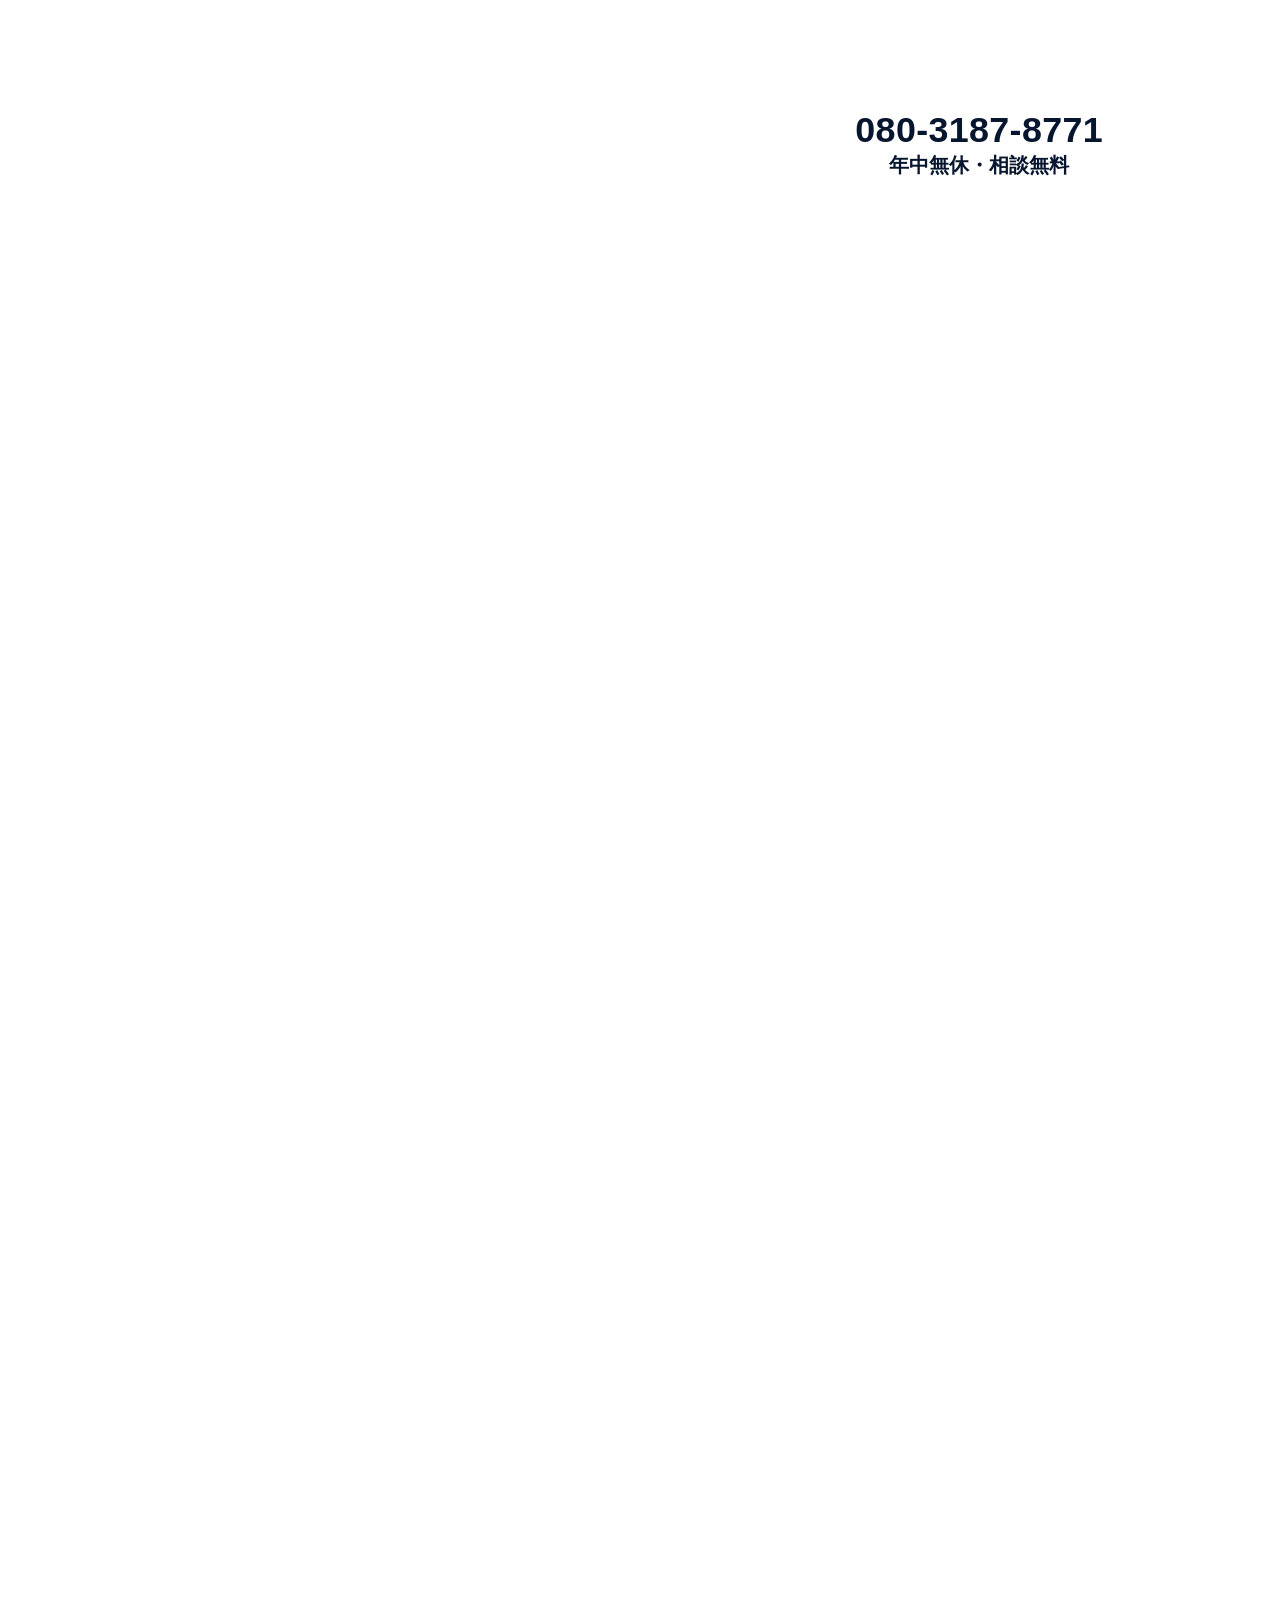
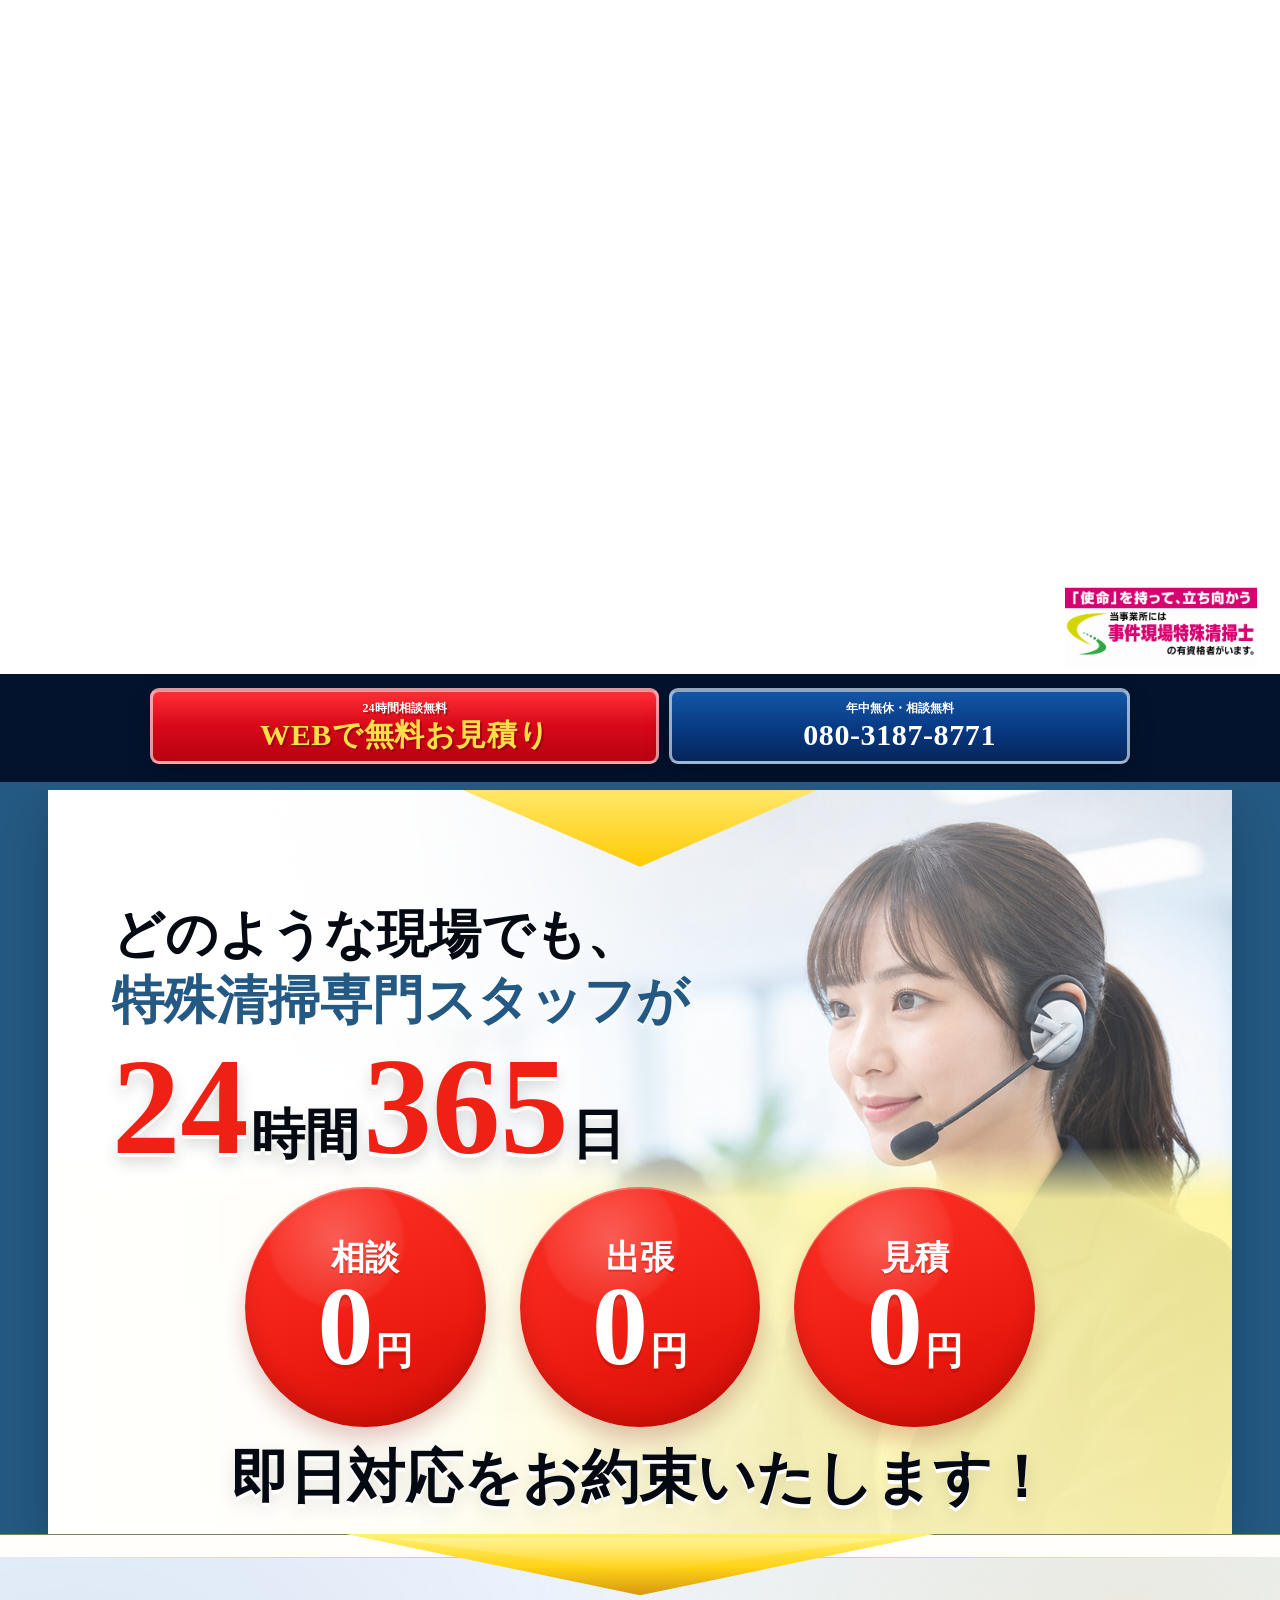
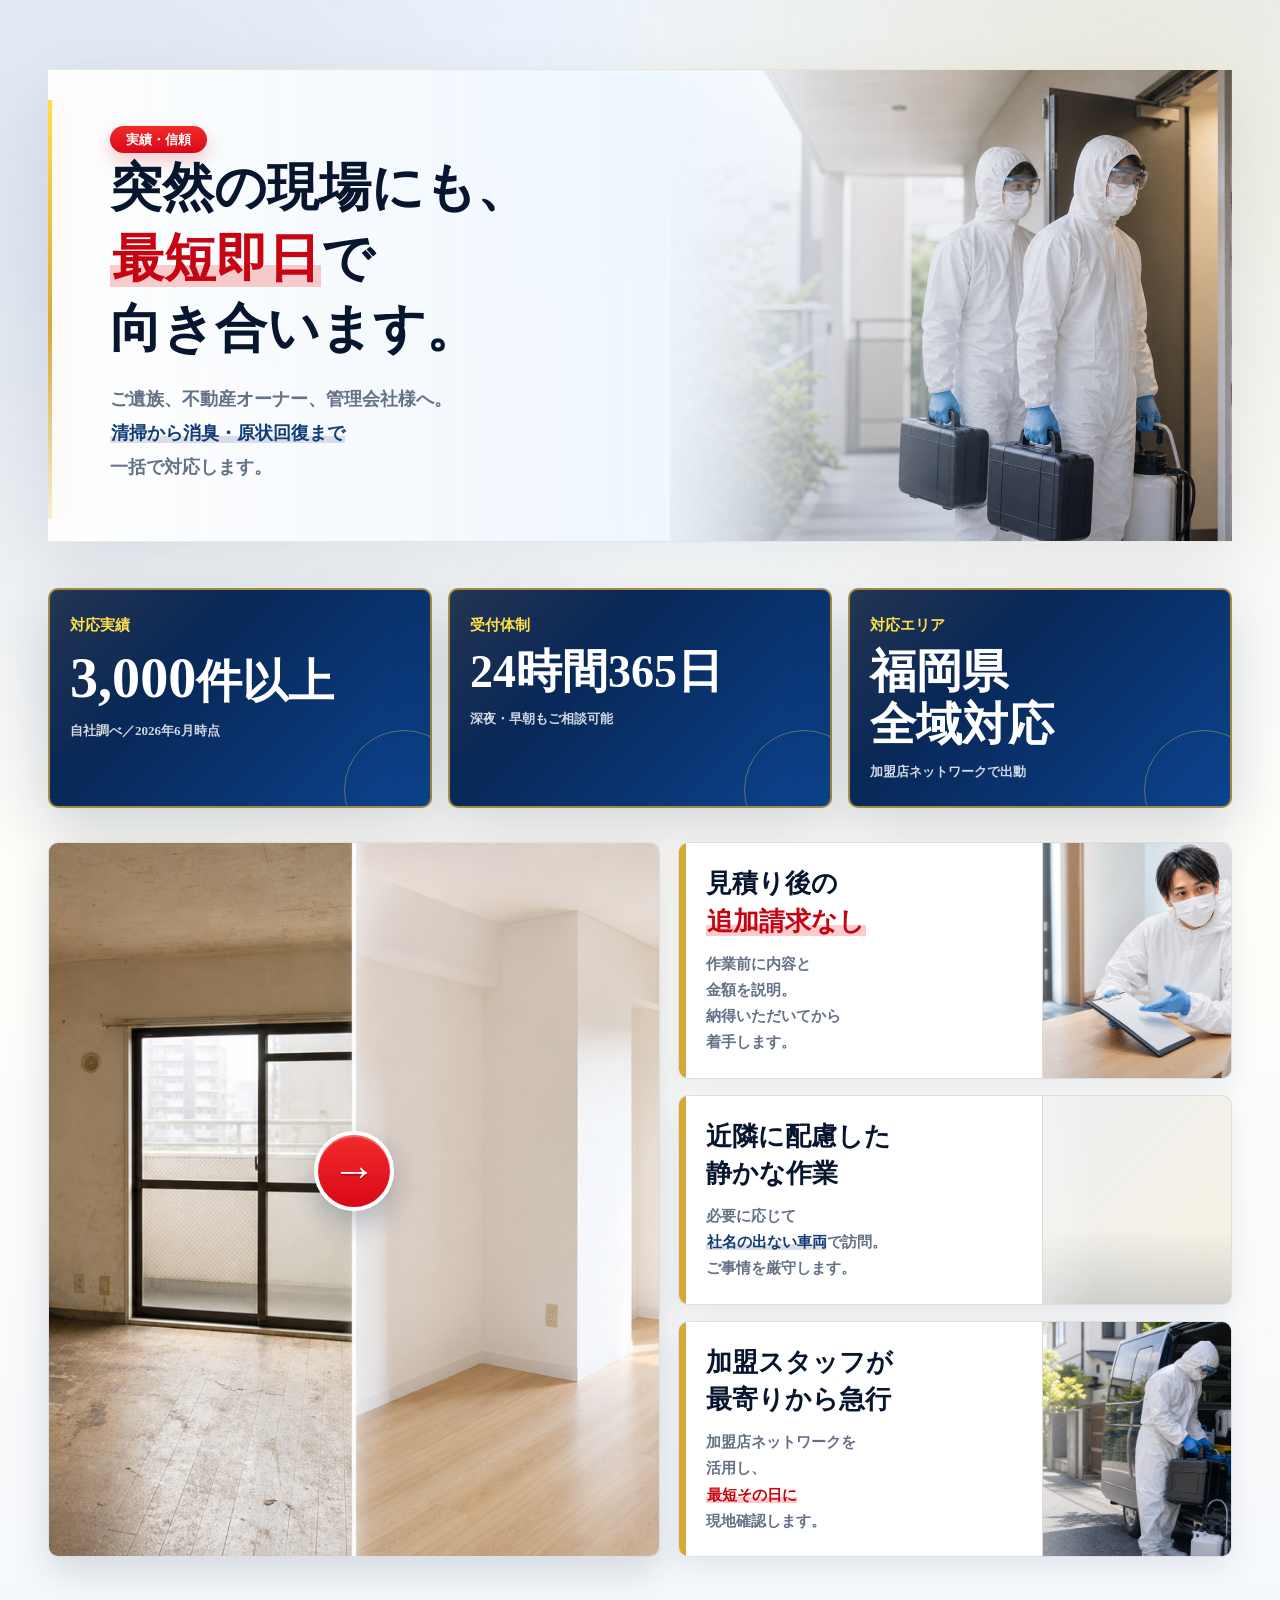
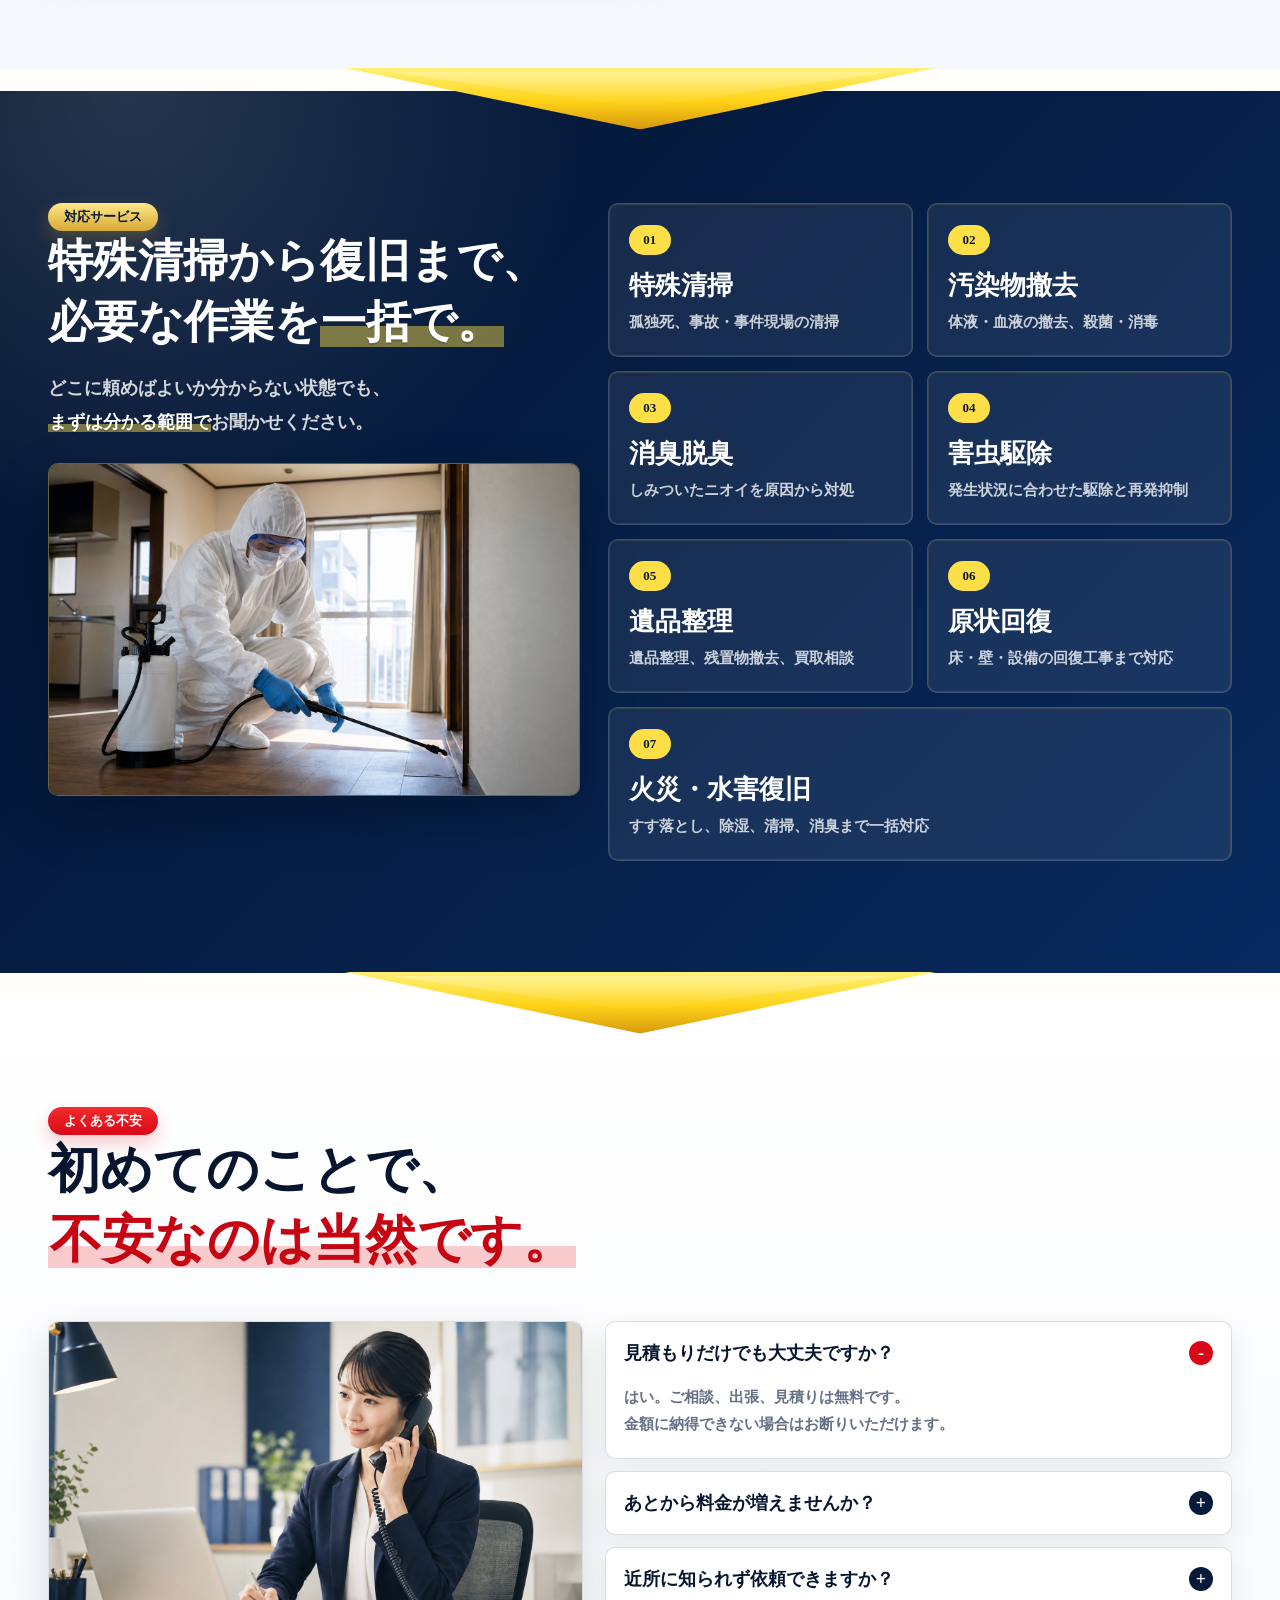
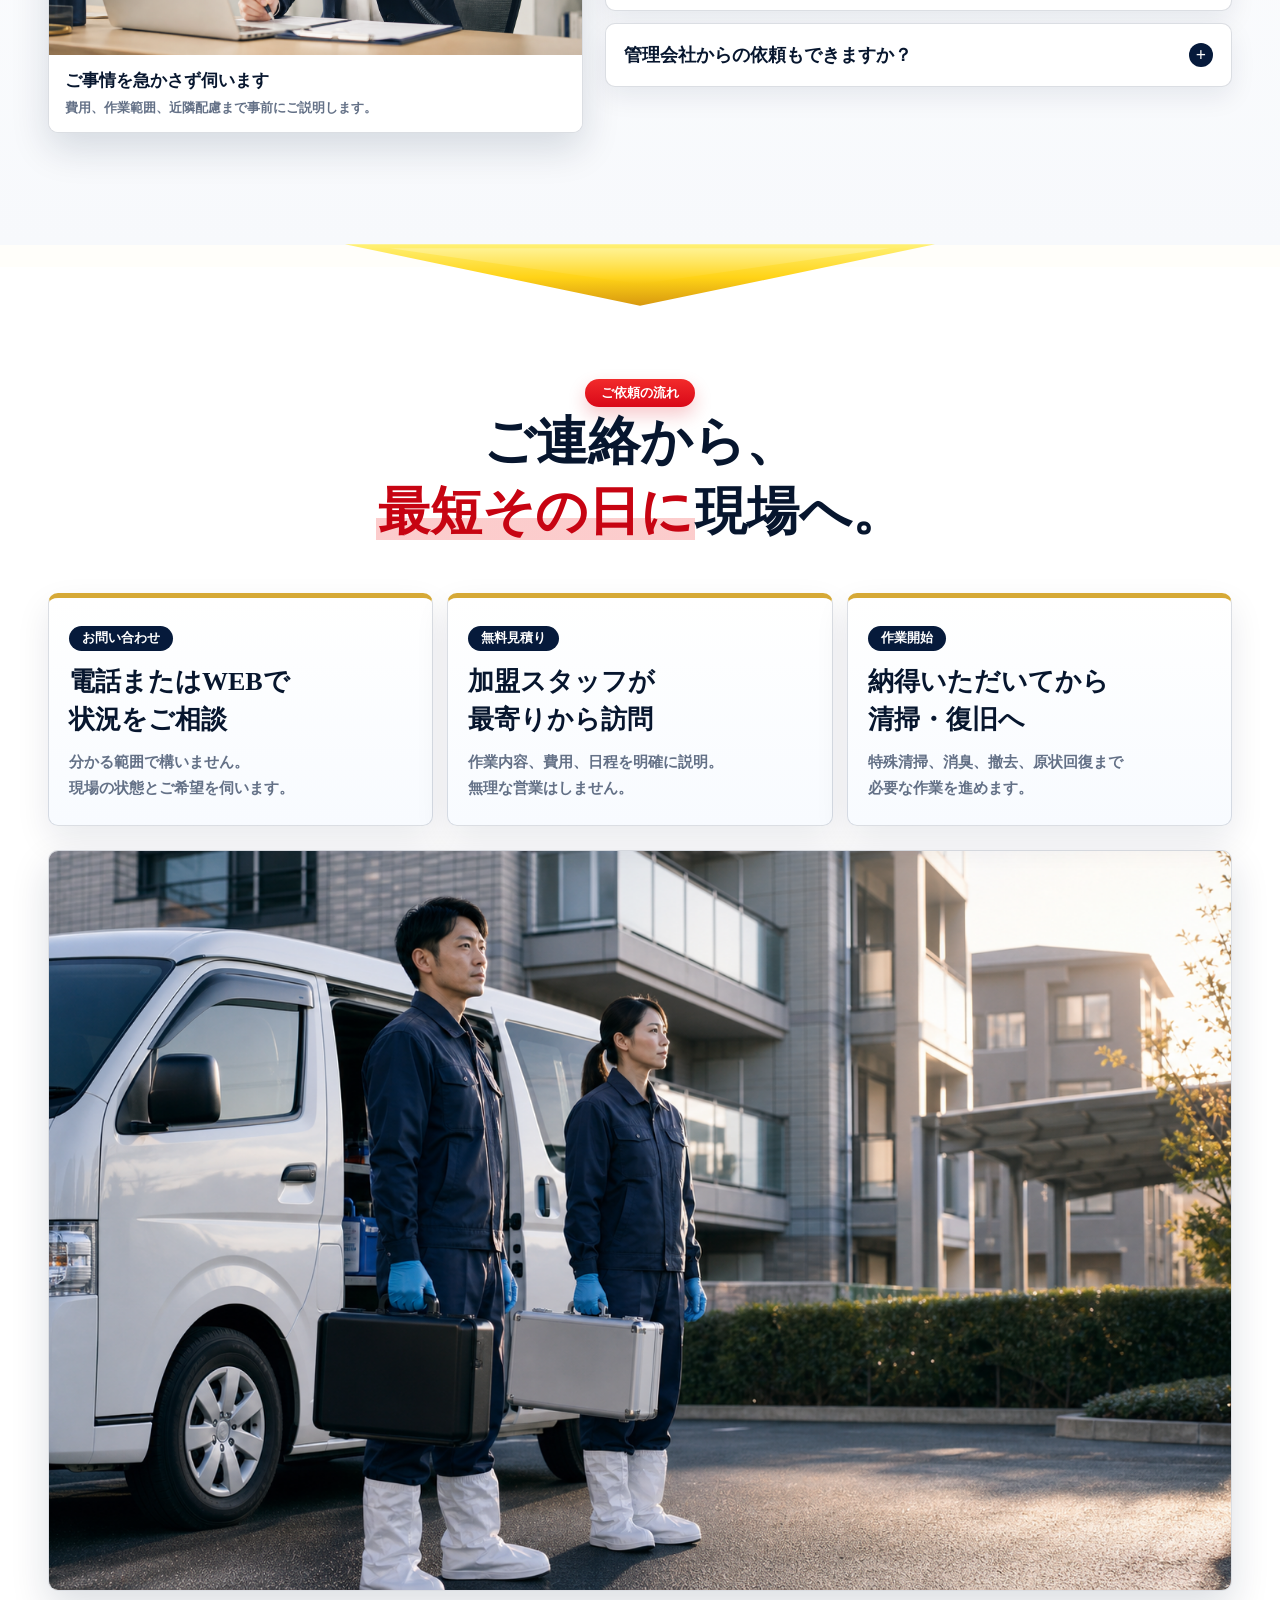
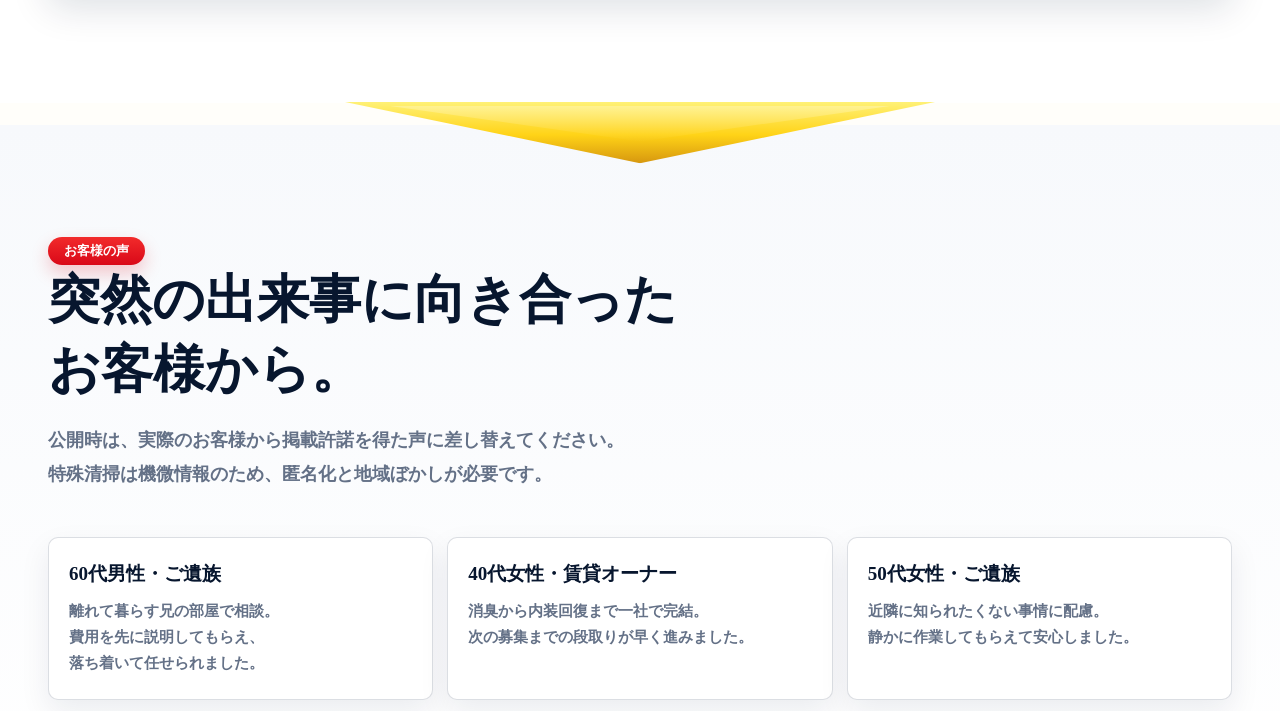
==== tokushu-clean-hp/index.html @ 283991e2 "Move certification badge to hero lower right and contain service heading" ====
<!doctype html>
<html lang="ja">
  <head>
    <meta charset="utf-8">
    <meta name="viewport" content="width=device-width, initial-scale=1">
    <title>特殊清掃なら結　清掃｜24時間365日・最短即日対応</title>
    <meta name="description" content="孤独死・事故・事件現場の特殊清掃、消臭脱臭、害虫駆除、遺品整理、原状回復、火災・水害復旧まで福岡県全域で24時間365日対応。WEB見積りと電話相談を無料で受け付けています。">
    <meta name="format-detection" content="telephone=no">
    <meta property="og:type" content="website">
    <meta property="og:title" content="特殊清掃なら結　清掃">
    <meta property="og:description" content="特殊清掃、消臭脱臭、害虫駆除、遺品整理、原状回復まで最短即日対応。相談・出張・見積り0円。">
    <meta property="og:image" content="assets/firstview.png">
    <link rel="preload" as="image" href="assets/firstview-mobile-musubi.jpg" imagesrcset="assets/firstview-mobile-musubi.jpg 941w" imagesizes="100vw" media="(max-width: 767px)">
    <link rel="preload" as="image" href="assets/firstview.png" imagesrcset="assets/firstview.png 1672w" imagesizes="100vw" media="(min-width: 768px)">
    <link rel="stylesheet" href="styles.css?v=20261009-layout2">
  </head>
  <body>
    <main>
      <section class="hero" id="top" aria-label="特殊清掃の無料相談">
        <h1 class="sr-only">特殊清掃なら結　清掃。特殊清掃を最安値で即日解決します。</h1>
        <div class="hero__stage">
          <div class="hero__certification">
            <img src="assets/certification-badge-hq.png" width="1825" height="862" alt="「使命」を持って、立ち向かう。当事業所には事件現場特殊清掃士の有資格者がいます。" decoding="async">
          </div>
          <div class="hero__artwork">
            <picture class="hero__picture">
              <source media="(max-width: 767px)" srcset="assets/firstview-mobile-musubi.jpg">
              <img class="hero__image" src="assets/firstview.png" width="1672" height="941" alt="特殊清掃なら結。福岡県全域対応、24時間365日、080-3187-8771。特殊清掃を最安値で即日解決。お見積り無料、追加費用なし。" fetchpriority="high" decoding="async">
            </picture>
            <a class="hero__hotspot hero__hotspot--phone" href="tel:08031878771" data-phone-link aria-label="080-3187-8771に電話で相談する">
              <strong data-bind="phone">080-3187-8771</strong>
              <span>年中無休・相談無料</span>
            </a>
          </div>
        </div>
        <div class="hero__mobile-actions" aria-label="スマートフォン用問い合わせ">
          <a class="fv-button fv-button--estimate" href="#estimate-form">
            <span>24時間相談無料</span>
            <strong>WEBで無料お見積り</strong>
          </a>
          <a class="fv-button fv-button--phone" href="tel:08031878771" data-phone-link>
            <span>年中無休・相談無料</span>
            <strong data-bind="phone">080-3187-8771</strong>
          </a>
        </div>
      </section>

      <section class="trust-band" aria-label="無料対応">
        <div class="container">
          <div class="support-promise">
            <div class="support-promise__photo" aria-hidden="true">
              <img src="assets/operator-support.jpg" width="1672" height="941" alt="" loading="eager" decoding="async">
            </div>
            <div class="support-promise__copy">
              <p class="support-promise__lead"><span>どのような現場でも、</span><strong>特殊清掃専門スタッフが</strong></p>
              <p class="support-promise__main"><strong>24</strong><span>時間</span><strong>365</strong><span>日</span></p>
            </div>
            <div class="support-promise__fees" aria-label="無料対応内容">
              <p><span>相談</span><strong>0<small>円</small></strong></p>
              <p><span>出張</span><strong>0<small>円</small></strong></p>
              <p><span>見積</span><strong>0<small>円</small></strong></p>
            </div>
            <p class="support-promise__bottom"><span>即日対応を</span><span>お約束いたします！</span></p>
          </div>
        </div>
      </section>

      <div class="section-arrow" aria-hidden="true"></div>

      <section class="section results" id="trust">
        <div class="container">
          <div class="results-intro">
            <div class="section-head">
              <p class="section-label">実績・信頼</p>
              <h2>
                <span class="br">突然の現場にも、</span>
                <span class="br"><span class="marker-red">最短即日</span>で</span>
                <span class="br">向き合います。</span>
              </h2>
              <p>
                <span class="br">ご遺族、不動産オーナー、管理会社様へ。</span>
                <span class="br"><span class="marker-blue">清掃から消臭・原状回復まで</span></span>
                <span class="br">一括で対応します。</span>
              </p>
            </div>
            <figure class="results-intro__visual">
              <img src="assets/results-response.jpg" width="1672" height="941" alt="防護服を着た特殊清掃スタッフが現地へ到着し、機材を持って玄関前で待機する様子" loading="lazy" decoding="async">
            </figure>
          </div>

          <div class="metrics" aria-label="対応実績">
            <article>
              <span>対応実績</span>
              <strong><b data-bind="caseCount">3,000</b>件以上</strong>
              <p data-bind="surveyNote">自社調べ／2026年6月時点</p>
            </article>
            <article>
              <span>受付体制</span>
              <strong>24時間365日</strong>
              <p>深夜・早朝もご相談可能</p>
            </article>
            <article>
              <span>対応エリア</span>
              <strong><span class="metric-line">福岡県</span><span class="metric-line">全域対応</span></strong>
              <p>加盟店ネットワークで出動</p>
            </article>
          </div>

          <div class="assurance-grid">
            <figure class="media-card media-card--large media-card--before-after">
              <img src="assets/tokushu-before-after.png" width="1672" height="941" alt="特殊清掃と原状回復のビフォーアフターイメージ" loading="lazy" decoding="async">
              <figcaption>
                <strong>原状回復まで<span class="text-emphasis-red">一括対応</span></strong>
                <span>清掃・撤去・消臭・内装回復をまとめて相談できます。</span>
              </figcaption>
            </figure>
            <div class="assurance-list">
              <article>
                <div class="assurance-list__copy">
                  <h3><span class="br">見積り後の</span><span class="br"><span class="marker-red">追加請求なし</span></span></h3>
                  <p><span class="br">作業前に内容と</span><span class="br">金額を説明。</span><span class="br">納得いただいてから</span><span class="br">着手します。</span></p>
                </div>
                <figure class="assurance-list__photo">
                  <img src="assets/assurance-estimate.jpg" width="900" height="563" alt="防護服を着たスタッフが見積り内容を丁寧に説明する様子" loading="lazy" decoding="async">
                </figure>
              </article>
              <article>
                <div class="assurance-list__copy">
                  <h3><span class="br">近隣に配慮した</span><span class="br">静かな作業</span></h3>
                  <p><span class="br">必要に応じて</span><span class="br"><span class="marker-blue">社名の出ない車両</span>で訪問。</span><span class="br">ご事情を厳守します。</span></p>
                </div>
                <figure class="assurance-list__photo">
                  <img src="assets/assurance-discreet.jpg" width="900" height="563" alt="防護服を着たスタッフが静かに集合住宅の廊下を訪問する様子" loading="lazy" decoding="async">
                </figure>
              </article>
              <article>
                <div class="assurance-list__copy">
                  <h3><span class="br">加盟スタッフが</span><span class="br">最寄りから急行</span></h3>
                  <p><span class="br">加盟店ネットワークを</span><span class="br">活用し、</span><span class="br"><span class="marker-red">最短その日に</span></span><span class="br">現地確認します。</span></p>
                </div>
                <figure class="assurance-list__photo">
                  <img src="assets/assurance-dispatch.jpg" width="900" height="563" alt="防護服を着たスタッフが車両横で機材を準備して急行する様子" loading="lazy" decoding="async">
                </figure>
              </article>
            </div>
          </div>
        </div>
      </section>

      <div class="section-arrow" aria-hidden="true"></div>

      <section class="section services" id="services">
        <div class="container services__layout">
          <div class="section-head section-head--dark">
            <p class="section-label section-label--gold">対応サービス</p>
            <h2>
              <span class="br">特殊清掃から復旧まで、</span>
              <span class="br">必要な作業を<span class="marker-gold">一括で。</span></span>
            </h2>
            <p>
              <span class="br">どこに頼めばよいか分からない状態でも、</span>
              <span class="br"><span class="marker-gold">まずは分かる範囲で</span>お聞かせください。</span>
            </p>
            <figure class="media-card">
              <img src="assets/tokushu-field-work.png" width="1672" height="941" alt="防護服を着たスタッフが室内で特殊清掃を行う様子" loading="lazy" decoding="async">
            </figure>
          </div>

          <div class="service-grid" aria-label="対応サービス一覧">
            <article><span>01</span><h3>特殊清掃</h3><p>孤独死、事故・事件現場の清掃</p></article>
            <article><span>02</span><h3>汚染物撤去</h3><p>体液・血液の撤去、殺菌・消毒</p></article>
            <article><span>03</span><h3>消臭脱臭</h3><p>しみついたニオイを原因から対処</p></article>
            <article><span>04</span><h3>害虫駆除</h3><p>発生状況に合わせた駆除と再発抑制</p></article>
            <article><span>05</span><h3>遺品整理</h3><p>遺品整理、残置物撤去、買取相談</p></article>
            <article><span>06</span><h3>原状回復</h3><p>床・壁・設備の回復工事まで対応</p></article>
            <article class="service-grid__wide"><span>07</span><h3>火災・水害復旧</h3><p>すす落とし、除湿、清掃、消臭まで一括対応</p></article>
          </div>
        </div>
      </section>

      <div class="section-arrow" aria-hidden="true"></div>

      <section class="section worries" id="faq">
        <div class="container">
          <div class="section-head">
            <p class="section-label">よくある不安</p>
            <h2>
              <span class="br">初めてのことで、</span>
              <span class="br"><span class="marker-red">不安なのは当然です。</span></span>
            </h2>
          </div>

          <div class="worries__layout">
            <figure class="media-card">
              <img src="assets/tokushu-phone-consultation.png" width="1672" height="941" alt="特殊清掃の相談窓口スタッフが電話で丁寧に状況を伺う様子" loading="lazy" decoding="async">
              <figcaption>
                <strong>ご事情を急かさず伺います</strong>
                <span>費用、作業範囲、近隣配慮まで事前にご説明します。</span>
              </figcaption>
            </figure>

            <div class="faq-list">
              <details open>
                <summary>見積もりだけでも大丈夫ですか？</summary>
                <p><span class="br">はい。ご相談、出張、見積りは無料です。</span><span class="br">金額に納得できない場合はお断りいただけます。</span></p>
              </details>
              <details>
                <summary>あとから料金が増えませんか？</summary>
                <p><span class="br">作業前に金額を確定します。</span><span class="br">見積り後の追加費用はありません。</span></p>
              </details>
              <details>
                <summary>近所に知られず依頼できますか？</summary>
                <p><span class="br">可能な範囲で車両や服装、作業時間に配慮します。</span><span class="br">ご連絡内容も厳守します。</span></p>
              </details>
              <details>
                <summary>管理会社からの依頼もできますか？</summary>
                <p><span class="br">賃貸物件、オフィス、店舗も対応します。</span><span class="br">法人後日請求もご相談ください。</span></p>
              </details>
            </div>
          </div>
        </div>
      </section>

      <div class="section-arrow" aria-hidden="true"></div>

      <section class="section flow" id="flow">
        <div class="container">
          <div class="section-head section-head--center">
            <p class="section-label">ご依頼の流れ</p>
            <h2>
              <span class="br">ご連絡から、</span>
              <span class="br"><span class="marker-red">最短その日に</span>現場へ。</span>
            </h2>
          </div>

          <div class="flow-grid">
            <article>
              <span>お問い合わせ</span>
              <h3><span class="br">電話またはWEBで</span><span class="br">状況をご相談</span></h3>
              <p><span class="br">分かる範囲で構いません。</span><span class="br">現場の状態とご希望を伺います。</span></p>
            </article>
            <article>
              <span>無料見積り</span>
              <h3><span class="br">加盟スタッフが</span><span class="br">最寄りから訪問</span></h3>
              <p><span class="br">作業内容、費用、日程を明確に説明。</span><span class="br">無理な営業はしません。</span></p>
            </article>
            <article>
              <span>作業開始</span>
              <h3><span class="br">納得いただいてから</span><span class="br">清掃・復旧へ</span></h3>
              <p><span class="br">特殊清掃、消臭、撤去、原状回復まで</span><span class="br">必要な作業を進めます。</span></p>
            </article>
          </div>

          <figure class="media-card flow__image">
            <img src="assets/tokushu-dispatch-staff.png" width="1672" height="941" alt="特殊清掃のスタッフが現場へ出動するイメージ" loading="lazy" decoding="async">
          </figure>
        </div>
      </section>

      <div class="section-arrow" aria-hidden="true"></div>

      <section class="section voices" id="voices">
        <div class="container">
          <div class="section-head">
            <p class="section-label">お客様の声</p>
            <h2>
              <span class="br"><span class="voice-title-mobile-break">突然の出来事に</span><span class="voice-title-mobile-break">向き合った</span></span>
              <span class="br">お客様から。</span>
            </h2>
            <p>
              <span class="br"><span class="voice-copy-mobile-break">公開時は、実際のお客様から</span><span class="voice-copy-mobile-break">掲載許諾を得た声に差し替えてください。</span></span>
              <span class="br"><span class="voice-copy-mobile-break">特殊清掃は機微情報のため、</span><span class="voice-copy-mobile-break">匿名化と地域ぼかしが必要です。</span></span>
            </p>
          </div>

          <div class="voice-grid">
            <article>
              <h3>60代男性・ご遺族</h3>
              <p><span class="br">離れて暮らす兄の部屋で相談。</span><span class="br"><span class="voice-card-mobile-break">費用を先に説明してもらえ、</span><span class="voice-card-mobile-break">落ち着いて任せられました。</span></span></p>
            </article>
            <article>
              <h3>40代女性・賃貸オーナー</h3>
              <p><span class="br"><span class="voice-card-mobile-break">消臭から内装回復まで</span><span class="voice-card-mobile-break">一社で完結。</span></span><span class="br"><span class="voice-card-mobile-break">次の募集までの段取りが</span><span class="voice-card-mobile-break">早く進みました。</span></span></p>
            </article>
            <article>
              <h3>50代女性・ご遺族</h3>
              <p><span class="br"><span class="voice-card-mobile-break">近隣に知られたくない</span><span class="voice-card-mobile-break">事情に配慮。</span></span><span class="br"><span class="voice-card-mobile-break">静かに作業してもらえて</span><span class="voice-card-mobile-break">安心しました。</span></span></p>
            </article>
          </div>
        </div>
      </section>

      <div class="section-arrow" aria-hidden="true"></div>

      <section class="final-cta" id="estimate-form">
        <div class="container final-cta__layout">
          <div class="final-cta__copy">
            <p class="section-label section-label--gold">無料相談</p>
            <h2>
              <span class="br">特殊清掃は、</span>
              <span class="br"><span class="marker-gold">時間が経つほど</span></span>
              <span class="br">負担が増えます。</span>
            </h2>
            <p>
              <span class="br">ニオイ、害虫、原状回復の</span>
              <span class="br">負担が大きくなる前に。</span>
              <span class="br"><span class="marker-gold">24時間365日、無料で</span></span>
              <span class="br">ご相談を受け付けています。</span>
            </p>
            <div class="final-cta__buttons" id="phone">
              <a class="fv-button fv-button--estimate" href="#estimate-form">
                <span>入力1分・最短その日にご連絡</span>
                <strong>WEBで無料お見積り</strong>
              </a>
              <a class="fv-button fv-button--phone" href="tel:08031878771" data-phone-link>
                <span>今すぐ電話で相談する</span>
                <strong data-bind="phone">080-3187-8771</strong>
              </a>
            </div>
          </div>

          <form class="estimate-form" action="#" method="post" data-estimate-form>
            <div class="form-row">
              <label for="name">お名前</label>
              <input id="name" name="name" type="text" autocomplete="name" placeholder="例：山田 太郎">
            </div>
            <div class="form-row">
              <label for="tel">電話番号</label>
              <input id="tel" name="tel" type="tel" autocomplete="tel" placeholder="ご連絡先の電話番号">
            </div>
            <div class="form-row">
              <label for="area">対応エリア</label>
              <input id="area" name="area" type="text" autocomplete="address-level1" placeholder="例：福岡市中央区">
            </div>
            <div class="form-row">
              <label for="message">ご相談内容</label>
              <textarea id="message" name="message" rows="5" placeholder="現場の状況、希望日時、気になることをご記入ください。"></textarea>
            </div>
            <button type="submit">無料見積りを送信する</button>
            <p class="form-note" data-form-note>送信内容は確認用です。公開前にフォーム連携先を設定してください。</p>
          </form>
        </div>
      </section>
    </main>

    <footer class="site-footer">
      <div class="container">
        <p><strong data-bind="companyName">結　清掃</strong>｜特殊清掃・原状回復 福岡県全域対応</p>
        <a class="company-contact-card" href="tel:08031878771" data-phone-link aria-label="会社情報・連絡先。080-3187-8771に電話する">
          <img src="assets/company-contact-hq.png" width="2170" height="725" alt="事件現場特殊清掃センター。〒839-0851 福岡県久留米市御井町1771-49-2-202。倉庫：福岡県久留米市荒木町荒木1821-1。TEL：080-3187-8771。" loading="lazy" decoding="async">
        </a>
        <address class="company-details">
          <p data-bind="companyInfo">〒839-0851 福岡県久留米市御井町1771-49-2-202</p>
          <p>倉庫：福岡県久留米市荒木町荒木1821-1</p>
          <p>電話：<a href="tel:08031878771" data-phone-link><span data-bind="phone">080-3187-8771</span></a></p>
        </address>
      </div>
    </footer>

    <div class="sticky-cta" aria-label="固定問い合わせ">
      <a href="#estimate-form" class="sticky-cta__estimate">WEB見積</a>
      <a href="tel:08031878771" class="sticky-cta__phone" data-phone-link>電話相談</a>
    </div>

    <script type="application/ld+json">
      {
        "@context": "https://schema.org",
        "@type": "LocalBusiness",
        "name": "結　清掃",
        "description": "特殊清掃、孤独死、事故・事件現場、原状回復、消臭脱臭、害虫駆除、遺品整理、火災・水害復旧に福岡県全域で対応します。",
        "telephone": "080-3187-8771",
        "areaServed": "福岡県全域",
        "openingHours": "Mo-Su 00:00-23:59"
      }
    </script>
    <script src="script.js?v=20261009-contact1"></script>
  </body>
</html>
---- tokushu-clean-hp/styles.css ----
:root {
  --navy: #061a3b;
  --navy-2: #082a5f;
  --navy-3: #0c438e;
  --red: #d90818;
  --red-2: #f22b2b;
  --gold: #d6a936;
  --gold-2: #ffdf48;
  --ink: #07162e;
  --text: #1c2940;
  --muted: #647187;
  --paper: #f8faf0;
  --white: #fffefa;
  --line: rgba(6, 26, 59, .14);
  --shadow: 0 22px 60px rgba(6, 26, 59, .18);
  --radius: 10px;
  --content: min(1120px, calc(100vw - 28px));
}

* {
  box-sizing: border-box;
}

html {
  scroll-behavior: smooth;
}

body {
  margin: 0;
  color: var(--text);
  background: var(--white);
  font-family: "Hiragino Mincho ProN", "Yu Mincho", "YuMincho", "Noto Serif JP", "MS PMincho", serif;
  font-weight: 600;
  line-height: 1.85;
  letter-spacing: 0;
  word-break: keep-all;
  overflow-wrap: normal;
  line-break: strict;
  padding-bottom: 70px;
}

body,
button,
input,
textarea,
select {
  font-family: "Hiragino Mincho ProN", "Yu Mincho", "YuMincho", "Noto Serif JP", "MS PMincho", serif;
}

img {
  display: block;
  max-width: 100%;
  height: auto;
}

a {
  color: inherit;
  text-decoration: none;
}

button,
input,
textarea {
  font: inherit;
}

.container {
  width: var(--content);
  margin-inline: auto;
}

.sr-only {
  position: absolute;
  width: 1px;
  height: 1px;
  padding: 0;
  margin: -1px;
  overflow: hidden;
  clip: rect(0, 0, 0, 0);
  white-space: nowrap;
  border: 0;
}

.br {
  display: block;
}

.text-emphasis-red {
  color: var(--red);
}

.marker-red,
.marker-blue,
.marker-gold {
  display: inline;
  padding-inline: .03em;
  font-weight: 900;
  box-decoration-break: clone;
  -webkit-box-decoration-break: clone;
}

.marker-red {
  color: #c70412;
  background: linear-gradient(transparent 62%, rgba(242, 43, 43, .24) 62%);
}

.marker-blue {
  color: #123c77;
  background: linear-gradient(transparent 63%, rgba(8, 42, 95, .14) 63%);
}

.marker-gold {
  background: linear-gradient(transparent 60%, rgba(255, 223, 72, .5) 60%);
}

.services .marker-gold,
.final-cta .marker-gold {
  color: #fff;
  text-shadow: 0 2px 0 rgba(0, 0, 0, .16);
  background: linear-gradient(transparent 59%, rgba(255, 223, 72, .46) 59%);
}

.hero {
  background:
    linear-gradient(180deg, #ffffff 0, #ffffff 11.8%, var(--navy) 11.8%, #03132d 100%);
}

.hero__stage {
  position: relative;
  container-type: inline-size;
  width: min(100vw, 1672px);
  margin-inline: auto;
  background: #fff;
}

.hero__artwork {
  position: relative;
}

.hero__certification {
  position: absolute;
  z-index: 4;
  right: 1.8%;
  bottom: .3%;
  width: 15%;
}

.hero__certification img {
  width: 100%;
  height: auto;
}

.hero__picture {
  display: block;
  width: 100%;
}

.hero__image {
  display: block;
  width: 100%;
  height: auto;
}

.hero__hotspot {
  position: absolute;
  z-index: 3;
  display: block;
  border-radius: 10px;
}

.hero__hotspot:focus-visible {
  outline: 4px solid var(--gold-2);
  outline-offset: 3px;
}

.hero__hotspot--phone {
  left: 64%;
  top: 1%;
  width: 25%;
  height: 10.7%;
  display: flex;
  flex-direction: column;
  justify-content: center;
  align-items: center;
  gap: .5cqw;
  background: #fff;
  color: var(--ink);
  font-family: "Hiragino Kaku Gothic ProN", "Yu Gothic", sans-serif;
  line-height: 1;
  white-space: nowrap;
  border-radius: 0;
}

.hero__hotspot--phone strong {
  font-size: 2.8cqw;
  font-weight: 900;
  letter-spacing: .01em;
}

.hero__hotspot--phone span {
  font-size: 1.6cqw;
  font-weight: 800;
}

.company-contact-card {
  display: block;
  width: min(100%, 1000px);
  margin: 24px 0 18px;
  background: #fff;
}

.company-contact-card img {
  width: 100%;
  height: auto;
}

.company-contact-card:focus-visible,
.company-details a:focus-visible {
  outline: 3px solid var(--gold-2);
  outline-offset: 4px;
}

.company-details {
  font-style: normal;
  overflow-wrap: anywhere;
  word-break: normal;
}

.company-details a {
  text-decoration: underline;
  text-underline-offset: .2em;
}

.hero__mobile-actions {
  display: grid;
  gap: 10px;
  width: var(--content);
  margin: 12px auto 0;
  padding-bottom: 16px;
}

.fv-button {
  position: relative;
  min-height: 62px;
  display: grid;
  place-items: center;
  gap: 2px;
  padding: 10px 18px;
  color: #fff;
  text-align: center;
  border-radius: 9px;
  border: 3px solid rgba(255, 255, 255, .58);
  box-shadow:
    inset 0 1px 0 rgba(255, 255, 255, .48),
    0 10px 24px rgba(0, 0, 0, .22);
  transition: transform .18s ease, filter .18s ease;
}

.fv-button:active {
  transform: translateY(1px) scale(.99);
}

.fv-button span {
  font-size: 12px;
  line-height: 1.2;
  font-weight: 900;
}

.fv-button strong {
  font-size: clamp(20px, 5vw, 30px);
  line-height: 1.1;
  font-weight: 900;
  letter-spacing: .02em;
}

.fv-button--estimate {
  background: linear-gradient(180deg, #ff3037 0, #d90919 48%, #b70212 100%);
  text-shadow: 2px 2px 0 rgba(80, 0, 0, .34);
}

.fv-button--estimate strong {
  color: var(--gold-2);
}

.fv-button--phone {
  background: linear-gradient(180deg, #1457a7 0, #083a85 52%, #06265b 100%);
}

.trust-band {
  position: relative;
  isolation: isolate;
  overflow: hidden;
  padding: 0;
  color: #fff;
  background: #245983;
  border-top: 8px solid #245983;
  border-bottom: 1px solid rgba(214, 169, 54, .48);
}

.trust-band::before {
  content: "";
  position: absolute;
  top: -1px;
  left: 50%;
  z-index: 2;
  width: min(54vw, 360px);
  height: clamp(42px, 8vw, 78px);
  background: linear-gradient(180deg, #ffe76a 0%, #ffcb05 100%);
  clip-path: polygon(0 0, 100% 0, 50% 100%);
  transform: translateX(-50%);
  filter: drop-shadow(0 8px 0 rgba(225, 165, 0, .44));
  pointer-events: none;
}

.support-promise {
  position: relative;
  z-index: 1;
  overflow: hidden;
  display: grid;
  min-height: 560px;
  grid-template-rows: 1fr auto auto;
  align-items: end;
  background:
    linear-gradient(180deg, rgba(255, 255, 255, .92) 0%, rgba(255, 255, 255, .88) 49%, rgba(255, 247, 172, .98) 50%, rgba(255, 248, 184, 1) 100%);
  box-shadow:
    inset 0 0 0 1px rgba(255, 255, 255, .88),
    0 20px 42px rgba(0, 0, 0, .22);
}

.support-promise__photo {
  position: absolute;
  inset: 0;
  z-index: 0;
}

.support-promise__photo::after {
  content: "";
  position: absolute;
  inset: 0;
  background:
    linear-gradient(90deg, rgba(255, 255, 255, .98) 0%, rgba(255, 255, 255, .9) 31%, rgba(255, 255, 255, .22) 64%, rgba(255, 255, 255, 0) 100%),
    linear-gradient(180deg, rgba(255, 255, 255, .24) 0%, rgba(255, 255, 255, .1) 48%, rgba(255, 245, 153, .9) 55%, rgba(255, 246, 171, .95) 100%);
  pointer-events: none;
}

.support-promise__photo img {
  width: 100%;
  height: 100%;
  object-fit: cover;
  object-position: 70% center;
}

.support-promise__copy {
  position: relative;
  z-index: 1;
  align-self: start;
  max-width: min(760px, 88%);
  padding: 68px 20px 0;
}

.support-promise__lead {
  margin: 0 0 10px;
  color: #050a12;
  font-size: 28px;
  line-height: 1.28;
  font-weight: 900;
  letter-spacing: 0;
  text-shadow:
    0 2px 0 rgba(255, 255, 255, .92),
    0 4px 10px rgba(255, 255, 255, .68);
}

.support-promise__lead span,
.support-promise__lead strong {
  display: block;
}

.support-promise__lead strong {
  color: #245983;
}

.support-promise__main {
  margin: 0;
  color: #050a12;
  font-size: 52px;
  line-height: .92;
  font-weight: 900;
  letter-spacing: 0;
  white-space: nowrap;
  text-shadow:
    0 4px 0 #fff,
    0 9px 16px rgba(0, 0, 0, .16);
}

.support-promise__main strong {
  color: #ef2115;
  font-size: 1.22em;
}

.support-promise__main span {
  display: inline-block;
  margin-inline: .04em .09em;
  font-size: .48em;
}

.support-promise__fees {
  position: relative;
  z-index: 1;
  display: grid;
  grid-template-columns: repeat(3, minmax(0, 1fr));
  gap: clamp(10px, 3vw, 34px);
  width: min(780px, calc(100% - 42px));
  margin: 0 auto;
  transform: translateY(16px);
}

.support-promise__fees p {
  position: relative;
  margin: 0;
  aspect-ratio: 1;
  display: grid;
  place-items: center;
  align-content: center;
  color: #fff;
  text-align: center;
  border-radius: 999px;
  background:
    radial-gradient(circle at 38% 22%, rgba(255, 255, 255, .24) 0, rgba(255, 255, 255, .06) 27%, transparent 29%),
    linear-gradient(160deg, #ff3429 0%, #ee1d12 58%, #cf0b04 100%);
  box-shadow:
    inset 0 2px 0 rgba(255, 255, 255, .24),
    inset 0 -10px 18px rgba(91, 0, 0, .18),
    0 13px 22px rgba(133, 14, 7, .22);
}

.support-promise__fees span {
  display: block;
  margin-bottom: 2px;
  font-size: 18px;
  line-height: 1.05;
  font-weight: 900;
  text-shadow: 0 2px 0 rgba(132, 0, 0, .24);
}

.support-promise__fees strong {
  display: block;
  color: #fff;
  font-size: 54px;
  line-height: .86;
  font-weight: 900;
  letter-spacing: 0;
  text-shadow: 0 4px 0 rgba(123, 0, 0, .22);
}

.support-promise__fees small {
  margin-left: .05em;
  font-size: .34em;
  letter-spacing: 0;
}

.support-promise__bottom {
  position: relative;
  z-index: 1;
  margin: 18px auto 0;
  padding: 18px 18px 24px;
  color: #050a12;
  text-align: center;
  font-size: 31px;
  line-height: 1.08;
  font-weight: 900;
  letter-spacing: 0;
  text-shadow:
    0 4px 0 #fff,
    0 0 0 #fff,
    0 7px 18px rgba(0, 0, 0, .12);
}

.support-promise__bottom span {
  display: block;
}

.section {
  padding: clamp(58px, 9vw, 112px) 0;
}

.section-arrow {
  position: relative;
  z-index: 4;
  height: clamp(30px, 4.8vw, 66px);
  margin-top: -1px;
  margin-bottom: calc(clamp(18px, 3vw, 42px) * -1);
  pointer-events: none;
}

.section-arrow::before,
.section-arrow::after {
  content: "";
  position: absolute;
  left: 50%;
  transform: translateX(-50%);
  clip-path: polygon(0 0, 100% 0, 50% 100%);
  pointer-events: none;
}

.section-arrow::before {
  top: 0;
  width: min(590px, 72vw);
  height: 100%;
  background:
    linear-gradient(180deg, #fff176 0, #ffd317 54%, #d7980f 100%);
  filter: drop-shadow(0 12px 18px rgba(3, 19, 45, .18));
}

.section-arrow::after {
  top: 4px;
  width: min(500px, 62vw);
  height: 58%;
  background: linear-gradient(180deg, rgba(255, 255, 255, .38), rgba(255, 255, 255, 0));
  opacity: .7;
}

.section-head {
  max-width: 760px;
  margin-bottom: clamp(28px, 5vw, 46px);
}

.section-head--center {
  margin-inline: auto;
  text-align: center;
}

.section-label {
  width: fit-content;
  margin: 0 0 16px;
  padding: 6px 16px;
  color: #fff;
  background: linear-gradient(180deg, var(--red-2), var(--red));
  border-radius: 999px;
  box-shadow: 0 8px 18px rgba(217, 8, 24, .22);
  font-size: 13px;
  line-height: 1.2;
  font-weight: 900;
}

.section-head--center .section-label {
  margin-inline: auto;
}

.section-label--gold {
  color: var(--ink);
  background: linear-gradient(180deg, #ffe886, var(--gold));
  box-shadow: 0 8px 18px rgba(214, 169, 54, .25);
}

.section h2,
.final-cta h2 {
  margin: 0;
  color: var(--ink);
  font-size: clamp(29px, 7vw, 52px);
  line-height: 1.35;
  font-weight: 900;
  letter-spacing: 0;
}

.section h3 {
  margin: 0;
  color: var(--ink);
  font-size: clamp(20px, 4.8vw, 26px);
  line-height: 1.45;
  font-weight: 900;
}

.section p {
  margin: 0;
}

.section-head > p:not(.section-label) {
  margin-top: 18px;
  color: var(--muted);
  font-size: clamp(15px, 3.7vw, 18px);
  line-height: 1.9;
}

.results {
  position: relative;
  isolation: isolate;
  overflow: hidden;
  background:
    radial-gradient(circle at 88% 7%, rgba(214, 169, 54, .16), transparent 31%),
    radial-gradient(circle at 6% 18%, rgba(8, 42, 95, .1), transparent 34%),
    linear-gradient(180deg, #edf5ff 0, #fffefa 52%, #f5f8fc 100%);
}

.results::before {
  content: none;
}

.results::after {
  content: "";
  position: absolute;
  left: 0;
  right: 0;
  top: 0;
  z-index: 0;
  height: 1px;
  background: linear-gradient(90deg, transparent, rgba(214, 169, 54, .74), transparent);
  pointer-events: none;
}

.results > .container {
  position: relative;
  z-index: 1;
}

.results-intro {
  position: relative;
  overflow: hidden;
  display: grid;
  grid-template-columns: minmax(0, 1.05fr) minmax(320px, .95fr);
  align-items: stretch;
  margin-bottom: clamp(28px, 5vw, 46px);
  background:
    linear-gradient(90deg, rgba(255, 255, 255, .96), rgba(238, 246, 255, .9) 54%, rgba(255, 253, 241, .86) 100%);
  border-top: 1px solid rgba(214, 169, 54, .24);
  border-bottom: 1px solid rgba(6, 26, 59, .08);
  box-shadow: 0 22px 60px rgba(6, 26, 59, .08);
}

.results .section-head {
  position: relative;
  isolation: isolate;
  display: grid;
  align-content: center;
  max-width: none;
  min-height: 380px;
  margin: 0;
  padding: clamp(28px, 5vw, 56px) clamp(18px, 4vw, 48px) clamp(28px, 5vw, 56px) clamp(28px, 5vw, 62px);
}

.results .section-head::before {
  content: "";
  position: absolute;
  left: 0;
  top: clamp(18px, 3vw, 30px);
  bottom: clamp(12px, 2vw, 22px);
  z-index: 1;
  width: 4px;
  background: linear-gradient(180deg, var(--gold-2), var(--gold) 54%, rgba(214, 169, 54, .2));
  box-shadow: 0 0 24px rgba(214, 169, 54, .36);
}

.results .section-head::after {
  content: none;
}

.results .section-head > * {
  position: relative;
  z-index: 2;
}

.results-intro__visual {
  position: relative;
  overflow: hidden;
  min-height: 380px;
  margin: 0;
}

.results-intro__visual::before {
  content: "";
  position: absolute;
  inset: 0;
  z-index: 1;
  background:
    linear-gradient(90deg, rgba(238, 246, 255, .82), rgba(238, 246, 255, .18) 26%, transparent 56%),
    linear-gradient(180deg, rgba(255, 255, 255, .08), rgba(6, 26, 59, .18));
  pointer-events: none;
}

.results-intro__visual img {
  width: 100%;
  height: 100%;
  object-fit: cover;
  object-position: 66% center;
}

.metrics {
  display: grid;
  gap: 12px;
  margin-bottom: 34px;
}

.metrics article {
  position: relative;
  overflow: hidden;
  min-height: 132px;
  padding: 22px 20px;
  color: #fff;
  background:
    linear-gradient(135deg, rgba(255, 255, 255, .12), transparent 34%),
    linear-gradient(135deg, var(--navy), var(--navy-3));
  border: 2px solid rgba(214, 169, 54, .74);
  border-radius: var(--radius);
  box-shadow: var(--shadow);
}

.metrics article::after {
  content: "";
  position: absolute;
  right: -34px;
  bottom: -44px;
  width: 118px;
  height: 118px;
  border-radius: 50%;
  border: 1px solid rgba(255, 223, 72, .34);
}

.metrics article > span {
  display: block;
  color: var(--gold-2);
  font-size: 15px;
  font-weight: 900;
}

.metrics strong {
  display: block;
  margin-top: 7px;
  font-size: clamp(29px, 8vw, 46px);
  line-height: 1.15;
  font-weight: 900;
}

.metrics b {
  font-size: 1.22em;
}

.metrics .metric-line {
  display: block;
  color: inherit;
}

.metrics p {
  margin-top: 8px;
  color: rgba(255, 255, 255, .82);
  font-size: 13px;
}

.assurance-grid {
  display: grid;
  gap: 18px;
}

.media-card {
  margin: 0;
  overflow: hidden;
  background: #fff;
  border: 1px solid var(--line);
  border-radius: var(--radius);
  box-shadow: 0 16px 38px rgba(6, 26, 59, .14);
}

.media-card img {
  width: 100%;
  aspect-ratio: 16 / 10;
  object-fit: cover;
}

.media-card figcaption {
  display: grid;
  gap: 4px;
  padding: 14px 16px;
  color: var(--ink);
  background: #fff;
}

.media-card figcaption strong {
  font-size: 17px;
  line-height: 1.45;
  font-weight: 900;
}

.media-card figcaption span {
  color: var(--muted);
  font-size: 13px;
  line-height: 1.6;
}

.media-card--before-after {
  position: relative;
}

.media-card--before-after::before {
  content: "";
  position: absolute;
  left: 50%;
  top: 46%;
  z-index: 2;
  width: clamp(48px, 6vw, 72px);
  height: clamp(48px, 6vw, 72px);
  border: 4px solid #fff;
  border-radius: 999px;
  background: linear-gradient(180deg, var(--red-2), var(--red));
  box-shadow:
    0 12px 28px rgba(6, 26, 59, .24),
    inset 0 2px 0 rgba(255, 255, 255, .28);
  transform: translate(-50%, -50%);
  pointer-events: none;
}

.media-card--before-after::after {
  content: "→";
  position: absolute;
  left: 50%;
  top: 46%;
  z-index: 3;
  color: #fff;
  font-family: Georgia, "Times New Roman", serif;
  font-size: clamp(27px, 4.8vw, 44px);
  line-height: 1;
  font-weight: 900;
  text-shadow: 0 2px 0 rgba(92, 0, 0, .34);
  transform: translate(-50%, -51%);
  pointer-events: none;
}

.media-card--before-after figcaption {
  position: relative;
  z-index: 4;
}

.assurance-list {
  display: grid;
  gap: 12px;
}

.assurance-list article {
  position: relative;
  overflow: hidden;
  display: grid;
  grid-template-columns: minmax(0, 1fr) clamp(138px, 38vw, 188px);
  align-items: stretch;
  min-height: 184px;
  background: #fff;
  border: 1px solid var(--line);
  border-radius: var(--radius);
  box-shadow: 0 12px 28px rgba(6, 26, 59, .08);
}

.assurance-list__copy {
  display: grid;
  align-content: center;
  min-width: 0;
  padding: 22px 20px;
  border-left: 7px solid var(--gold);
}

.assurance-list__photo {
  position: relative;
  margin: 0;
  min-height: 100%;
  overflow: hidden;
  background:
    linear-gradient(135deg, rgba(6, 26, 59, .08), rgba(214, 169, 54, .14));
  border-left: 1px solid rgba(6, 26, 59, .1);
}

.assurance-list__photo::after {
  content: "";
  position: absolute;
  inset: 0;
  background:
    linear-gradient(90deg, rgba(255, 255, 255, .34), transparent 28%),
    linear-gradient(180deg, transparent 64%, rgba(6, 26, 59, .16));
  pointer-events: none;
}

.assurance-list__photo img {
  width: 100%;
  height: 100%;
  min-height: 100%;
  object-fit: cover;
  object-position: 74% center;
}

.assurance-list article:nth-child(1) .assurance-list__photo img {
  object-position: 62% center;
}

.assurance-list article:nth-child(2) .assurance-list__photo img {
  object-position: 58% center;
}

.assurance-list article:nth-child(3) .assurance-list__photo img {
  object-position: 60% center;
}

.assurance-list p {
  margin-top: 10px;
  color: var(--muted);
  font-size: 15px;
  line-height: 1.75;
}

.services {
  color: #fff;
  background:
    radial-gradient(circle at 10% 0, rgba(255, 255, 255, .14), transparent 32%),
    linear-gradient(135deg, #03132d 0, #082a5f 100%);
}

.services h2,
.services h3,
.services .section-head > p:not(.section-label) {
  color: #fff;
}

.services .section-head > p:not(.section-label) {
  color: rgba(255, 255, 255, .82);
}

.services__layout {
  display: grid;
  gap: 28px;
}

.section-head--dark {
  margin-bottom: 0;
}

.services .section-head {
  container-type: inline-size;
}

.services .section-head h2 {
  font-size: clamp(24px, 8.5cqw, 52px);
  hanging-punctuation: none;
}

.services .section-head .br {
  word-break: normal;
  overflow-wrap: anywhere;
}

.services .media-card {
  margin-top: 24px;
  background: rgba(255, 255, 255, .06);
  border-color: rgba(214, 169, 54, .44);
  box-shadow: 0 22px 52px rgba(0, 0, 0, .26);
}

.service-grid {
  display: grid;
  gap: 12px;
}

.service-grid article {
  min-height: 136px;
  padding: 20px;
  color: #fff;
  background: rgba(255, 255, 255, .075);
  border: 1px solid rgba(255, 255, 255, .16);
  border-radius: var(--radius);
  box-shadow: inset 0 0 0 1px rgba(214, 169, 54, .16);
}

.service-grid span {
  display: inline-grid;
  place-items: center;
  min-width: 42px;
  height: 30px;
  margin-bottom: 12px;
  color: var(--ink);
  background: var(--gold-2);
  border-radius: 999px;
  font-size: 13px;
  line-height: 1;
  font-weight: 900;
}

.service-grid p {
  margin-top: 6px;
  color: rgba(255, 255, 255, .78);
  font-size: 15px;
  line-height: 1.65;
}

.worries {
  background:
    linear-gradient(180deg, #fff 0, #f7f9fc 100%);
}

.worries__layout {
  display: grid;
  gap: 22px;
}

.faq-list {
  display: grid;
  gap: 12px;
}

.faq-list details {
  overflow: hidden;
  background: #fff;
  border: 1px solid var(--line);
  border-radius: var(--radius);
  box-shadow: 0 10px 26px rgba(6, 26, 59, .08);
}

.faq-list summary {
  cursor: pointer;
  padding: 18px 46px 18px 18px;
  color: var(--ink);
  font-size: 18px;
  line-height: 1.45;
  font-weight: 900;
  list-style: none;
  position: relative;
}

.faq-list summary::-webkit-details-marker {
  display: none;
}

.faq-list summary::after {
  content: "+";
  position: absolute;
  right: 18px;
  top: 50%;
  transform: translateY(-50%);
  width: 24px;
  height: 24px;
  display: grid;
  place-items: center;
  color: #fff;
  background: var(--navy);
  border-radius: 50%;
  font-size: 18px;
  line-height: 1;
}

.faq-list details[open] summary::after {
  content: "-";
  background: var(--red);
}

.faq-list details p {
  padding: 0 18px 20px;
  color: var(--muted);
  font-size: 15px;
  line-height: 1.8;
}

.flow {
  background: #fff;
}

.flow-grid {
  display: grid;
  gap: 14px;
}

.flow-grid article {
  position: relative;
  padding: 24px 20px;
  background:
    linear-gradient(180deg, #fff, #f8fbff);
  border: 1px solid var(--line);
  border-top: 5px solid var(--gold);
  border-radius: var(--radius);
  box-shadow: 0 14px 34px rgba(6, 26, 59, .09);
}

.flow-grid article > span {
  display: inline-block;
  margin-bottom: 12px;
  padding: 4px 13px;
  color: #fff;
  background: var(--navy);
  border-radius: 999px;
  font-size: 13px;
  line-height: 1.3;
  font-weight: 900;
}

.flow-grid p {
  margin-top: 10px;
  color: var(--muted);
  font-size: 15px;
  line-height: 1.75;
}

.flow__image {
  margin-top: 24px;
}

.voices {
  background:
    linear-gradient(180deg, #f7f9fc 0, #fff 100%);
}

.voice-grid {
  display: grid;
  gap: 14px;
}

.voice-grid article {
  padding: 22px 20px;
  background: #fff;
  border: 1px solid var(--line);
  border-radius: var(--radius);
  box-shadow: 0 12px 30px rgba(6, 26, 59, .08);
}

.voice-grid h3 {
  font-size: 19px;
}

.voice-grid p {
  margin-top: 10px;
  color: var(--muted);
  font-size: 15px;
  line-height: 1.75;
}

.voice-card-mobile-break {
  display: inline;
}

.final-cta {
  padding: clamp(58px, 9vw, 112px) 0;
  color: #fff;
  background:
    radial-gradient(circle at 12% 0, rgba(255, 223, 72, .14), transparent 28%),
    linear-gradient(135deg, #03132d, #082a5f 72%, #041a3b);
}

.final-cta h2 {
  color: #fff;
}

.final-cta__layout {
  display: grid;
  gap: 28px;
}

.assurance-grid > *,
.services__layout > *,
.worries__layout > *,
.final-cta__layout > * {
  min-width: 0;
}

.final-cta__copy > p:not(.section-label) {
  margin-top: 18px;
  color: rgba(255, 255, 255, .84);
  font-size: clamp(15px, 3.7vw, 18px);
  line-height: 1.9;
}

.final-cta__buttons {
  display: grid;
  gap: 12px;
  margin-top: 24px;
}

.estimate-form {
  display: grid;
  gap: 14px;
  padding: 20px;
  background: rgba(255, 255, 255, .96);
  border: 2px solid rgba(214, 169, 54, .7);
  border-radius: var(--radius);
  box-shadow: 0 22px 54px rgba(0, 0, 0, .24);
}

.form-row {
  display: grid;
  gap: 6px;
}

.form-row label {
  color: var(--ink);
  font-size: 14px;
  line-height: 1.35;
  font-weight: 900;
}

.form-row input,
.form-row textarea {
  width: 100%;
  color: var(--ink);
  background: #fff;
  border: 1px solid rgba(6, 26, 59, .2);
  border-radius: 8px;
  padding: 12px 13px;
  font-size: 16px;
  line-height: 1.5;
  outline: none;
}

.form-row textarea {
  resize: vertical;
}

.form-row input::placeholder,
.form-row textarea::placeholder {
  color: #727d8f;
}

.form-row input:focus,
.form-row textarea:focus {
  border-color: var(--navy-3);
  box-shadow: 0 0 0 3px rgba(12, 67, 142, .18);
}

.estimate-form button {
  min-height: 58px;
  color: #fff;
  background: linear-gradient(180deg, var(--red-2), var(--red));
  border: 0;
  border-radius: 8px;
  font-size: 18px;
  line-height: 1.2;
  font-weight: 900;
  cursor: pointer;
  box-shadow: 0 12px 24px rgba(217, 8, 24, .25);
}

.estimate-form button:active {
  transform: translateY(1px);
}

.form-note {
  margin: 0;
  color: #586476;
  font-size: 12px;
  line-height: 1.6;
}

.site-footer {
  padding: 30px 0 94px;
  color: rgba(255, 255, 255, .78);
  background: #03132d;
  font-size: 13px;
  line-height: 1.7;
}

.site-footer p {
  margin: 0;
}

.site-footer p + p {
  margin-top: 8px;
}

.sticky-cta {
  position: fixed;
  left: 0;
  right: 0;
  bottom: 0;
  z-index: 20;
  display: grid;
  grid-template-columns: 1fr 1fr;
  gap: 8px;
  padding: 8px;
  background: rgba(255, 255, 255, .96);
  box-shadow: 0 -10px 24px rgba(6, 26, 59, .16);
}

.sticky-cta a {
  min-height: 50px;
  display: grid;
  place-items: center;
  color: #fff;
  border-radius: 8px;
  font-size: 16px;
  line-height: 1;
  font-weight: 900;
}

.sticky-cta__estimate {
  background: linear-gradient(180deg, var(--red-2), var(--red));
}

.sticky-cta__phone {
  background: linear-gradient(180deg, var(--navy-3), var(--navy));
}

@media (min-width: 768px) {
  :root {
    --content: min(1180px, calc(100vw - 56px));
  }

  body {
    padding-bottom: 0;
  }

  .sticky-cta {
    display: none;
  }

  .hero__mobile-actions {
    grid-template-columns: minmax(0, 1.05fr) minmax(0, .95fr);
    width: min(980px, calc(100vw - 56px));
    margin-top: 14px;
    padding-bottom: 18px;
  }

  .support-promise {
    min-height: 610px;
  }

  .support-promise__copy {
    max-width: min(780px, 70%);
    padding: 92px 56px 0;
  }

  .support-promise__lead {
    font-size: 42px;
  }

  .support-promise__main {
    font-size: 88px;
  }

  .support-promise__fees {
    width: min(760px, 70%);
  }

  .support-promise__fees span {
    font-size: 28px;
  }

  .support-promise__fees strong {
    font-size: 88px;
  }

  .support-promise__bottom {
    font-size: 46px;
  }

  .support-promise__bottom span {
    display: inline;
  }

  .metrics {
    grid-template-columns: repeat(3, minmax(0, 1fr));
    gap: 16px;
  }

  .assurance-grid {
    grid-template-columns: 1.05fr .95fr;
    align-items: stretch;
  }

  .media-card--large img {
    height: 100%;
    min-height: 500px;
  }

  .assurance-list {
    gap: 16px;
  }

  .assurance-list article {
    grid-template-columns: minmax(0, 1fr) minmax(172px, .52fr);
    align-items: stretch;
    min-height: 150px;
  }

  .assurance-list__copy {
    display: grid;
    align-content: center;
  }

  .assurance-list__photo {
    min-height: 100%;
  }

  .assurance-list__photo img {
    min-height: 100%;
  }

  .services__layout,
  .worries__layout,
  .final-cta__layout {
    grid-template-columns: minmax(0, .92fr) minmax(0, 1.08fr);
    align-items: start;
  }

  .service-grid {
    grid-template-columns: repeat(2, minmax(0, 1fr));
    gap: 14px;
  }

  .service-grid__wide {
    grid-column: 1 / -1;
  }

  .flow-grid {
    grid-template-columns: repeat(3, minmax(0, 1fr));
  }

  .voice-grid {
    grid-template-columns: repeat(3, minmax(0, 1fr));
  }

  .final-cta__buttons {
    grid-template-columns: 1fr;
  }

  .estimate-form {
    padding: 28px;
  }
}

@media (min-width: 1200px) {
  :root {
    --content: min(1280px, calc(100vw - 96px));
  }

  .section {
    padding-block: 112px;
  }

  .support-promise {
    min-height: 680px;
  }

  .support-promise__copy {
    max-width: 800px;
    padding: 112px 64px 0;
  }

  .support-promise__lead {
    font-size: 52px;
  }

  .support-promise__main {
    font-size: 112px;
  }

  .support-promise__fees {
    width: min(790px, 70%);
  }

  .support-promise__fees span {
    font-size: 34px;
  }

  .support-promise__fees strong {
    font-size: 112px;
  }

  .support-promise__bottom {
    font-size: 58px;
  }

  .service-grid article {
    min-height: 154px;
  }

  .assurance-list article {
    min-height: 172px;
  }
}

@media (max-width: 767px) {
  .hero__certification {
    right: 1.5%;
    bottom: 1%;
    width: 42%;
  }

  .hero__hotspot--phone strong {
    font-size: 3.7cqw;
  }

  .hero__hotspot--phone span {
    font-size: 2.4cqw;
  }

  html,
  body {
    width: 100%;
    max-width: 100%;
    overflow-x: hidden;
  }

  .section-head {
    margin-bottom: 26px;
  }

  .section-arrow {
    height: 34px;
    margin-bottom: -20px;
  }

  .section-arrow::before {
    width: 72vw;
  }

  .section-arrow::after {
    width: 58vw;
  }

  .trust-band {
    border-top-width: 6px;
  }

  .hero__image {
    aspect-ratio: 941 / 1672;
  }

  .trust-band::before {
    width: 68vw;
    height: 44px;
  }

  .support-promise {
    min-height: 540px;
    grid-template-rows: auto auto auto;
    align-content: end;
  }

  .support-promise__photo img {
    object-position: 72% center;
  }

  .support-promise__photo::after {
    background:
      linear-gradient(90deg, rgba(255, 255, 255, .98) 0%, rgba(255, 255, 255, .9) 40%, rgba(255, 255, 255, .28) 70%, rgba(255, 255, 255, .02) 100%),
      linear-gradient(180deg, rgba(255, 255, 255, .28) 0%, rgba(255, 255, 255, .12) 43%, rgba(255, 245, 153, .92) 55%, rgba(255, 246, 171, .98) 100%);
  }

  .support-promise__fees {
    width: min(318px, calc(100% - 38px));
    gap: 6px;
    transform: none;
  }

  .support-promise__copy {
    align-self: auto;
    margin-bottom: 18px;
    padding-top: 0;
  }

  .support-promise__fees span {
    font-size: 16px;
  }

  .support-promise__fees strong {
    font-size: 48px;
  }

  .support-promise__bottom {
    margin-top: 10px;
    padding-bottom: 18px;
  }

  .results .section-head {
    margin-bottom: 32px;
  }

  .results-intro {
    grid-template-columns: 1fr;
    margin-bottom: 32px;
  }

  .results .section-head {
    min-height: 0;
    margin-bottom: 0;
    padding: 30px 20px 28px 28px;
  }

  .results-intro__visual {
    min-height: 210px;
  }

  .results-intro__visual::before {
    background:
      linear-gradient(180deg, rgba(238, 246, 255, .9), rgba(238, 246, 255, .12) 28%, transparent 58%),
      linear-gradient(180deg, transparent, rgba(6, 26, 59, .14));
  }

  .results-intro__visual img {
    object-position: 64% center;
  }

  .section h2,
  .final-cta h2 {
    font-size: clamp(28px, 8vw, 34px);
  }

  .section h3 {
    font-size: clamp(20px, 5.8vw, 24px);
  }

  .voices .section-head h2 {
    line-height: 1.42;
  }

  .voices .voice-title-mobile-break,
  .voices .voice-copy-mobile-break {
    display: block;
  }

  .voice-grid {
    width: 100%;
    min-width: 0;
  }

  .voice-grid article {
    width: 100%;
    max-width: 100%;
    min-width: 0;
    overflow: hidden;
  }

  .voice-grid h3,
  .voice-grid p {
    max-width: 100%;
    min-width: 0;
  }

  .voice-grid p,
  .voice-grid p .br,
  .voice-card-mobile-break {
    overflow-wrap: break-word;
    word-break: normal;
    line-break: strict;
  }

  .voice-card-mobile-break {
    display: block;
  }

  .final-cta__layout {
    width: var(--content);
    max-width: var(--content);
    min-width: 0;
    margin-inline: auto;
    grid-template-columns: minmax(0, 1fr);
    overflow-x: clip;
  }

  .final-cta__copy,
  .final-cta__buttons,
  .final-cta__buttons .fv-button {
    width: 100%;
    max-width: 100%;
    min-width: 0;
  }

  .estimate-form,
  .form-row {
    width: 100%;
    max-width: 100%;
    min-width: 0;
  }

  .estimate-form {
    overflow: hidden;
    padding: 16px;
    justify-self: stretch;
  }

  .form-row input,
  .form-row textarea,
  .estimate-form button {
    display: block;
    width: 100%;
    inline-size: 100%;
    max-width: 100%;
    max-inline-size: 100%;
    min-width: 0;
  }

  .form-row input,
  .form-row textarea {
    padding-inline: 12px;
    overflow: hidden;
  }

  .fv-button span,
  .fv-button strong,
  .form-row label,
  .form-row input::placeholder,
  .form-row textarea::placeholder {
    max-width: 100%;
    overflow-wrap: break-word;
  }

  .form-row textarea {
    overflow-wrap: anywhere;
  }

  .form-row textarea::placeholder,
  .form-note {
    white-space: normal;
    overflow-wrap: anywhere;
    word-break: normal;
  }

  .form-note {
    max-width: 100%;
    min-width: 0;
  }

  .media-card--before-after::before,
  .media-card--before-after::after {
    top: 42%;
  }

  .media-card img {
    aspect-ratio: 4 / 3;
  }

  .hero__hotspot {
    min-height: 24px;
  }

  .hero__hotspot--phone {
    left: 66%;
    top: 1.2%;
    width: 33%;
    height: 5.8%;
  }

  .section-head > p:not(.section-label),
  .assurance-list p,
  .service-grid p,
  .faq-list details p,
  .flow-grid p,
  .voice-grid p,
  .final-cta__copy > p:not(.section-label),
  .media-card figcaption span {
    overflow-wrap: break-word;
  }
}

@media (max-width: 380px) {
  :root {
    --content: min(100vw - 20px, 360px);
  }

  .support-promise {
    min-height: 520px;
  }

  .support-promise__copy {
    padding-top: 0;
  }

  .support-promise__lead {
    font-size: 25px;
  }

  .support-promise__main {
    font-size: 48px;
  }

  .support-promise__fees strong {
    font-size: 49px;
  }

  .support-promise__bottom {
    font-size: 28px;
  }

  .fv-button strong {
    font-size: 19px;
  }
}

@media (prefers-reduced-motion: reduce) {
  html {
    scroll-behavior: auto;
  }

  *,
  *::before,
  *::after {
    transition-duration: .01ms !important;
    animation-duration: .01ms !important;
    animation-iteration-count: 1 !important;
  }
}
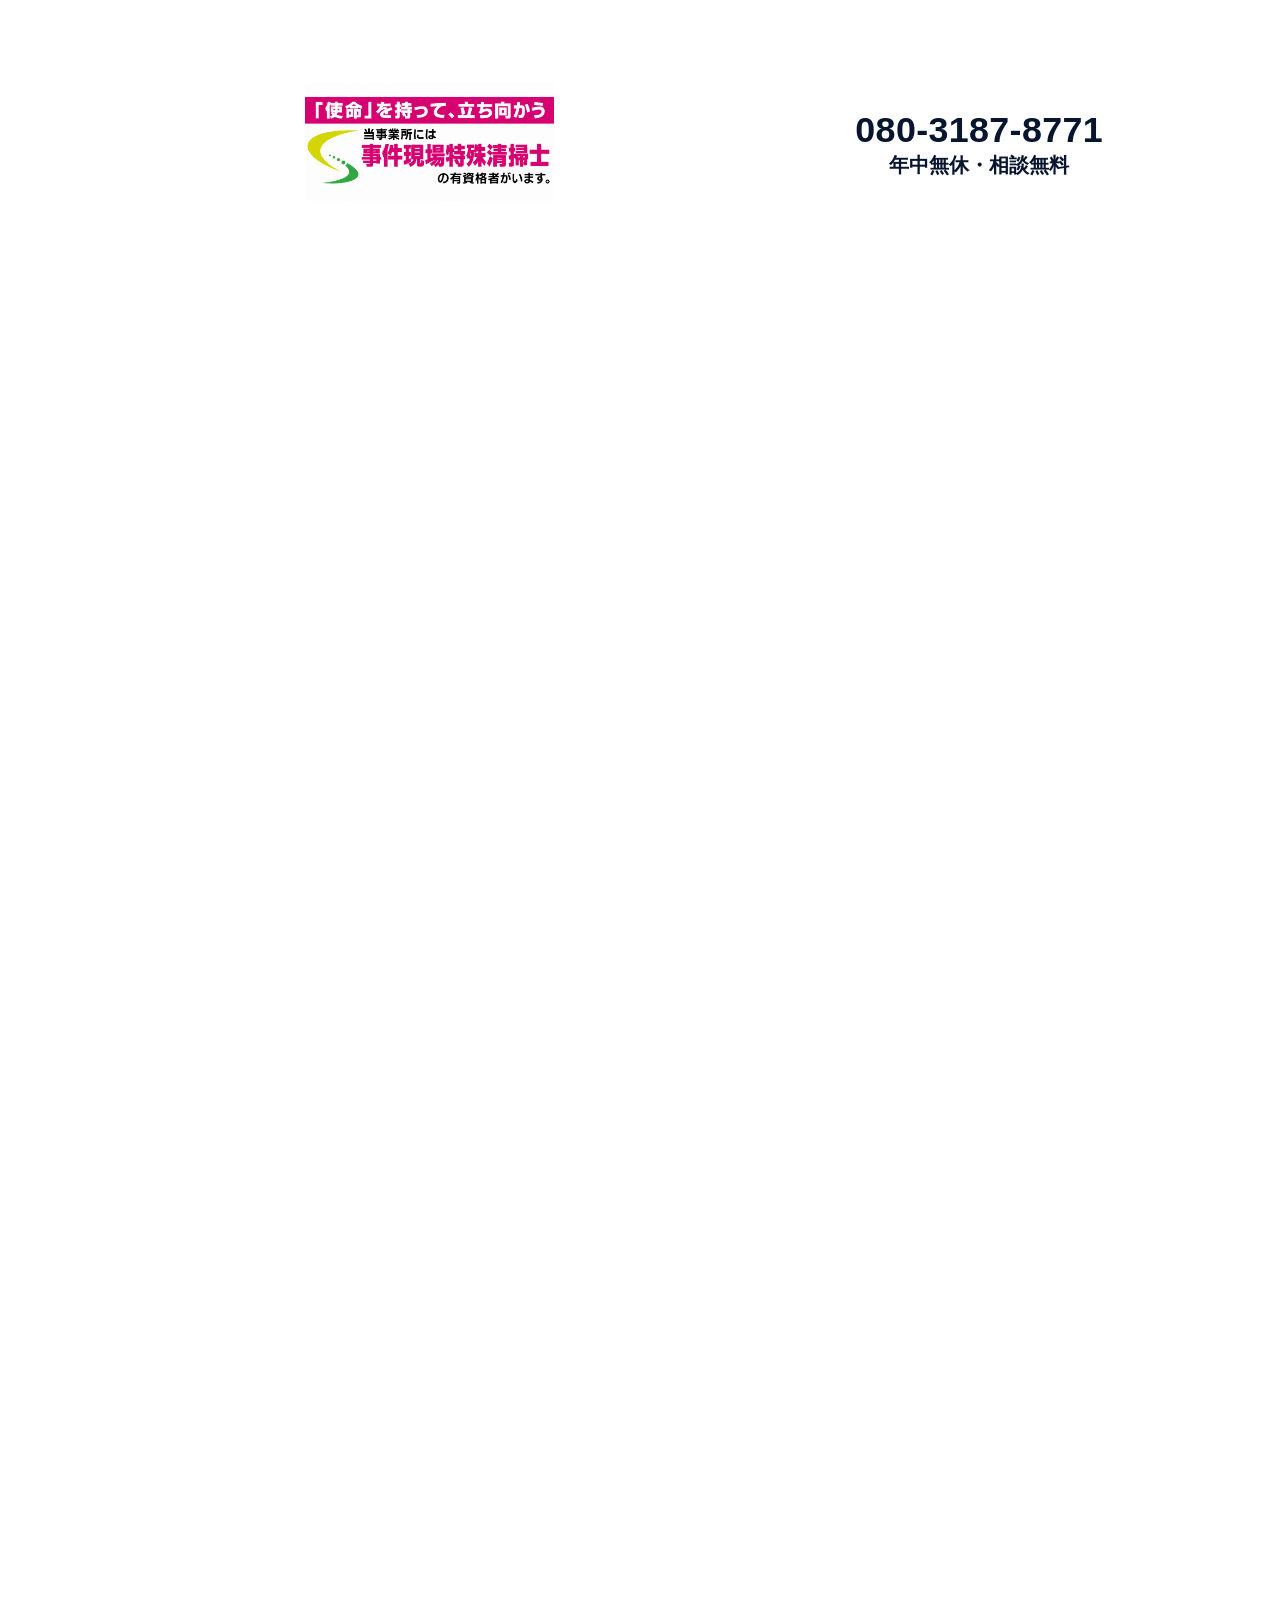
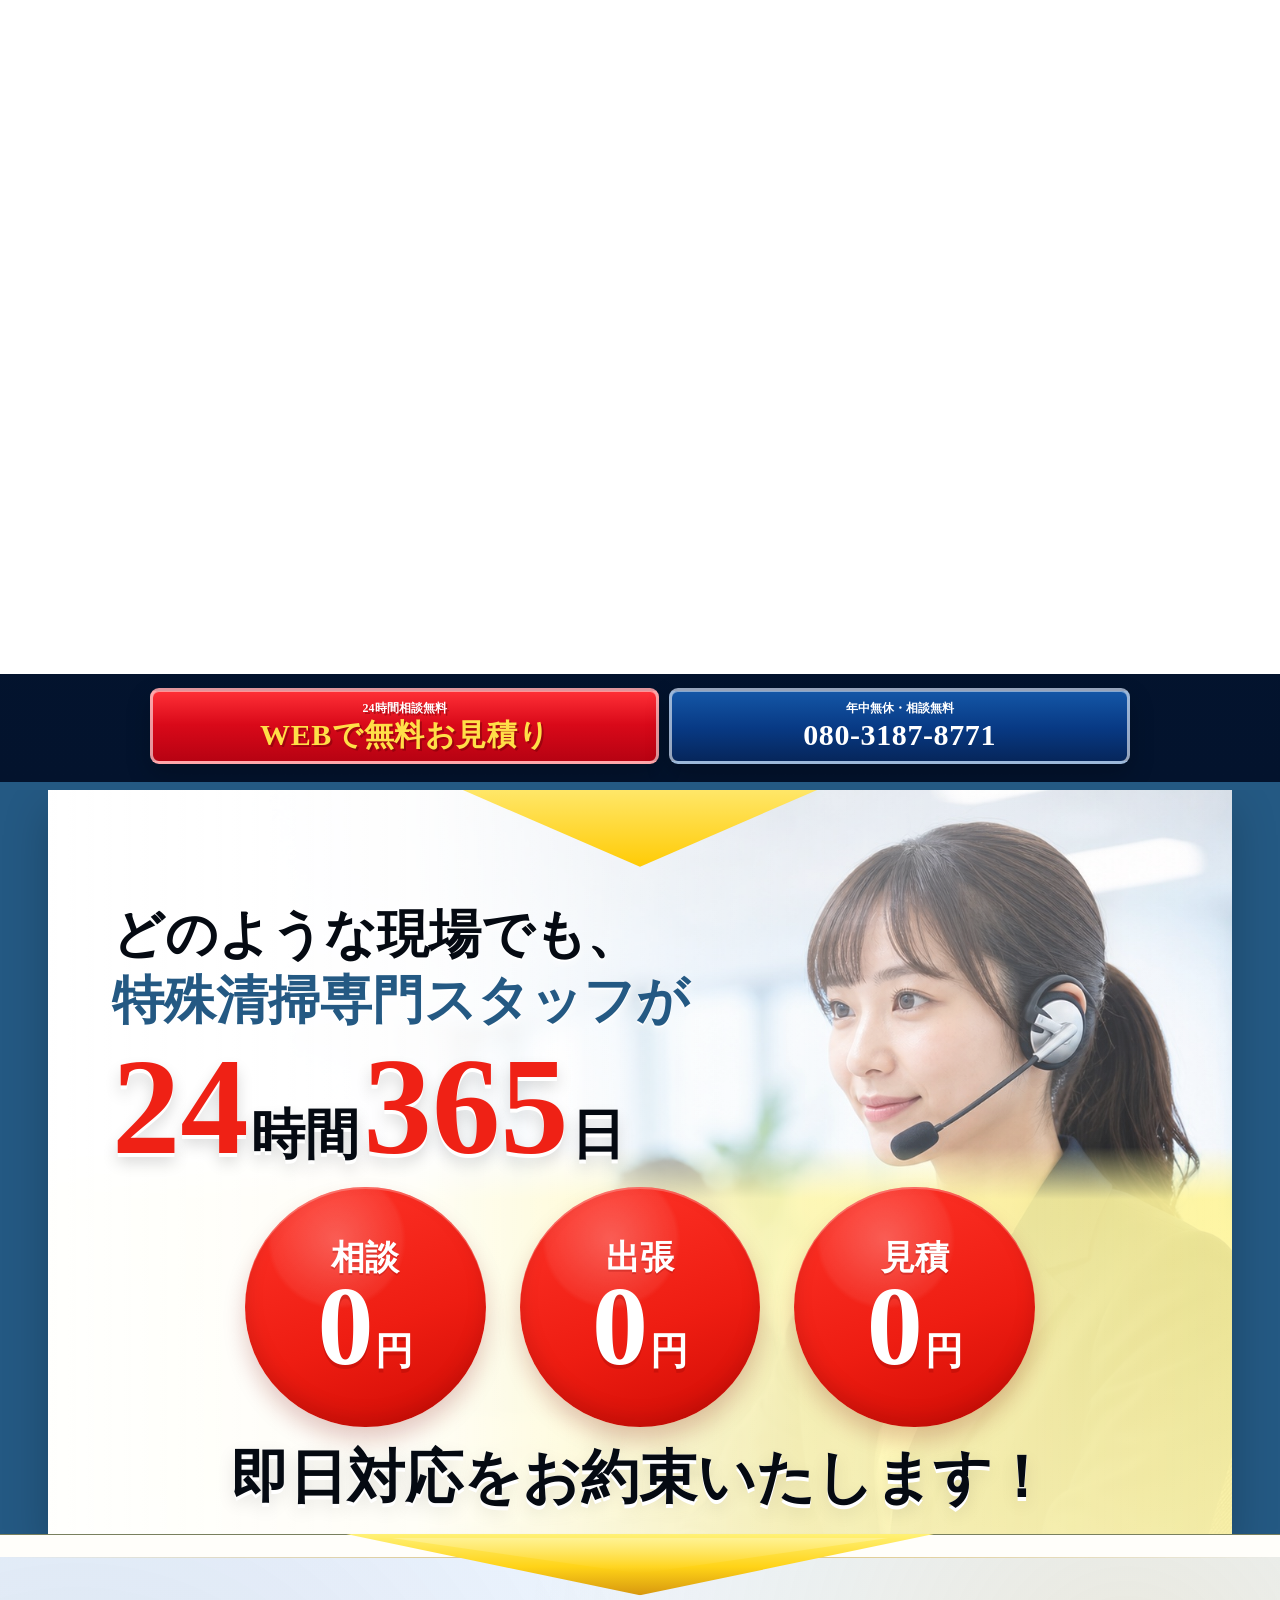
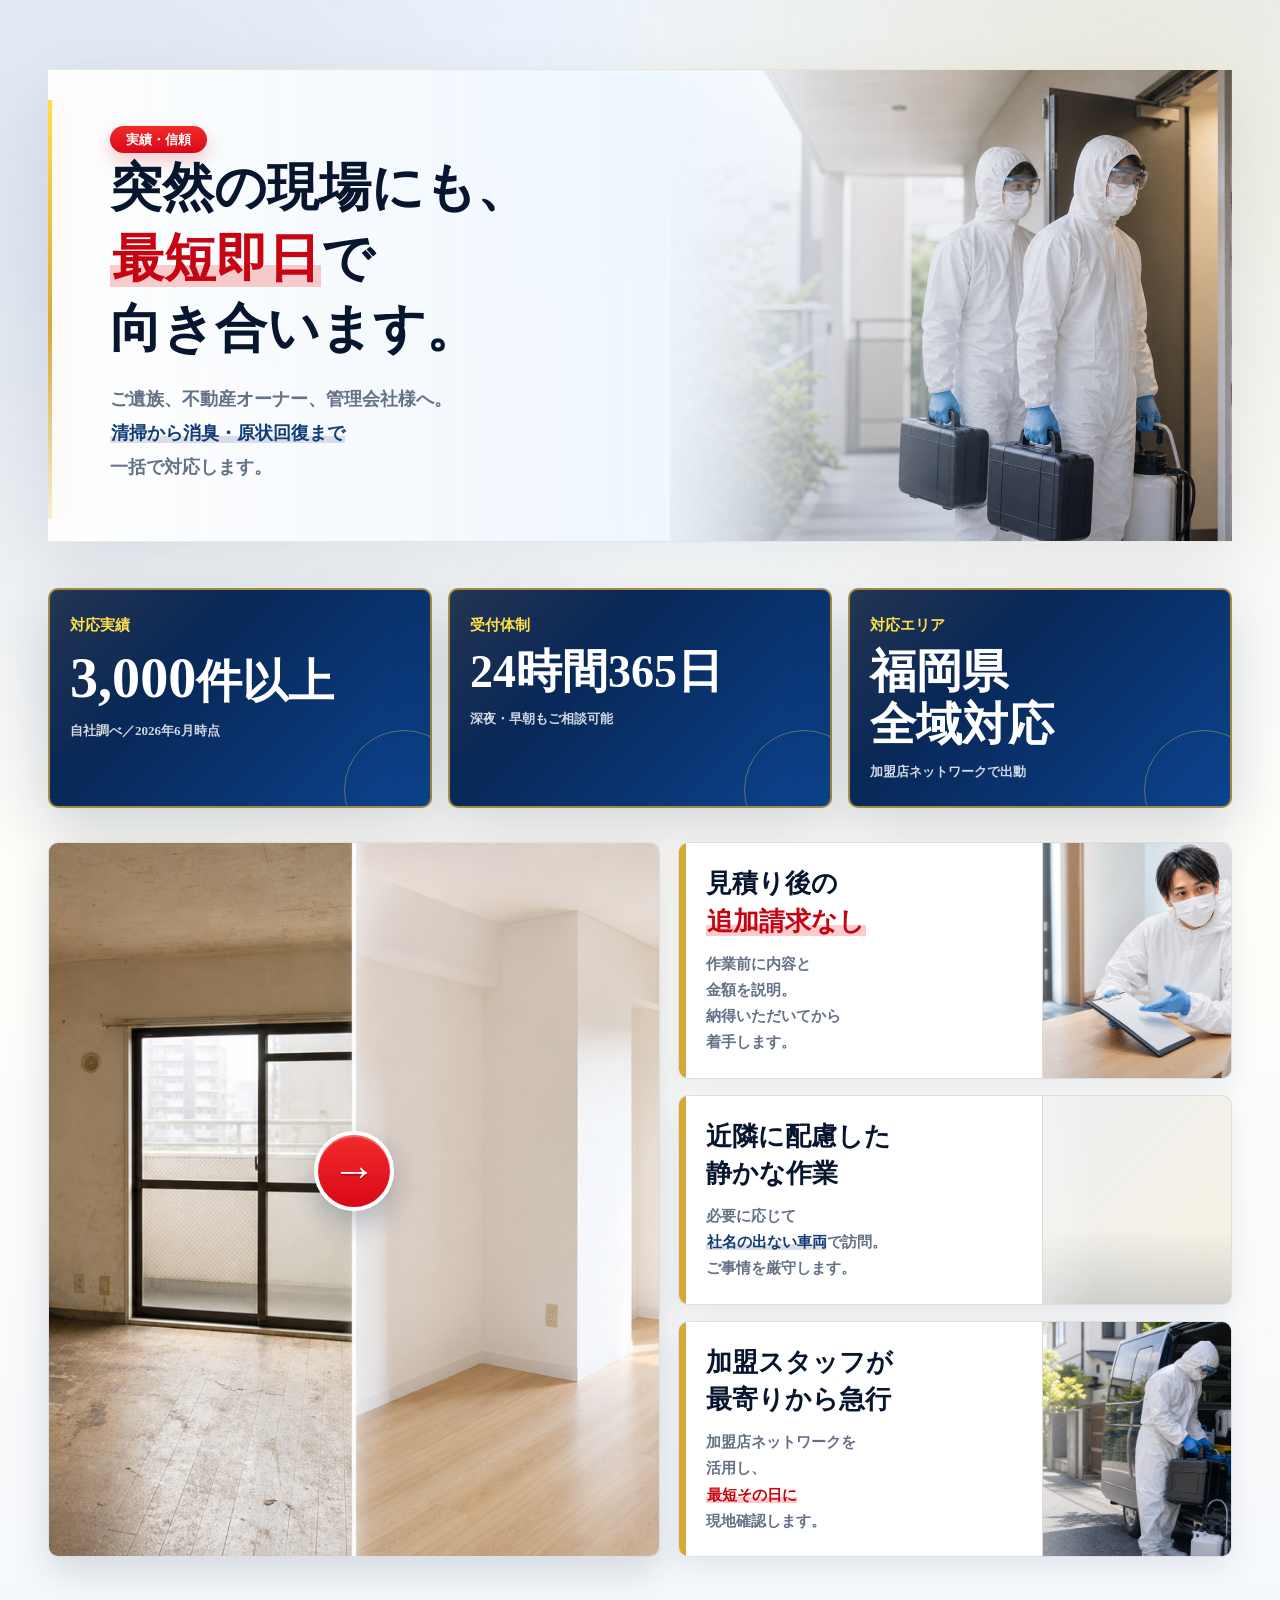
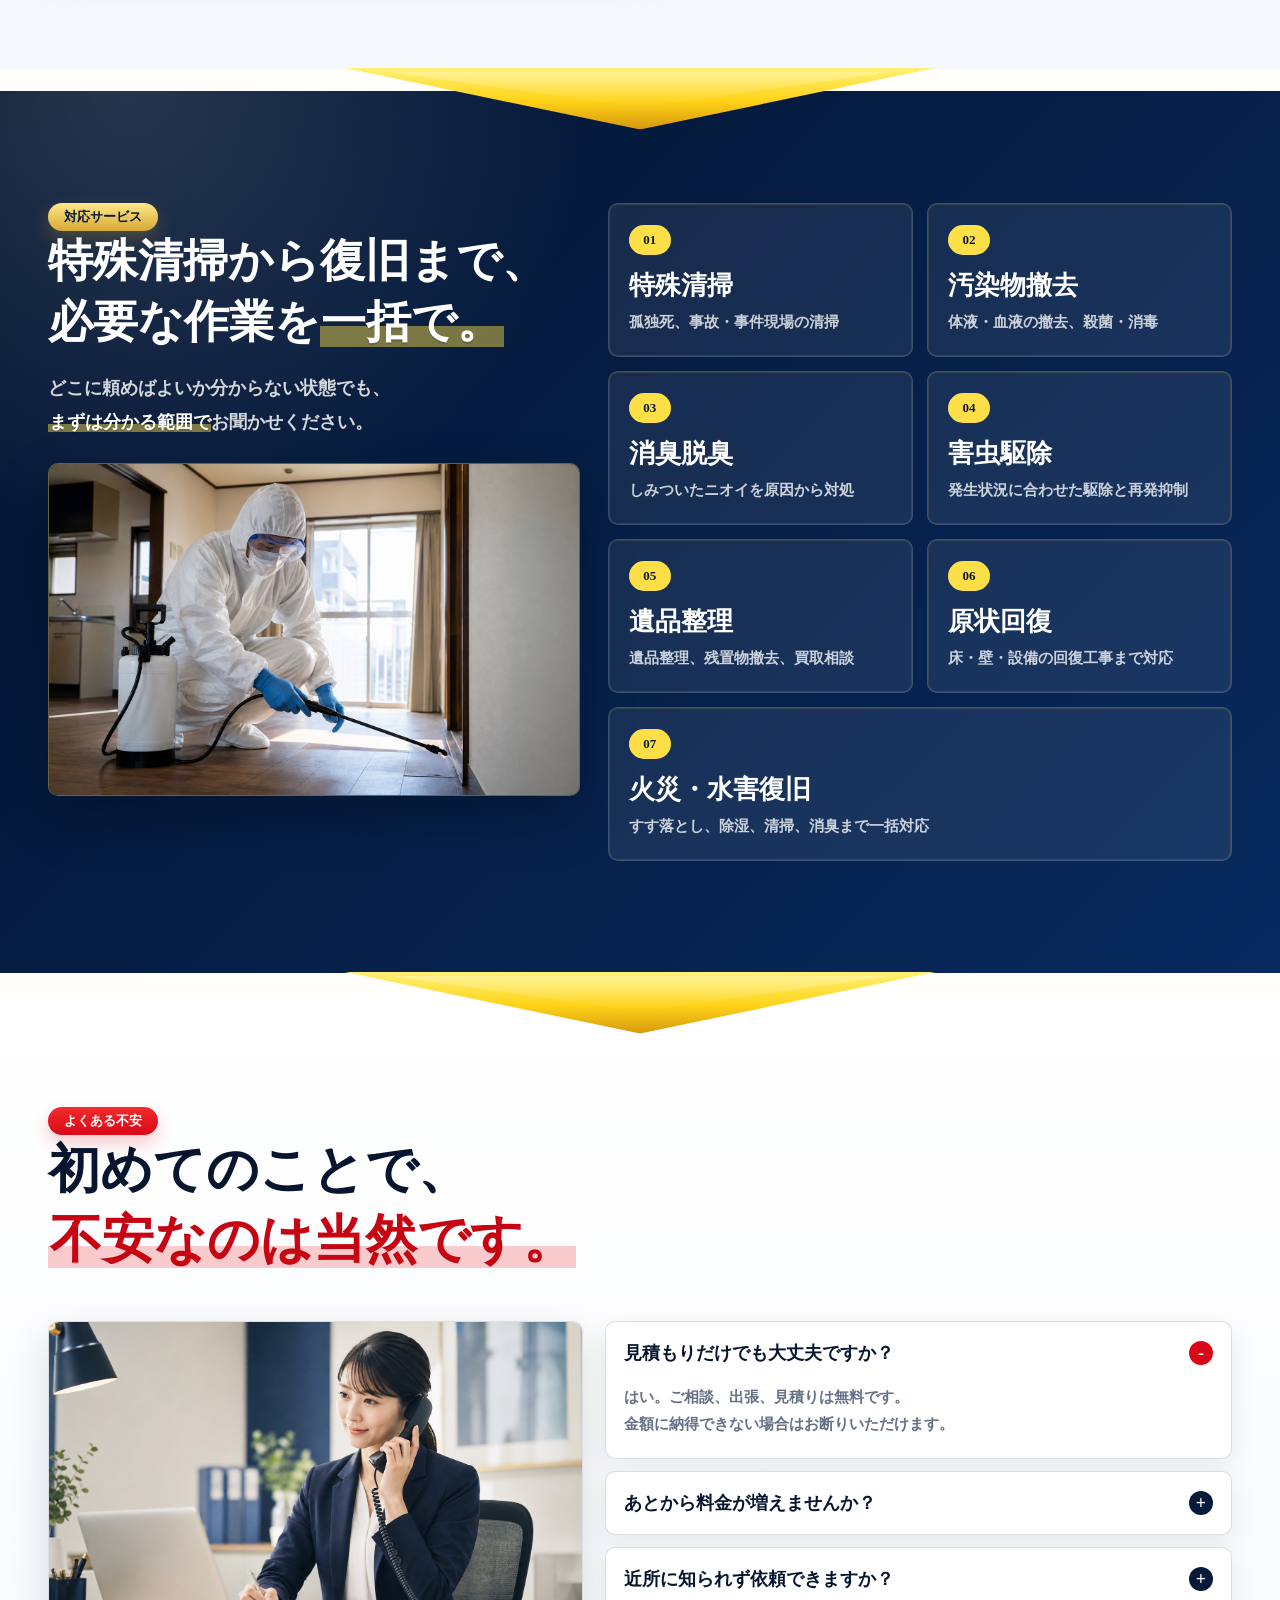
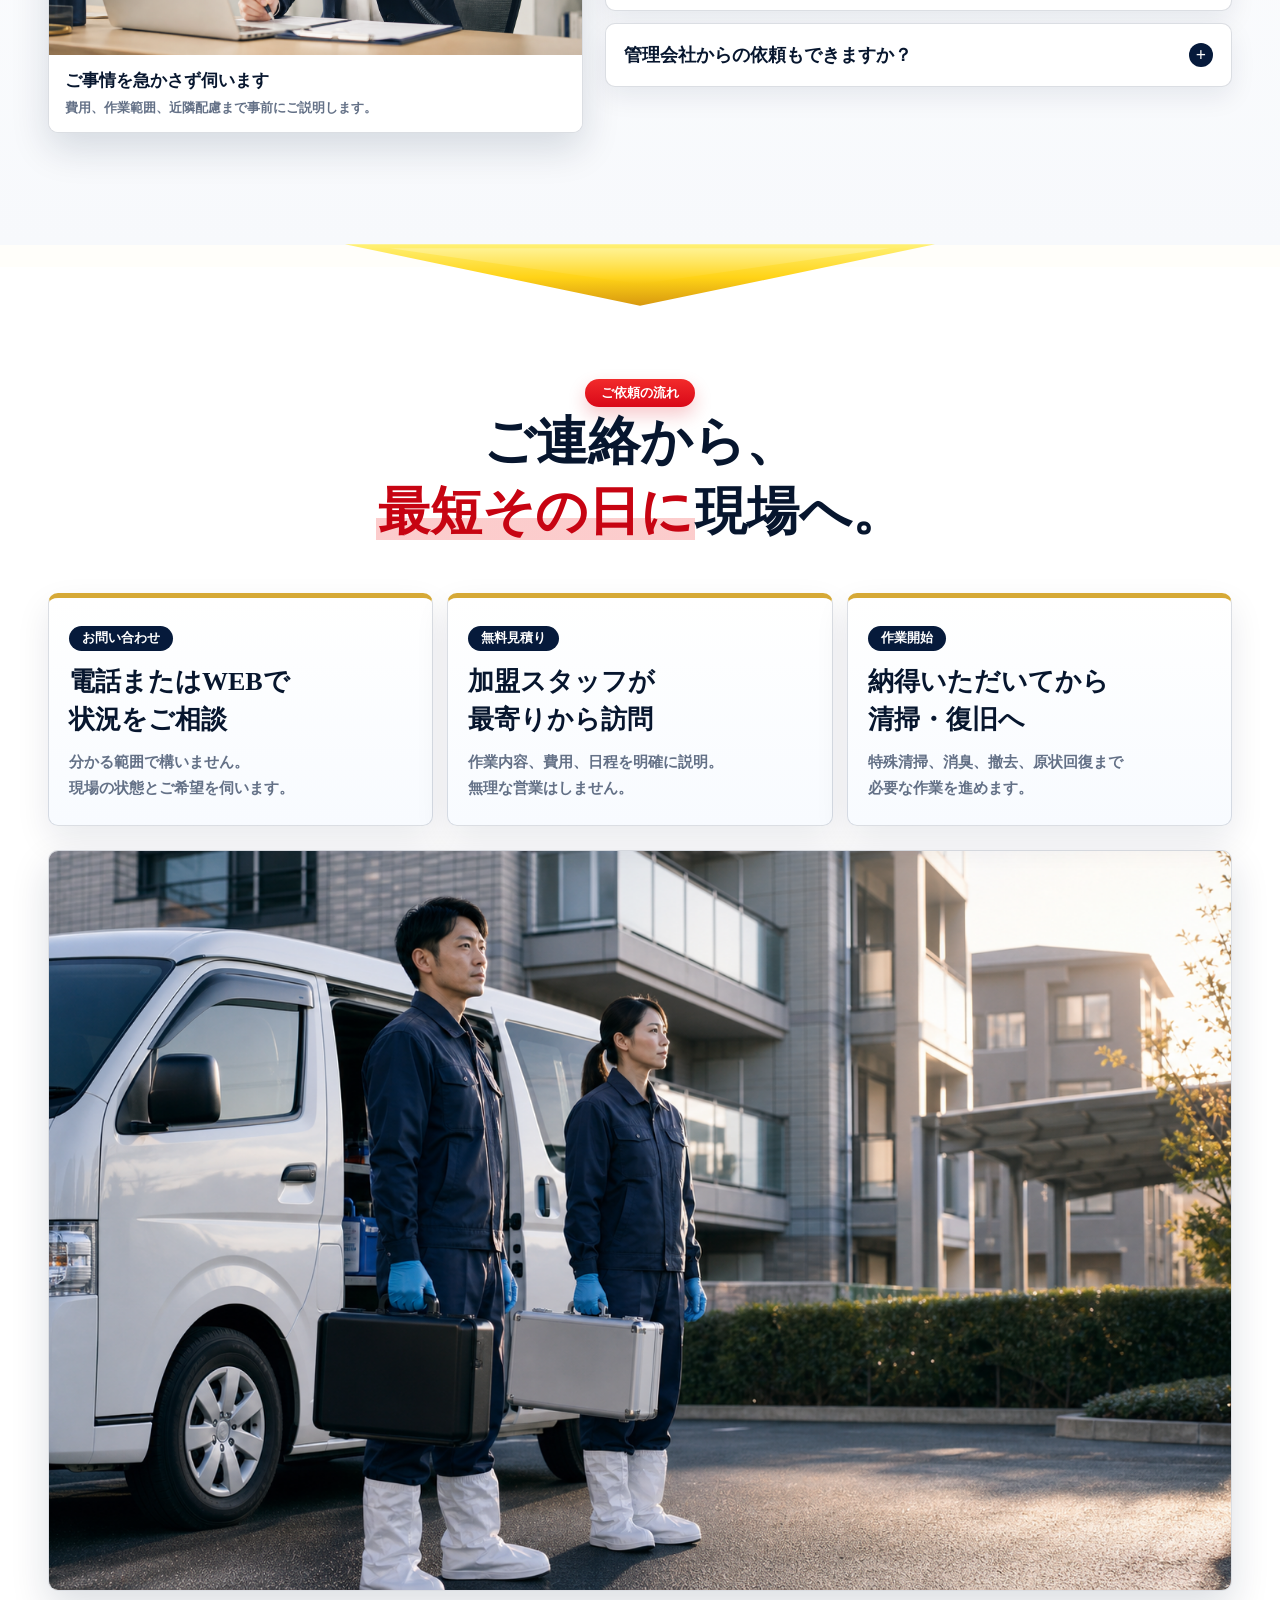
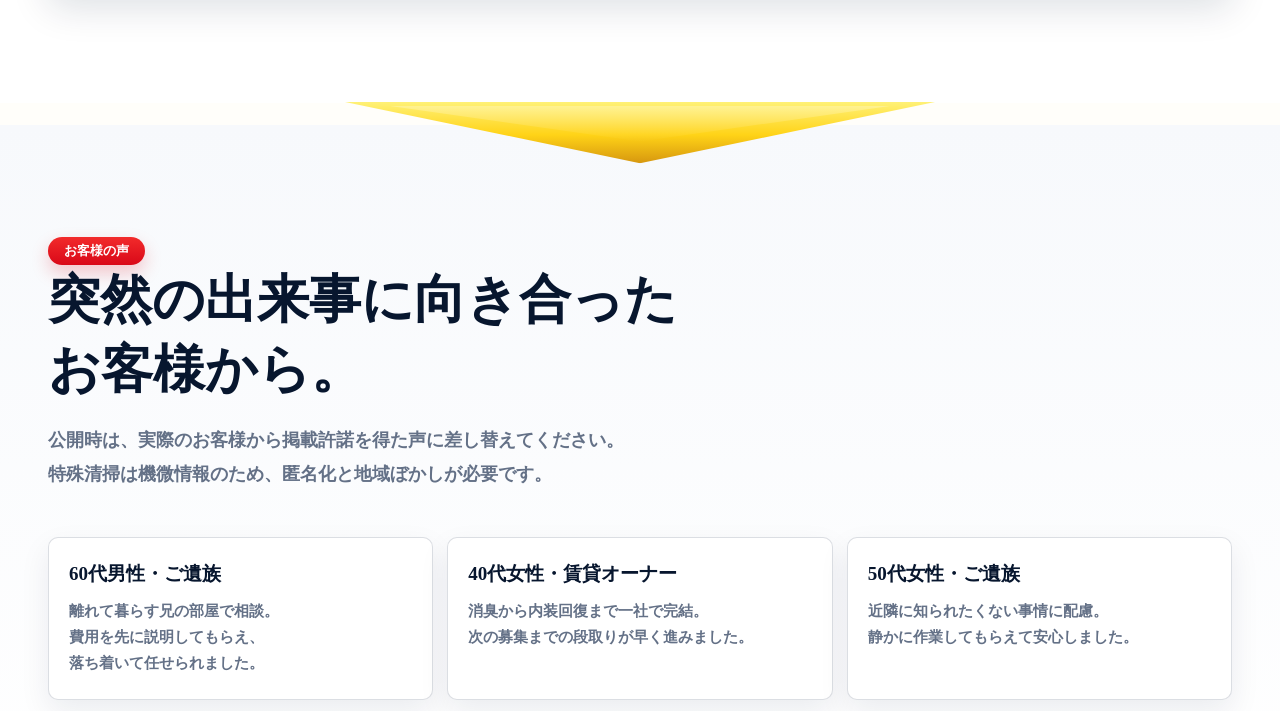
==== commit 4791589b: "Place certification badge immediately beside availability circle in header" ====
--- a/tokushu-clean-hp/index.html
+++ b/tokushu-clean-hp/index.html
@@ -12,15 +12,27 @@
     <meta property="og:image" content="assets/firstview.png">
     <link rel="preload" as="image" href="assets/firstview-mobile-musubi.jpg" imagesrcset="assets/firstview-mobile-musubi.jpg 941w" imagesizes="100vw" media="(max-width: 767px)">
     <link rel="preload" as="image" href="assets/firstview.png" imagesrcset="assets/firstview.png 1672w" imagesizes="100vw" media="(min-width: 768px)">
-    <link rel="stylesheet" href="styles.css?v=20261009-layout2">
+    <link rel="stylesheet" href="styles.css?v=20261009-header3">
   </head>
   <body>
     <main>
       <section class="hero" id="top" aria-label="特殊清掃の無料相談">
         <h1 class="sr-only">特殊清掃なら結　清掃。特殊清掃を最安値で即日解決します。</h1>
         <div class="hero__stage">
+          <div class="hero__mobile-brand-row">
+            <div class="hero__mobile-brand">
+              <img src="assets/firstview.png" width="1672" height="941" alt="特殊清掃なら結">
+            </div>
+            <a class="hero__mobile-phone" href="tel:08031878771" data-phone-link>
+              <strong data-bind="phone">080-3187-8771</strong>
+              <span>年中無休・相談無料</span>
+            </a>
+          </div>
           <div class="hero__certification">
             <img src="assets/certification-badge-hq.png" width="1825" height="862" alt="「使命」を持って、立ち向かう。当事業所には事件現場特殊清掃士の有資格者がいます。" decoding="async">
+            <span class="hero__certification-availability">
+              <img src="assets/firstview.png" width="1672" height="941" alt="24時間365日、福岡県全域対応。即日対応可能！">
+            </span>
           </div>
           <div class="hero__artwork">
             <picture class="hero__picture">
--- a/tokushu-clean-hp/styles.css
+++ b/tokushu-clean-hp/styles.css
@@ -140,14 +140,22 @@
 .hero__certification {
   position: absolute;
   z-index: 4;
-  right: 1.8%;
-  bottom: .3%;
-  width: 15%;
+  right: 56.7%;
+  top: .55%;
+  width: 19.5%;
+  height: 11.4%;
 }
 
 .hero__certification img {
   width: 100%;
-  height: auto;
+  height: 100%;
+  object-fit: contain;
+  object-position: right center;
+}
+
+.hero__mobile-brand-row,
+.hero__certification-availability {
+  display: none;
 }
 
 .hero__picture {
@@ -1466,10 +1474,91 @@
 }
 
 @media (max-width: 767px) {
+  .hero__mobile-brand-row {
+    display: flex;
+    align-items: center;
+    justify-content: space-between;
+    padding: 6px 12px;
+    background: #fff;
+  }
+
+  .hero__mobile-brand {
+    position: relative;
+    width: 32%;
+    aspect-ratio: 340 / 120;
+    overflow: hidden;
+  }
+
+  .hero__mobile-brand img {
+    position: absolute;
+    width: 491.765%;
+    max-width: none;
+    top: 0;
+    left: 0;
+  }
+
+  .hero__mobile-phone {
+    display: grid;
+    gap: 4px;
+    text-align: center;
+    color: var(--ink);
+    font-family: "Hiragino Kaku Gothic ProN", "Yu Gothic", sans-serif;
+    line-height: 1.2;
+    white-space: nowrap;
+  }
+
+  .hero__mobile-phone strong {
+    font-size: 5.2cqw;
+    font-weight: 900;
+  }
+
+  .hero__mobile-phone span {
+    font-size: 2.8cqw;
+  }
+
   .hero__certification {
-    right: 1.5%;
-    bottom: 1%;
-    width: 42%;
+    position: static;
+    display: grid;
+    grid-template-columns: 1fr 1fr;
+    align-items: center;
+    gap: 6px;
+    width: 100%;
+    height: auto;
+    padding: 0 12px 6px;
+    background: #fff;
+  }
+
+  .hero__certification > img {
+    width: 100%;
+    height: auto;
+  }
+
+  .hero__certification-availability {
+    display: block;
+    position: relative;
+    aspect-ratio: 310 / 120;
+    overflow: hidden;
+  }
+
+  .hero__certification-availability img {
+    position: absolute;
+    width: 539.355%;
+    max-width: none;
+    height: auto;
+    top: 0;
+    left: -235.484%;
+  }
+
+  .hero__picture {
+    overflow: hidden;
+  }
+
+  .hero__image {
+    margin-top: -14cqw;
+  }
+
+  .hero__artwork .hero__hotspot--phone {
+    display: none;
   }
 
   .hero__hotspot--phone strong {
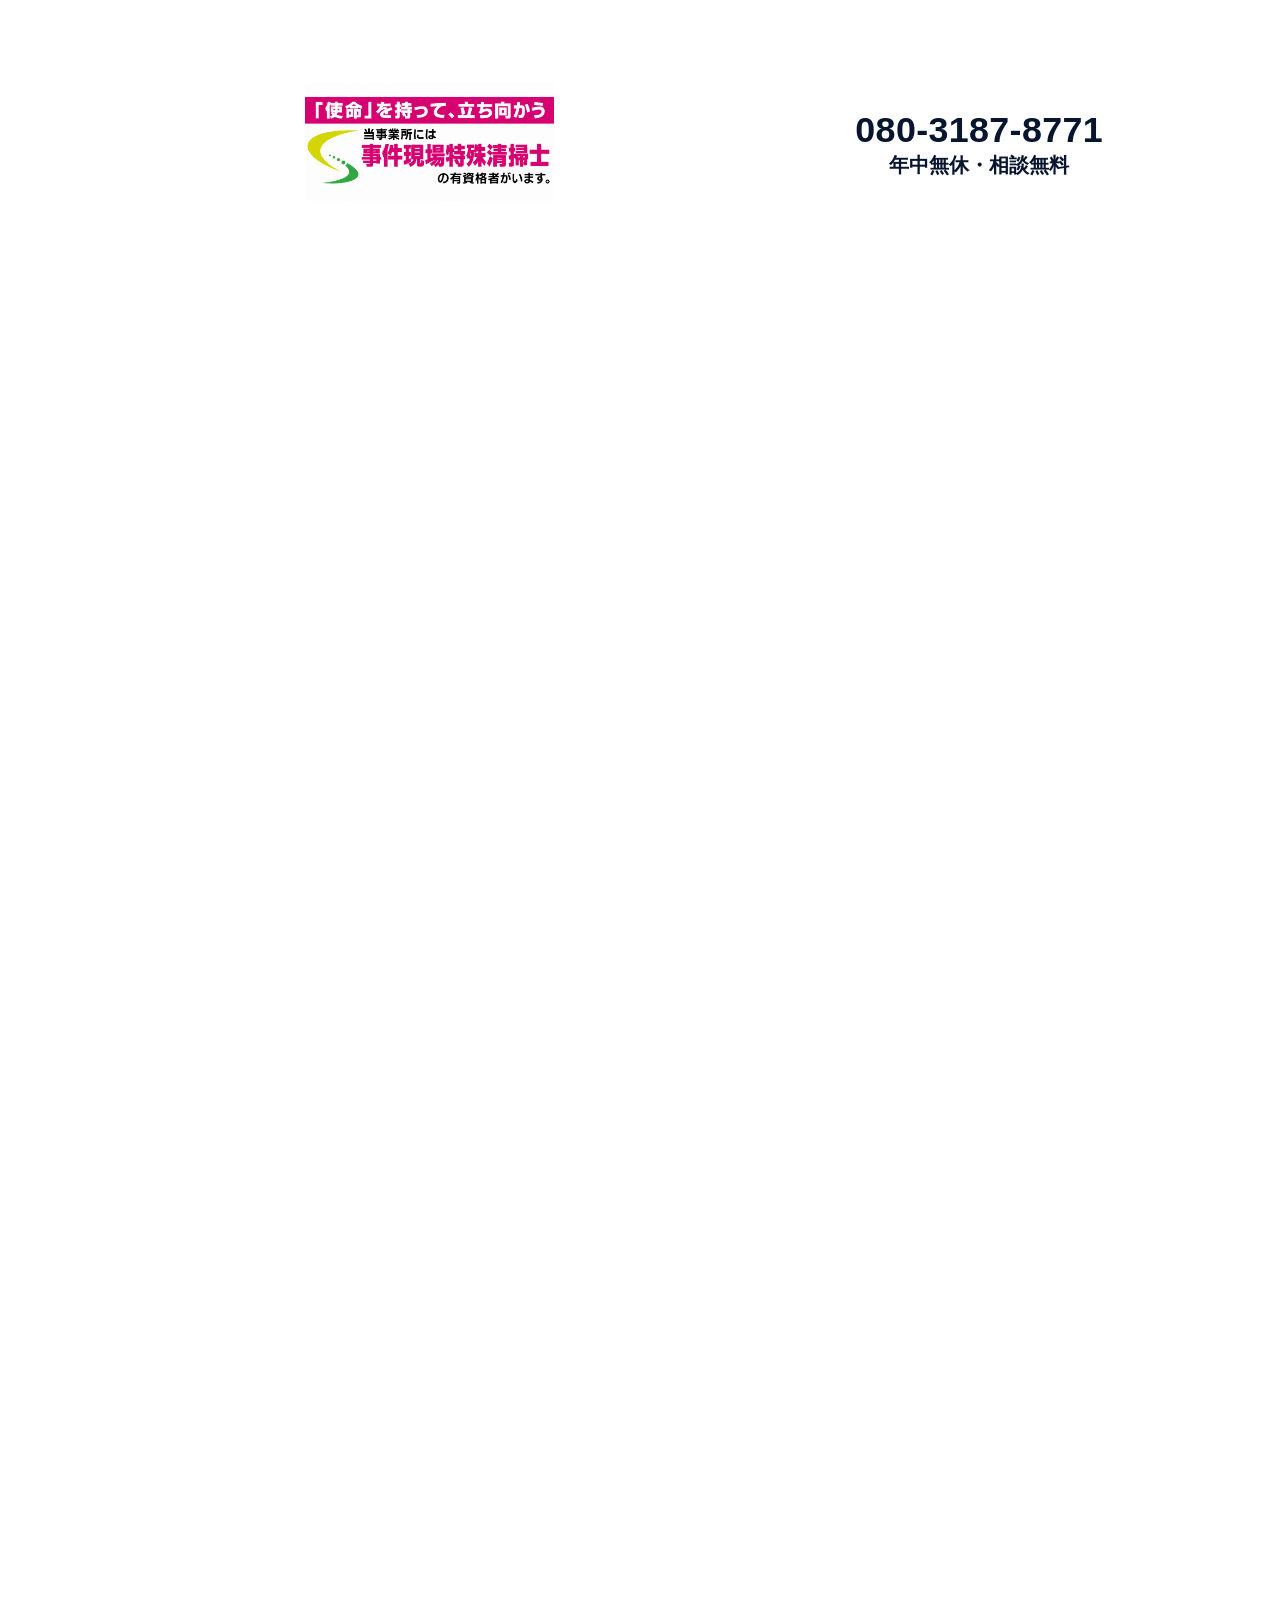
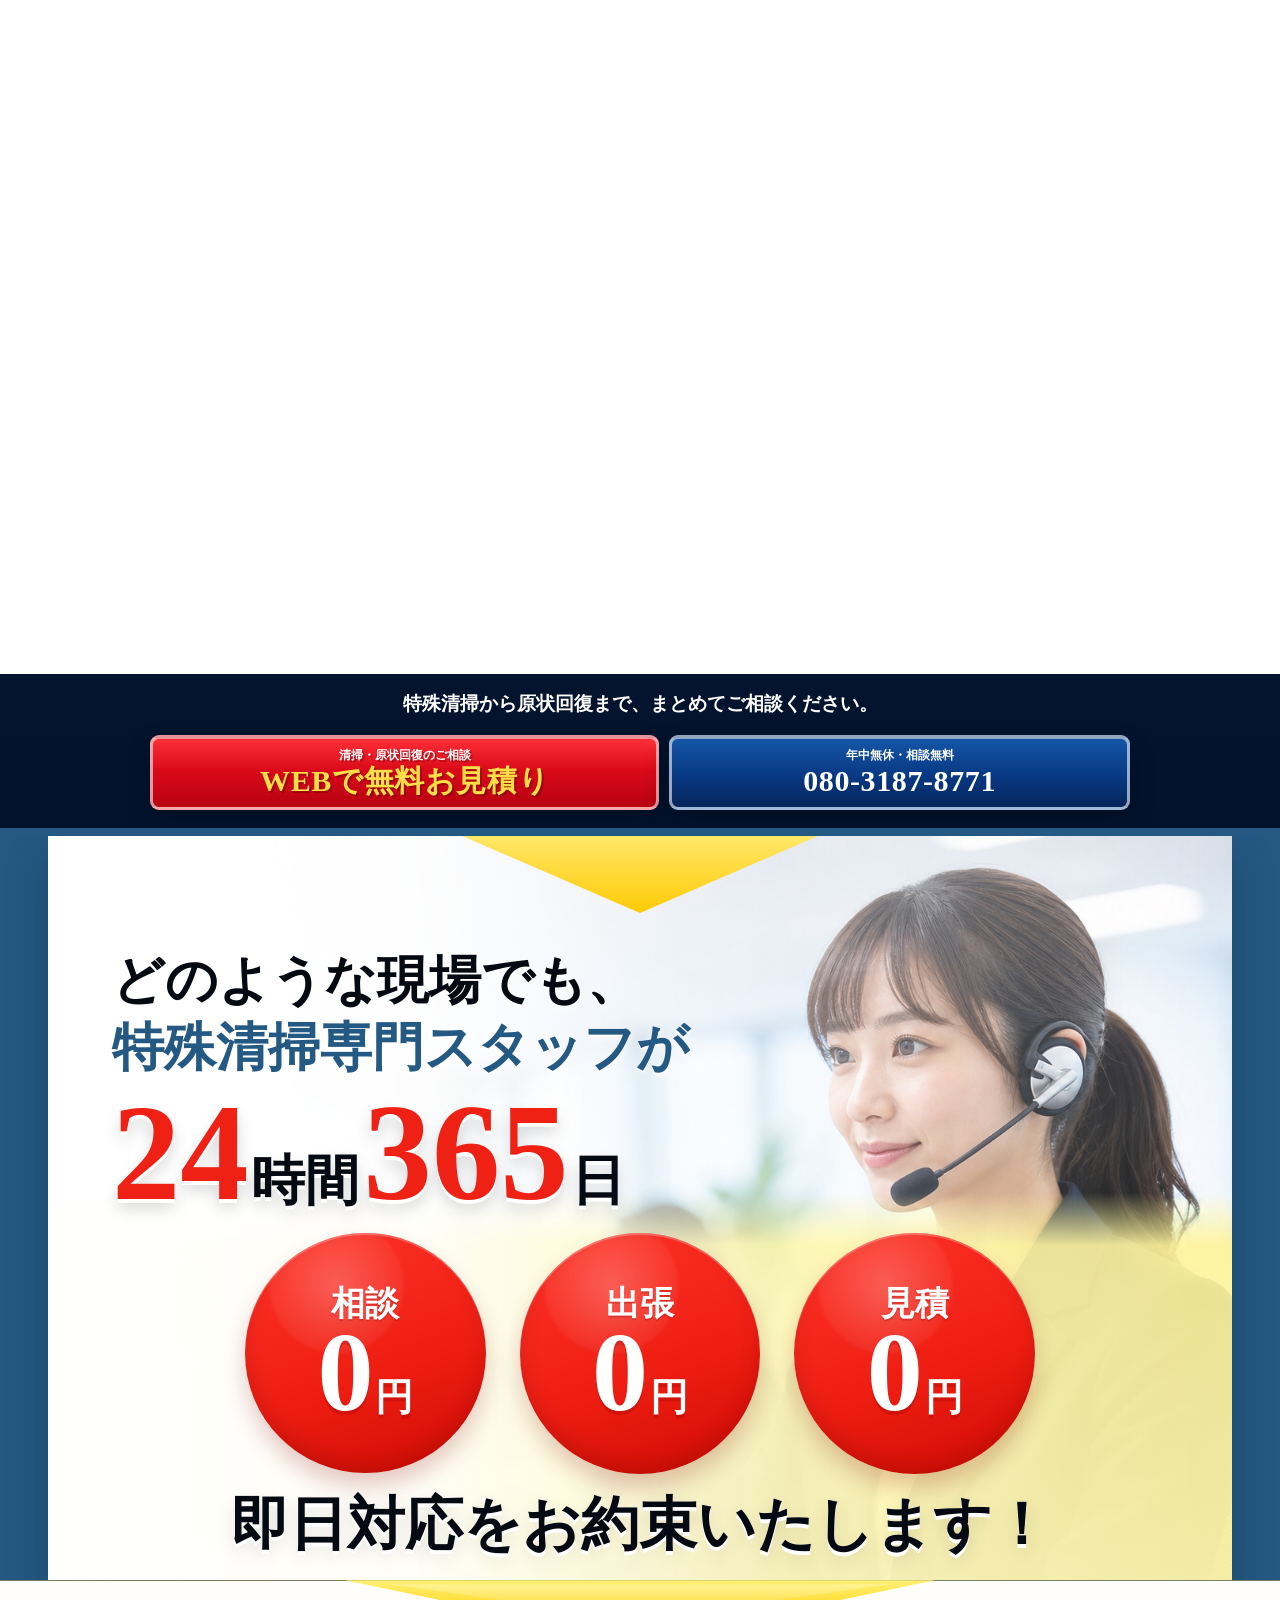
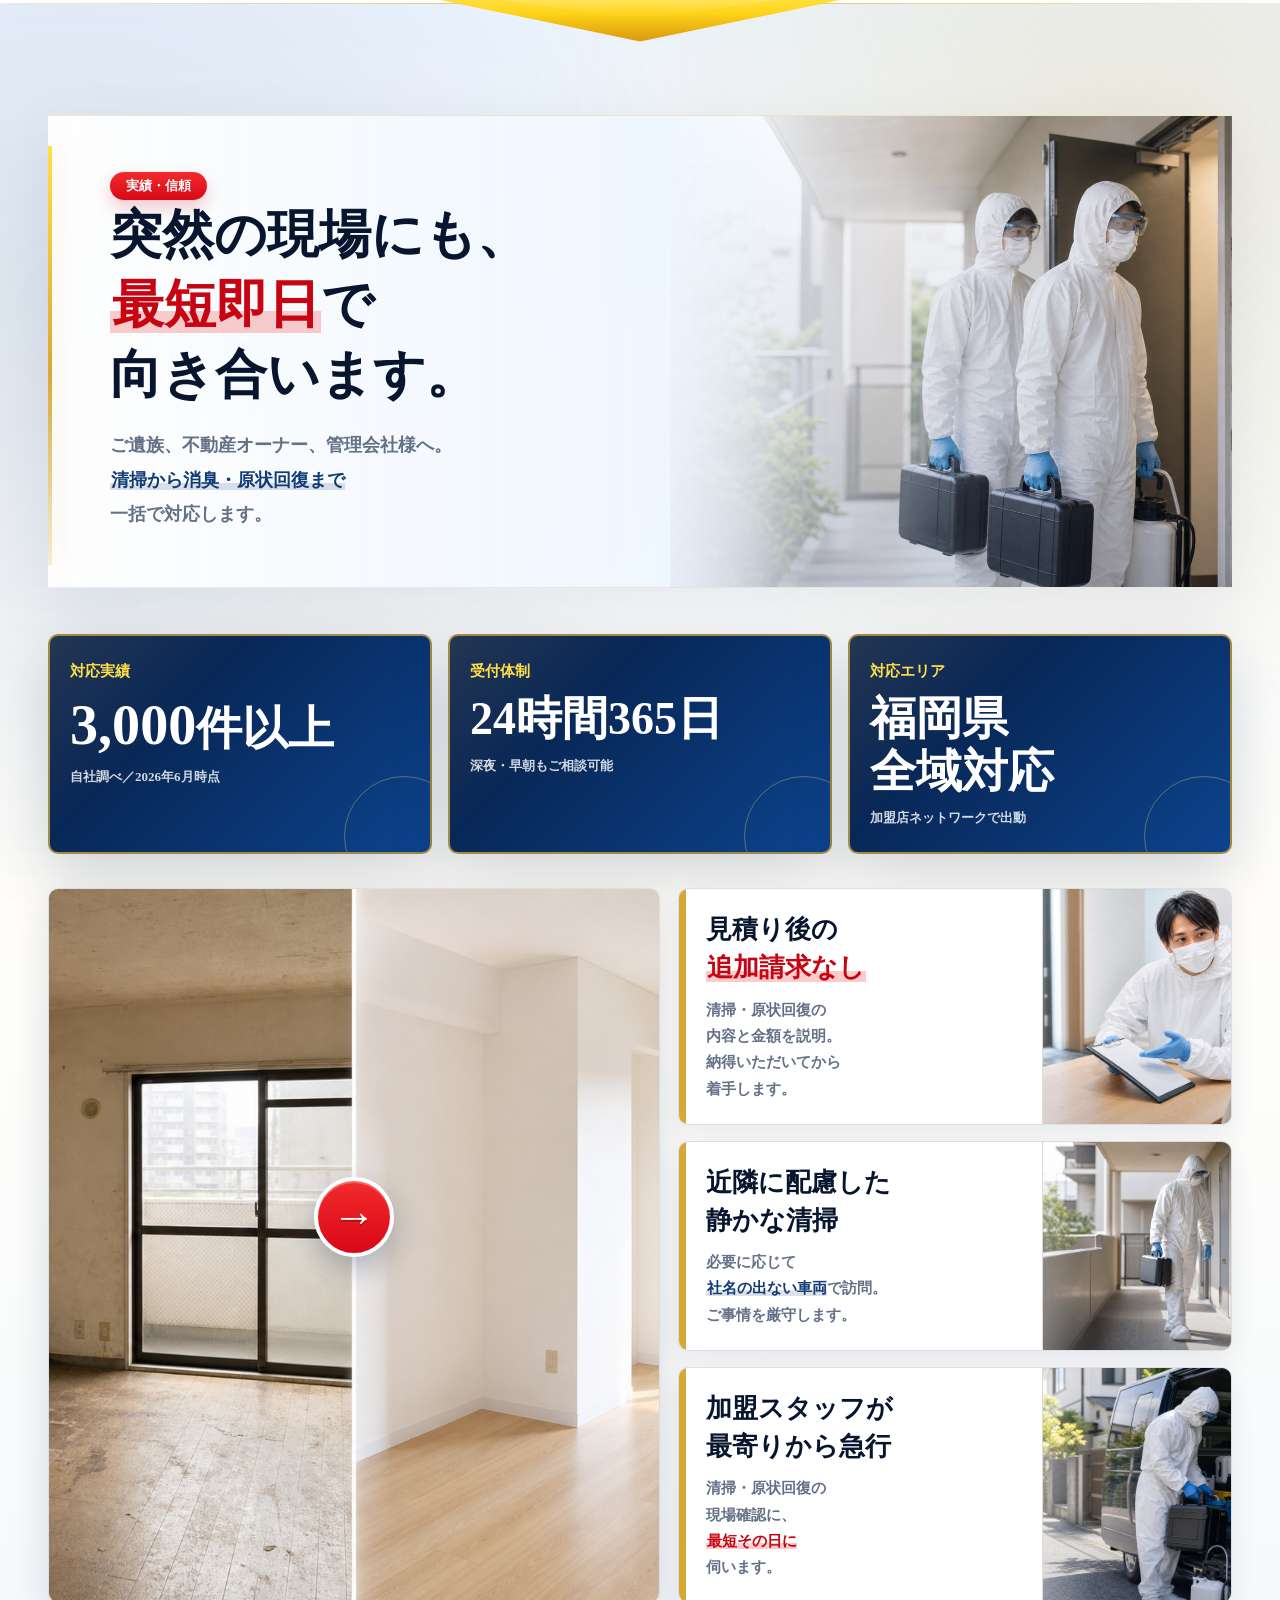
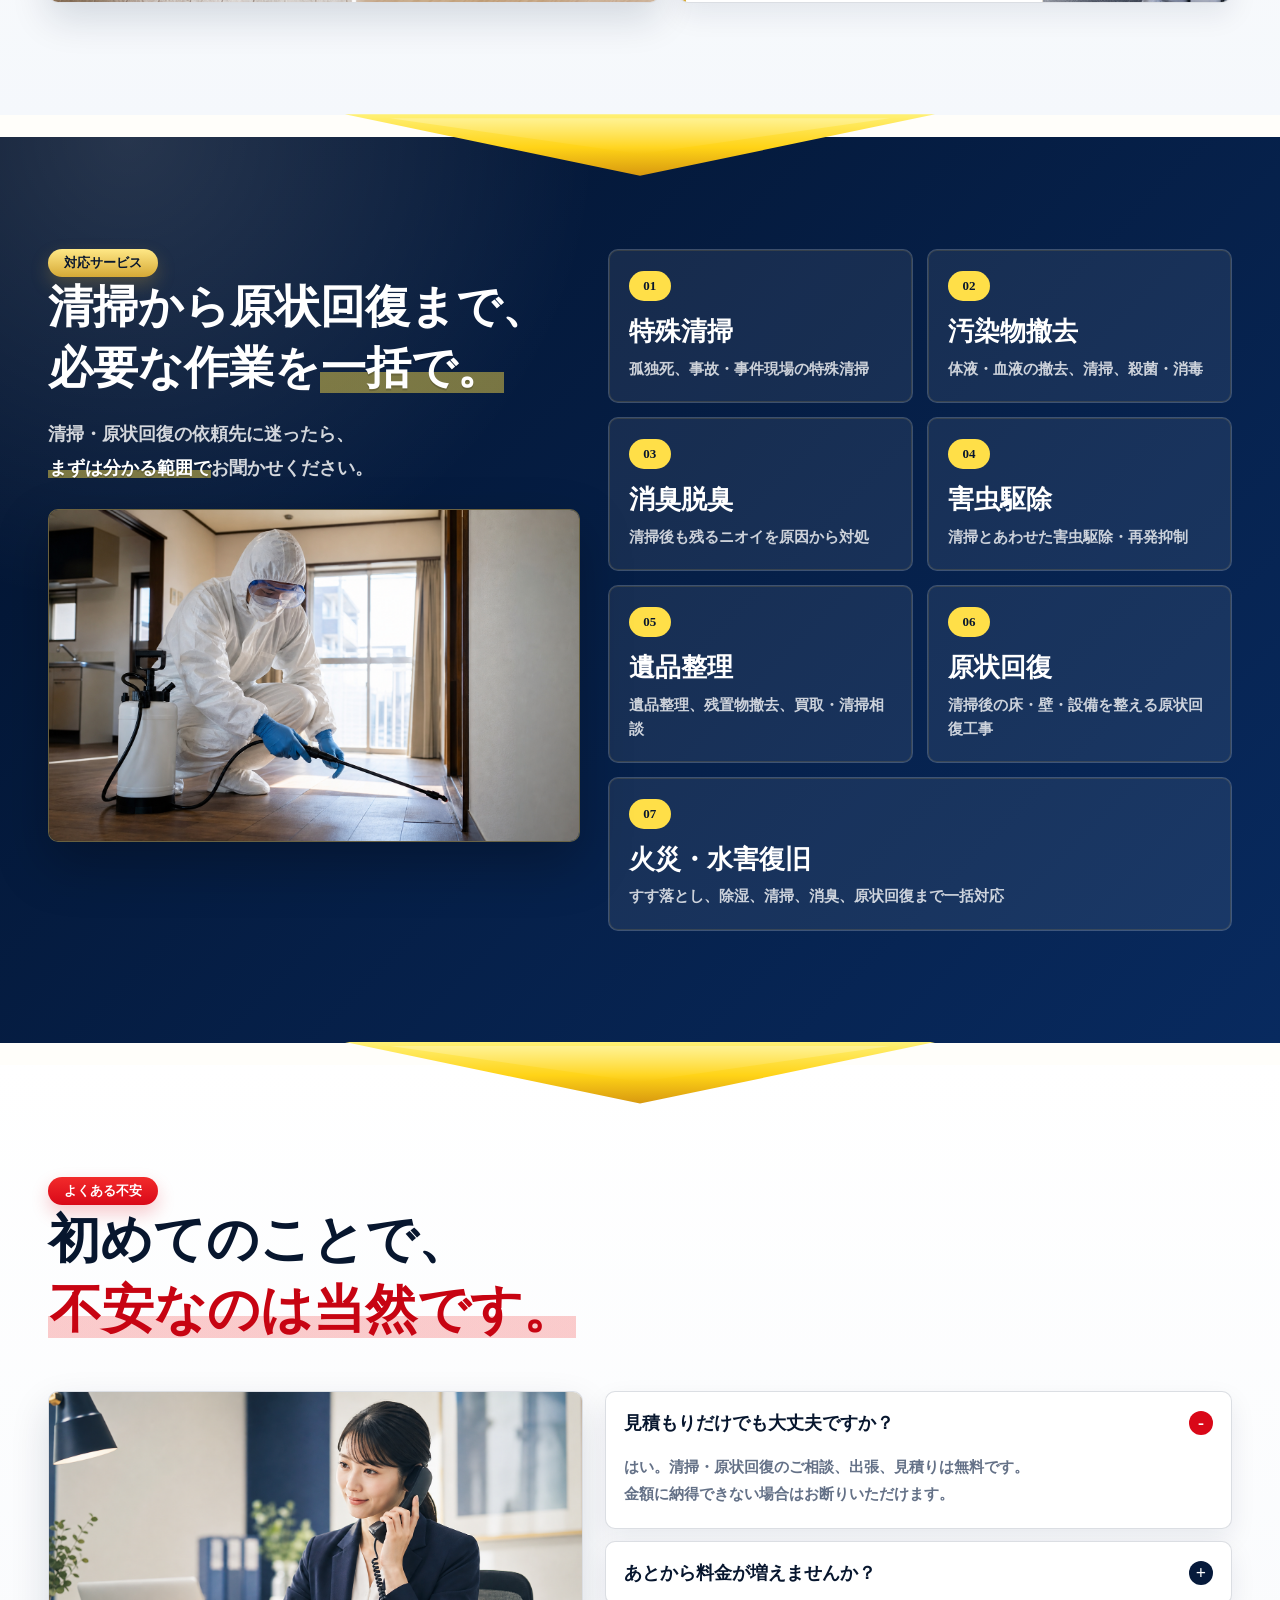
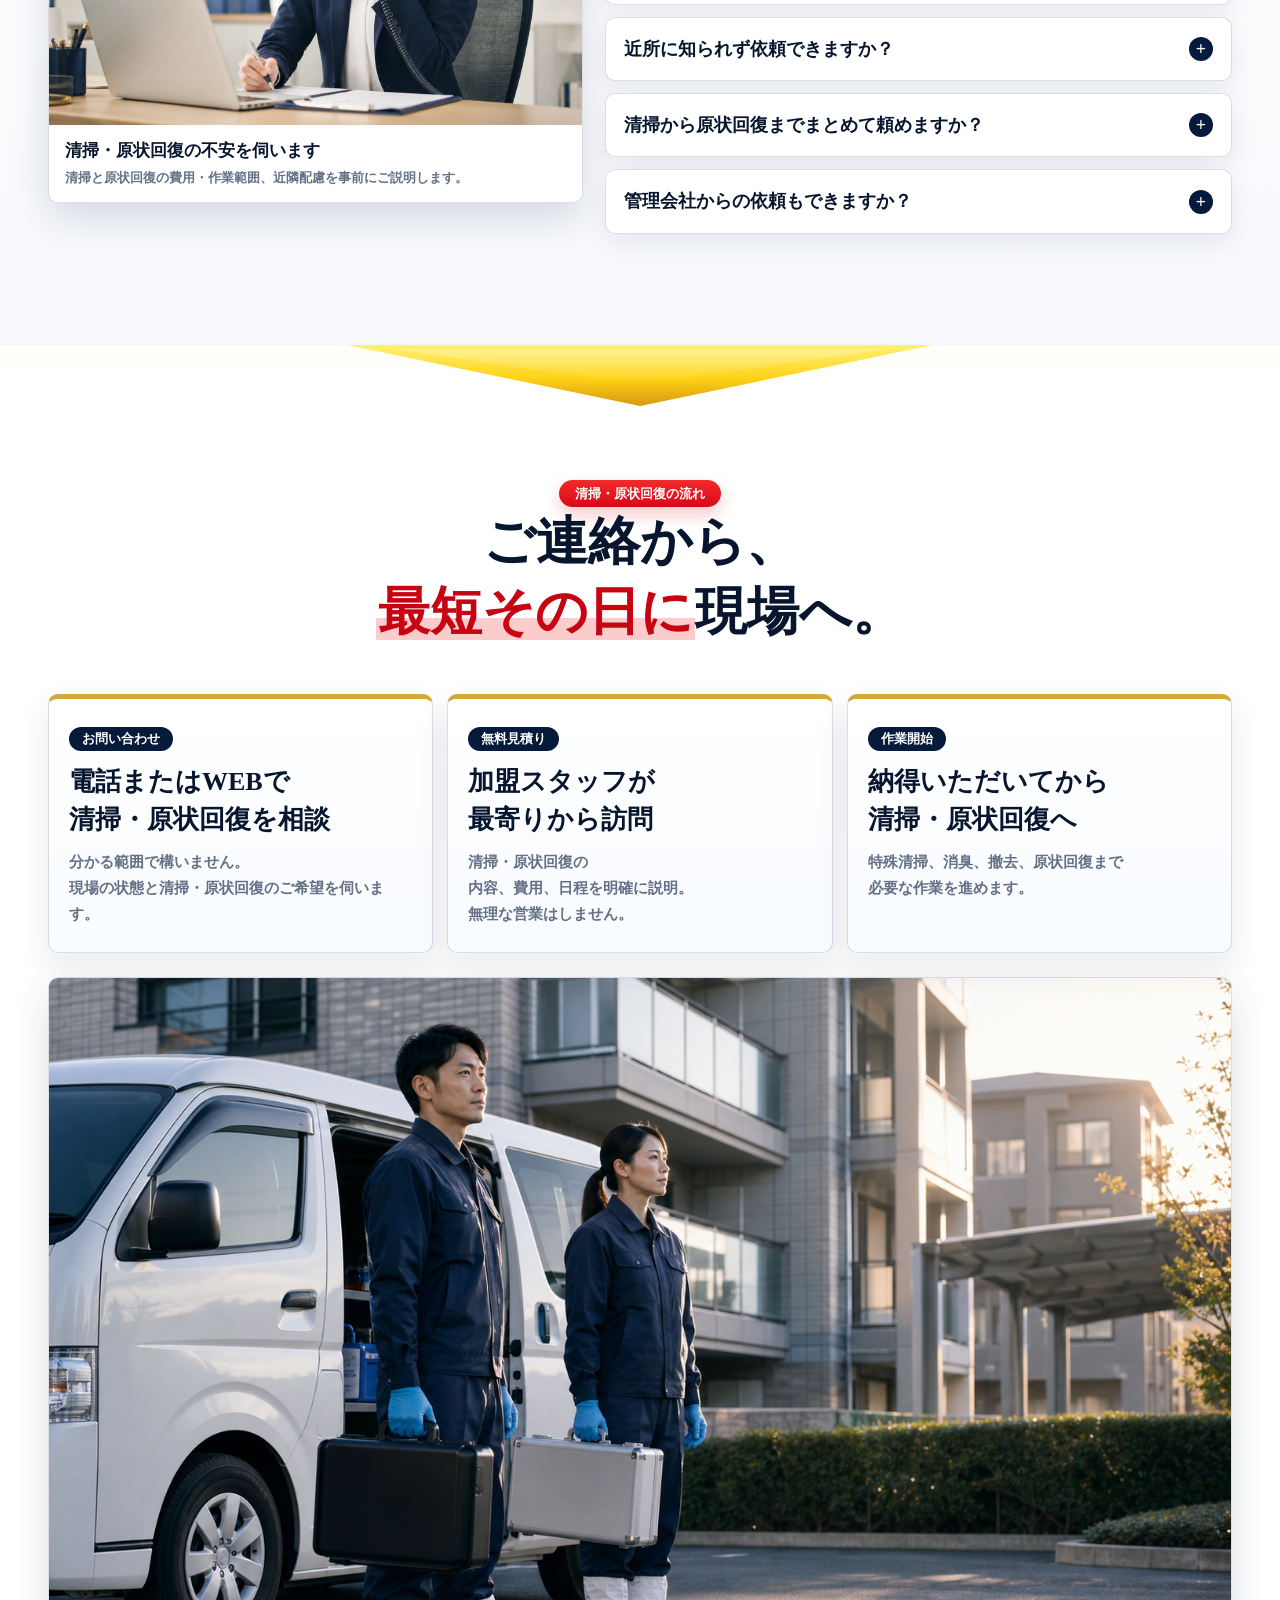
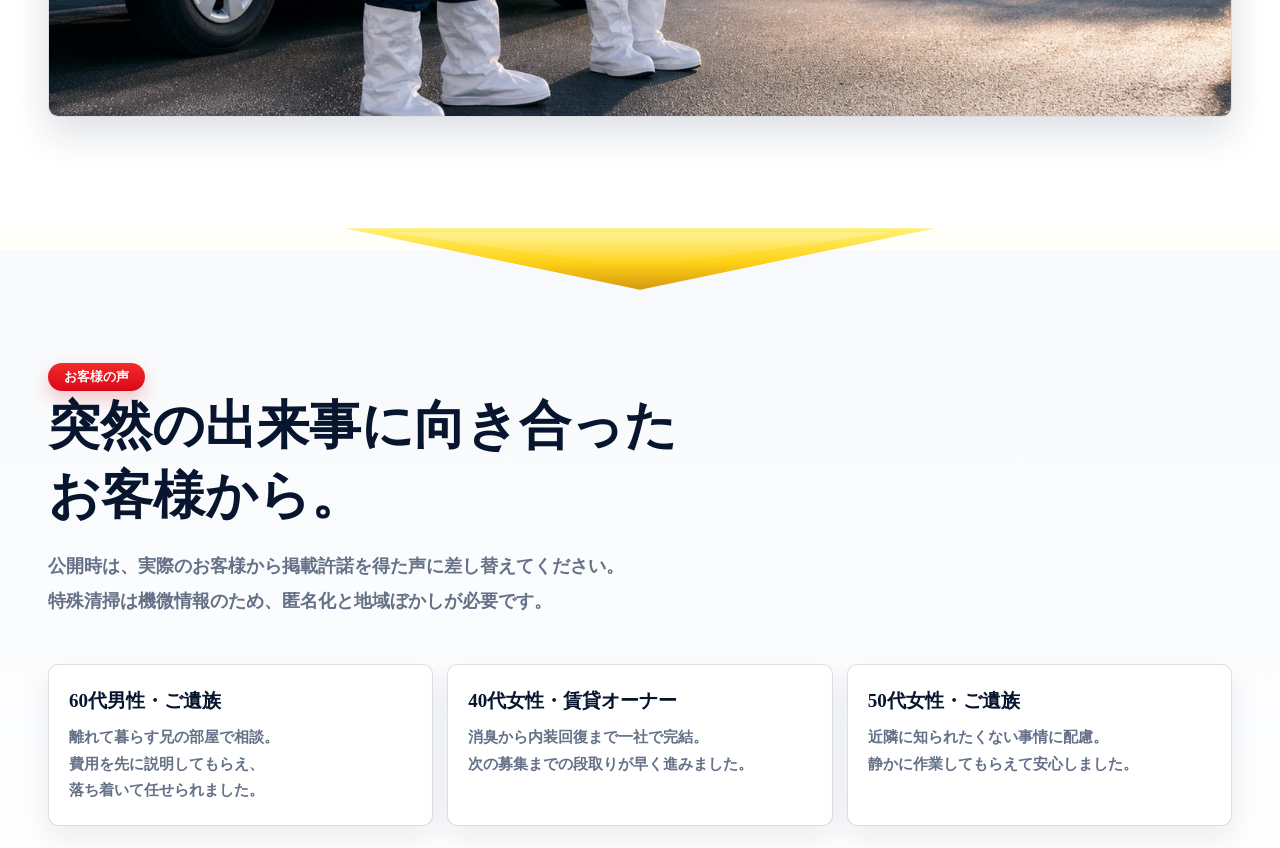
==== commit a862c52e: "Emphasize cleaning and restoration throughout landing page copy" ====
--- a/tokushu-clean-hp/index.html
+++ b/tokushu-clean-hp/index.html
@@ -3,21 +3,21 @@
   <head>
     <meta charset="utf-8">
     <meta name="viewport" content="width=device-width, initial-scale=1">
-    <title>特殊清掃なら結　清掃｜24時間365日・最短即日対応</title>
-    <meta name="description" content="孤独死・事故・事件現場の特殊清掃、消臭脱臭、害虫駆除、遺品整理、原状回復、火災・水害復旧まで福岡県全域で24時間365日対応。WEB見積りと電話相談を無料で受け付けています。">
+    <title>特殊清掃・原状回復なら結　清掃｜24時間365日・最短即日対応</title>
+    <meta name="description" content="特殊清掃から消臭・撤去・原状回復まで一括対応。孤独死・事故・事件現場の清掃、害虫駆除、遺品整理、火災・水害復旧も福岡県全域で24時間365日対応。清掃・原状回復のお見積りと電話相談は無料です。">
     <meta name="format-detection" content="telephone=no">
     <meta property="og:type" content="website">
-    <meta property="og:title" content="特殊清掃なら結　清掃">
-    <meta property="og:description" content="特殊清掃、消臭脱臭、害虫駆除、遺品整理、原状回復まで最短即日対応。相談・出張・見積り0円。">
+    <meta property="og:title" content="特殊清掃・原状回復なら結　清掃">
+    <meta property="og:description" content="特殊清掃から消臭・撤去・原状回復まで最短即日対応。清掃・原状回復の相談・出張・見積り0円。">
     <meta property="og:image" content="assets/firstview.png">
     <link rel="preload" as="image" href="assets/firstview-mobile-musubi.jpg" imagesrcset="assets/firstview-mobile-musubi.jpg 941w" imagesizes="100vw" media="(max-width: 767px)">
     <link rel="preload" as="image" href="assets/firstview.png" imagesrcset="assets/firstview.png 1672w" imagesizes="100vw" media="(min-width: 768px)">
-    <link rel="stylesheet" href="styles.css?v=20261009-header3">
+    <link rel="stylesheet" href="styles.css?v=20261009-copy4">
   </head>
   <body>
     <main>
       <section class="hero" id="top" aria-label="特殊清掃の無料相談">
-        <h1 class="sr-only">特殊清掃なら結　清掃。特殊清掃を最安値で即日解決します。</h1>
+        <h1 class="sr-only">特殊清掃・原状回復なら結　清掃。清掃から消臭・原状回復まで一括でご相談いただけます。</h1>
         <div class="hero__stage">
           <div class="hero__mobile-brand-row">
             <div class="hero__mobile-brand">
@@ -45,9 +45,10 @@
             </a>
           </div>
         </div>
+        <p class="hero__service-copy">特殊清掃から原状回復まで、<wbr>まとめてご相談ください。</p>
         <div class="hero__mobile-actions" aria-label="スマートフォン用問い合わせ">
           <a class="fv-button fv-button--estimate" href="#estimate-form">
-            <span>24時間相談無料</span>
+            <span>清掃・原状回復のご相談</span>
             <strong>WEBで無料お見積り</strong>
           </a>
           <a class="fv-button fv-button--phone" href="tel:08031878771" data-phone-link>
@@ -122,15 +123,15 @@
             <figure class="media-card media-card--large media-card--before-after">
               <img src="assets/tokushu-before-after.png" width="1672" height="941" alt="特殊清掃と原状回復のビフォーアフターイメージ" loading="lazy" decoding="async">
               <figcaption>
-                <strong>原状回復まで<span class="text-emphasis-red">一括対応</span></strong>
-                <span>清掃・撤去・消臭・内装回復をまとめて相談できます。</span>
+                <strong>清掃から原状回復まで<span class="text-emphasis-red">一括対応</span></strong>
+                <span>室内の清掃・撤去・消臭から、床・壁の原状回復までまとめて相談できます。</span>
               </figcaption>
             </figure>
             <div class="assurance-list">
               <article>
                 <div class="assurance-list__copy">
                   <h3><span class="br">見積り後の</span><span class="br"><span class="marker-red">追加請求なし</span></span></h3>
-                  <p><span class="br">作業前に内容と</span><span class="br">金額を説明。</span><span class="br">納得いただいてから</span><span class="br">着手します。</span></p>
+                  <p><span class="br">清掃・原状回復の</span><span class="br">内容と金額を説明。</span><span class="br">納得いただいてから</span><span class="br">着手します。</span></p>
                 </div>
                 <figure class="assurance-list__photo">
                   <img src="assets/assurance-estimate.jpg" width="900" height="563" alt="防護服を着たスタッフが見積り内容を丁寧に説明する様子" loading="lazy" decoding="async">
@@ -138,7 +139,7 @@
               </article>
               <article>
                 <div class="assurance-list__copy">
-                  <h3><span class="br">近隣に配慮した</span><span class="br">静かな作業</span></h3>
+                  <h3><span class="br">近隣に配慮した</span><span class="br">静かな清掃</span></h3>
                   <p><span class="br">必要に応じて</span><span class="br"><span class="marker-blue">社名の出ない車両</span>で訪問。</span><span class="br">ご事情を厳守します。</span></p>
                 </div>
                 <figure class="assurance-list__photo">
@@ -148,7 +149,7 @@
               <article>
                 <div class="assurance-list__copy">
                   <h3><span class="br">加盟スタッフが</span><span class="br">最寄りから急行</span></h3>
-                  <p><span class="br">加盟店ネットワークを</span><span class="br">活用し、</span><span class="br"><span class="marker-red">最短その日に</span></span><span class="br">現地確認します。</span></p>
+                  <p><span class="br">清掃・原状回復の</span><span class="br">現場確認に、</span><span class="br"><span class="marker-red">最短その日に</span></span><span class="br">伺います。</span></p>
                 </div>
                 <figure class="assurance-list__photo">
                   <img src="assets/assurance-dispatch.jpg" width="900" height="563" alt="防護服を着たスタッフが車両横で機材を準備して急行する様子" loading="lazy" decoding="async">
@@ -166,11 +167,11 @@
           <div class="section-head section-head--dark">
             <p class="section-label section-label--gold">対応サービス</p>
             <h2>
-              <span class="br">特殊清掃から復旧まで、</span>
+              <span class="br">清掃から原状回復まで、</span>
               <span class="br">必要な作業を<span class="marker-gold">一括で。</span></span>
             </h2>
             <p>
-              <span class="br">どこに頼めばよいか分からない状態でも、</span>
+              <span class="br">清掃・原状回復の依頼先に迷ったら、</span>
               <span class="br"><span class="marker-gold">まずは分かる範囲で</span>お聞かせください。</span>
             </p>
             <figure class="media-card">
@@ -179,13 +180,13 @@
           </div>
 
           <div class="service-grid" aria-label="対応サービス一覧">
-            <article><span>01</span><h3>特殊清掃</h3><p>孤独死、事故・事件現場の清掃</p></article>
-            <article><span>02</span><h3>汚染物撤去</h3><p>体液・血液の撤去、殺菌・消毒</p></article>
-            <article><span>03</span><h3>消臭脱臭</h3><p>しみついたニオイを原因から対処</p></article>
-            <article><span>04</span><h3>害虫駆除</h3><p>発生状況に合わせた駆除と再発抑制</p></article>
-            <article><span>05</span><h3>遺品整理</h3><p>遺品整理、残置物撤去、買取相談</p></article>
-            <article><span>06</span><h3>原状回復</h3><p>床・壁・設備の回復工事まで対応</p></article>
-            <article class="service-grid__wide"><span>07</span><h3>火災・水害復旧</h3><p>すす落とし、除湿、清掃、消臭まで一括対応</p></article>
+            <article><span>01</span><h3>特殊清掃</h3><p>孤独死、事故・事件現場の特殊清掃</p></article>
+            <article><span>02</span><h3>汚染物撤去</h3><p>体液・血液の撤去、清掃、殺菌・消毒</p></article>
+            <article><span>03</span><h3>消臭脱臭</h3><p>清掃後も残るニオイを原因から対処</p></article>
+            <article><span>04</span><h3>害虫駆除</h3><p>清掃とあわせた害虫駆除・再発抑制</p></article>
+            <article><span>05</span><h3>遺品整理</h3><p>遺品整理、残置物撤去、買取・清掃相談</p></article>
+            <article><span>06</span><h3>原状回復</h3><p>清掃後の床・壁・設備を整える原状回復工事</p></article>
+            <article class="service-grid__wide"><span>07</span><h3>火災・水害復旧</h3><p>すす落とし、除湿、清掃、消臭、原状回復まで一括対応</p></article>
           </div>
         </div>
       </section>
@@ -206,27 +207,31 @@
             <figure class="media-card">
               <img src="assets/tokushu-phone-consultation.png" width="1672" height="941" alt="特殊清掃の相談窓口スタッフが電話で丁寧に状況を伺う様子" loading="lazy" decoding="async">
               <figcaption>
-                <strong>ご事情を急かさず伺います</strong>
-                <span>費用、作業範囲、近隣配慮まで事前にご説明します。</span>
+                <strong>清掃・原状回復の不安を伺います</strong>
+                <span>清掃と原状回復の費用・作業範囲、近隣配慮を事前にご説明します。</span>
               </figcaption>
             </figure>
 
             <div class="faq-list">
               <details open>
                 <summary>見積もりだけでも大丈夫ですか？</summary>
-                <p><span class="br">はい。ご相談、出張、見積りは無料です。</span><span class="br">金額に納得できない場合はお断りいただけます。</span></p>
+                <p><span class="br">はい。清掃・原状回復のご相談、出張、見積りは無料です。</span><span class="br">金額に納得できない場合はお断りいただけます。</span></p>
               </details>
               <details>
                 <summary>あとから料金が増えませんか？</summary>
-                <p><span class="br">作業前に金額を確定します。</span><span class="br">見積り後の追加費用はありません。</span></p>
+                <p><span class="br">清掃・原状回復の内容と金額を作業前に確定します。</span><span class="br">見積り後の追加費用はありません。</span></p>
               </details>
               <details>
                 <summary>近所に知られず依頼できますか？</summary>
                 <p><span class="br">可能な範囲で車両や服装、作業時間に配慮します。</span><span class="br">ご連絡内容も厳守します。</span></p>
               </details>
               <details>
+                <summary>清掃から原状回復までまとめて頼めますか？</summary>
+                <p><span class="br">はい。特殊清掃、撤去、消臭から</span><span class="br">床・壁などの原状回復まで一括でご相談いただけます。</span></p>
+              </details>
+              <details>
                 <summary>管理会社からの依頼もできますか？</summary>
-                <p><span class="br">賃貸物件、オフィス、店舗も対応します。</span><span class="br">法人後日請求もご相談ください。</span></p>
+                <p><span class="br">賃貸物件、オフィス、店舗の清掃・原状回復も対応します。</span><span class="br">法人後日請求もご相談ください。</span></p>
               </details>
             </div>
           </div>
@@ -238,7 +243,7 @@
       <section class="section flow" id="flow">
         <div class="container">
           <div class="section-head section-head--center">
-            <p class="section-label">ご依頼の流れ</p>
+            <p class="section-label">清掃・原状回復の流れ</p>
             <h2>
               <span class="br">ご連絡から、</span>
               <span class="br"><span class="marker-red">最短その日に</span>現場へ。</span>
@@ -248,17 +253,17 @@
           <div class="flow-grid">
             <article>
               <span>お問い合わせ</span>
-              <h3><span class="br">電話またはWEBで</span><span class="br">状況をご相談</span></h3>
-              <p><span class="br">分かる範囲で構いません。</span><span class="br">現場の状態とご希望を伺います。</span></p>
+              <h3><span class="br">電話またはWEBで</span><span class="br">清掃・原状回復を相談</span></h3>
+              <p><span class="br">分かる範囲で構いません。</span><span class="br">現場の状態と清掃・原状回復のご希望を伺います。</span></p>
             </article>
             <article>
               <span>無料見積り</span>
               <h3><span class="br">加盟スタッフが</span><span class="br">最寄りから訪問</span></h3>
-              <p><span class="br">作業内容、費用、日程を明確に説明。</span><span class="br">無理な営業はしません。</span></p>
+              <p><span class="br">清掃・原状回復の</span><span class="br">内容、費用、日程を明確に説明。</span><span class="br">無理な営業はしません。</span></p>
             </article>
             <article>
               <span>作業開始</span>
-              <h3><span class="br">納得いただいてから</span><span class="br">清掃・復旧へ</span></h3>
+              <h3><span class="br">納得いただいてから</span><span class="br">清掃・原状回復へ</span></h3>
               <p><span class="br">特殊清掃、消臭、撤去、原状回復まで</span><span class="br">必要な作業を進めます。</span></p>
             </article>
           </div>
@@ -309,19 +314,20 @@
           <div class="final-cta__copy">
             <p class="section-label section-label--gold">無料相談</p>
             <h2>
-              <span class="br">特殊清掃は、</span>
-              <span class="br"><span class="marker-gold">時間が経つほど</span></span>
-              <span class="br">負担が増えます。</span>
+              <span class="br">清掃・原状回復の</span>
+              <span class="br"><span class="marker-gold">お悩みを</span></span>
+              <span class="br">まとめてご相談。</span>
             </h2>
             <p>
-              <span class="br">ニオイ、害虫、原状回復の</span>
+              <span class="br">ニオイ・害虫でお困りなら、</span>
+              <span class="br">清掃・原状回復の</span>
               <span class="br">負担が大きくなる前に。</span>
               <span class="br"><span class="marker-gold">24時間365日、無料で</span></span>
               <span class="br">ご相談を受け付けています。</span>
             </p>
             <div class="final-cta__buttons" id="phone">
               <a class="fv-button fv-button--estimate" href="#estimate-form">
-                <span>入力1分・最短その日にご連絡</span>
+                <span>清掃・原状回復のお見積り</span>
                 <strong>WEBで無料お見積り</strong>
               </a>
               <a class="fv-button fv-button--phone" href="tel:08031878771" data-phone-link>
@@ -346,7 +352,7 @@
             </div>
             <div class="form-row">
               <label for="message">ご相談内容</label>
-              <textarea id="message" name="message" rows="5" placeholder="現場の状況、希望日時、気になることをご記入ください。"></textarea>
+              <textarea id="message" name="message" rows="5" placeholder="清掃・原状回復について、現場の状況、希望日時、気になることをご記入ください。"></textarea>
             </div>
             <button type="submit">無料見積りを送信する</button>
             <p class="form-note" data-form-note>送信内容は確認用です。公開前にフォーム連携先を設定してください。</p>
@@ -379,7 +385,7 @@
         "@context": "https://schema.org",
         "@type": "LocalBusiness",
         "name": "結　清掃",
-        "description": "特殊清掃、孤独死、事故・事件現場、原状回復、消臭脱臭、害虫駆除、遺品整理、火災・水害復旧に福岡県全域で対応します。",
+        "description": "孤独死・事故・事件現場の特殊清掃から、消臭・撤去・原状回復まで福岡県全域で一括対応します。害虫駆除、遺品整理、火災・水害後の清掃・原状回復もご相談いただけます。",
         "telephone": "080-3187-8771",
         "areaServed": "福岡県全域",
         "openingHours": "Mo-Su 00:00-23:59"
--- a/tokushu-clean-hp/styles.css
+++ b/tokushu-clean-hp/styles.css
@@ -247,6 +247,35 @@
   padding-bottom: 16px;
 }
 
+.hero__service-copy {
+  width: var(--content);
+  margin: 14px auto 0;
+  color: #fff;
+  text-align: center;
+  font-size: clamp(15px, 2.5vw, 19px);
+  line-height: 1.7;
+  word-break: normal;
+}
+
+.service-grid p,
+.faq-list p,
+.faq-list summary,
+.flow-grid h3,
+.flow-grid p {
+  word-break: normal;
+  overflow-wrap: break-word;
+}
+
+.final-cta__copy {
+  container-type: inline-size;
+}
+
+.final-cta .final-cta__copy h2 {
+  font-size: clamp(26px, 9cqw, 52px);
+  word-break: normal;
+  overflow-wrap: break-word;
+}
+
 .fv-button {
   position: relative;
   min-height: 62px;
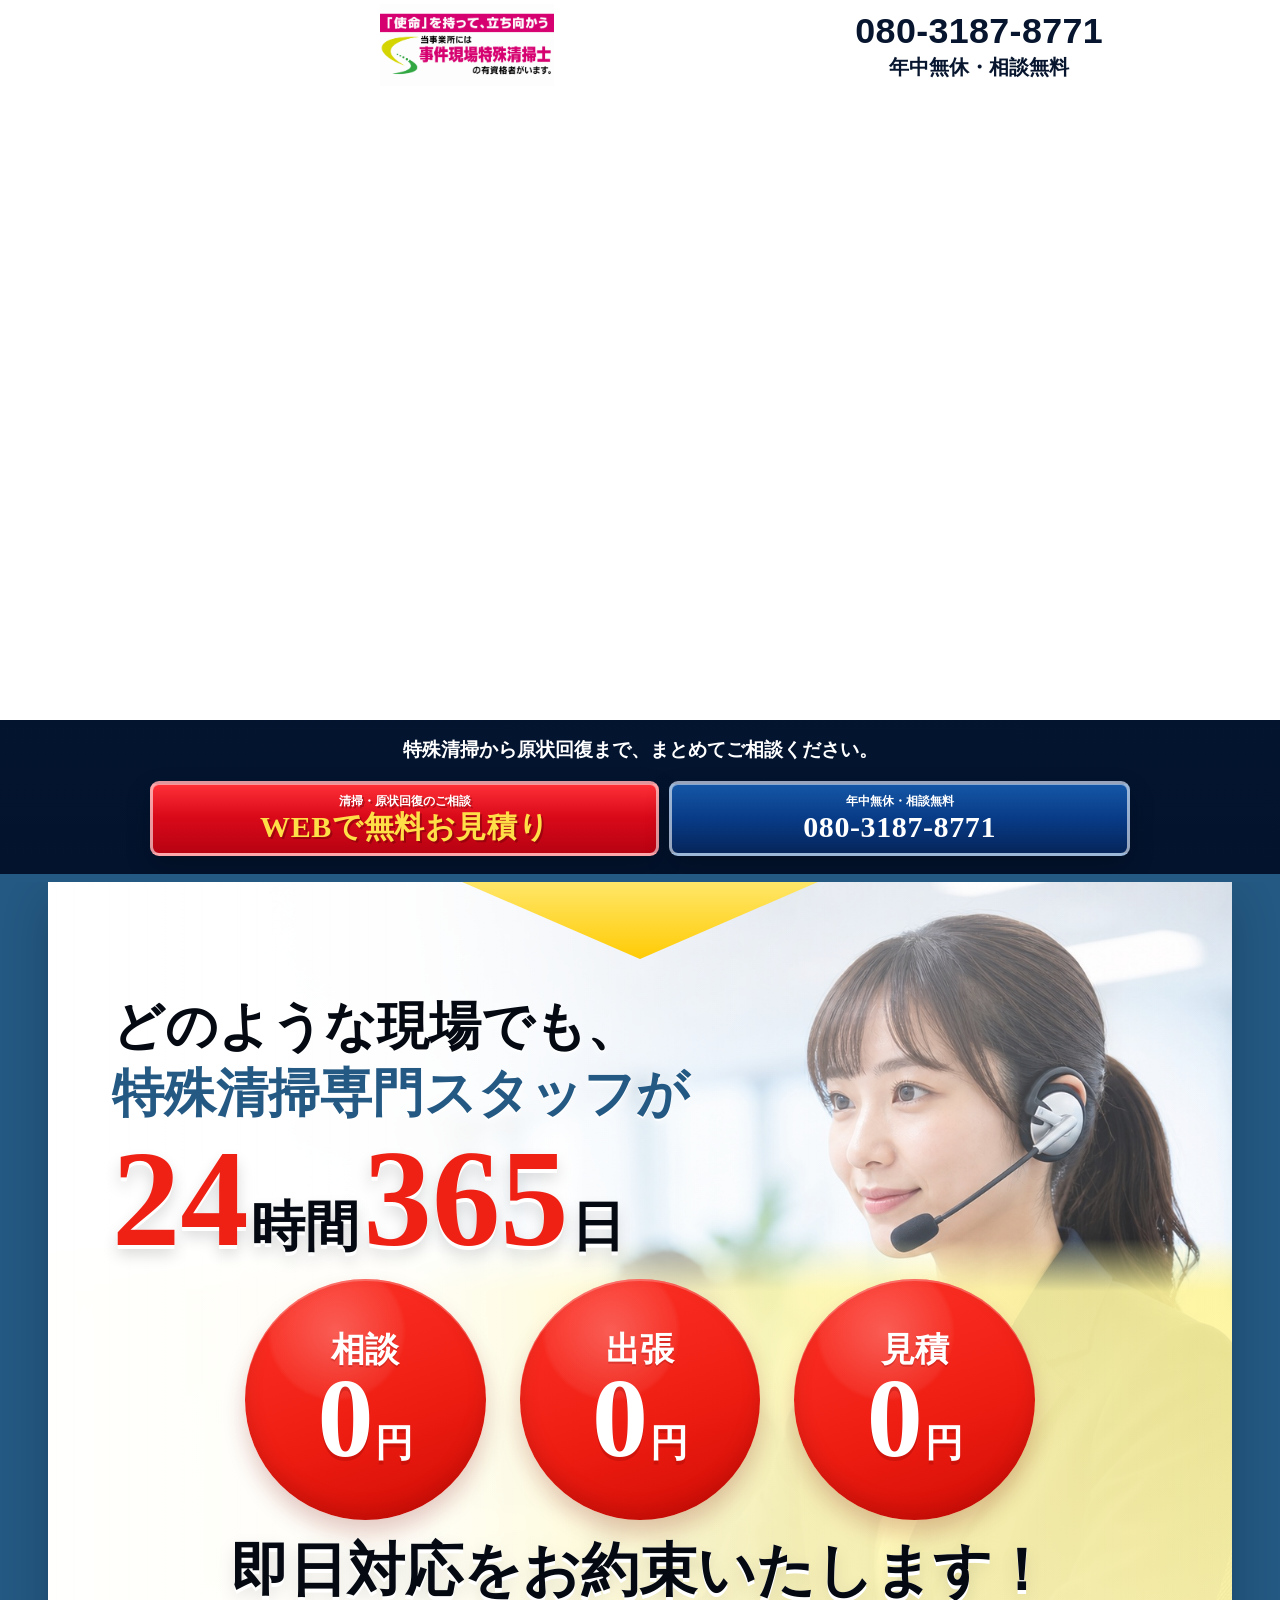
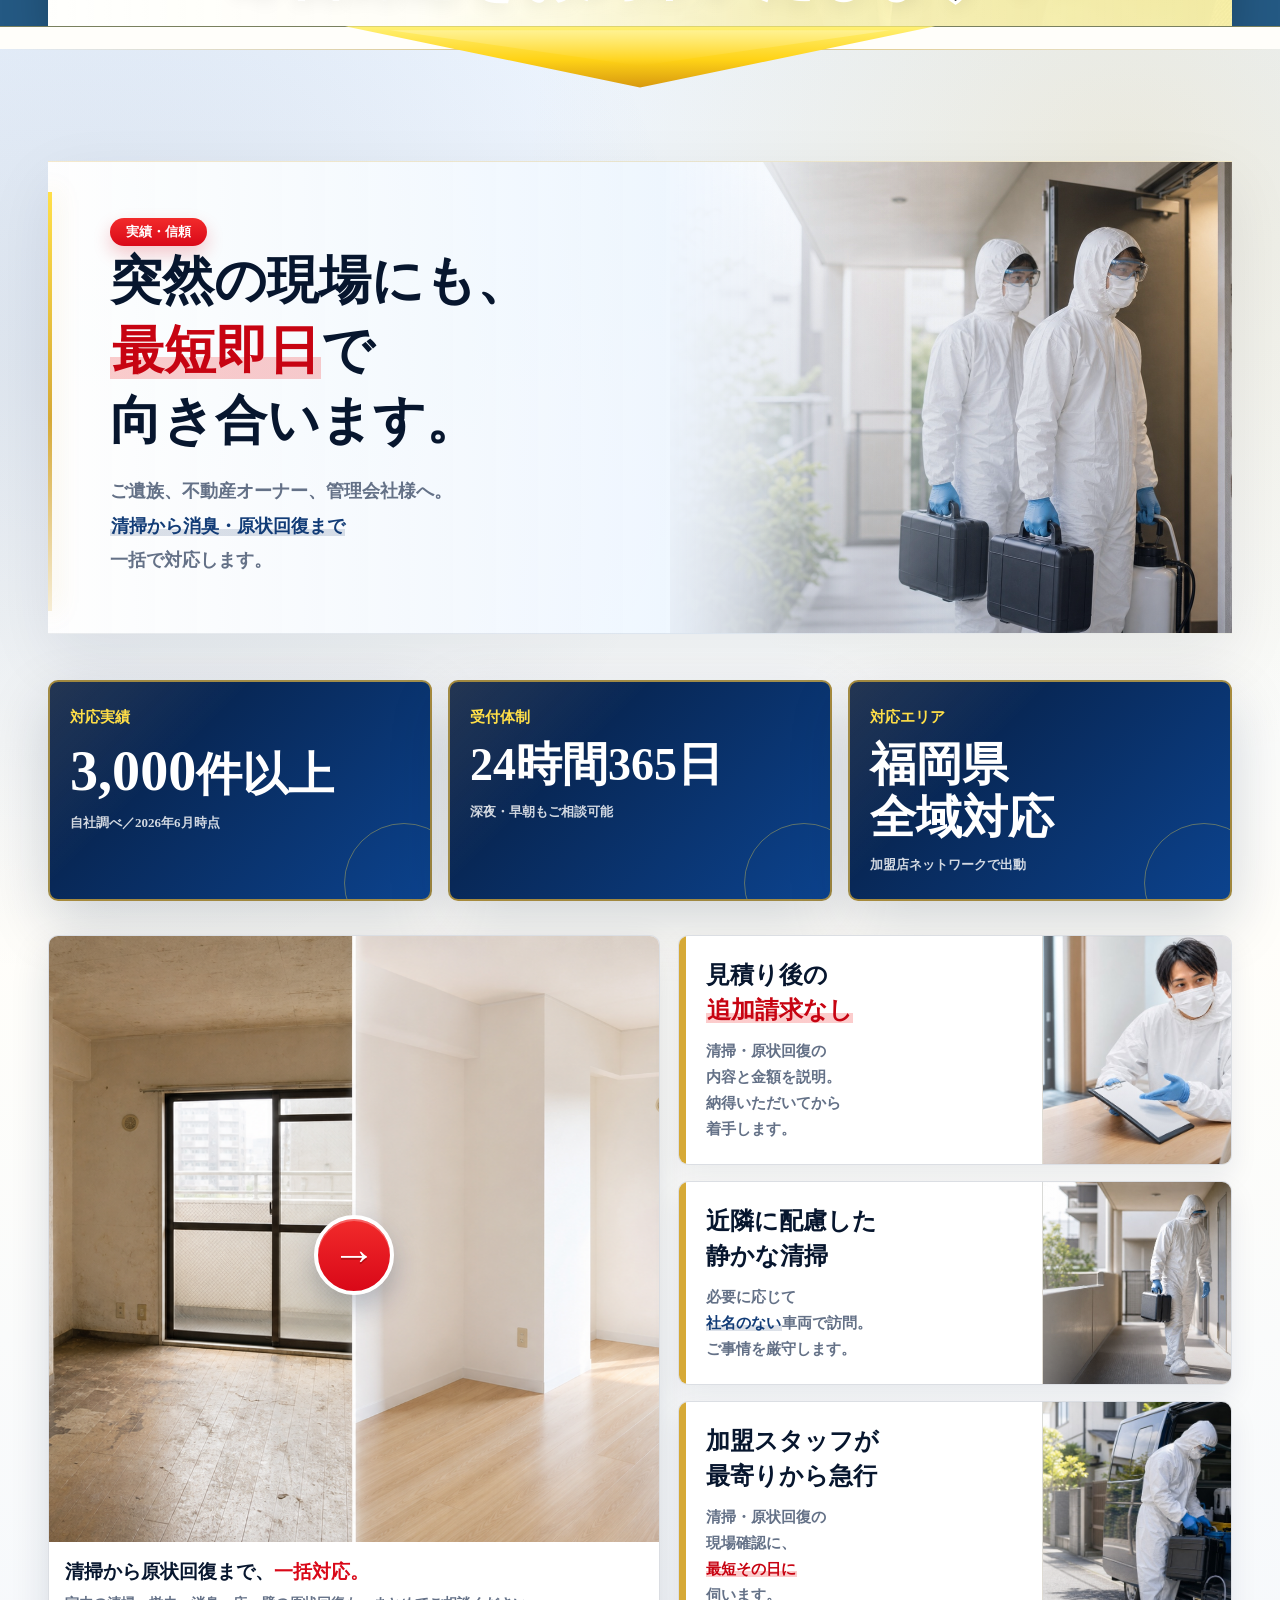
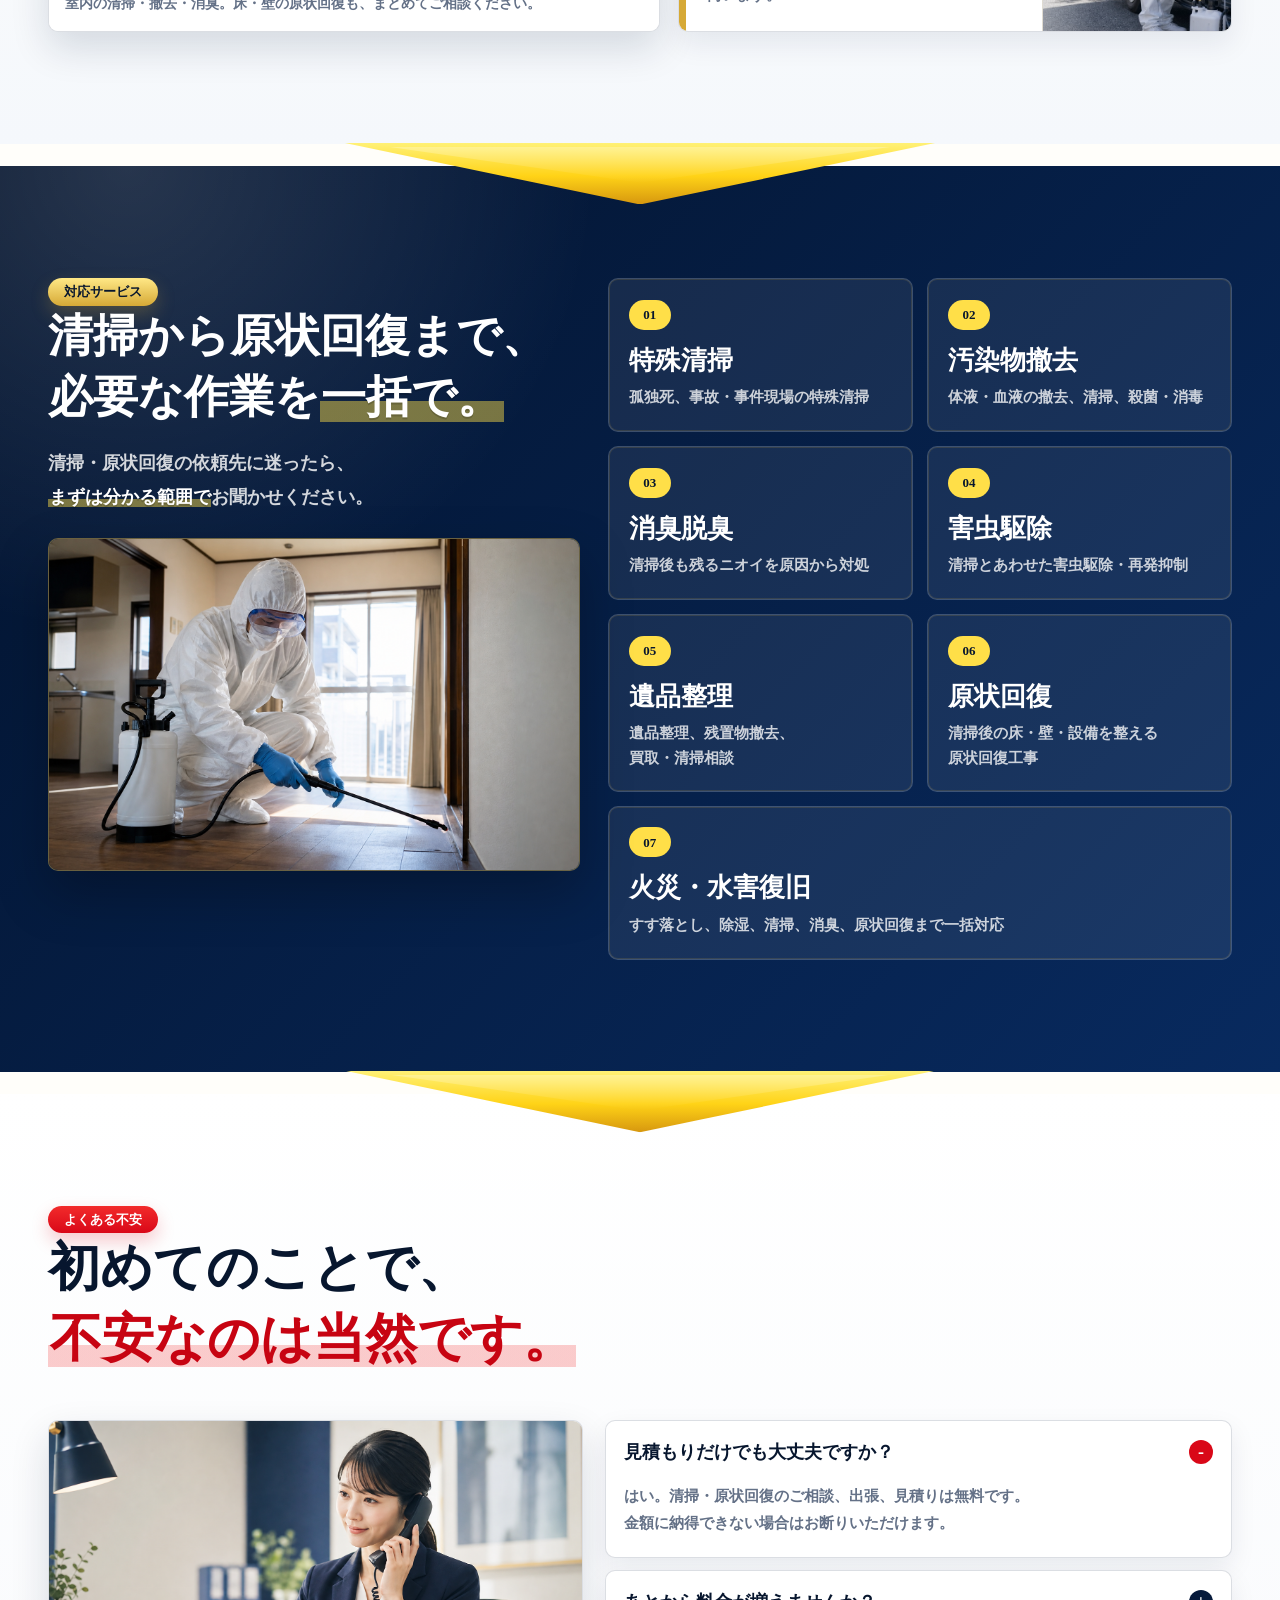
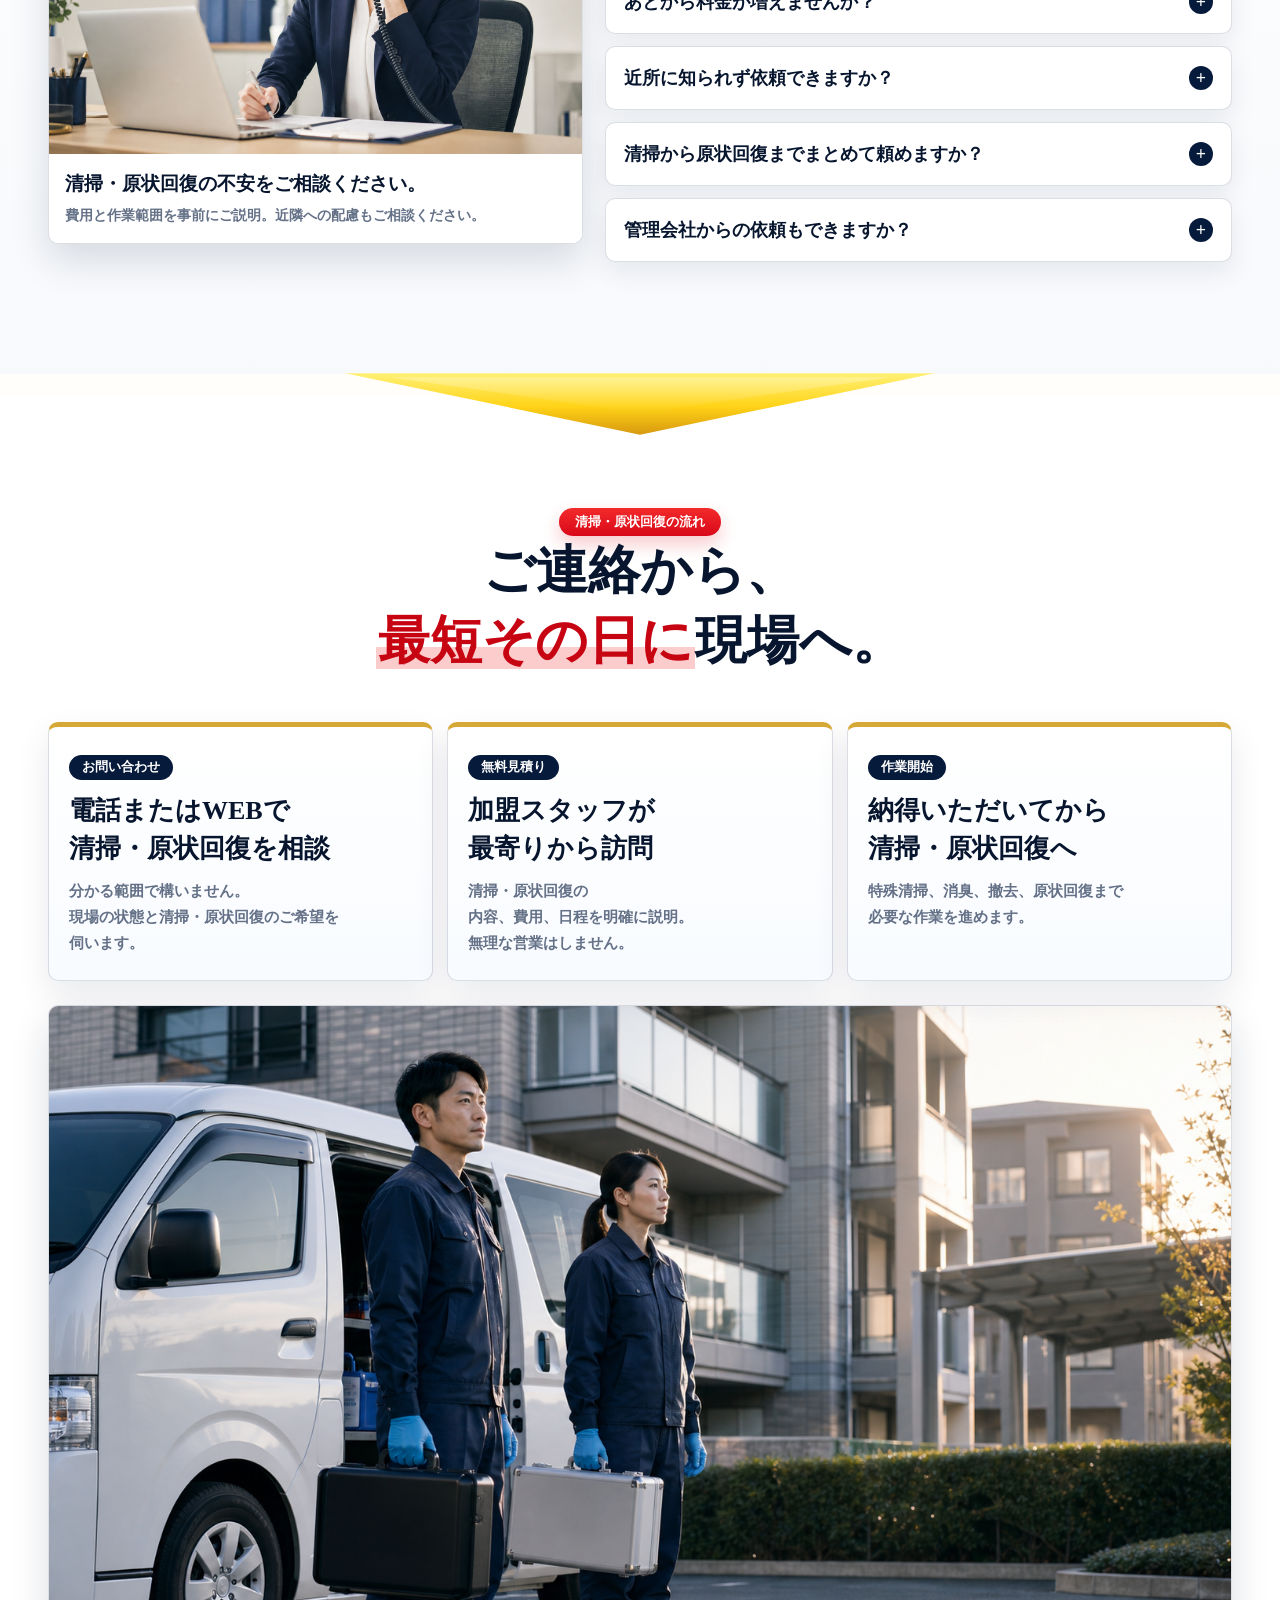
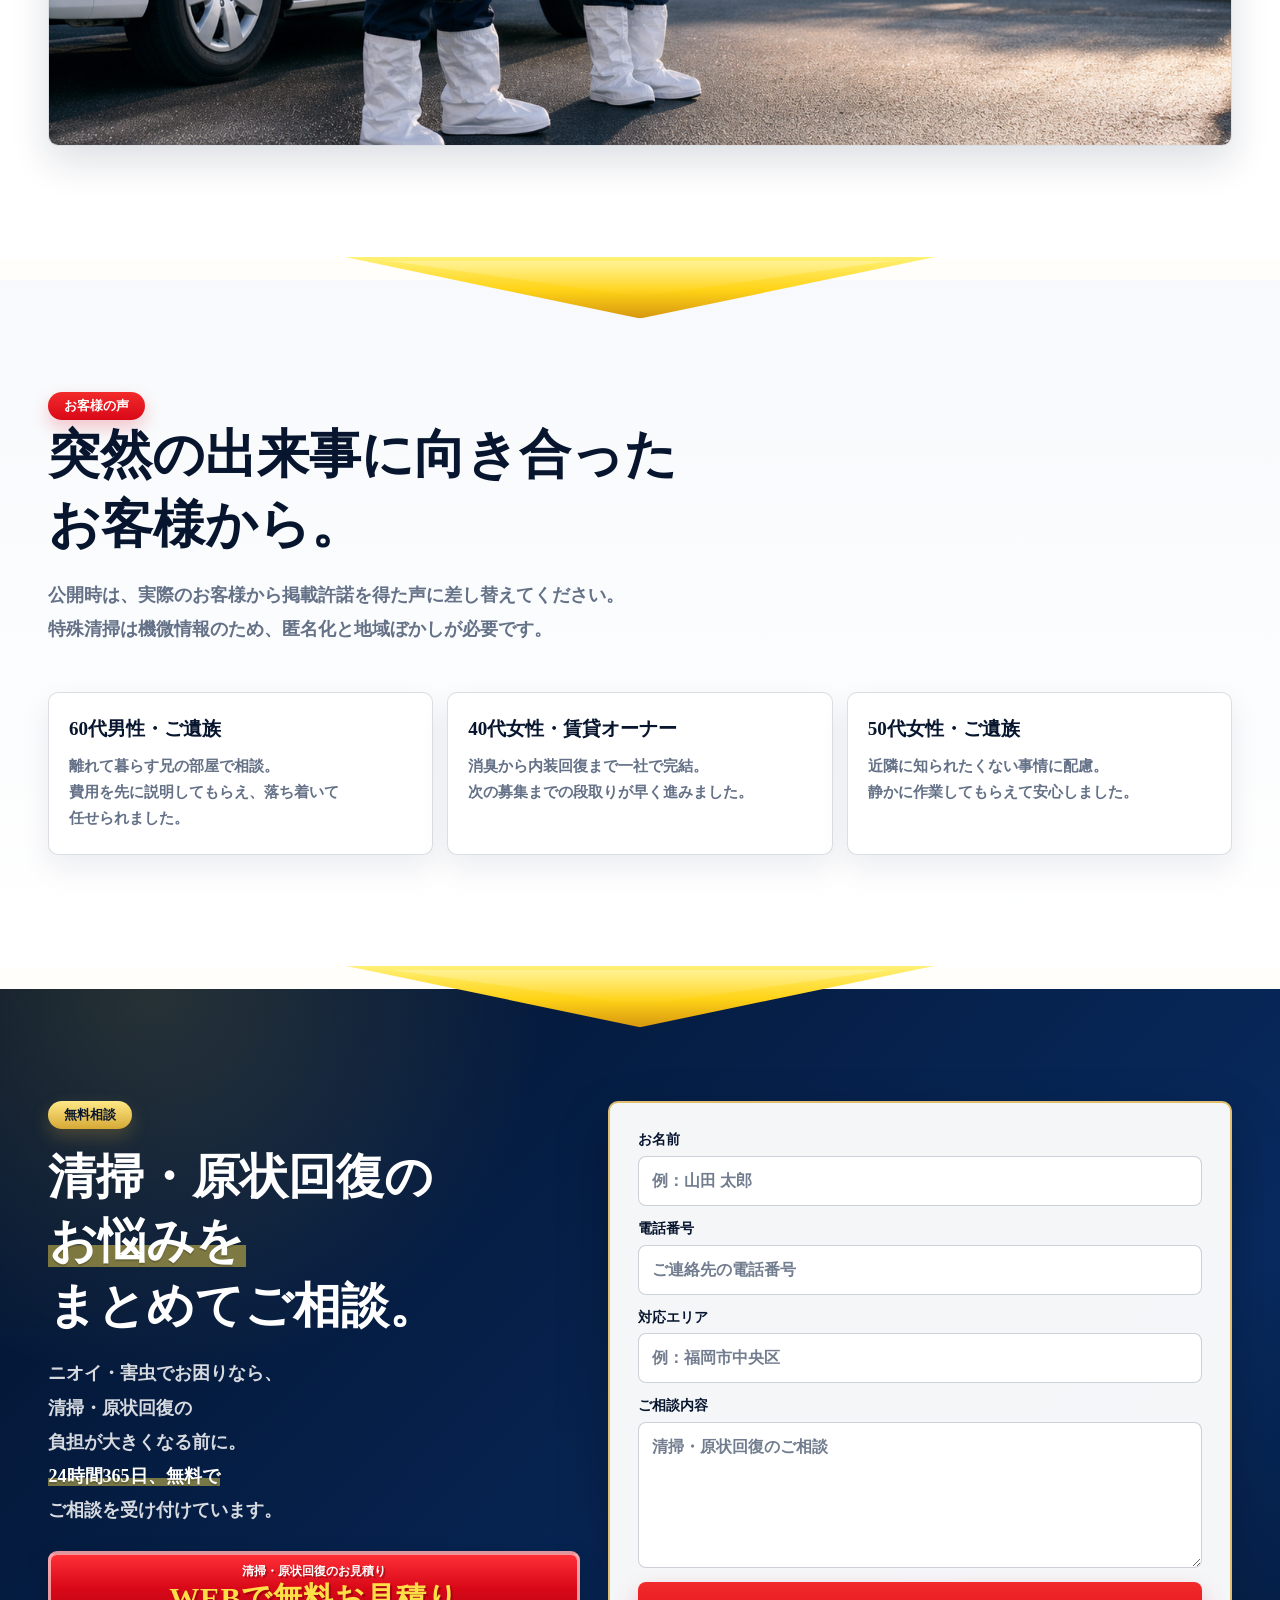
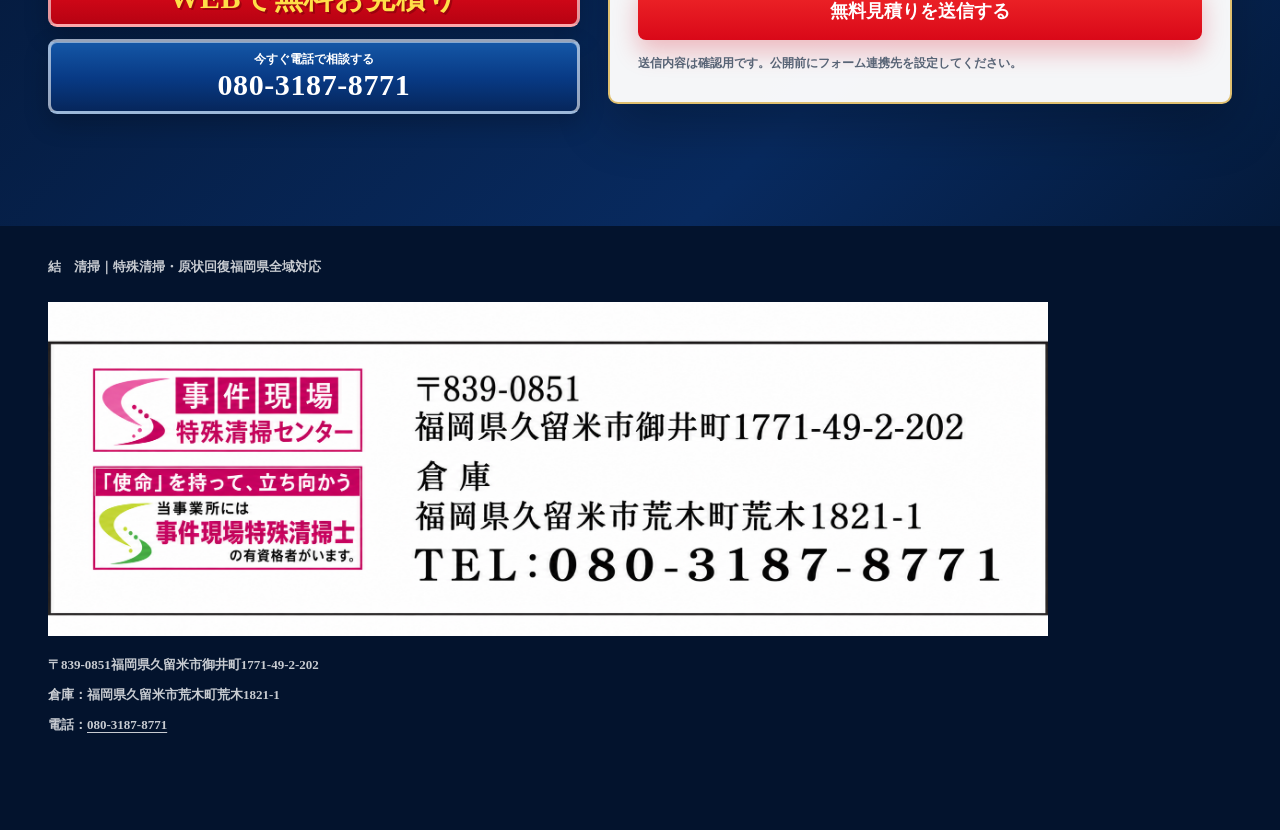
==== commit 37b548fa: "Fix responsive captions and keep Japanese copy in complete phrases" ====
--- a/tokushu-clean-hp/index.html
+++ b/tokushu-clean-hp/index.html
@@ -12,7 +12,7 @@
     <meta property="og:image" content="assets/firstview.png">
     <link rel="preload" as="image" href="assets/firstview-mobile-musubi.jpg" imagesrcset="assets/firstview-mobile-musubi.jpg 941w" imagesizes="100vw" media="(max-width: 767px)">
     <link rel="preload" as="image" href="assets/firstview.png" imagesrcset="assets/firstview.png 1672w" imagesizes="100vw" media="(min-width: 768px)">
-    <link rel="stylesheet" href="styles.css?v=20261009-copy4">
+    <link rel="stylesheet" href="styles.css?v=20261009-wrap1">
   </head>
   <body>
     <main>
@@ -25,7 +25,7 @@
             </div>
             <a class="hero__mobile-phone" href="tel:08031878771" data-phone-link>
               <strong data-bind="phone">080-3187-8771</strong>
-              <span>年中無休・相談無料</span>
+              <span><span class="copy-unit">年中無休・相談無料</span></span>
             </a>
           </div>
           <div class="hero__certification">
@@ -41,18 +41,18 @@
             </picture>
             <a class="hero__hotspot hero__hotspot--phone" href="tel:08031878771" data-phone-link aria-label="080-3187-8771に電話で相談する">
               <strong data-bind="phone">080-3187-8771</strong>
-              <span>年中無休・相談無料</span>
+              <span><span class="copy-unit">年中無休・相談無料</span></span>
             </a>
           </div>
         </div>
-        <p class="hero__service-copy">特殊清掃から原状回復まで、<wbr>まとめてご相談ください。</p>
+        <p class="hero__service-copy"><span class="copy-unit">特殊清掃から</span><wbr><span class="copy-unit">原状回復まで、</span><wbr><span class="copy-unit">まとめて</span><wbr><span class="copy-unit">ご相談ください。</span></p>
         <div class="hero__mobile-actions" aria-label="スマートフォン用問い合わせ">
           <a class="fv-button fv-button--estimate" href="#estimate-form">
-            <span>清掃・原状回復のご相談</span>
-            <strong>WEBで無料お見積り</strong>
+            <span><span class="copy-unit">清掃・原状回復の</span><wbr><span class="copy-unit">ご相談</span></span>
+            <strong><span class="copy-unit">WEBで無料お見積り</span></strong>
           </a>
           <a class="fv-button fv-button--phone" href="tel:08031878771" data-phone-link>
-            <span>年中無休・相談無料</span>
+            <span><span class="copy-unit">年中無休・相談無料</span></span>
             <strong data-bind="phone">080-3187-8771</strong>
           </a>
         </div>
@@ -84,16 +84,16 @@
         <div class="container">
           <div class="results-intro">
             <div class="section-head">
-              <p class="section-label">実績・信頼</p>
+              <p class="section-label"><span class="copy-unit">実績・信頼</span></p>
               <h2>
-                <span class="br">突然の現場にも、</span>
-                <span class="br"><span class="marker-red">最短即日</span>で</span>
-                <span class="br">向き合います。</span>
+                <span class="br"><span class="copy-unit">突然の</span><wbr><span class="copy-unit">現場にも、</span></span>
+                <span class="br"><span class="copy-unit"><span class="marker-red">最短即日</span>で</span></span>
+                <span class="br"><span class="copy-unit">向き合います。</span></span>
               </h2>
               <p>
-                <span class="br">ご遺族、不動産オーナー、管理会社様へ。</span>
-                <span class="br"><span class="marker-blue">清掃から消臭・原状回復まで</span></span>
-                <span class="br">一括で対応します。</span>
+                <span class="br"><span class="copy-unit">ご遺族、</span><wbr><span class="copy-unit">不動産オーナー、</span><wbr><span class="copy-unit">管理会社様へ。</span></span>
+                <span class="br"><span class="marker-blue"><span class="copy-unit">清掃から</span><wbr><span class="copy-unit">消臭・原状回復まで</span></span></span>
+                <span class="br"><span class="copy-unit">一括で対応します。</span></span>
               </p>
             </div>
             <figure class="results-intro__visual">
@@ -103,35 +103,35 @@
 
           <div class="metrics" aria-label="対応実績">
             <article>
-              <span>対応実績</span>
-              <strong><b data-bind="caseCount">3,000</b>件以上</strong>
-              <p data-bind="surveyNote">自社調べ／2026年6月時点</p>
-            </article>
-            <article>
-              <span>受付体制</span>
-              <strong>24時間365日</strong>
-              <p>深夜・早朝もご相談可能</p>
-            </article>
-            <article>
-              <span>対応エリア</span>
-              <strong><span class="metric-line">福岡県</span><span class="metric-line">全域対応</span></strong>
-              <p>加盟店ネットワークで出動</p>
+              <span><span class="copy-unit">対応実績</span></span>
+              <strong><b data-bind="caseCount">3,000</b><span class="copy-unit">件以上</span></strong>
+              <p ><span class="copy-unit">自社調べ／</span><wbr><span class="copy-unit">2026年6月時点</span></p>
+            </article>
+            <article>
+              <span><span class="copy-unit">受付体制</span></span>
+              <strong><span class="copy-unit">24時間365日</span></strong>
+              <p><span class="copy-unit">深夜・早朝も</span><wbr><span class="copy-unit">ご相談可能</span></p>
+            </article>
+            <article>
+              <span><span class="copy-unit">対応エリア</span></span>
+              <strong><span class="metric-line"><span class="copy-unit">福岡県</span></span><span class="metric-line"><span class="copy-unit">全域対応</span></span></strong>
+              <p><span class="copy-unit">加盟店</span><wbr><span class="copy-unit">ネットワークで</span><wbr><span class="copy-unit">出動</span></p>
             </article>
           </div>
 
           <div class="assurance-grid">
-            <figure class="media-card media-card--large media-card--before-after">
+            <figure class="media-card media-card--large media-card--before-after" id="cleaning-restoration">
               <img src="assets/tokushu-before-after.png" width="1672" height="941" alt="特殊清掃と原状回復のビフォーアフターイメージ" loading="lazy" decoding="async">
               <figcaption>
-                <strong>清掃から原状回復まで<span class="text-emphasis-red">一括対応</span></strong>
-                <span>室内の清掃・撤去・消臭から、床・壁の原状回復までまとめて相談できます。</span>
+                <strong><span class="copy-unit">清掃から</span><wbr><span class="copy-unit">原状回復まで、</span><span class="text-emphasis-red"><span class="copy-unit">一括対応。</span></span></strong>
+                <span><span class="copy-unit">室内の清掃・</span><wbr><span class="copy-unit">撤去・消臭。</span><wbr><span class="copy-unit">床・壁の</span><wbr><span class="copy-unit">原状回復も、</span><wbr><span class="copy-unit">まとめて</span><wbr><span class="copy-unit">ご相談ください。</span></span>
               </figcaption>
             </figure>
             <div class="assurance-list">
               <article>
                 <div class="assurance-list__copy">
-                  <h3><span class="br">見積り後の</span><span class="br"><span class="marker-red">追加請求なし</span></span></h3>
-                  <p><span class="br">清掃・原状回復の</span><span class="br">内容と金額を説明。</span><span class="br">納得いただいてから</span><span class="br">着手します。</span></p>
+                  <h3><span class="br"><span class="copy-unit">見積り後の</span></span><span class="br"><span class="marker-red"><span class="copy-unit">追加請求なし</span></span></span></h3>
+                  <p><span class="br"><span class="copy-unit">清掃・</span><wbr><span class="copy-unit">原状回復の</span></span><span class="br"><span class="copy-unit">内容と</span><wbr><span class="copy-unit">金額を説明。</span></span><span class="br"><span class="copy-unit">納得</span><wbr><span class="copy-unit">いただいてから</span></span><span class="br"><span class="copy-unit">着手します。</span></span></p>
                 </div>
                 <figure class="assurance-list__photo">
                   <img src="assets/assurance-estimate.jpg" width="900" height="563" alt="防護服を着たスタッフが見積り内容を丁寧に説明する様子" loading="lazy" decoding="async">
@@ -139,8 +139,8 @@
               </article>
               <article>
                 <div class="assurance-list__copy">
-                  <h3><span class="br">近隣に配慮した</span><span class="br">静かな清掃</span></h3>
-                  <p><span class="br">必要に応じて</span><span class="br"><span class="marker-blue">社名の出ない車両</span>で訪問。</span><span class="br">ご事情を厳守します。</span></p>
+                  <h3><span class="br"><span class="copy-unit">近隣に</span><wbr><span class="copy-unit">配慮した</span></span><span class="br"><span class="copy-unit">静かな清掃</span></span></h3>
+                  <p><span class="br"><span class="copy-unit">必要に応じて</span></span><span class="br"><span class="marker-blue"><span class="copy-unit">社名のない</span></span><span class="copy-unit">車両で訪問。</span></span><span class="br"><span class="copy-unit">ご事情を</span><wbr><span class="copy-unit">厳守します。</span></span></p>
                 </div>
                 <figure class="assurance-list__photo">
                   <img src="assets/assurance-discreet.jpg" width="900" height="563" alt="防護服を着たスタッフが静かに集合住宅の廊下を訪問する様子" loading="lazy" decoding="async">
@@ -148,8 +148,8 @@
               </article>
               <article>
                 <div class="assurance-list__copy">
-                  <h3><span class="br">加盟スタッフが</span><span class="br">最寄りから急行</span></h3>
-                  <p><span class="br">清掃・原状回復の</span><span class="br">現場確認に、</span><span class="br"><span class="marker-red">最短その日に</span></span><span class="br">伺います。</span></p>
+                  <h3><span class="br"><span class="copy-unit">加盟</span><wbr><span class="copy-unit">スタッフが</span></span><span class="br"><span class="copy-unit">最寄りから</span><wbr><span class="copy-unit">急行</span></span></h3>
+                  <p><span class="br"><span class="copy-unit">清掃・</span><wbr><span class="copy-unit">原状回復の</span></span><span class="br"><span class="copy-unit">現場確認に、</span></span><span class="br"><span class="marker-red"><span class="copy-unit">最短その日に</span></span></span><span class="br"><span class="copy-unit">伺います。</span></span></p>
                 </div>
                 <figure class="assurance-list__photo">
                   <img src="assets/assurance-dispatch.jpg" width="900" height="563" alt="防護服を着たスタッフが車両横で機材を準備して急行する様子" loading="lazy" decoding="async">
@@ -165,14 +165,14 @@
       <section class="section services" id="services">
         <div class="container services__layout">
           <div class="section-head section-head--dark">
-            <p class="section-label section-label--gold">対応サービス</p>
-            <h2>
-              <span class="br">清掃から原状回復まで、</span>
-              <span class="br">必要な作業を<span class="marker-gold">一括で。</span></span>
+            <p class="section-label section-label--gold"><span class="copy-unit">対応サービス</span></p>
+            <h2>
+              <span class="br"><span class="copy-unit">清掃から</span><wbr><span class="copy-unit">原状回復まで、</span></span>
+              <span class="br"><span class="copy-unit">必要な</span><wbr><span class="copy-unit">作業を</span><span class="marker-gold"><span class="copy-unit">一括で。</span></span></span>
             </h2>
             <p>
-              <span class="br">清掃・原状回復の依頼先に迷ったら、</span>
-              <span class="br"><span class="marker-gold">まずは分かる範囲で</span>お聞かせください。</span>
+              <span class="br"><span class="copy-unit">清掃・原状回復の</span><wbr><span class="copy-unit">依頼先に</span><wbr><span class="copy-unit">迷ったら、</span></span>
+              <span class="br"><span class="marker-gold"><span class="copy-unit">まずは</span><wbr><span class="copy-unit">分かる範囲で</span></span><span class="copy-unit">お聞かせ</span><wbr><span class="copy-unit">ください。</span></span>
             </p>
             <figure class="media-card">
               <img src="assets/tokushu-field-work.png" width="1672" height="941" alt="防護服を着たスタッフが室内で特殊清掃を行う様子" loading="lazy" decoding="async">
@@ -180,13 +180,13 @@
           </div>
 
           <div class="service-grid" aria-label="対応サービス一覧">
-            <article><span>01</span><h3>特殊清掃</h3><p>孤独死、事故・事件現場の特殊清掃</p></article>
-            <article><span>02</span><h3>汚染物撤去</h3><p>体液・血液の撤去、清掃、殺菌・消毒</p></article>
-            <article><span>03</span><h3>消臭脱臭</h3><p>清掃後も残るニオイを原因から対処</p></article>
-            <article><span>04</span><h3>害虫駆除</h3><p>清掃とあわせた害虫駆除・再発抑制</p></article>
-            <article><span>05</span><h3>遺品整理</h3><p>遺品整理、残置物撤去、買取・清掃相談</p></article>
-            <article><span>06</span><h3>原状回復</h3><p>清掃後の床・壁・設備を整える原状回復工事</p></article>
-            <article class="service-grid__wide"><span>07</span><h3>火災・水害復旧</h3><p>すす落とし、除湿、清掃、消臭、原状回復まで一括対応</p></article>
+            <article><span><span class="copy-unit">01</span></span><h3><span class="copy-unit">特殊清掃</span></h3><p><span class="copy-unit">孤独死、</span><wbr><span class="copy-unit">事故・事件現場の</span><wbr><span class="copy-unit">特殊清掃</span></p></article>
+            <article><span><span class="copy-unit">02</span></span><h3><span class="copy-unit">汚染物撤去</span></h3><p><span class="copy-unit">体液・血液の</span><wbr><span class="copy-unit">撤去、</span><wbr><span class="copy-unit">清掃、</span><wbr><span class="copy-unit">殺菌・消毒</span></p></article>
+            <article><span><span class="copy-unit">03</span></span><h3><span class="copy-unit">消臭脱臭</span></h3><p><span class="copy-unit">清掃後も残る</span><wbr><span class="copy-unit">ニオイを</span><wbr><span class="copy-unit">原因から対処</span></p></article>
+            <article><span><span class="copy-unit">04</span></span><h3><span class="copy-unit">害虫駆除</span></h3><p><span class="copy-unit">清掃と</span><wbr><span class="copy-unit">あわせた</span><wbr><span class="copy-unit">害虫駆除・</span><wbr><span class="copy-unit">再発抑制</span></p></article>
+            <article><span><span class="copy-unit">05</span></span><h3><span class="copy-unit">遺品整理</span></h3><p><span class="copy-unit">遺品整理、</span><wbr><span class="copy-unit">残置物撤去、</span><wbr><span class="copy-unit">買取・清掃相談</span></p></article>
+            <article><span><span class="copy-unit">06</span></span><h3><span class="copy-unit">原状回復</span></h3><p><span class="copy-unit">清掃後の</span><wbr><span class="copy-unit">床・壁・設備を</span><wbr><span class="copy-unit">整える</span><wbr><span class="copy-unit">原状回復工事</span></p></article>
+            <article class="service-grid__wide"><span><span class="copy-unit">07</span></span><h3><span class="copy-unit">火災・水害復旧</span></h3><p><span class="copy-unit">すす落とし、</span><wbr><span class="copy-unit">除湿、</span><wbr><span class="copy-unit">清掃、</span><wbr><span class="copy-unit">消臭、</span><wbr><span class="copy-unit">原状回復まで</span><wbr><span class="copy-unit">一括対応</span></p></article>
           </div>
         </div>
       </section>
@@ -196,42 +196,42 @@
       <section class="section worries" id="faq">
         <div class="container">
           <div class="section-head">
-            <p class="section-label">よくある不安</p>
-            <h2>
-              <span class="br">初めてのことで、</span>
-              <span class="br"><span class="marker-red">不安なのは当然です。</span></span>
+            <p class="section-label"><span class="copy-unit">よくある不安</span></p>
+            <h2>
+              <span class="br"><span class="copy-unit">初めての</span><wbr><span class="copy-unit">ことで、</span></span>
+              <span class="br"><span class="marker-red"><span class="copy-unit">不安なのは</span><wbr><span class="copy-unit">当然です。</span></span></span>
             </h2>
           </div>
 
           <div class="worries__layout">
             <figure class="media-card">
-              <img src="assets/tokushu-phone-consultation.png" width="1672" height="941" alt="特殊清掃の相談窓口スタッフが電話で丁寧に状況を伺う様子" loading="lazy" decoding="async">
+              <img id="consultation-photo" src="assets/tokushu-phone-consultation.png" width="1672" height="941" alt="特殊清掃の相談窓口スタッフが電話で丁寧に状況を伺う様子" loading="lazy" decoding="async">
               <figcaption>
-                <strong>清掃・原状回復の不安を伺います</strong>
-                <span>清掃と原状回復の費用・作業範囲、近隣配慮を事前にご説明します。</span>
+                <strong><span class="copy-unit">清掃・原状回復の</span><wbr><span class="copy-unit">不安を</span><wbr><span class="copy-unit">ご相談ください。</span></strong>
+                <span><span class="copy-unit">費用と</span><wbr><span class="copy-unit">作業範囲を</span><wbr><span class="copy-unit">事前にご説明。</span><wbr><span class="copy-unit">近隣への</span><wbr><span class="copy-unit">配慮も</span><wbr><span class="copy-unit">ご相談ください。</span></span>
               </figcaption>
             </figure>
 
             <div class="faq-list">
               <details open>
-                <summary>見積もりだけでも大丈夫ですか？</summary>
-                <p><span class="br">はい。清掃・原状回復のご相談、出張、見積りは無料です。</span><span class="br">金額に納得できない場合はお断りいただけます。</span></p>
+                <summary><span class="copy-unit">見積もりだけでも</span><wbr><span class="copy-unit">大丈夫ですか？</span></summary>
+                <p><span class="br"><span class="copy-unit">はい。</span><wbr><span class="copy-unit">清掃・原状回復の</span><wbr><span class="copy-unit">ご相談、</span><wbr><span class="copy-unit">出張、</span><wbr><span class="copy-unit">見積りは</span><wbr><span class="copy-unit">無料です。</span></span><span class="br"><span class="copy-unit">金額に</span><wbr><span class="copy-unit">納得できない</span><wbr><span class="copy-unit">場合は</span><wbr><span class="copy-unit">お断り</span><wbr><span class="copy-unit">いただけます。</span></span></p>
               </details>
               <details>
-                <summary>あとから料金が増えませんか？</summary>
-                <p><span class="br">清掃・原状回復の内容と金額を作業前に確定します。</span><span class="br">見積り後の追加費用はありません。</span></p>
+                <summary><span class="copy-unit">あとから</span><wbr><span class="copy-unit">料金が</span><wbr><span class="copy-unit">増えませんか？</span></summary>
+                <p><span class="br"><span class="copy-unit">清掃・原状回復の</span><wbr><span class="copy-unit">内容と</span><wbr><span class="copy-unit">金額を</span><wbr><span class="copy-unit">作業前に</span><wbr><span class="copy-unit">確定します。</span></span><span class="br"><span class="copy-unit">見積り後の</span><wbr><span class="copy-unit">追加費用は</span><wbr><span class="copy-unit">ありません。</span></span></p>
               </details>
               <details>
-                <summary>近所に知られず依頼できますか？</summary>
-                <p><span class="br">可能な範囲で車両や服装、作業時間に配慮します。</span><span class="br">ご連絡内容も厳守します。</span></p>
+                <summary><span class="copy-unit">近所に</span><wbr><span class="copy-unit">知られず</span><wbr><span class="copy-unit">依頼できますか？</span></summary>
+                <p><span class="br"><span class="copy-unit">可能な範囲で</span><wbr><span class="copy-unit">車両や服装、</span><wbr><span class="copy-unit">作業時間に</span><wbr><span class="copy-unit">配慮します。</span></span><span class="br"><span class="copy-unit">ご連絡内容も</span><wbr><span class="copy-unit">厳守します。</span></span></p>
               </details>
               <details>
-                <summary>清掃から原状回復までまとめて頼めますか？</summary>
-                <p><span class="br">はい。特殊清掃、撤去、消臭から</span><span class="br">床・壁などの原状回復まで一括でご相談いただけます。</span></p>
+                <summary><span class="copy-unit">清掃から</span><wbr><span class="copy-unit">原状回復まで</span><wbr><span class="copy-unit">まとめて</span><wbr><span class="copy-unit">頼めますか？</span></summary>
+                <p><span class="br"><span class="copy-unit">はい。</span><wbr><span class="copy-unit">特殊清掃、</span><wbr><span class="copy-unit">撤去、</span><wbr><span class="copy-unit">消臭から</span></span><span class="br"><span class="copy-unit">床・壁などの</span><wbr><span class="copy-unit">原状回復まで</span><wbr><span class="copy-unit">一括で</span><wbr><span class="copy-unit">ご相談</span><wbr><span class="copy-unit">いただけます。</span></span></p>
               </details>
               <details>
-                <summary>管理会社からの依頼もできますか？</summary>
-                <p><span class="br">賃貸物件、オフィス、店舗の清掃・原状回復も対応します。</span><span class="br">法人後日請求もご相談ください。</span></p>
+                <summary><span class="copy-unit">管理会社からの</span><wbr><span class="copy-unit">依頼も</span><wbr><span class="copy-unit">できますか？</span></summary>
+                <p><span class="br"><span class="copy-unit">賃貸物件、</span><wbr><span class="copy-unit">オフィス、</span><wbr><span class="copy-unit">店舗の</span><wbr><span class="copy-unit">清掃・原状回復も</span><wbr><span class="copy-unit">対応します。</span></span><span class="br"><span class="copy-unit">法人後日請求も</span><wbr><span class="copy-unit">ご相談ください。</span></span></p>
               </details>
             </div>
           </div>
@@ -243,28 +243,28 @@
       <section class="section flow" id="flow">
         <div class="container">
           <div class="section-head section-head--center">
-            <p class="section-label">清掃・原状回復の流れ</p>
-            <h2>
-              <span class="br">ご連絡から、</span>
-              <span class="br"><span class="marker-red">最短その日に</span>現場へ。</span>
+            <p class="section-label"><span class="copy-unit">清掃・原状回復の流れ</span></p>
+            <h2>
+              <span class="br"><span class="copy-unit">ご連絡から、</span></span>
+              <span class="br"><span class="marker-red"><span class="copy-unit">最短その日に</span></span><span class="copy-unit">現場へ。</span></span>
             </h2>
           </div>
 
           <div class="flow-grid">
             <article>
-              <span>お問い合わせ</span>
-              <h3><span class="br">電話またはWEBで</span><span class="br">清掃・原状回復を相談</span></h3>
-              <p><span class="br">分かる範囲で構いません。</span><span class="br">現場の状態と清掃・原状回復のご希望を伺います。</span></p>
-            </article>
-            <article>
-              <span>無料見積り</span>
-              <h3><span class="br">加盟スタッフが</span><span class="br">最寄りから訪問</span></h3>
-              <p><span class="br">清掃・原状回復の</span><span class="br">内容、費用、日程を明確に説明。</span><span class="br">無理な営業はしません。</span></p>
-            </article>
-            <article>
-              <span>作業開始</span>
-              <h3><span class="br">納得いただいてから</span><span class="br">清掃・原状回復へ</span></h3>
-              <p><span class="br">特殊清掃、消臭、撤去、原状回復まで</span><span class="br">必要な作業を進めます。</span></p>
+              <span><span class="copy-unit">お問い合わせ</span></span>
+              <h3><span class="br"><span class="copy-unit">電話または</span><wbr><span class="copy-unit">WEBで</span></span><span class="br"><span class="copy-unit">清掃・</span><wbr><span class="copy-unit">原状回復を相談</span></span></h3>
+              <p><span class="br"><span class="copy-unit">分かる範囲で</span><wbr><span class="copy-unit">構いません。</span></span><span class="br"><span class="copy-unit">現場の状態と</span><wbr><span class="copy-unit">清掃・原状回復の</span><wbr><span class="copy-unit">ご希望を</span><wbr><span class="copy-unit">伺います。</span></span></p>
+            </article>
+            <article>
+              <span><span class="copy-unit">無料見積り</span></span>
+              <h3><span class="br"><span class="copy-unit">加盟</span><wbr><span class="copy-unit">スタッフが</span></span><span class="br"><span class="copy-unit">最寄りから</span><wbr><span class="copy-unit">訪問</span></span></h3>
+              <p><span class="br"><span class="copy-unit">清掃・</span><wbr><span class="copy-unit">原状回復の</span></span><span class="br"><span class="copy-unit">内容、</span><wbr><span class="copy-unit">費用、</span><wbr><span class="copy-unit">日程を</span><wbr><span class="copy-unit">明確に説明。</span></span><span class="br"><span class="copy-unit">無理な営業は</span><wbr><span class="copy-unit">しません。</span></span></p>
+            </article>
+            <article>
+              <span><span class="copy-unit">作業開始</span></span>
+              <h3><span class="br"><span class="copy-unit">納得</span><wbr><span class="copy-unit">いただいてから</span></span><span class="br"><span class="copy-unit">清掃・</span><wbr><span class="copy-unit">原状回復へ</span></span></h3>
+              <p><span class="br"><span class="copy-unit">特殊清掃、</span><wbr><span class="copy-unit">消臭、</span><wbr><span class="copy-unit">撤去、</span><wbr><span class="copy-unit">原状回復まで</span></span><span class="br"><span class="copy-unit">必要な作業を</span><wbr><span class="copy-unit">進めます。</span></span></p>
             </article>
           </div>
 
@@ -279,29 +279,29 @@
       <section class="section voices" id="voices">
         <div class="container">
           <div class="section-head">
-            <p class="section-label">お客様の声</p>
-            <h2>
-              <span class="br"><span class="voice-title-mobile-break">突然の出来事に</span><span class="voice-title-mobile-break">向き合った</span></span>
-              <span class="br">お客様から。</span>
+            <p class="section-label"><span class="copy-unit">お客様の声</span></p>
+            <h2>
+              <span class="br"><span class="voice-title-mobile-break"><span class="copy-unit">突然の</span><wbr><span class="copy-unit">出来事に</span></span><span class="voice-title-mobile-break"><span class="copy-unit">向き合った</span></span></span>
+              <span class="br"><span class="copy-unit">お客様から。</span></span>
             </h2>
             <p>
-              <span class="br"><span class="voice-copy-mobile-break">公開時は、実際のお客様から</span><span class="voice-copy-mobile-break">掲載許諾を得た声に差し替えてください。</span></span>
-              <span class="br"><span class="voice-copy-mobile-break">特殊清掃は機微情報のため、</span><span class="voice-copy-mobile-break">匿名化と地域ぼかしが必要です。</span></span>
+              <span class="br"><span class="voice-copy-mobile-break"><span class="copy-unit">公開時は、</span><wbr><span class="copy-unit">実際の</span><wbr><span class="copy-unit">お客様から</span></span><span class="voice-copy-mobile-break"><span class="copy-unit">掲載許諾を得た</span><wbr><span class="copy-unit">声に</span><wbr><span class="copy-unit">差し替えて</span><wbr><span class="copy-unit">ください。</span></span></span>
+              <span class="br"><span class="voice-copy-mobile-break"><span class="copy-unit">特殊清掃は</span><wbr><span class="copy-unit">機微情報のため、</span></span><span class="voice-copy-mobile-break"><span class="copy-unit">匿名化と</span><wbr><span class="copy-unit">地域ぼかしが</span><wbr><span class="copy-unit">必要です。</span></span></span>
             </p>
           </div>
 
           <div class="voice-grid">
             <article>
-              <h3>60代男性・ご遺族</h3>
-              <p><span class="br">離れて暮らす兄の部屋で相談。</span><span class="br"><span class="voice-card-mobile-break">費用を先に説明してもらえ、</span><span class="voice-card-mobile-break">落ち着いて任せられました。</span></span></p>
-            </article>
-            <article>
-              <h3>40代女性・賃貸オーナー</h3>
-              <p><span class="br"><span class="voice-card-mobile-break">消臭から内装回復まで</span><span class="voice-card-mobile-break">一社で完結。</span></span><span class="br"><span class="voice-card-mobile-break">次の募集までの段取りが</span><span class="voice-card-mobile-break">早く進みました。</span></span></p>
-            </article>
-            <article>
-              <h3>50代女性・ご遺族</h3>
-              <p><span class="br"><span class="voice-card-mobile-break">近隣に知られたくない</span><span class="voice-card-mobile-break">事情に配慮。</span></span><span class="br"><span class="voice-card-mobile-break">静かに作業してもらえて</span><span class="voice-card-mobile-break">安心しました。</span></span></p>
+              <h3><span class="copy-unit">60代男性・</span><wbr><span class="copy-unit">ご遺族</span></h3>
+              <p><span class="br"><span class="copy-unit">離れて暮らす</span><wbr><span class="copy-unit">兄の部屋で</span><wbr><span class="copy-unit">相談。</span></span><span class="br"><span class="voice-card-mobile-break"><span class="copy-unit">費用を先に</span><wbr><span class="copy-unit">説明してもらえ、</span></span><span class="voice-card-mobile-break"><span class="copy-unit">落ち着いて</span><wbr><span class="copy-unit">任せられました。</span></span></span></p>
+            </article>
+            <article>
+              <h3><span class="copy-unit">40代女性・</span><wbr><span class="copy-unit">賃貸オーナー</span></h3>
+              <p><span class="br"><span class="voice-card-mobile-break"><span class="copy-unit">消臭から</span><wbr><span class="copy-unit">内装回復まで</span></span><span class="voice-card-mobile-break"><span class="copy-unit">一社で完結。</span></span></span><span class="br"><span class="voice-card-mobile-break"><span class="copy-unit">次の募集までの</span><wbr><span class="copy-unit">段取りが</span></span><span class="voice-card-mobile-break"><span class="copy-unit">早く進みました。</span></span></span></p>
+            </article>
+            <article>
+              <h3><span class="copy-unit">50代女性・</span><wbr><span class="copy-unit">ご遺族</span></h3>
+              <p><span class="br"><span class="voice-card-mobile-break"><span class="copy-unit">近隣に</span><wbr><span class="copy-unit">知られたくない</span></span><span class="voice-card-mobile-break"><span class="copy-unit">事情に配慮。</span></span></span><span class="br"><span class="voice-card-mobile-break"><span class="copy-unit">静かに</span><wbr><span class="copy-unit">作業してもらえて</span></span><span class="voice-card-mobile-break"><span class="copy-unit">安心しました。</span></span></span></p>
             </article>
           </div>
         </div>
@@ -312,26 +312,26 @@
       <section class="final-cta" id="estimate-form">
         <div class="container final-cta__layout">
           <div class="final-cta__copy">
-            <p class="section-label section-label--gold">無料相談</p>
-            <h2>
-              <span class="br">清掃・原状回復の</span>
-              <span class="br"><span class="marker-gold">お悩みを</span></span>
-              <span class="br">まとめてご相談。</span>
+            <p class="section-label section-label--gold"><span class="copy-unit">無料相談</span></p>
+            <h2>
+              <span class="br"><span class="copy-unit">清掃・</span><wbr><span class="copy-unit">原状回復の</span></span>
+              <span class="br"><span class="marker-gold"><span class="copy-unit">お悩みを</span></span></span>
+              <span class="br"><span class="copy-unit">まとめて</span><wbr><span class="copy-unit">ご相談。</span></span>
             </h2>
             <p>
-              <span class="br">ニオイ・害虫でお困りなら、</span>
-              <span class="br">清掃・原状回復の</span>
-              <span class="br">負担が大きくなる前に。</span>
-              <span class="br"><span class="marker-gold">24時間365日、無料で</span></span>
-              <span class="br">ご相談を受け付けています。</span>
+              <span class="br"><span class="copy-unit">ニオイ・害虫で</span><wbr><span class="copy-unit">お困りなら、</span></span>
+              <span class="br"><span class="copy-unit">清掃・</span><wbr><span class="copy-unit">原状回復の</span></span>
+              <span class="br"><span class="copy-unit">負担が</span><wbr><span class="copy-unit">大きくなる前に。</span></span>
+              <span class="br"><span class="marker-gold"><span class="copy-unit">24時間365日、</span><wbr><span class="copy-unit">無料で</span></span></span>
+              <span class="br"><span class="copy-unit">ご相談を</span><wbr><span class="copy-unit">受け付けています。</span></span>
             </p>
             <div class="final-cta__buttons" id="phone">
               <a class="fv-button fv-button--estimate" href="#estimate-form">
-                <span>清掃・原状回復のお見積り</span>
-                <strong>WEBで無料お見積り</strong>
+                <span><span class="copy-unit">清掃・原状回復の</span><wbr><span class="copy-unit">お見積り</span></span>
+                <strong><span class="copy-unit">WEBで無料お見積り</span></strong>
               </a>
               <a class="fv-button fv-button--phone" href="tel:08031878771" data-phone-link>
-                <span>今すぐ電話で相談する</span>
+                <span><span class="copy-unit">今すぐ</span><wbr><span class="copy-unit">電話で相談する</span></span>
                 <strong data-bind="phone">080-3187-8771</strong>
               </a>
             </div>
@@ -339,23 +339,23 @@
 
           <form class="estimate-form" action="#" method="post" data-estimate-form>
             <div class="form-row">
-              <label for="name">お名前</label>
+              <label for="name"><span class="copy-unit">お名前</span></label>
               <input id="name" name="name" type="text" autocomplete="name" placeholder="例：山田 太郎">
             </div>
             <div class="form-row">
-              <label for="tel">電話番号</label>
+              <label for="tel"><span class="copy-unit">電話番号</span></label>
               <input id="tel" name="tel" type="tel" autocomplete="tel" placeholder="ご連絡先の電話番号">
             </div>
             <div class="form-row">
-              <label for="area">対応エリア</label>
+              <label for="area"><span class="copy-unit">対応エリア</span></label>
               <input id="area" name="area" type="text" autocomplete="address-level1" placeholder="例：福岡市中央区">
             </div>
             <div class="form-row">
-              <label for="message">ご相談内容</label>
-              <textarea id="message" name="message" rows="5" placeholder="清掃・原状回復について、現場の状況、希望日時、気になることをご記入ください。"></textarea>
-            </div>
-            <button type="submit">無料見積りを送信する</button>
-            <p class="form-note" data-form-note>送信内容は確認用です。公開前にフォーム連携先を設定してください。</p>
+              <label for="message"><span class="copy-unit">ご相談内容</span></label>
+              <textarea id="message" name="message" rows="5" placeholder="清掃・原状回復のご相談"></textarea>
+            </div>
+            <button type="submit"><span class="copy-unit">無料見積りを</span><wbr><span class="copy-unit">送信する</span></button>
+            <p class="form-note" data-form-note><span class="copy-unit">送信内容は</span><wbr><span class="copy-unit">確認用です。</span><wbr><span class="copy-unit">公開前に</span><wbr><span class="copy-unit">フォーム連携先を</span><wbr><span class="copy-unit">設定してください。</span></p>
           </form>
         </div>
       </section>
@@ -363,21 +363,21 @@
 
     <footer class="site-footer">
       <div class="container">
-        <p><strong data-bind="companyName">結　清掃</strong>｜特殊清掃・原状回復 福岡県全域対応</p>
+        <p><strong data-bind="companyName">結　清掃</strong><span class="copy-unit">｜特殊清掃・原状回復</span><wbr><span class="copy-unit"> 福岡県全域対応</span></p>
         <a class="company-contact-card" href="tel:08031878771" data-phone-link aria-label="会社情報・連絡先。080-3187-8771に電話する">
           <img src="assets/company-contact-hq.png" width="2170" height="725" alt="事件現場特殊清掃センター。〒839-0851 福岡県久留米市御井町1771-49-2-202。倉庫：福岡県久留米市荒木町荒木1821-1。TEL：080-3187-8771。" loading="lazy" decoding="async">
         </a>
         <address class="company-details">
-          <p data-bind="companyInfo">〒839-0851 福岡県久留米市御井町1771-49-2-202</p>
-          <p>倉庫：福岡県久留米市荒木町荒木1821-1</p>
-          <p>電話：<a href="tel:08031878771" data-phone-link><span data-bind="phone">080-3187-8771</span></a></p>
+          <p ><span class="copy-unit">〒839-0851 </span><wbr><span class="copy-unit">福岡県久留米市</span><wbr><span class="copy-unit">御井町1771-49-2-202</span></p>
+          <p><span class="copy-unit">倉庫：</span><wbr><span class="copy-unit">福岡県久留米市</span><wbr><span class="copy-unit">荒木町荒木1821-1</span></p>
+          <p><span class="copy-unit">電話：</span><a href="tel:08031878771" data-phone-link><span data-bind="phone">080-3187-8771</span></a></p>
         </address>
       </div>
     </footer>
 
     <div class="sticky-cta" aria-label="固定問い合わせ">
-      <a href="#estimate-form" class="sticky-cta__estimate">WEB見積</a>
-      <a href="tel:08031878771" class="sticky-cta__phone" data-phone-link>電話相談</a>
+      <a href="#estimate-form" class="sticky-cta__estimate"><span class="copy-unit">WEB見積</span></a>
+      <a href="tel:08031878771" class="sticky-cta__phone" data-phone-link><span class="copy-unit">電話相談</span></a>
     </div>
 
     <script type="application/ld+json">
@@ -391,6 +391,6 @@
         "openingHours": "Mo-Su 00:00-23:59"
       }
     </script>
-    <script src="script.js?v=20261009-contact1"></script>
+    <script src="script.js?v=20261009-wrap1"></script>
   </body>
 </html>
--- a/tokushu-clean-hp/styles.css
+++ b/tokushu-clean-hp/styles.css
@@ -230,8 +230,8 @@
 
 .company-details {
   font-style: normal;
-  overflow-wrap: anywhere;
-  word-break: normal;
+  overflow-wrap: normal;
+  word-break: keep-all;
 }
 
 .company-details a {
@@ -254,7 +254,7 @@
   text-align: center;
   font-size: clamp(15px, 2.5vw, 19px);
   line-height: 1.7;
-  word-break: normal;
+  word-break: keep-all;
 }
 
 .service-grid p,
@@ -262,8 +262,8 @@
 .faq-list summary,
 .flow-grid h3,
 .flow-grid p {
-  word-break: normal;
-  overflow-wrap: break-word;
+  word-break: keep-all;
+  overflow-wrap: normal;
 }
 
 .final-cta__copy {
@@ -272,8 +272,8 @@
 
 .final-cta .final-cta__copy h2 {
   font-size: clamp(26px, 9cqw, 52px);
-  word-break: normal;
-  overflow-wrap: break-word;
+  word-break: keep-all;
+  overflow-wrap: normal;
 }
 
 .fv-button {
@@ -297,13 +297,13 @@
   transform: translateY(1px) scale(.99);
 }
 
-.fv-button span {
+.fv-button > span {
   font-size: 12px;
   line-height: 1.2;
   font-weight: 900;
 }
 
-.fv-button strong {
+.fv-button > strong {
   font-size: clamp(20px, 5vw, 30px);
   line-height: 1.1;
   font-weight: 900;
@@ -815,7 +815,7 @@
   font-weight: 900;
 }
 
-.media-card figcaption span {
+.media-card figcaption > span {
   color: var(--muted);
   font-size: 13px;
   line-height: 1.6;
@@ -973,8 +973,8 @@
 }
 
 .services .section-head .br {
-  word-break: normal;
-  overflow-wrap: anywhere;
+  word-break: keep-all;
+  overflow-wrap: normal;
 }
 
 .services .media-card {
@@ -999,7 +999,7 @@
   box-shadow: inset 0 0 0 1px rgba(214, 169, 54, .16);
 }
 
-.service-grid span {
+.service-grid article > span {
   display: inline-grid;
   place-items: center;
   min-width: 42px;
@@ -1744,8 +1744,8 @@
   .voice-grid p,
   .voice-grid p .br,
   .voice-card-mobile-break {
-    overflow-wrap: break-word;
-    word-break: normal;
+    overflow-wrap: normal;
+    word-break: keep-all;
     line-break: strict;
   }
 
@@ -1800,24 +1800,24 @@
     overflow: hidden;
   }
 
-  .fv-button span,
-  .fv-button strong,
+  .fv-button > span,
+  .fv-button > strong,
   .form-row label,
   .form-row input::placeholder,
   .form-row textarea::placeholder {
     max-width: 100%;
-    overflow-wrap: break-word;
+    overflow-wrap: normal;
   }
 
   .form-row textarea {
-    overflow-wrap: anywhere;
+    overflow-wrap: normal;
   }
 
   .form-row textarea::placeholder,
   .form-note {
     white-space: normal;
-    overflow-wrap: anywhere;
-    word-break: normal;
+    overflow-wrap: normal;
+    word-break: keep-all;
   }
 
   .form-note {
@@ -1852,8 +1852,8 @@
   .flow-grid p,
   .voice-grid p,
   .final-cta__copy > p:not(.section-label),
-  .media-card figcaption span {
-    overflow-wrap: break-word;
+  .media-card figcaption > span {
+    overflow-wrap: normal;
   }
 }
 
@@ -1886,7 +1886,7 @@
     font-size: 28px;
   }
 
-  .fv-button strong {
+  .fv-button > strong {
     font-size: 19px;
   }
 }
@@ -1904,3 +1904,123 @@
     animation-iteration-count: 1 !important;
   }
 }
+
+
+/* Copy breaks only at editorial phrase boundaries. Keep particles with words. */
+.metrics article {
+  container-type: inline-size;
+}
+
+.metrics strong {
+  font-size: clamp(26px, 14cqw, 46px);
+}
+
+.copy-unit {
+  display: inline-block;
+  white-space: nowrap;
+  word-break: keep-all;
+  overflow-wrap: normal;
+  vertical-align: baseline;
+}
+
+.media-card figcaption,
+.media-card figcaption > strong,
+.media-card figcaption > span,
+.flow-grid article,
+.voice-grid article {
+  min-width: 0;
+}
+
+.media-card figcaption > strong {
+  font-size: clamp(16px, 2vw, 19px);
+  line-height: 1.65;
+}
+
+.media-card figcaption > span {
+  font-size: 14px;
+  line-height: 1.85;
+}
+
+.media-card--large {
+  display: flex;
+  flex-direction: column;
+}
+
+.media-card--large img {
+  flex: 1;
+  height: auto;
+  min-height: 0;
+}
+
+.media-card--large figcaption {
+  flex: none;
+}
+
+/* Narrow columns become full-width cards before their copy gets cramped. */
+@media (min-width: 768px) and (max-width: 1100px) {
+  .results-intro,
+  .assurance-grid,
+  .services__layout,
+  .worries__layout,
+  .final-cta__layout {
+    grid-template-columns: minmax(0, 1fr);
+  }
+
+  .media-card--large img {
+    height: auto;
+    min-height: 0;
+  }
+
+  .flow-grid,
+  .voice-grid {
+    grid-template-columns: minmax(0, 1fr);
+  }
+
+  .support-promise__copy {
+    max-width: 100%;
+  }
+
+  .support-promise__lead {
+    font-size: clamp(28px, 4vw, 42px);
+  }
+}
+
+.assurance-list__copy {
+  container-type: inline-size;
+}
+
+.assurance-list__copy h3 {
+  font-size: clamp(18px, 12cqw, 24px);
+}
+
+@media (max-width: 767px) {
+  .assurance-list article {
+    grid-template-columns: minmax(0, 1fr) 32%;
+  }
+
+  .assurance-list__copy {
+    padding: 18px 12px;
+  }
+
+  .support-promise__copy {
+    max-width: 100%;
+  }
+
+  .support-promise__lead {
+    font-size: clamp(23px, 6.3vw, 28px);
+  }
+
+  .voice-grid h3 {
+    font-size: 19px;
+  }
+}
+
+/* A short placeholder avoids splitting an instructional sentence in the field. */
+.form-row textarea {
+  word-break: normal;
+  overflow-wrap: break-word;
+}
+
+.form-row textarea::placeholder {
+  white-space: nowrap;
+}
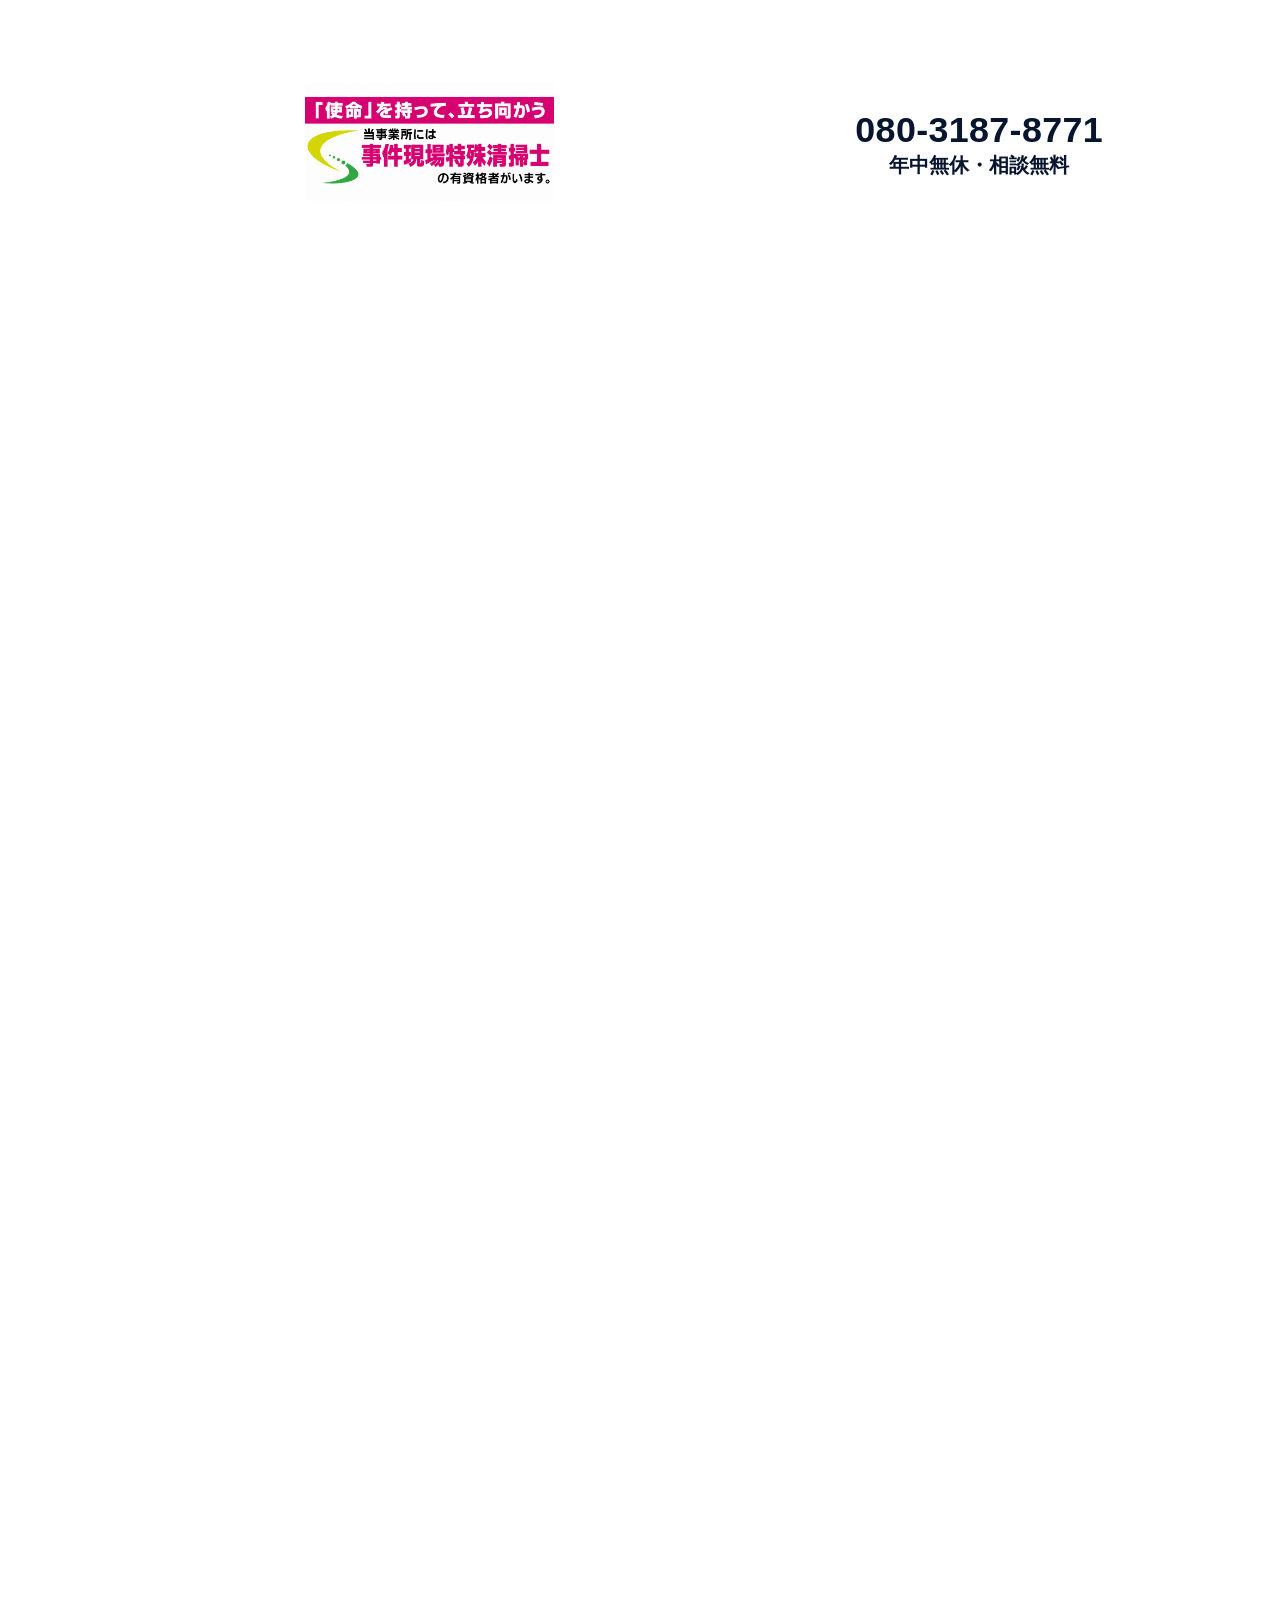
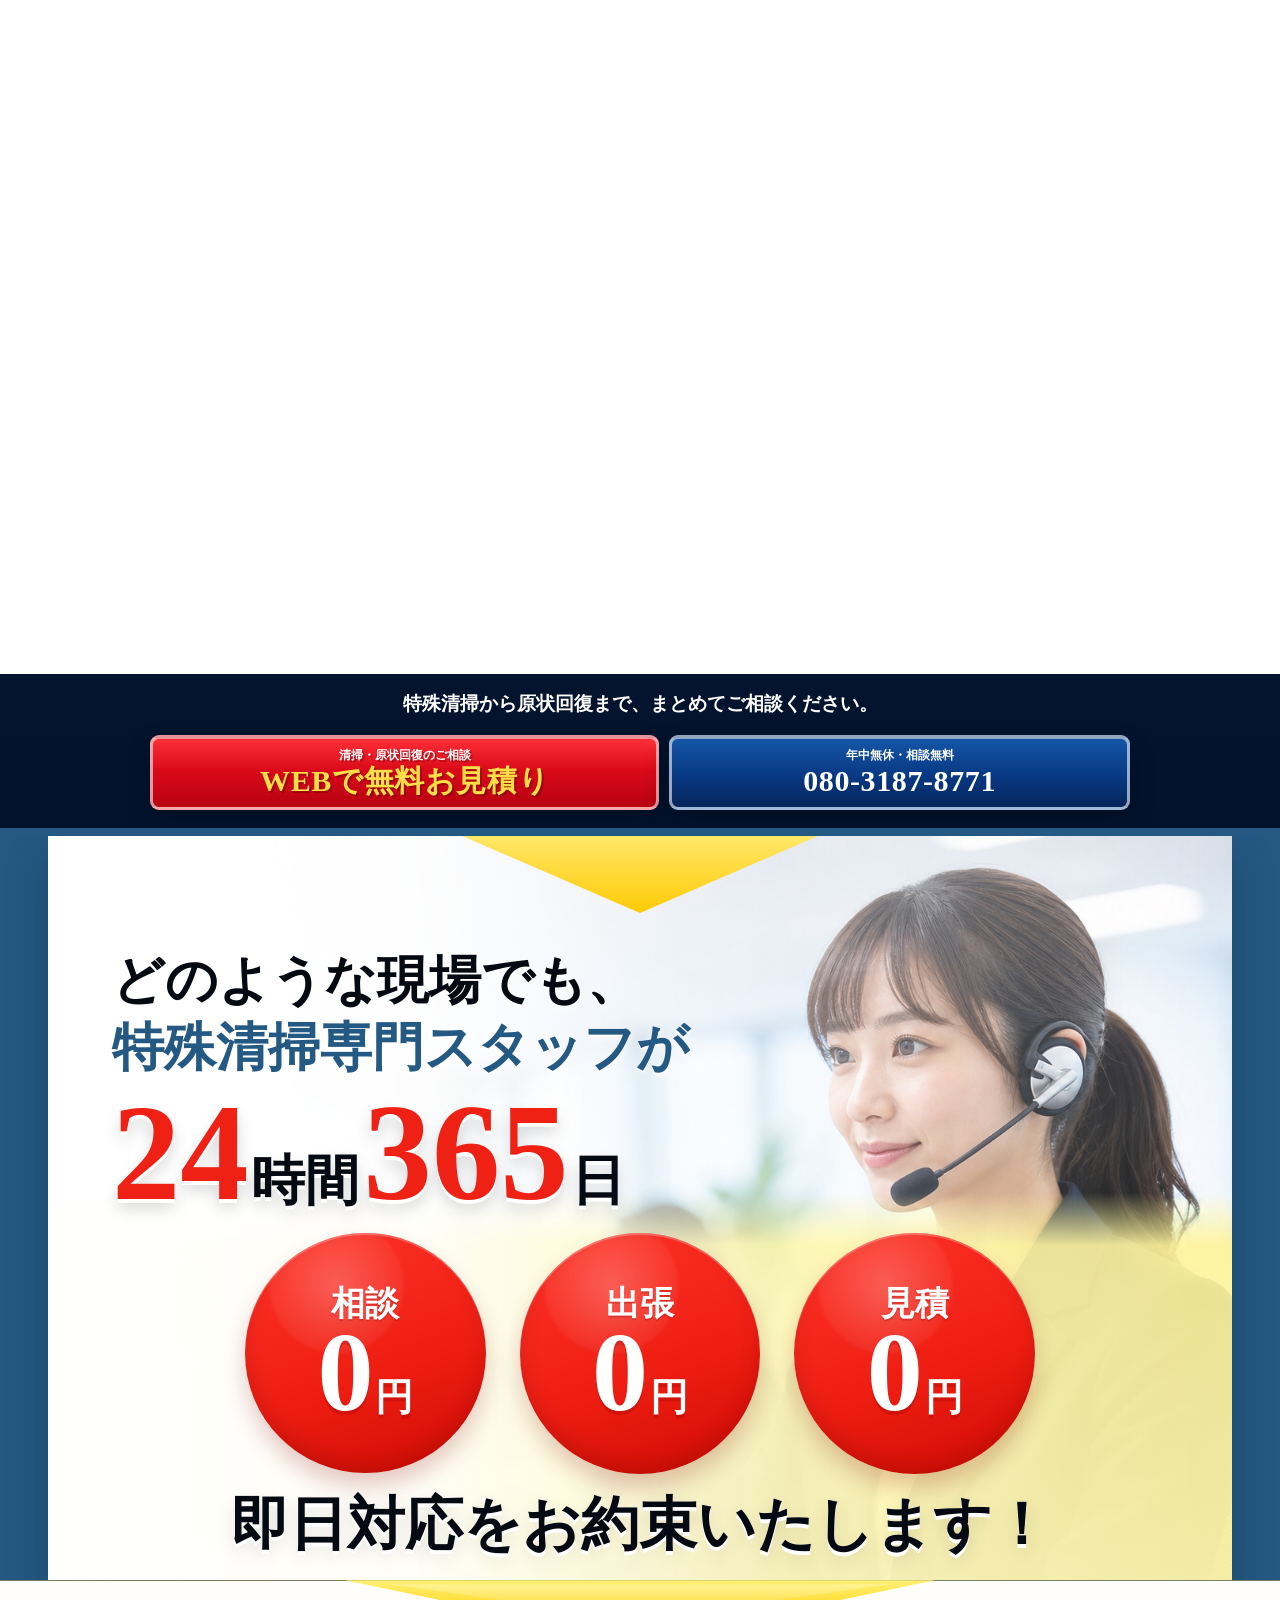
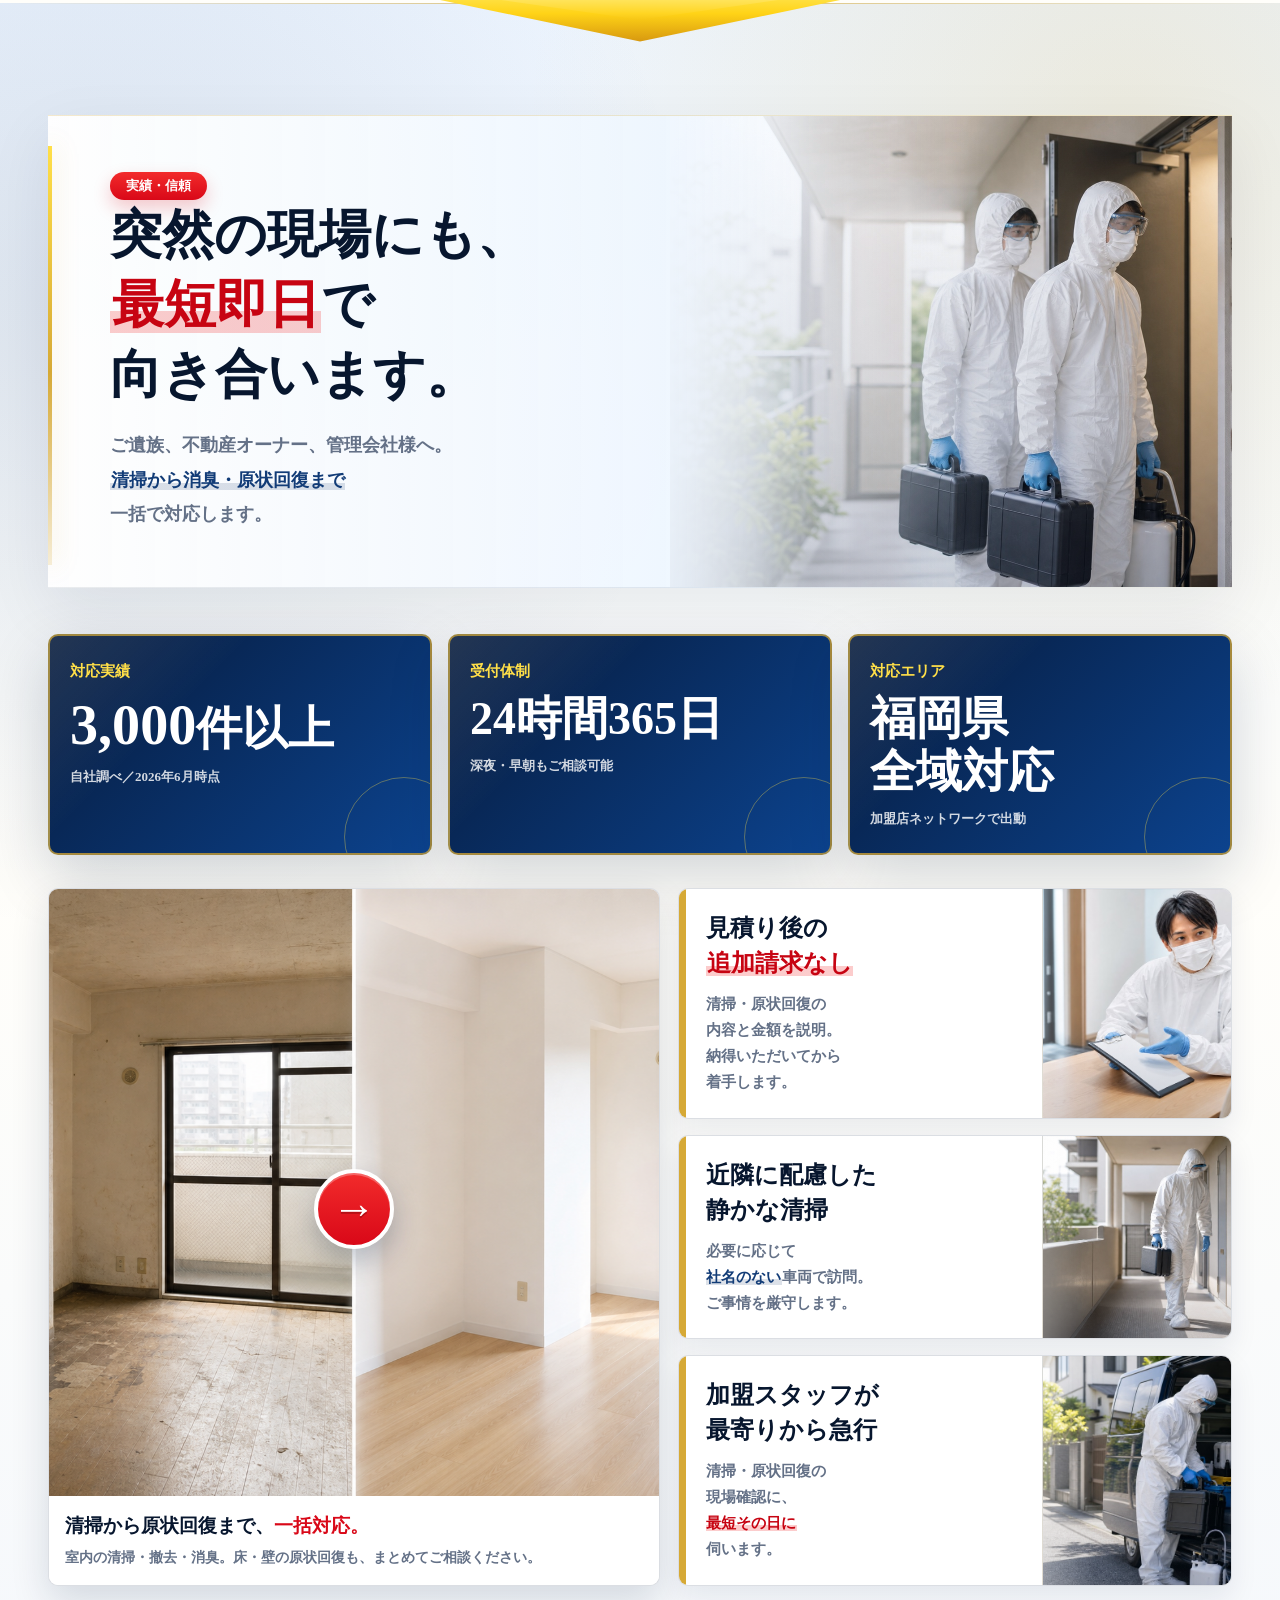
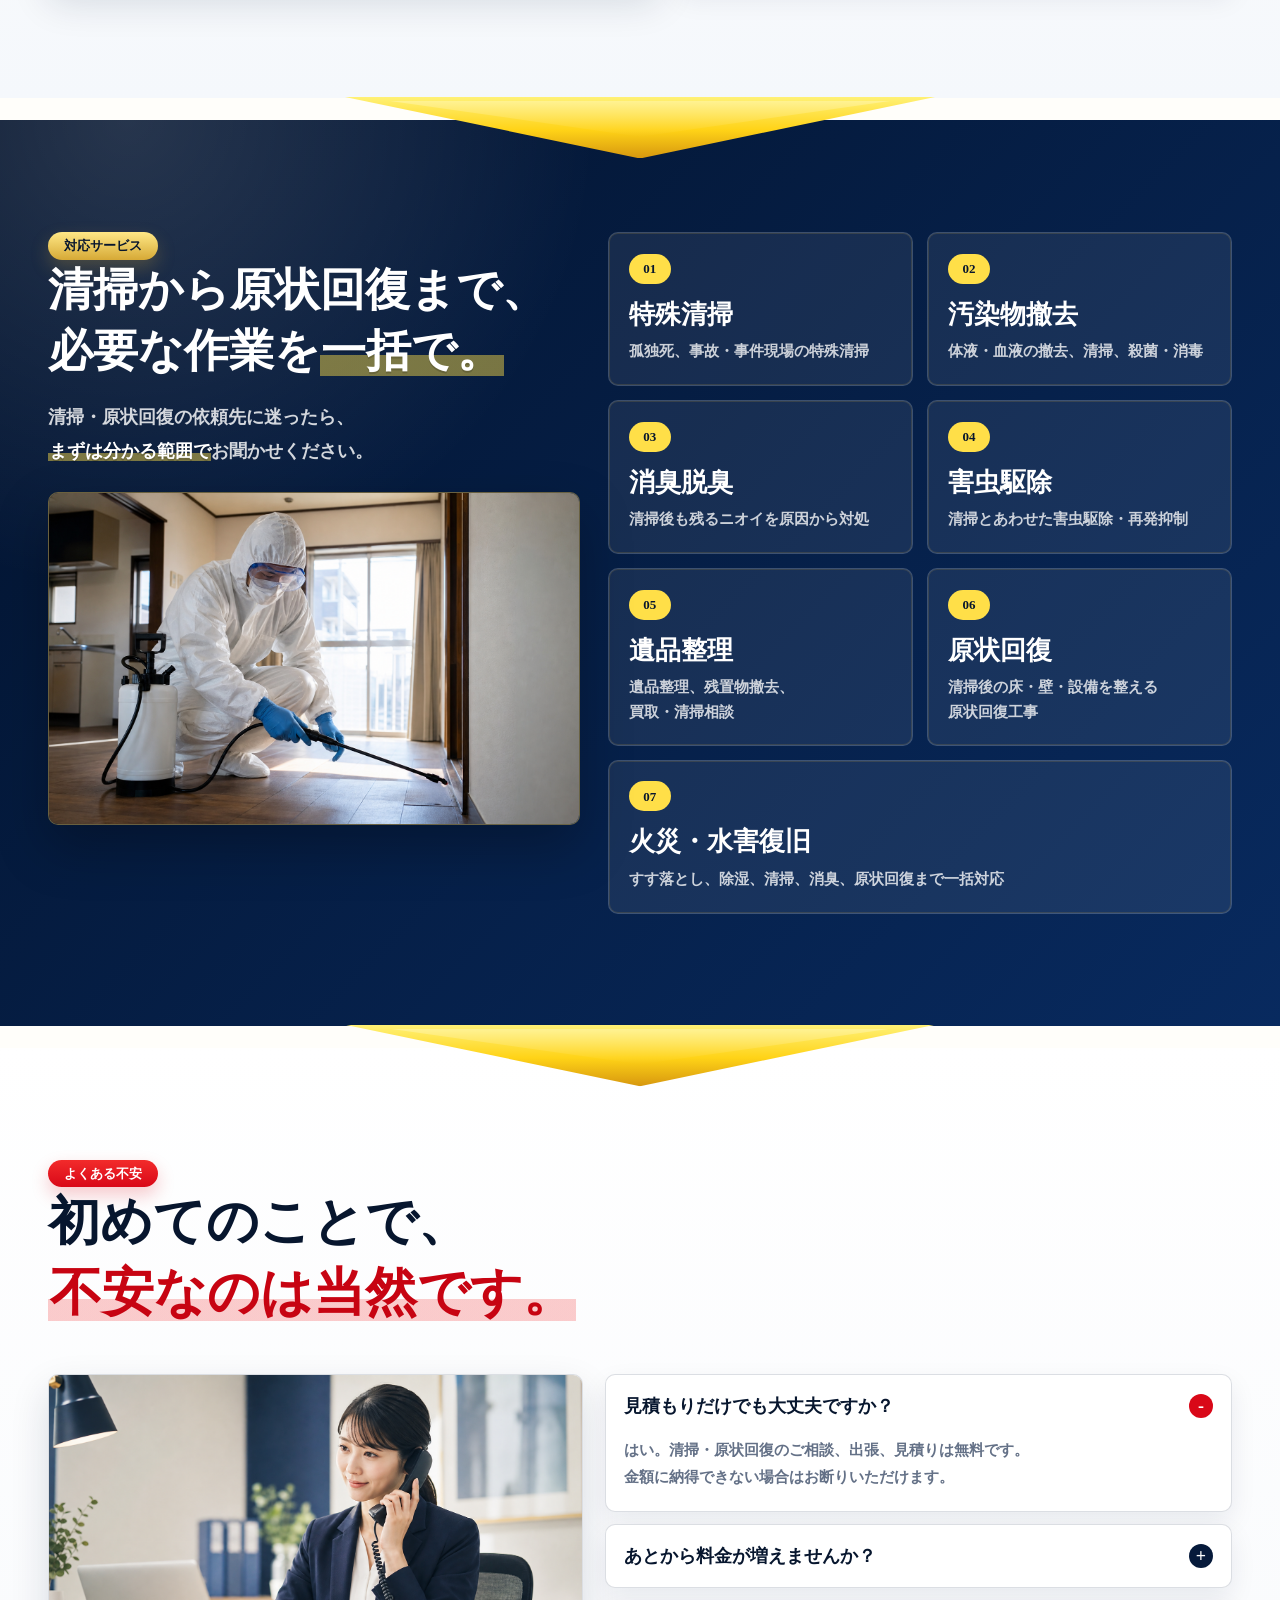
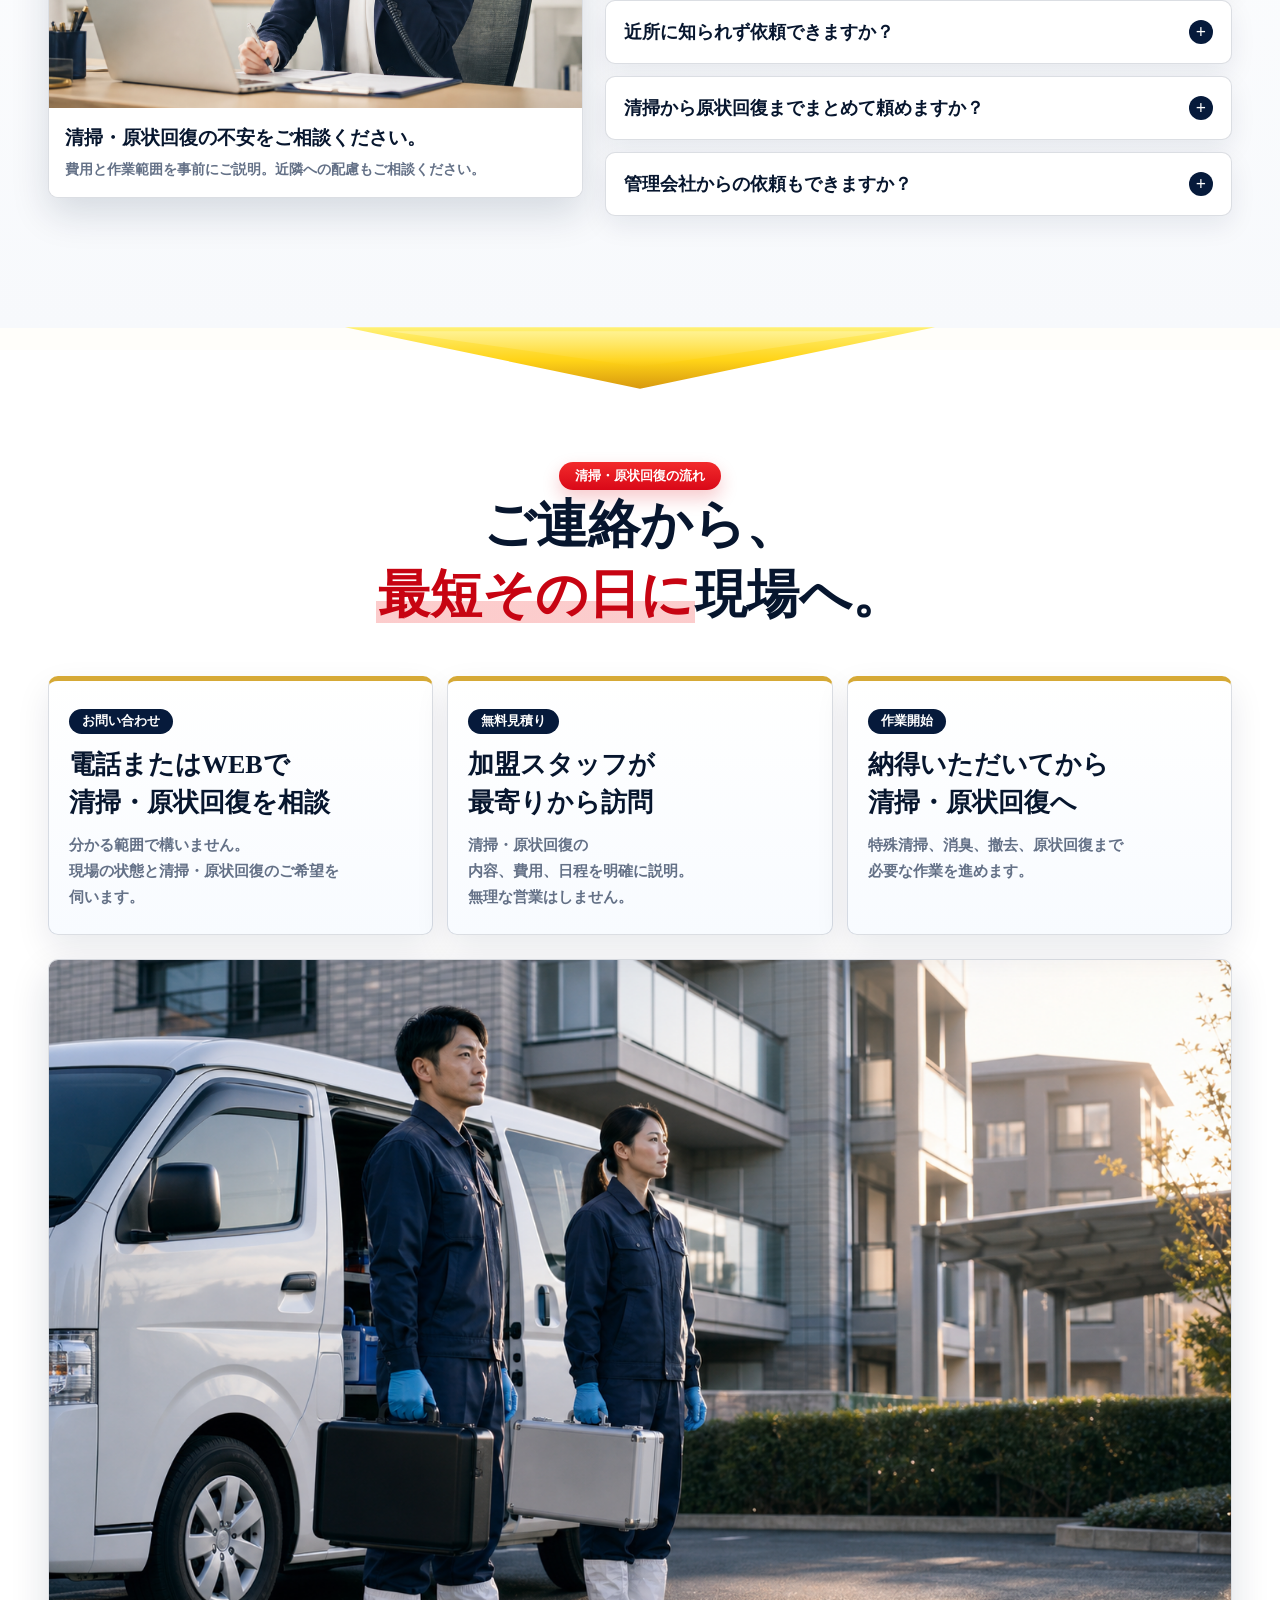
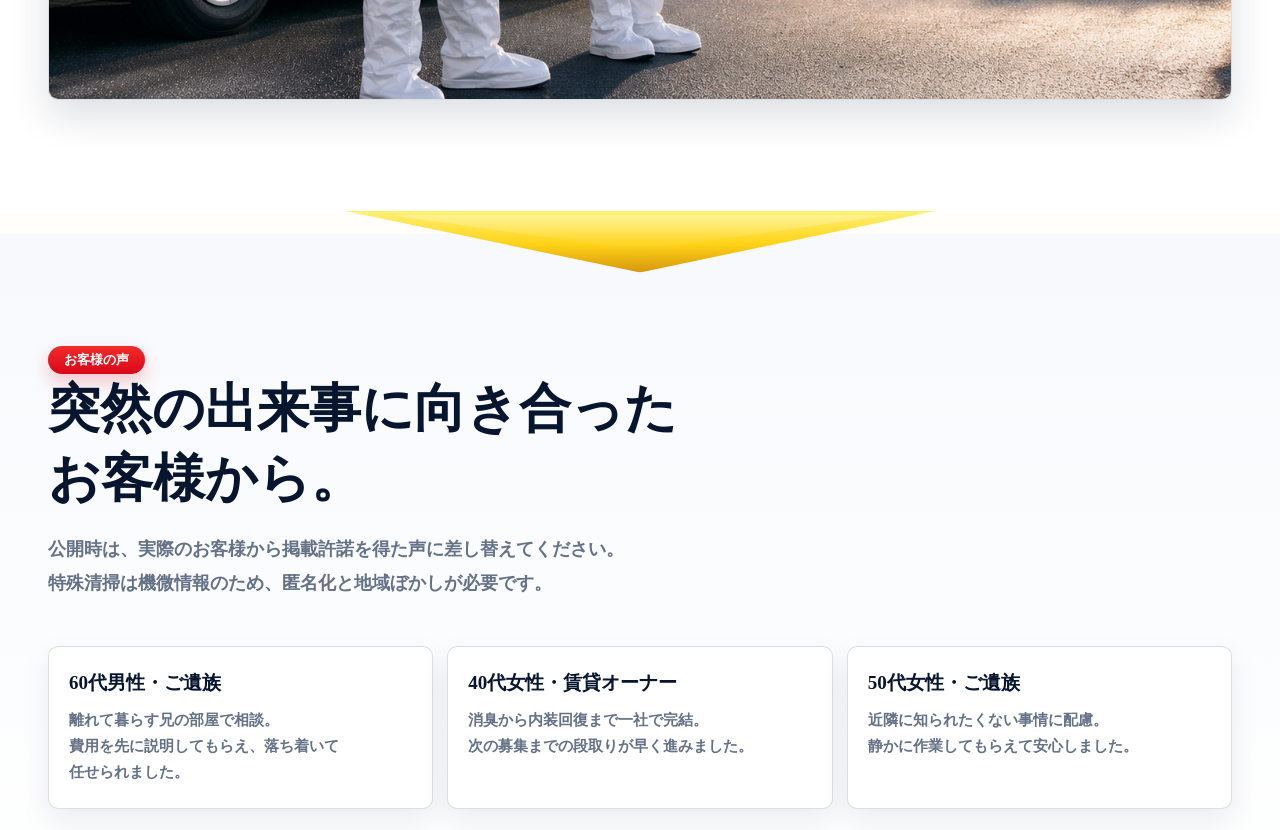
==== commit c3033cdd: "Center staff photos in mobile assurance cards" ====
--- a/tokushu-clean-hp/index.html
+++ b/tokushu-clean-hp/index.html
@@ -12,7 +12,7 @@
     <meta property="og:image" content="assets/firstview.png">
     <link rel="preload" as="image" href="assets/firstview-mobile-musubi.jpg" imagesrcset="assets/firstview-mobile-musubi.jpg 941w" imagesizes="100vw" media="(max-width: 767px)">
     <link rel="preload" as="image" href="assets/firstview.png" imagesrcset="assets/firstview.png 1672w" imagesizes="100vw" media="(min-width: 768px)">
-    <link rel="stylesheet" href="styles.css?v=20261009-wrap1">
+    <link rel="stylesheet" href="styles.css?v=20261009-crop1">
   </head>
   <body>
     <main>
@@ -127,7 +127,7 @@
                 <span><span class="copy-unit">室内の清掃・</span><wbr><span class="copy-unit">撤去・消臭。</span><wbr><span class="copy-unit">床・壁の</span><wbr><span class="copy-unit">原状回復も、</span><wbr><span class="copy-unit">まとめて</span><wbr><span class="copy-unit">ご相談ください。</span></span>
               </figcaption>
             </figure>
-            <div class="assurance-list">
+            <div class="assurance-list" id="assurance">
               <article>
                 <div class="assurance-list__copy">
                   <h3><span class="br"><span class="copy-unit">見積り後の</span></span><span class="br"><span class="marker-red"><span class="copy-unit">追加請求なし</span></span></span></h3>
--- a/tokushu-clean-hp/styles.css
+++ b/tokushu-clean-hp/styles.css
@@ -1998,6 +1998,19 @@
     grid-template-columns: minmax(0, 1fr) 32%;
   }
 
+  /* Center each mobile crop on the staff member rather than the background. */
+  .assurance-list article:nth-child(1) .assurance-list__photo img {
+    object-position: 80% center;
+  }
+
+  .assurance-list article:nth-child(2) .assurance-list__photo img {
+    object-position: 75% center;
+  }
+
+  .assurance-list article:nth-child(3) .assurance-list__photo img {
+    object-position: 75% center;
+  }
+
   .assurance-list__copy {
     padding: 18px 12px;
   }
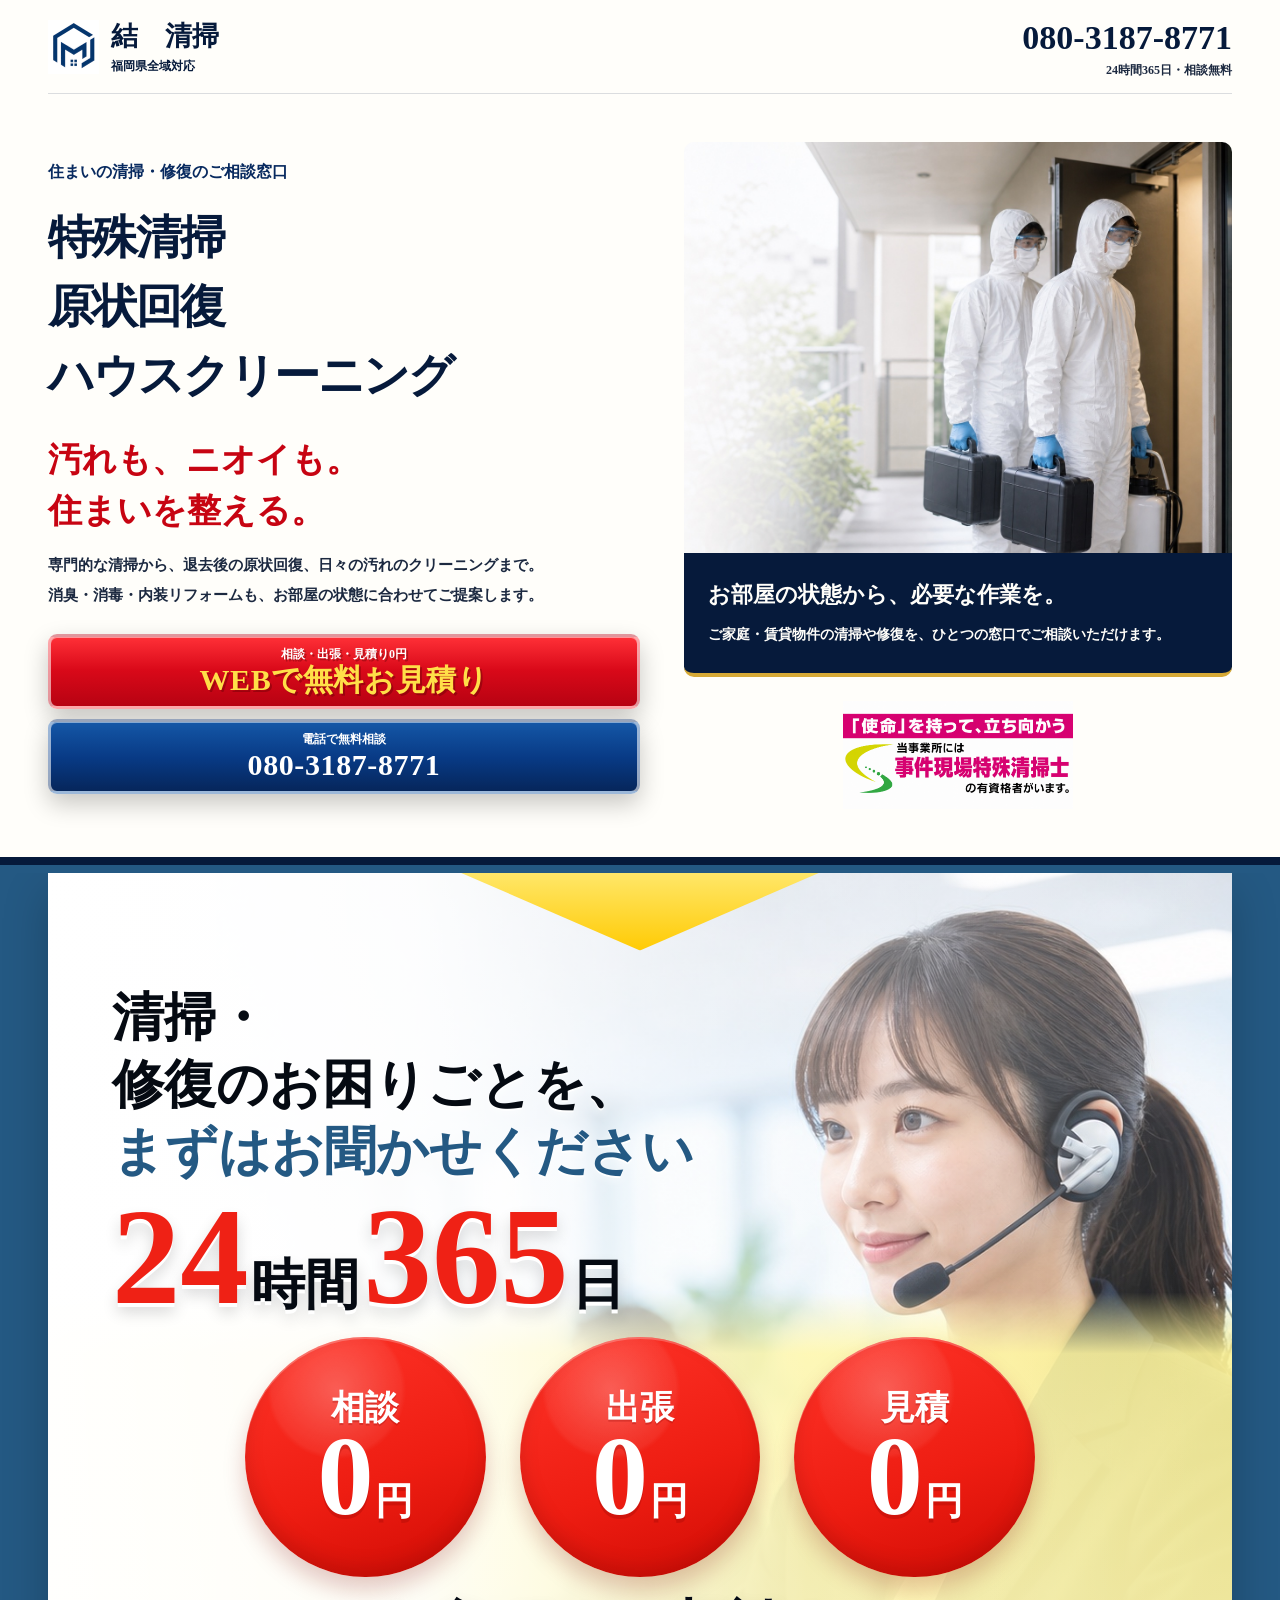
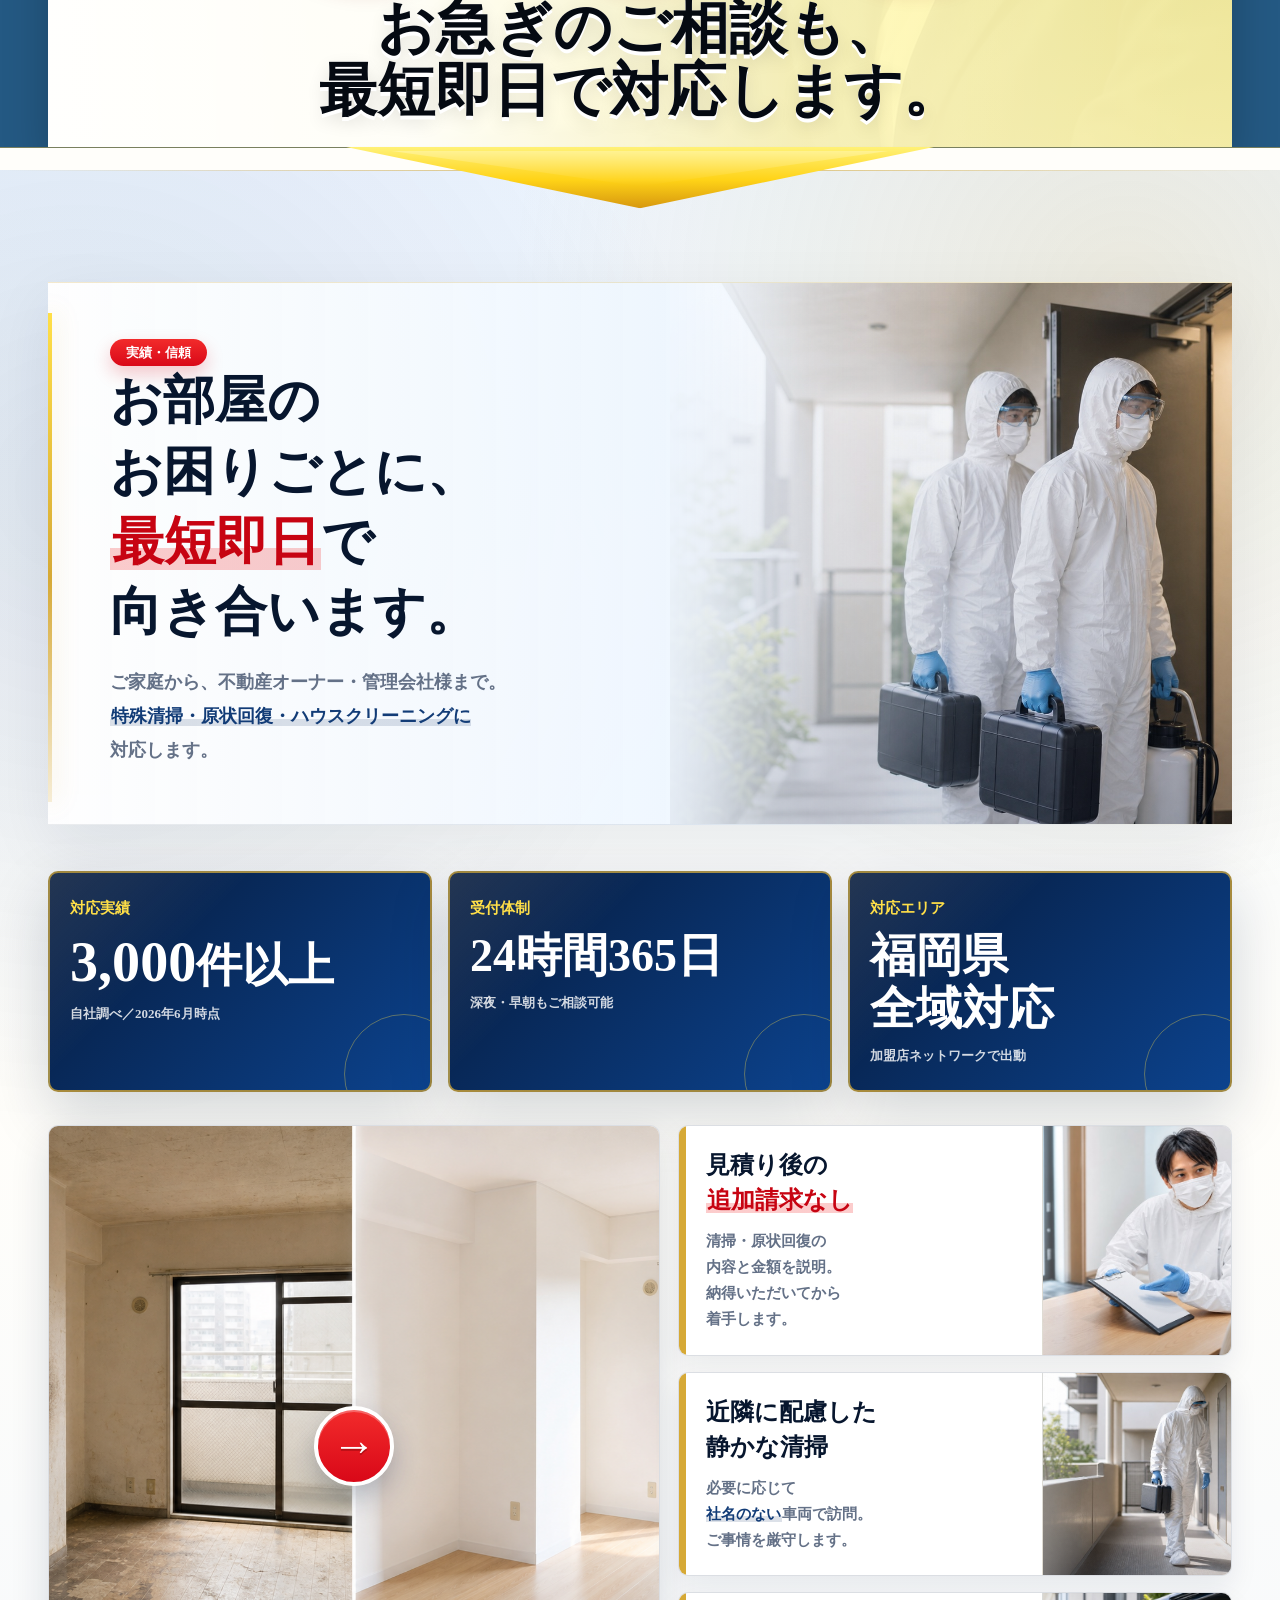
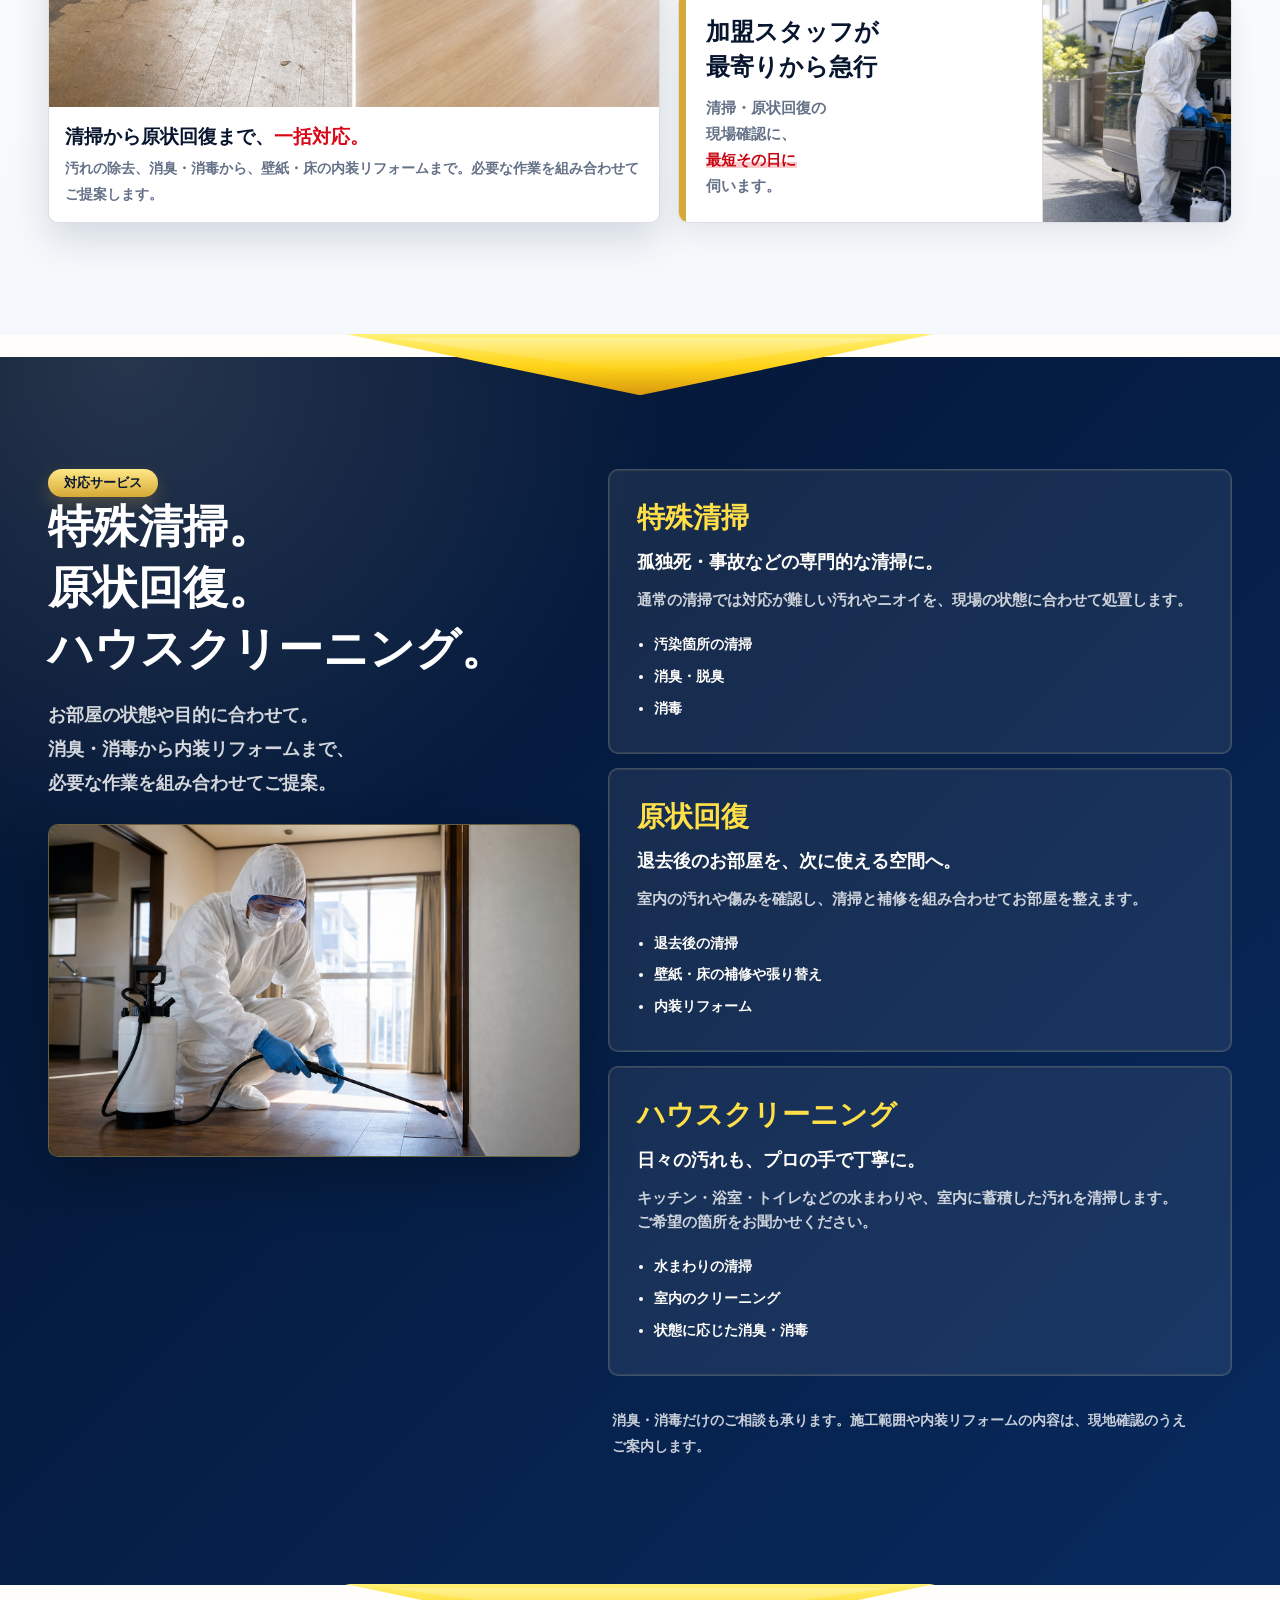
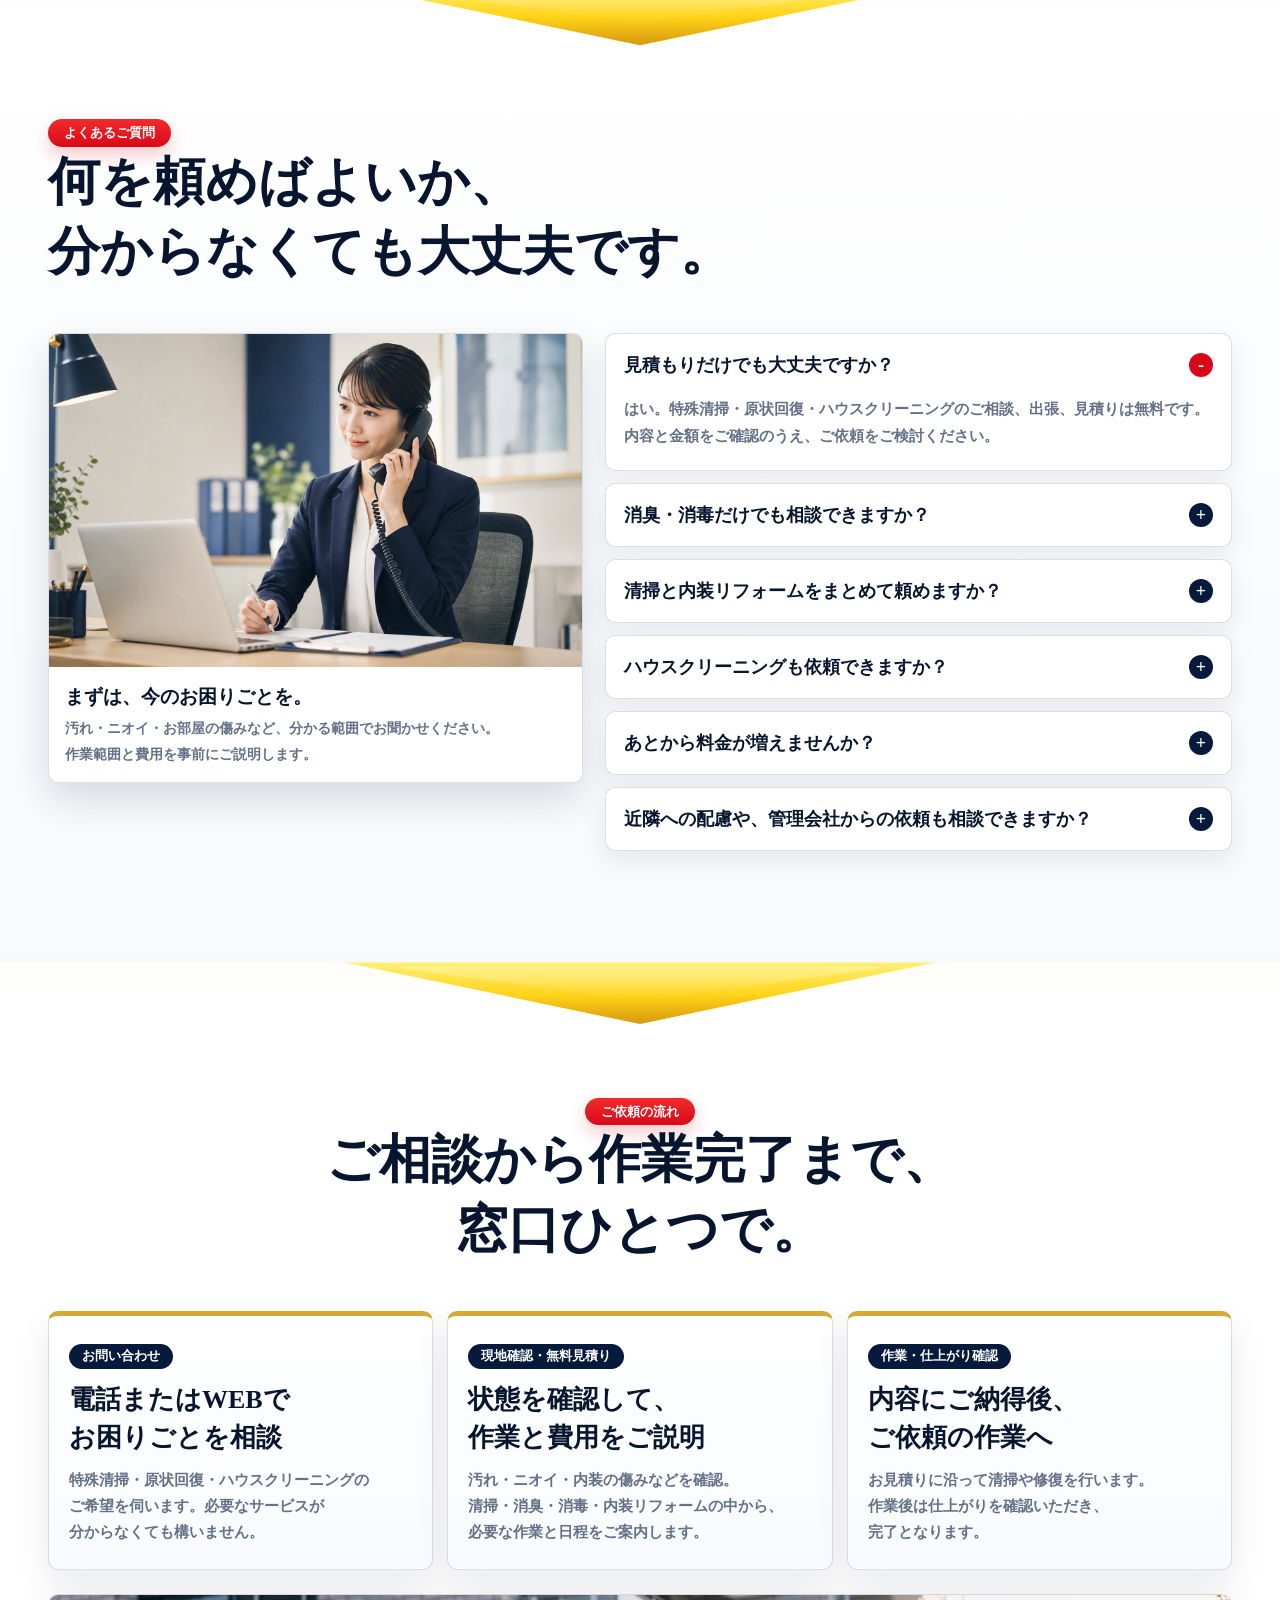
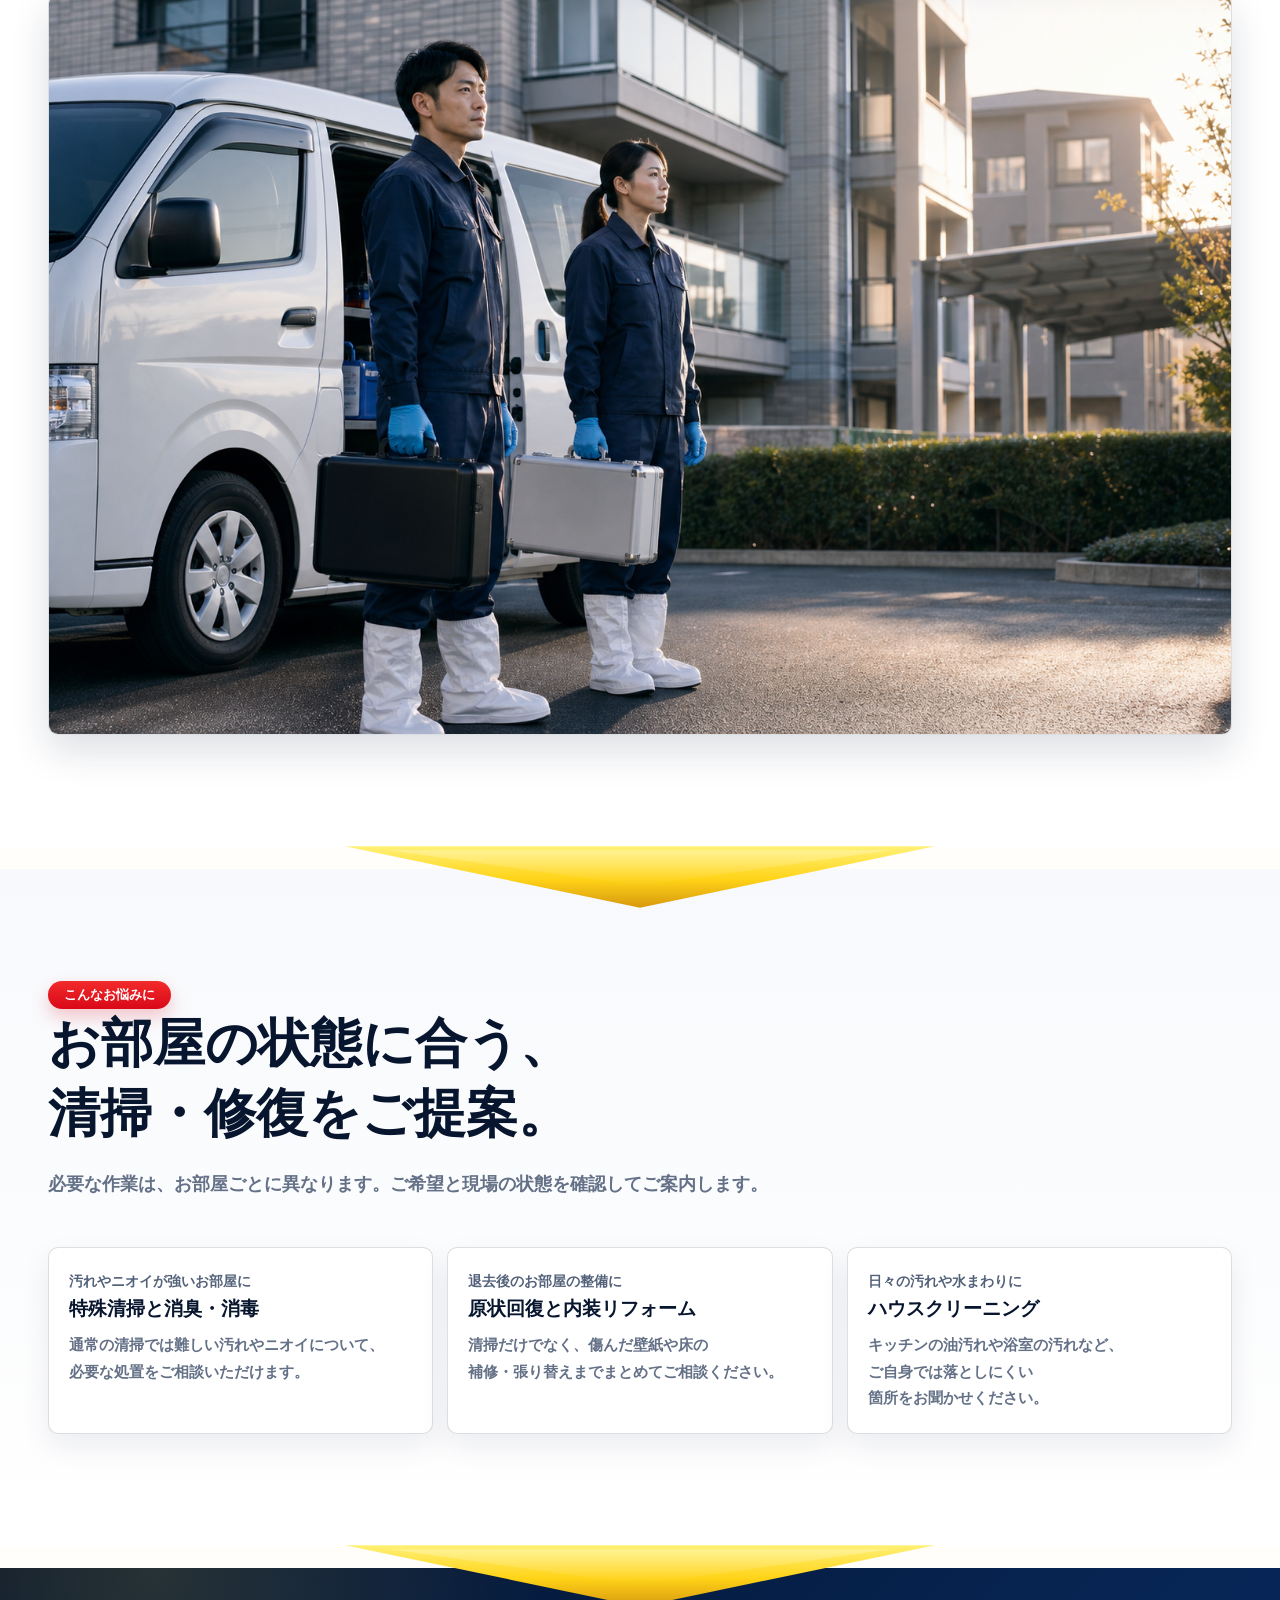
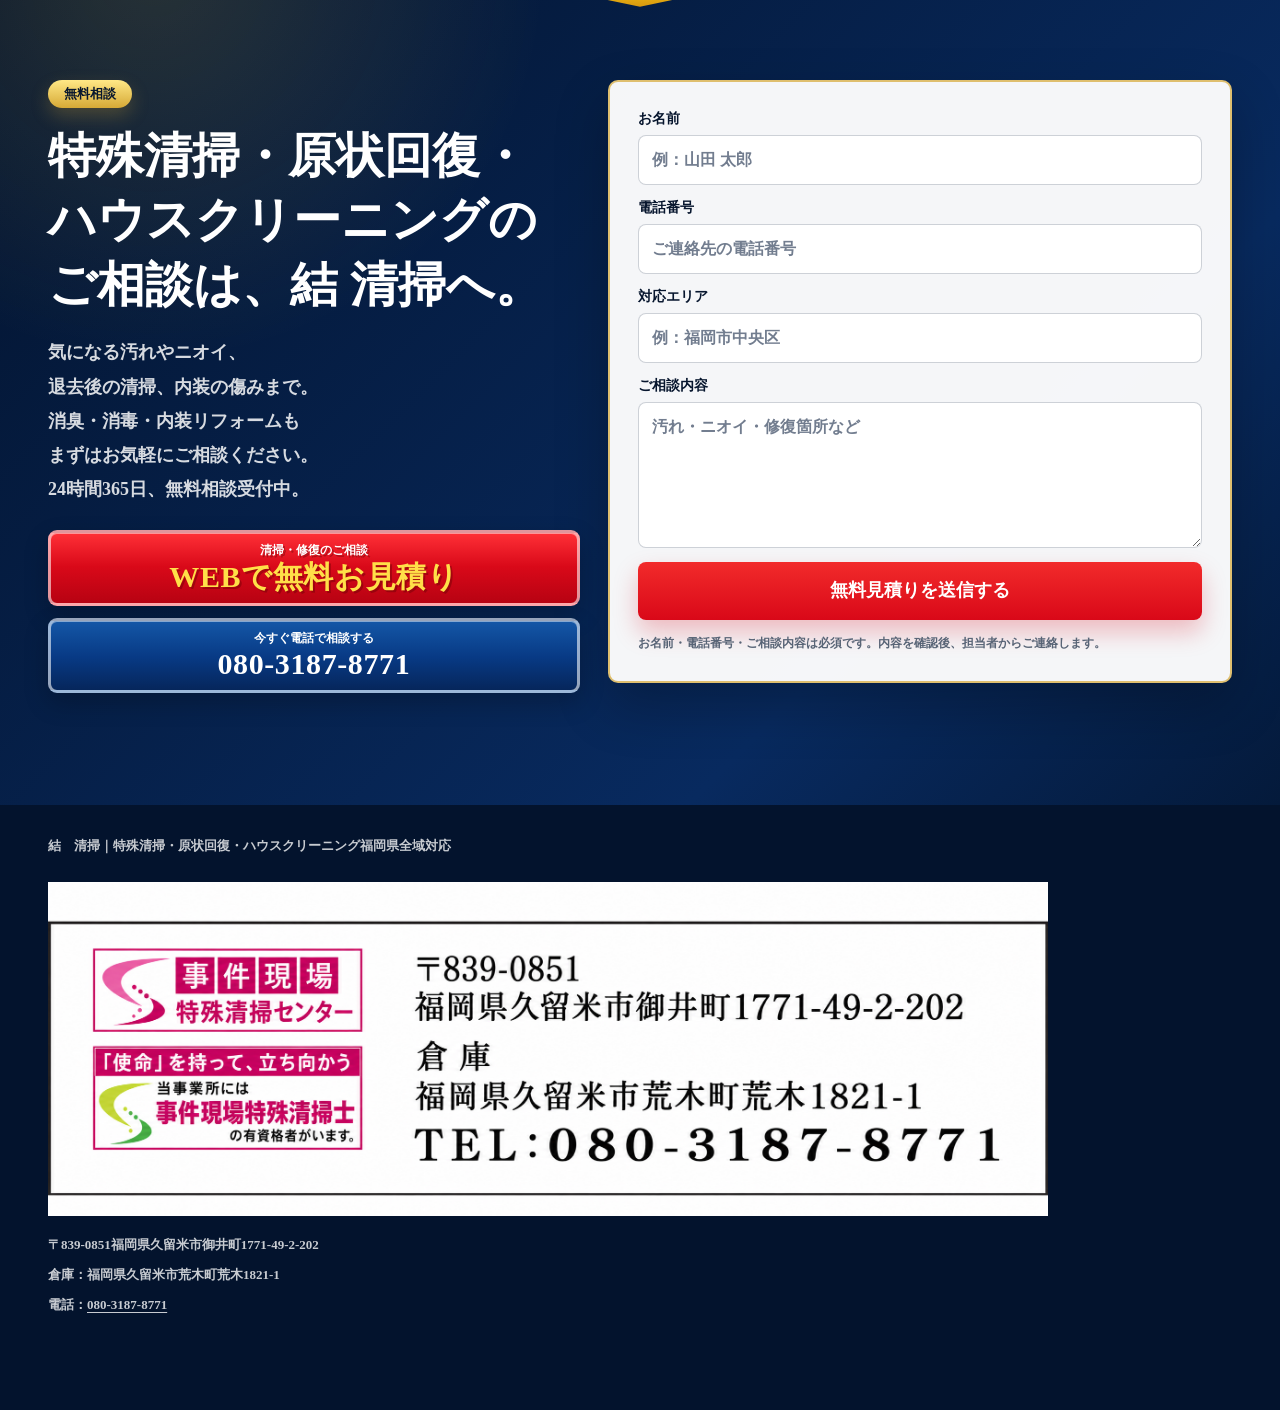
==== commit 61fecca4: "Rewrite cleaning LP around three core services" ====
--- a/tokushu-clean-hp/index.html
+++ b/tokushu-clean-hp/index.html
@@ -3,58 +3,41 @@
   <head>
     <meta charset="utf-8">
     <meta name="viewport" content="width=device-width, initial-scale=1">
-    <title>特殊清掃・原状回復なら結　清掃｜24時間365日・最短即日対応</title>
-    <meta name="description" content="特殊清掃から消臭・撤去・原状回復まで一括対応。孤独死・事故・事件現場の清掃、害虫駆除、遺品整理、火災・水害復旧も福岡県全域で24時間365日対応。清掃・原状回復のお見積りと電話相談は無料です。">
+    <title>特殊清掃・原状回復・ハウスクリーニング｜福岡県の結 清掃</title>
+    <meta name="description" content="福岡県全域の特殊清掃・原状回復・ハウスクリーニングは結 清掃へ。汚れやニオイの状態に合わせた消臭・消毒、壁紙・床などの内装リフォームまでご相談いただけます。24時間365日受付。相談・出張・見積り無料。">
     <meta name="format-detection" content="telephone=no">
     <meta property="og:type" content="website">
-    <meta property="og:title" content="特殊清掃・原状回復なら結　清掃">
-    <meta property="og:description" content="特殊清掃から消臭・撤去・原状回復まで最短即日対応。清掃・原状回復の相談・出張・見積り0円。">
+    <meta property="og:title" content="特殊清掃・原状回復・ハウスクリーニング｜福岡県の結 清掃">
+    <meta property="og:description" content="福岡県全域の特殊清掃・原状回復・ハウスクリーニングは結 清掃へ。汚れやニオイの状態に合わせた消臭・消毒、壁紙・床などの内装リフォームまでご相談いただけます。24時間365日受付。相談・出張・見積り無料。">
     <meta property="og:image" content="assets/firstview.png">
-    <link rel="preload" as="image" href="assets/firstview-mobile-musubi.jpg" imagesrcset="assets/firstview-mobile-musubi.jpg 941w" imagesizes="100vw" media="(max-width: 767px)">
-    <link rel="preload" as="image" href="assets/firstview.png" imagesrcset="assets/firstview.png 1672w" imagesizes="100vw" media="(min-width: 768px)">
-    <link rel="stylesheet" href="styles.css?v=20261009-crop1">
+    <link rel="stylesheet" href="styles.css?v=20261019-services3">
   </head>
   <body>
     <main>
-      <section class="hero" id="top" aria-label="特殊清掃の無料相談">
-        <h1 class="sr-only">特殊清掃・原状回復なら結　清掃。清掃から消臭・原状回復まで一括でご相談いただけます。</h1>
-        <div class="hero__stage">
-          <div class="hero__mobile-brand-row">
-            <div class="hero__mobile-brand">
-              <img src="assets/firstview.png" width="1672" height="941" alt="特殊清掃なら結">
-            </div>
-            <a class="hero__mobile-phone" href="tel:08031878771" data-phone-link>
-              <strong data-bind="phone">080-3187-8771</strong>
-              <span><span class="copy-unit">年中無休・相談無料</span></span>
-            </a>
-          </div>
-          <div class="hero__certification">
-            <img src="assets/certification-badge-hq.png" width="1825" height="862" alt="「使命」を持って、立ち向かう。当事業所には事件現場特殊清掃士の有資格者がいます。" decoding="async">
-            <span class="hero__certification-availability">
-              <img src="assets/firstview.png" width="1672" height="941" alt="24時間365日、福岡県全域対応。即日対応可能！">
-            </span>
-          </div>
-          <div class="hero__artwork">
-            <picture class="hero__picture">
-              <source media="(max-width: 767px)" srcset="assets/firstview-mobile-musubi.jpg">
-              <img class="hero__image" src="assets/firstview.png" width="1672" height="941" alt="特殊清掃なら結。福岡県全域対応、24時間365日、080-3187-8771。特殊清掃を最安値で即日解決。お見積り無料、追加費用なし。" fetchpriority="high" decoding="async">
-            </picture>
-            <a class="hero__hotspot hero__hotspot--phone" href="tel:08031878771" data-phone-link aria-label="080-3187-8771に電話で相談する">
-              <strong data-bind="phone">080-3187-8771</strong>
-              <span><span class="copy-unit">年中無休・相談無料</span></span>
-            </a>
-          </div>
-        </div>
-        <p class="hero__service-copy"><span class="copy-unit">特殊清掃から</span><wbr><span class="copy-unit">原状回復まで、</span><wbr><span class="copy-unit">まとめて</span><wbr><span class="copy-unit">ご相談ください。</span></p>
-        <div class="hero__mobile-actions" aria-label="スマートフォン用問い合わせ">
-          <a class="fv-button fv-button--estimate" href="#estimate-form">
-            <span><span class="copy-unit">清掃・原状回復の</span><wbr><span class="copy-unit">ご相談</span></span>
-            <strong><span class="copy-unit">WEBで無料お見積り</span></strong>
+      <section class="hero hero--services" id="top" aria-label="特殊清掃・原状回復・ハウスクリーニングの無料相談">
+        <header class="lp-header container">
+          <a class="lp-brand" href="#top" aria-label="結 清掃 トップへ">
+            <span class="lp-brand__icon" aria-hidden="true"><img src="assets/firstview.png" width="1672" height="941" alt=""></span>
+            <span><strong data-bind="companyName">結　清掃</strong><small>福岡県全域対応</small></span>
           </a>
-          <a class="fv-button fv-button--phone" href="tel:08031878771" data-phone-link>
-            <span><span class="copy-unit">年中無休・相談無料</span></span>
-            <strong data-bind="phone">080-3187-8771</strong>
-          </a>
+          <a class="lp-header__phone" href="tel:08031878771" data-phone-link><strong data-bind="phone">080-3187-8771</strong><span>24時間365日・相談無料</span></a>
+        </header>
+        <div class="service-hero container">
+          <div class="service-hero__copy">
+            <p class="service-hero__eyebrow"><span class="copy-unit">住まいの</span><wbr><span class="copy-unit">清掃・修復の</span><wbr><span class="copy-unit">ご相談窓口</span></p>
+            <h1><span>特殊清掃</span><span>原状回復</span><span>ハウスクリーニング</span></h1>
+            <p class="service-hero__lead"><span class="br"><span class="copy-unit">汚れも、</span><wbr><span class="copy-unit">ニオイも。</span></span><span class="br"><span class="copy-unit">住まいを</span><wbr><span class="copy-unit">整える。</span></span></p>
+            <p class="service-hero__description"><span class="copy-unit">専門的な清掃から、</span><wbr><span class="copy-unit">退去後の原状回復、</span><wbr><span class="copy-unit">日々の汚れの</span><wbr><span class="copy-unit">クリーニングまで。</span><br><span class="copy-unit">消臭・消毒・</span><wbr><span class="copy-unit">内装リフォームも、</span><wbr><span class="copy-unit">お部屋の状態に</span><wbr><span class="copy-unit">合わせてご提案します。</span></p>
+            <div class="service-hero__actions">
+              <a class="fv-button fv-button--estimate" href="#estimate-form"><span>相談・出張・見積り0円</span><strong>WEBで無料お見積り</strong></a>
+              <a class="fv-button fv-button--phone" href="tel:08031878771" data-phone-link><span>電話で無料相談</span><strong data-bind="phone">080-3187-8771</strong></a>
+            </div>
+          </div>
+          <div class="service-hero__visual">
+            <img class="service-hero__photo" src="assets/results-response.jpg" width="1672" height="941" alt="清掃機材を持って訪問する結 清掃のスタッフのイメージ" fetchpriority="high" decoding="async">
+            <div class="service-hero__caption"><strong><span class="copy-unit">お部屋の状態から、</span><wbr><span class="copy-unit">必要な作業を。</span></strong><p><span class="copy-unit">ご家庭・賃貸物件の</span><wbr><span class="copy-unit">清掃や修復を、</span><wbr><span class="copy-unit">ひとつの窓口で</span><wbr><span class="copy-unit">ご相談いただけます。</span></p></div>
+            <img class="service-hero__certification" src="assets/certification-badge-hq.png" width="1825" height="862" alt="当事業所には事件現場特殊清掃士の有資格者がいます。" decoding="async">
+          </div>
         </div>
       </section>
 
@@ -65,7 +48,7 @@
               <img src="assets/operator-support.jpg" width="1672" height="941" alt="" loading="eager" decoding="async">
             </div>
             <div class="support-promise__copy">
-              <p class="support-promise__lead"><span>どのような現場でも、</span><strong>特殊清掃専門スタッフが</strong></p>
+              <p class="support-promise__lead"><span>清掃・修復のお困りごとを、</span><strong>まずはお聞かせください</strong></p>
               <p class="support-promise__main"><strong>24</strong><span>時間</span><strong>365</strong><span>日</span></p>
             </div>
             <div class="support-promise__fees" aria-label="無料対応内容">
@@ -73,7 +56,7 @@
               <p><span>出張</span><strong>0<small>円</small></strong></p>
               <p><span>見積</span><strong>0<small>円</small></strong></p>
             </div>
-            <p class="support-promise__bottom"><span>即日対応を</span><span>お約束いたします！</span></p>
+            <p class="support-promise__bottom"><span>お急ぎのご相談も、</span><span>最短即日で対応します。</span></p>
           </div>
         </div>
       </section>
@@ -86,14 +69,14 @@
             <div class="section-head">
               <p class="section-label"><span class="copy-unit">実績・信頼</span></p>
               <h2>
-                <span class="br"><span class="copy-unit">突然の</span><wbr><span class="copy-unit">現場にも、</span></span>
+                <span class="br"><span class="copy-unit">お部屋の</span><wbr><span class="copy-unit">お困りごとに、</span></span>
                 <span class="br"><span class="copy-unit"><span class="marker-red">最短即日</span>で</span></span>
                 <span class="br"><span class="copy-unit">向き合います。</span></span>
               </h2>
               <p>
-                <span class="br"><span class="copy-unit">ご遺族、</span><wbr><span class="copy-unit">不動産オーナー、</span><wbr><span class="copy-unit">管理会社様へ。</span></span>
-                <span class="br"><span class="marker-blue"><span class="copy-unit">清掃から</span><wbr><span class="copy-unit">消臭・原状回復まで</span></span></span>
-                <span class="br"><span class="copy-unit">一括で対応します。</span></span>
+                <span class="br"><span class="copy-unit">ご家庭から、</span><wbr><span class="copy-unit">不動産オーナー・</span><wbr><span class="copy-unit">管理会社様まで。</span></span>
+                <span class="br"><span class="marker-blue"><span class="copy-unit">特殊清掃・原状回復・</span><wbr><span class="copy-unit">ハウスクリーニングに</span></span></span>
+                <span class="br"><span class="copy-unit">対応します。</span></span>
               </p>
             </div>
             <figure class="results-intro__visual">
@@ -124,7 +107,7 @@
               <img src="assets/tokushu-before-after.png" width="1672" height="941" alt="特殊清掃と原状回復のビフォーアフターイメージ" loading="lazy" decoding="async">
               <figcaption>
                 <strong><span class="copy-unit">清掃から</span><wbr><span class="copy-unit">原状回復まで、</span><span class="text-emphasis-red"><span class="copy-unit">一括対応。</span></span></strong>
-                <span><span class="copy-unit">室内の清掃・</span><wbr><span class="copy-unit">撤去・消臭。</span><wbr><span class="copy-unit">床・壁の</span><wbr><span class="copy-unit">原状回復も、</span><wbr><span class="copy-unit">まとめて</span><wbr><span class="copy-unit">ご相談ください。</span></span>
+                <span><span class="copy-unit">汚れの除去、</span><wbr><span class="copy-unit">消臭・消毒から、</span><wbr><span class="copy-unit">壁紙・床の</span><wbr><span class="copy-unit">内装リフォームまで。</span><wbr><span class="copy-unit">必要な作業を</span><wbr><span class="copy-unit">組み合わせて</span><wbr><span class="copy-unit">ご提案します。</span></span>
               </figcaption>
             </figure>
             <div class="assurance-list" id="assurance">
@@ -165,28 +148,13 @@
       <section class="section services" id="services">
         <div class="container services__layout">
           <div class="section-head section-head--dark">
-            <p class="section-label section-label--gold"><span class="copy-unit">対応サービス</span></p>
-            <h2>
-              <span class="br"><span class="copy-unit">清掃から</span><wbr><span class="copy-unit">原状回復まで、</span></span>
-              <span class="br"><span class="copy-unit">必要な</span><wbr><span class="copy-unit">作業を</span><span class="marker-gold"><span class="copy-unit">一括で。</span></span></span>
-            </h2>
-            <p>
-              <span class="br"><span class="copy-unit">清掃・原状回復の</span><wbr><span class="copy-unit">依頼先に</span><wbr><span class="copy-unit">迷ったら、</span></span>
-              <span class="br"><span class="marker-gold"><span class="copy-unit">まずは</span><wbr><span class="copy-unit">分かる範囲で</span></span><span class="copy-unit">お聞かせ</span><wbr><span class="copy-unit">ください。</span></span>
-            </p>
-            <figure class="media-card">
-              <img src="assets/tokushu-field-work.png" width="1672" height="941" alt="防護服を着たスタッフが室内で特殊清掃を行う様子" loading="lazy" decoding="async">
-            </figure>
-          </div>
-
-          <div class="service-grid" aria-label="対応サービス一覧">
-            <article><span><span class="copy-unit">01</span></span><h3><span class="copy-unit">特殊清掃</span></h3><p><span class="copy-unit">孤独死、</span><wbr><span class="copy-unit">事故・事件現場の</span><wbr><span class="copy-unit">特殊清掃</span></p></article>
-            <article><span><span class="copy-unit">02</span></span><h3><span class="copy-unit">汚染物撤去</span></h3><p><span class="copy-unit">体液・血液の</span><wbr><span class="copy-unit">撤去、</span><wbr><span class="copy-unit">清掃、</span><wbr><span class="copy-unit">殺菌・消毒</span></p></article>
-            <article><span><span class="copy-unit">03</span></span><h3><span class="copy-unit">消臭脱臭</span></h3><p><span class="copy-unit">清掃後も残る</span><wbr><span class="copy-unit">ニオイを</span><wbr><span class="copy-unit">原因から対処</span></p></article>
-            <article><span><span class="copy-unit">04</span></span><h3><span class="copy-unit">害虫駆除</span></h3><p><span class="copy-unit">清掃と</span><wbr><span class="copy-unit">あわせた</span><wbr><span class="copy-unit">害虫駆除・</span><wbr><span class="copy-unit">再発抑制</span></p></article>
-            <article><span><span class="copy-unit">05</span></span><h3><span class="copy-unit">遺品整理</span></h3><p><span class="copy-unit">遺品整理、</span><wbr><span class="copy-unit">残置物撤去、</span><wbr><span class="copy-unit">買取・清掃相談</span></p></article>
-            <article><span><span class="copy-unit">06</span></span><h3><span class="copy-unit">原状回復</span></h3><p><span class="copy-unit">清掃後の</span><wbr><span class="copy-unit">床・壁・設備を</span><wbr><span class="copy-unit">整える</span><wbr><span class="copy-unit">原状回復工事</span></p></article>
-            <article class="service-grid__wide"><span><span class="copy-unit">07</span></span><h3><span class="copy-unit">火災・水害復旧</span></h3><p><span class="copy-unit">すす落とし、</span><wbr><span class="copy-unit">除湿、</span><wbr><span class="copy-unit">清掃、</span><wbr><span class="copy-unit">消臭、</span><wbr><span class="copy-unit">原状回復まで</span><wbr><span class="copy-unit">一括対応</span></p></article>
+            <p class="section-label section-label--gold">対応サービス</p>
+            <h2><span class="br"><span class="copy-unit">特殊清掃。</span></span><span class="br"><span class="copy-unit">原状回復。</span></span><span class="br"><span class="copy-unit">ハウスクリーニング。</span></span></h2>
+            <p><span class="br"><span class="copy-unit">お部屋の状態や</span><wbr><span class="copy-unit">目的に合わせて。</span></span><span class="br"><span class="copy-unit">消臭・消毒から</span><wbr><span class="copy-unit">内装リフォームまで、</span></span><span class="br"><span class="copy-unit">必要な作業を</span><wbr><span class="copy-unit">組み合わせてご提案。</span></span></p>
+            <figure class="media-card"><img src="assets/tokushu-field-work.png" width="1672" height="941" alt="室内の汚れに合わせて清掃作業を行うスタッフのイメージ" loading="lazy" decoding="async"></figure>
+          </div>
+          <div class="service-grid service-grid--main" aria-label="3つの主要サービス"><article><h3><span class="copy-unit">特殊清掃</span></h3><p class="service-card__lead"><span class="copy-unit">孤独死・事故などの</span><wbr><span class="copy-unit">専門的な清掃に。</span></p><p><span class="copy-unit">通常の清掃では</span><wbr><span class="copy-unit">対応が難しい</span><wbr><span class="copy-unit">汚れやニオイを、</span><wbr><span class="copy-unit">現場の状態に</span><wbr><span class="copy-unit">合わせて処置します。</span></p><ul><li><span class="copy-unit">汚染箇所の清掃</span></li><li><span class="copy-unit">消臭・脱臭</span></li><li><span class="copy-unit">消毒</span></li></ul></article><article><h3><span class="copy-unit">原状回復</span></h3><p class="service-card__lead"><span class="copy-unit">退去後のお部屋を、</span><wbr><span class="copy-unit">次に使える空間へ。</span></p><p><span class="copy-unit">室内の汚れや</span><wbr><span class="copy-unit">傷みを確認し、</span><wbr><span class="copy-unit">清掃と補修を</span><wbr><span class="copy-unit">組み合わせて</span><wbr><span class="copy-unit">お部屋を整えます。</span></p><ul><li><span class="copy-unit">退去後の清掃</span></li><li><span class="copy-unit">壁紙・床の補修や張り替え</span></li><li><span class="copy-unit">内装リフォーム</span></li></ul></article><article><h3><span class="copy-unit">ハウスクリーニング</span></h3><p class="service-card__lead"><span class="copy-unit">日々の汚れも、</span><wbr><span class="copy-unit">プロの手で丁寧に。</span></p><p><span class="copy-unit">キッチン・浴室・</span><wbr><span class="copy-unit">トイレなどの水まわりや、</span><wbr><span class="copy-unit">室内に蓄積した汚れを</span><wbr><span class="copy-unit">清掃します。</span><wbr><span class="copy-unit">ご希望の箇所を</span><wbr><span class="copy-unit">お聞かせください。</span></p><ul><li><span class="copy-unit">水まわりの清掃</span></li><li><span class="copy-unit">室内のクリーニング</span></li><li><span class="copy-unit">状態に応じた消臭・消毒</span></li></ul></article>
+            <p class="service-scope-note"><span class="copy-unit">消臭・消毒だけの</span><wbr><span class="copy-unit">ご相談も承ります。</span><wbr><span class="copy-unit">施工範囲や</span><wbr><span class="copy-unit">内装リフォームの内容は、</span><wbr><span class="copy-unit">現地確認のうえ</span><wbr><span class="copy-unit">ご案内します。</span></p>
           </div>
         </div>
       </section>
@@ -195,45 +163,10 @@
 
       <section class="section worries" id="faq">
         <div class="container">
-          <div class="section-head">
-            <p class="section-label"><span class="copy-unit">よくある不安</span></p>
-            <h2>
-              <span class="br"><span class="copy-unit">初めての</span><wbr><span class="copy-unit">ことで、</span></span>
-              <span class="br"><span class="marker-red"><span class="copy-unit">不安なのは</span><wbr><span class="copy-unit">当然です。</span></span></span>
-            </h2>
-          </div>
-
+          <div class="section-head"><p class="section-label">よくあるご質問</p><h2><span class="br"><span class="copy-unit">何を頼めばよいか、</span></span><span class="br"><span class="copy-unit">分からなくても</span><wbr><span class="copy-unit">大丈夫です。</span></span></h2></div>
           <div class="worries__layout">
-            <figure class="media-card">
-              <img id="consultation-photo" src="assets/tokushu-phone-consultation.png" width="1672" height="941" alt="特殊清掃の相談窓口スタッフが電話で丁寧に状況を伺う様子" loading="lazy" decoding="async">
-              <figcaption>
-                <strong><span class="copy-unit">清掃・原状回復の</span><wbr><span class="copy-unit">不安を</span><wbr><span class="copy-unit">ご相談ください。</span></strong>
-                <span><span class="copy-unit">費用と</span><wbr><span class="copy-unit">作業範囲を</span><wbr><span class="copy-unit">事前にご説明。</span><wbr><span class="copy-unit">近隣への</span><wbr><span class="copy-unit">配慮も</span><wbr><span class="copy-unit">ご相談ください。</span></span>
-              </figcaption>
-            </figure>
-
-            <div class="faq-list">
-              <details open>
-                <summary><span class="copy-unit">見積もりだけでも</span><wbr><span class="copy-unit">大丈夫ですか？</span></summary>
-                <p><span class="br"><span class="copy-unit">はい。</span><wbr><span class="copy-unit">清掃・原状回復の</span><wbr><span class="copy-unit">ご相談、</span><wbr><span class="copy-unit">出張、</span><wbr><span class="copy-unit">見積りは</span><wbr><span class="copy-unit">無料です。</span></span><span class="br"><span class="copy-unit">金額に</span><wbr><span class="copy-unit">納得できない</span><wbr><span class="copy-unit">場合は</span><wbr><span class="copy-unit">お断り</span><wbr><span class="copy-unit">いただけます。</span></span></p>
-              </details>
-              <details>
-                <summary><span class="copy-unit">あとから</span><wbr><span class="copy-unit">料金が</span><wbr><span class="copy-unit">増えませんか？</span></summary>
-                <p><span class="br"><span class="copy-unit">清掃・原状回復の</span><wbr><span class="copy-unit">内容と</span><wbr><span class="copy-unit">金額を</span><wbr><span class="copy-unit">作業前に</span><wbr><span class="copy-unit">確定します。</span></span><span class="br"><span class="copy-unit">見積り後の</span><wbr><span class="copy-unit">追加費用は</span><wbr><span class="copy-unit">ありません。</span></span></p>
-              </details>
-              <details>
-                <summary><span class="copy-unit">近所に</span><wbr><span class="copy-unit">知られず</span><wbr><span class="copy-unit">依頼できますか？</span></summary>
-                <p><span class="br"><span class="copy-unit">可能な範囲で</span><wbr><span class="copy-unit">車両や服装、</span><wbr><span class="copy-unit">作業時間に</span><wbr><span class="copy-unit">配慮します。</span></span><span class="br"><span class="copy-unit">ご連絡内容も</span><wbr><span class="copy-unit">厳守します。</span></span></p>
-              </details>
-              <details>
-                <summary><span class="copy-unit">清掃から</span><wbr><span class="copy-unit">原状回復まで</span><wbr><span class="copy-unit">まとめて</span><wbr><span class="copy-unit">頼めますか？</span></summary>
-                <p><span class="br"><span class="copy-unit">はい。</span><wbr><span class="copy-unit">特殊清掃、</span><wbr><span class="copy-unit">撤去、</span><wbr><span class="copy-unit">消臭から</span></span><span class="br"><span class="copy-unit">床・壁などの</span><wbr><span class="copy-unit">原状回復まで</span><wbr><span class="copy-unit">一括で</span><wbr><span class="copy-unit">ご相談</span><wbr><span class="copy-unit">いただけます。</span></span></p>
-              </details>
-              <details>
-                <summary><span class="copy-unit">管理会社からの</span><wbr><span class="copy-unit">依頼も</span><wbr><span class="copy-unit">できますか？</span></summary>
-                <p><span class="br"><span class="copy-unit">賃貸物件、</span><wbr><span class="copy-unit">オフィス、</span><wbr><span class="copy-unit">店舗の</span><wbr><span class="copy-unit">清掃・原状回復も</span><wbr><span class="copy-unit">対応します。</span></span><span class="br"><span class="copy-unit">法人後日請求も</span><wbr><span class="copy-unit">ご相談ください。</span></span></p>
-              </details>
-            </div>
+            <figure class="media-card"><img id="consultation-photo" src="assets/tokushu-phone-consultation.png" width="1672" height="941" alt="清掃や原状回復のご相談を電話で伺うスタッフのイメージ" loading="lazy" decoding="async"><figcaption><strong><span class="copy-unit">まずは、</span><wbr><span class="copy-unit">今のお困りごとを。</span></strong><span><span class="copy-unit">汚れ・ニオイ・</span><wbr><span class="copy-unit">お部屋の傷みなど、</span><wbr><span class="copy-unit">分かる範囲で</span><wbr><span class="copy-unit">お聞かせください。</span><wbr><span class="copy-unit">作業範囲と費用を</span><wbr><span class="copy-unit">事前にご説明します。</span></span></figcaption></figure>
+            <div class="faq-list"><details open><summary><span class="copy-unit">見積もりだけでも</span><wbr><span class="copy-unit">大丈夫ですか？</span></summary><p><span class="copy-unit">はい。</span><wbr><span class="copy-unit">特殊清掃・原状回復・</span><wbr><span class="copy-unit">ハウスクリーニングの</span><wbr><span class="copy-unit">ご相談、出張、</span><wbr><span class="copy-unit">見積りは無料です。</span><wbr><span class="copy-unit">内容と金額をご確認のうえ、</span><wbr><span class="copy-unit">ご依頼をご検討ください。</span></p></details><details><summary><span class="copy-unit">消臭・消毒だけでも</span><wbr><span class="copy-unit">相談できますか？</span></summary><p><span class="copy-unit">はい。</span><wbr><span class="copy-unit">お部屋のニオイや</span><wbr><span class="copy-unit">衛生面のお悩みも</span><wbr><span class="copy-unit">ご相談ください。</span><wbr><span class="copy-unit">状態を確認し、</span><wbr><span class="copy-unit">清掃の必要性も含めて</span><wbr><span class="copy-unit">作業内容をご案内します。</span></p></details><details><summary><span class="copy-unit">清掃と</span><wbr><span class="copy-unit">内装リフォームを</span><wbr><span class="copy-unit">まとめて頼めますか？</span></summary><p><span class="copy-unit">はい。</span><wbr><span class="copy-unit">室内の清掃とあわせて、</span><wbr><span class="copy-unit">壁紙・床などの</span><wbr><span class="copy-unit">補修や張り替えを含む</span><wbr><span class="copy-unit">原状回復・内装リフォームも</span><wbr><span class="copy-unit">ご相談いただけます。</span><wbr><span class="copy-unit">必要な作業と範囲は</span><wbr><span class="copy-unit">現地で確認します。</span></p></details><details><summary><span class="copy-unit">ハウスクリーニングも</span><wbr><span class="copy-unit">依頼できますか？</span></summary><p><span class="copy-unit">はい。</span><wbr><span class="copy-unit">キッチン・浴室・トイレなどの</span><wbr><span class="copy-unit">水まわりや、</span><wbr><span class="copy-unit">お部屋の清掃も</span><wbr><span class="copy-unit">承ります。</span><wbr><span class="copy-unit">気になる汚れと</span><wbr><span class="copy-unit">ご希望の箇所を</span><wbr><span class="copy-unit">お聞かせください。</span></p></details><details><summary><span class="copy-unit">あとから</span><wbr><span class="copy-unit">料金が増えませんか？</span></summary><p><span class="copy-unit">作業内容と金額を</span><wbr><span class="copy-unit">着手前にご説明します。</span><wbr><span class="copy-unit">お見積りした範囲での</span><wbr><span class="copy-unit">追加費用はありません。</span><wbr><span class="copy-unit">ご依頼内容に変更がある場合は、</span><wbr><span class="copy-unit">作業前に改めて</span><wbr><span class="copy-unit">内容と費用をご相談します。</span></p></details><details><summary><span class="copy-unit">近隣への配慮や、</span><wbr><span class="copy-unit">管理会社からの</span><wbr><span class="copy-unit">依頼も相談できますか？</span></summary><p><span class="copy-unit">はい。</span><wbr><span class="copy-unit">車両・服装・作業時間など、</span><wbr><span class="copy-unit">近隣への配慮も</span><wbr><span class="copy-unit">ご相談ください。</span><wbr><span class="copy-unit">不動産オーナー・管理会社様の</span><wbr><span class="copy-unit">退去後清掃や原状回復、</span><wbr><span class="copy-unit">法人後日請求についても</span><wbr><span class="copy-unit">お問い合わせいただけます。</span></p></details></div>
           </div>
         </div>
       </section>
@@ -241,69 +174,17 @@
       <div class="section-arrow" aria-hidden="true"></div>
 
       <section class="section flow" id="flow">
-        <div class="container">
-          <div class="section-head section-head--center">
-            <p class="section-label"><span class="copy-unit">清掃・原状回復の流れ</span></p>
-            <h2>
-              <span class="br"><span class="copy-unit">ご連絡から、</span></span>
-              <span class="br"><span class="marker-red"><span class="copy-unit">最短その日に</span></span><span class="copy-unit">現場へ。</span></span>
-            </h2>
-          </div>
-
-          <div class="flow-grid">
-            <article>
-              <span><span class="copy-unit">お問い合わせ</span></span>
-              <h3><span class="br"><span class="copy-unit">電話または</span><wbr><span class="copy-unit">WEBで</span></span><span class="br"><span class="copy-unit">清掃・</span><wbr><span class="copy-unit">原状回復を相談</span></span></h3>
-              <p><span class="br"><span class="copy-unit">分かる範囲で</span><wbr><span class="copy-unit">構いません。</span></span><span class="br"><span class="copy-unit">現場の状態と</span><wbr><span class="copy-unit">清掃・原状回復の</span><wbr><span class="copy-unit">ご希望を</span><wbr><span class="copy-unit">伺います。</span></span></p>
-            </article>
-            <article>
-              <span><span class="copy-unit">無料見積り</span></span>
-              <h3><span class="br"><span class="copy-unit">加盟</span><wbr><span class="copy-unit">スタッフが</span></span><span class="br"><span class="copy-unit">最寄りから</span><wbr><span class="copy-unit">訪問</span></span></h3>
-              <p><span class="br"><span class="copy-unit">清掃・</span><wbr><span class="copy-unit">原状回復の</span></span><span class="br"><span class="copy-unit">内容、</span><wbr><span class="copy-unit">費用、</span><wbr><span class="copy-unit">日程を</span><wbr><span class="copy-unit">明確に説明。</span></span><span class="br"><span class="copy-unit">無理な営業は</span><wbr><span class="copy-unit">しません。</span></span></p>
-            </article>
-            <article>
-              <span><span class="copy-unit">作業開始</span></span>
-              <h3><span class="br"><span class="copy-unit">納得</span><wbr><span class="copy-unit">いただいてから</span></span><span class="br"><span class="copy-unit">清掃・</span><wbr><span class="copy-unit">原状回復へ</span></span></h3>
-              <p><span class="br"><span class="copy-unit">特殊清掃、</span><wbr><span class="copy-unit">消臭、</span><wbr><span class="copy-unit">撤去、</span><wbr><span class="copy-unit">原状回復まで</span></span><span class="br"><span class="copy-unit">必要な作業を</span><wbr><span class="copy-unit">進めます。</span></span></p>
-            </article>
-          </div>
-
-          <figure class="media-card flow__image">
-            <img src="assets/tokushu-dispatch-staff.png" width="1672" height="941" alt="特殊清掃のスタッフが現場へ出動するイメージ" loading="lazy" decoding="async">
-          </figure>
+        <div class="container"><div class="section-head section-head--center"><p class="section-label">ご依頼の流れ</p><h2><span class="br"><span class="copy-unit">ご相談から</span><wbr><span class="copy-unit">作業完了まで、</span></span><span class="br"><span class="copy-unit">窓口ひとつで。</span></span></h2></div>
+          <div class="flow-grid"><article><span><span class="copy-unit">お問い合わせ</span></span><h3><span class="br"><span class="copy-unit">電話またはWEBで</span></span><span class="br"><span class="copy-unit">お困りごとを相談</span></span></h3><p><span class="copy-unit">特殊清掃・原状回復・</span><wbr><span class="copy-unit">ハウスクリーニングの</span><wbr><span class="copy-unit">ご希望を伺います。</span><wbr><span class="copy-unit">必要なサービスが</span><wbr><span class="copy-unit">分からなくても</span><wbr><span class="copy-unit">構いません。</span></p></article><article><span><span class="copy-unit">現地確認・無料見積り</span></span><h3><span class="br"><span class="copy-unit">状態を確認して、</span></span><span class="br"><span class="copy-unit">作業と費用をご説明</span></span></h3><p><span class="copy-unit">汚れ・ニオイ・</span><wbr><span class="copy-unit">内装の傷みなどを確認。</span><wbr><span class="copy-unit">清掃・消臭・消毒・</span><wbr><span class="copy-unit">内装リフォームの中から、</span><wbr><span class="copy-unit">必要な作業と日程を</span><wbr><span class="copy-unit">ご案内します。</span></p></article><article><span><span class="copy-unit">作業・仕上がり確認</span></span><h3><span class="br"><span class="copy-unit">内容にご納得後、</span></span><span class="br"><span class="copy-unit">ご依頼の作業へ</span></span></h3><p><span class="copy-unit">お見積りに沿って</span><wbr><span class="copy-unit">清掃や修復を行います。</span><wbr><span class="copy-unit">作業後は仕上がりを</span><wbr><span class="copy-unit">確認いただき、</span><wbr><span class="copy-unit">完了となります。</span></p></article></div>
+          <figure class="media-card flow__image"><img src="assets/tokushu-dispatch-staff.png" width="1672" height="941" alt="ご相談を受けて訪問の準備をする清掃スタッフのイメージ" loading="lazy" decoding="async"></figure>
         </div>
       </section>
 
       <div class="section-arrow" aria-hidden="true"></div>
 
       <section class="section voices" id="voices">
-        <div class="container">
-          <div class="section-head">
-            <p class="section-label"><span class="copy-unit">お客様の声</span></p>
-            <h2>
-              <span class="br"><span class="voice-title-mobile-break"><span class="copy-unit">突然の</span><wbr><span class="copy-unit">出来事に</span></span><span class="voice-title-mobile-break"><span class="copy-unit">向き合った</span></span></span>
-              <span class="br"><span class="copy-unit">お客様から。</span></span>
-            </h2>
-            <p>
-              <span class="br"><span class="voice-copy-mobile-break"><span class="copy-unit">公開時は、</span><wbr><span class="copy-unit">実際の</span><wbr><span class="copy-unit">お客様から</span></span><span class="voice-copy-mobile-break"><span class="copy-unit">掲載許諾を得た</span><wbr><span class="copy-unit">声に</span><wbr><span class="copy-unit">差し替えて</span><wbr><span class="copy-unit">ください。</span></span></span>
-              <span class="br"><span class="voice-copy-mobile-break"><span class="copy-unit">特殊清掃は</span><wbr><span class="copy-unit">機微情報のため、</span></span><span class="voice-copy-mobile-break"><span class="copy-unit">匿名化と</span><wbr><span class="copy-unit">地域ぼかしが</span><wbr><span class="copy-unit">必要です。</span></span></span>
-            </p>
-          </div>
-
-          <div class="voice-grid">
-            <article>
-              <h3><span class="copy-unit">60代男性・</span><wbr><span class="copy-unit">ご遺族</span></h3>
-              <p><span class="br"><span class="copy-unit">離れて暮らす</span><wbr><span class="copy-unit">兄の部屋で</span><wbr><span class="copy-unit">相談。</span></span><span class="br"><span class="voice-card-mobile-break"><span class="copy-unit">費用を先に</span><wbr><span class="copy-unit">説明してもらえ、</span></span><span class="voice-card-mobile-break"><span class="copy-unit">落ち着いて</span><wbr><span class="copy-unit">任せられました。</span></span></span></p>
-            </article>
-            <article>
-              <h3><span class="copy-unit">40代女性・</span><wbr><span class="copy-unit">賃貸オーナー</span></h3>
-              <p><span class="br"><span class="voice-card-mobile-break"><span class="copy-unit">消臭から</span><wbr><span class="copy-unit">内装回復まで</span></span><span class="voice-card-mobile-break"><span class="copy-unit">一社で完結。</span></span></span><span class="br"><span class="voice-card-mobile-break"><span class="copy-unit">次の募集までの</span><wbr><span class="copy-unit">段取りが</span></span><span class="voice-card-mobile-break"><span class="copy-unit">早く進みました。</span></span></span></p>
-            </article>
-            <article>
-              <h3><span class="copy-unit">50代女性・</span><wbr><span class="copy-unit">ご遺族</span></h3>
-              <p><span class="br"><span class="voice-card-mobile-break"><span class="copy-unit">近隣に</span><wbr><span class="copy-unit">知られたくない</span></span><span class="voice-card-mobile-break"><span class="copy-unit">事情に配慮。</span></span></span><span class="br"><span class="voice-card-mobile-break"><span class="copy-unit">静かに</span><wbr><span class="copy-unit">作業してもらえて</span></span><span class="voice-card-mobile-break"><span class="copy-unit">安心しました。</span></span></span></p>
-            </article>
-          </div>
+        <div class="container"><div class="section-head"><p class="section-label">こんなお悩みに</p><h2><span class="br"><span class="copy-unit">お部屋の状態に合う、</span></span><span class="br"><span class="copy-unit">清掃・修復をご提案。</span></span></h2><p><span class="copy-unit">必要な作業は、</span><wbr><span class="copy-unit">お部屋ごとに異なります。</span><wbr><span class="copy-unit">ご希望と現場の状態を</span><wbr><span class="copy-unit">確認してご案内します。</span></p></div>
+          <div class="voice-grid"><article><p class="consultation-example__label"><span class="copy-unit">汚れやニオイが</span><wbr><span class="copy-unit">強いお部屋に</span></p><h3><span class="copy-unit">特殊清掃と</span><wbr><span class="copy-unit">消臭・消毒</span></h3><p><span class="copy-unit">通常の清掃では難しい</span><wbr><span class="copy-unit">汚れやニオイについて、</span><wbr><span class="copy-unit">必要な処置を</span><wbr><span class="copy-unit">ご相談いただけます。</span></p></article><article><p class="consultation-example__label"><span class="copy-unit">退去後の</span><wbr><span class="copy-unit">お部屋の整備に</span></p><h3><span class="copy-unit">原状回復と</span><wbr><span class="copy-unit">内装リフォーム</span></h3><p><span class="copy-unit">清掃だけでなく、</span><wbr><span class="copy-unit">傷んだ壁紙や床の</span><wbr><span class="copy-unit">補修・張り替えまで</span><wbr><span class="copy-unit">まとめてご相談ください。</span></p></article><article><p class="consultation-example__label"><span class="copy-unit">日々の汚れや</span><wbr><span class="copy-unit">水まわりに</span></p><h3><span class="copy-unit">ハウスクリーニング</span></h3><p><span class="copy-unit">キッチンの油汚れや</span><wbr><span class="copy-unit">浴室の汚れなど、</span><wbr><span class="copy-unit">ご自身では落としにくい</span><wbr><span class="copy-unit">箇所をお聞かせください。</span></p></article></div>
         </div>
       </section>
 
@@ -314,20 +195,11 @@
           <div class="final-cta__copy">
             <p class="section-label section-label--gold"><span class="copy-unit">無料相談</span></p>
             <h2>
-              <span class="br"><span class="copy-unit">清掃・</span><wbr><span class="copy-unit">原状回復の</span></span>
-              <span class="br"><span class="marker-gold"><span class="copy-unit">お悩みを</span></span></span>
-              <span class="br"><span class="copy-unit">まとめて</span><wbr><span class="copy-unit">ご相談。</span></span>
-            </h2>
-            <p>
-              <span class="br"><span class="copy-unit">ニオイ・害虫で</span><wbr><span class="copy-unit">お困りなら、</span></span>
-              <span class="br"><span class="copy-unit">清掃・</span><wbr><span class="copy-unit">原状回復の</span></span>
-              <span class="br"><span class="copy-unit">負担が</span><wbr><span class="copy-unit">大きくなる前に。</span></span>
-              <span class="br"><span class="marker-gold"><span class="copy-unit">24時間365日、</span><wbr><span class="copy-unit">無料で</span></span></span>
-              <span class="br"><span class="copy-unit">ご相談を</span><wbr><span class="copy-unit">受け付けています。</span></span>
-            </p>
+              <span class="br"><span class="copy-unit">特殊清掃・原状回復・</span></span><span class="br"><span class="copy-unit">ハウスクリーニングの</span></span><span class="br"><span class="copy-unit">ご相談は、結 清掃へ。</span></span>
+            </h2><p><span class="br"><span class="copy-unit">気になる汚れやニオイ、</span></span><span class="br"><span class="copy-unit">退去後の清掃、</span><wbr><span class="copy-unit">内装の傷みまで。</span></span><span class="br"><span class="copy-unit">消臭・消毒・</span><wbr><span class="copy-unit">内装リフォームも</span></span><span class="br"><span class="copy-unit">まずはお気軽に</span><wbr><span class="copy-unit">ご相談ください。</span></span><span class="br"><span class="copy-unit">24時間365日、</span><wbr><span class="copy-unit">無料相談受付中。</span></span></p>
             <div class="final-cta__buttons" id="phone">
               <a class="fv-button fv-button--estimate" href="#estimate-form">
-                <span><span class="copy-unit">清掃・原状回復の</span><wbr><span class="copy-unit">お見積り</span></span>
+                <span><span class="copy-unit">清掃・修復の</span><wbr><span class="copy-unit">ご相談</span></span>
                 <strong><span class="copy-unit">WEBで無料お見積り</span></strong>
               </a>
               <a class="fv-button fv-button--phone" href="tel:08031878771" data-phone-link>
@@ -337,25 +209,29 @@
             </div>
           </div>
 
-          <form class="estimate-form" action="#" method="post" data-estimate-form>
+          <form class="estimate-form" action="https://formsubmit.co/ukyou31120807@gmail.com" method="post" data-estimate-form>
+            <input type="hidden" name="_subject" value="【結 清掃】無料見積りのお問い合わせ">
+            <input type="hidden" name="_template" value="table">
+            <input type="hidden" name="_next" value="https://kska0412-ux.github.io/HP--/tokushu-clean-hp/thanks.html">
+            <input type="text" name="_honey" class="form-honeypot" tabindex="-1" autocomplete="off" aria-hidden="true">
             <div class="form-row">
               <label for="name"><span class="copy-unit">お名前</span></label>
-              <input id="name" name="name" type="text" autocomplete="name" placeholder="例：山田 太郎">
+              <input id="name" name="お名前" type="text" autocomplete="name" placeholder="例：山田 太郎" maxlength="80" required>
             </div>
             <div class="form-row">
               <label for="tel"><span class="copy-unit">電話番号</span></label>
-              <input id="tel" name="tel" type="tel" autocomplete="tel" placeholder="ご連絡先の電話番号">
+              <input id="tel" name="電話番号" type="tel" autocomplete="tel" placeholder="ご連絡先の電話番号" maxlength="40" required>
             </div>
             <div class="form-row">
               <label for="area"><span class="copy-unit">対応エリア</span></label>
-              <input id="area" name="area" type="text" autocomplete="address-level1" placeholder="例：福岡市中央区">
+              <input id="area" name="対応エリア" type="text" autocomplete="address-level1" placeholder="例：福岡市中央区" maxlength="100">
             </div>
             <div class="form-row">
               <label for="message"><span class="copy-unit">ご相談内容</span></label>
-              <textarea id="message" name="message" rows="5" placeholder="清掃・原状回復のご相談"></textarea>
+              <textarea id="message" name="ご相談内容" rows="5" placeholder="汚れ・ニオイ・修復箇所など" maxlength="4000" required></textarea>
             </div>
             <button type="submit"><span class="copy-unit">無料見積りを</span><wbr><span class="copy-unit">送信する</span></button>
-            <p class="form-note" data-form-note><span class="copy-unit">送信内容は</span><wbr><span class="copy-unit">確認用です。</span><wbr><span class="copy-unit">公開前に</span><wbr><span class="copy-unit">フォーム連携先を</span><wbr><span class="copy-unit">設定してください。</span></p>
+            <p class="form-note" data-form-note role="status" aria-live="polite" aria-atomic="true"><span class="copy-unit">お名前・電話番号・</span><wbr><span class="copy-unit">ご相談内容は</span><wbr><span class="copy-unit">必須です。</span><wbr><span class="copy-unit">内容を確認後、</span><wbr><span class="copy-unit">担当者から</span><wbr><span class="copy-unit">ご連絡します。</span></p>
           </form>
         </div>
       </section>
@@ -363,7 +239,7 @@
 
     <footer class="site-footer">
       <div class="container">
-        <p><strong data-bind="companyName">結　清掃</strong><span class="copy-unit">｜特殊清掃・原状回復</span><wbr><span class="copy-unit"> 福岡県全域対応</span></p>
+        <p><strong data-bind="companyName">結　清掃</strong><span class="copy-unit">｜特殊清掃・原状回復・</span><wbr><span class="copy-unit">ハウスクリーニング</span><wbr><span class="copy-unit"> 福岡県全域対応</span></p>
         <a class="company-contact-card" href="tel:08031878771" data-phone-link aria-label="会社情報・連絡先。080-3187-8771に電話する">
           <img src="assets/company-contact-hq.png" width="2170" height="725" alt="事件現場特殊清掃センター。〒839-0851 福岡県久留米市御井町1771-49-2-202。倉庫：福岡県久留米市荒木町荒木1821-1。TEL：080-3187-8771。" loading="lazy" decoding="async">
         </a>
@@ -385,12 +261,12 @@
         "@context": "https://schema.org",
         "@type": "LocalBusiness",
         "name": "結　清掃",
-        "description": "孤独死・事故・事件現場の特殊清掃から、消臭・撤去・原状回復まで福岡県全域で一括対応します。害虫駆除、遺品整理、火災・水害後の清掃・原状回復もご相談いただけます。",
+        "description": "福岡県全域の特殊清掃・原状回復・ハウスクリーニングは結 清掃へ。汚れやニオイの状態に合わせた消臭・消毒、壁紙・床などの内装リフォームまでご相談いただけます。24時間365日受付。相談・出張・見積り無料。",
         "telephone": "080-3187-8771",
         "areaServed": "福岡県全域",
         "openingHours": "Mo-Su 00:00-23:59"
       }
     </script>
-    <script src="script.js?v=20261009-wrap1"></script>
+    <script src="script.js?v=20261010-mail1"></script>
   </body>
 </html>
--- a/tokushu-clean-hp/styles.css
+++ b/tokushu-clean-hp/styles.css
@@ -1274,6 +1274,49 @@
   line-height: 1.6;
 }
 
+.form-honeypot {
+  display: none;
+}
+
+.estimate-form button:disabled {
+  cursor: wait;
+  opacity: .7;
+}
+
+.form-note[data-state="success"] {
+  color: #17613d;
+}
+
+.form-note[data-state="error"],
+.form-note[data-state="activation-required"] {
+  color: #b70212;
+}
+
+.submission-confirmation {
+  min-height: 100svh;
+  display: grid;
+  place-items: center;
+  padding: 30px 0;
+  background: var(--navy);
+}
+
+.submission-confirmation__card {
+  width: min(680px, calc(100% - 28px));
+  padding: clamp(24px, 6vw, 48px);
+  background: var(--white);
+  border: 2px solid var(--gold);
+  border-radius: var(--radius);
+}
+
+.submission-confirmation h1 {
+  font-size: clamp(24px, 5vw, 36px);
+  line-height: 1.5;
+}
+
+.submission-confirmation .fv-button {
+  margin-top: 24px;
+}
+
 .site-footer {
   padding: 30px 0 94px;
   color: rgba(255, 255, 255, .78);
@@ -2037,3 +2080,127 @@
 .form-row textarea::placeholder {
   white-space: nowrap;
 }
+
+/* Editable copy presents all three services with the existing brand palette. */
+.hero--services {
+  background: var(--white);
+  border-bottom: 8px solid var(--navy);
+}
+
+.lp-header {
+  min-height: 94px;
+  display: flex;
+  align-items: center;
+  justify-content: space-between;
+  gap: 20px;
+  padding-block: 14px;
+  border-bottom: 1px solid var(--line);
+}
+
+.lp-brand {
+  display: flex;
+  align-items: center;
+  gap: 12px;
+  color: var(--navy);
+  font-family: "Hiragino Kaku Gothic ProN", "Yu Gothic", sans-serif;
+  line-height: 1.3;
+}
+
+.lp-brand__icon {
+  position: relative;
+  display: block;
+  overflow: hidden;
+  width: 51px;
+  height: 54px;
+  flex-shrink: 0;
+}
+
+.lp-brand__icon img {
+  position: absolute;
+  width: 836px;
+  max-width: none;
+  left: -5px;
+  top: -4px;
+}
+
+.lp-brand strong,
+.lp-brand small,
+.lp-header__phone strong,
+.lp-header__phone span {
+  display: block;
+}
+
+.lp-brand strong { font-size: 27px; }
+.lp-brand small { margin-top: 5px; font-size: 12px; }
+.lp-header__phone { text-align: right; line-height: 1.4; }
+.lp-header__phone strong { color: var(--navy); font-size: clamp(22px, 2.8vw, 34px); }
+.lp-header__phone span { font-size: 12px; }
+
+.service-hero {
+  display: grid;
+  grid-template-columns: minmax(0, 1.08fr) minmax(0, 1fr);
+  align-items: center;
+  gap: 44px;
+  padding-block: 48px;
+}
+
+.service-hero__copy,
+.service-hero__visual { min-width: 0; }
+.service-hero__eyebrow { margin: 0 0 16px; color: var(--navy-2); font-size: 16px; }
+.service-hero h1 { margin: 0; color: var(--navy); font-size: clamp(30px, 3.6vw, 46px); font-weight: 900; line-height: 1.5; letter-spacing: -.04em; }
+.service-hero h1 > span { display: block; white-space: nowrap; }
+.service-hero__lead { margin: 24px 0 14px; color: #c70412; font-size: clamp(25px, 2.7vw, 34px); font-weight: 900; line-height: 1.5; }
+.service-hero__description { margin: 0; font-size: 15px; line-height: 2; }
+.service-hero__actions { display: grid; grid-template-columns: minmax(0, 1fr); gap: 10px; margin-top: 24px; }
+.service-hero__actions .fv-button { width: 100%; }
+.service-hero__photo { width: 100%; aspect-ratio: 4 / 3; object-fit: cover; object-position: 65% center; border-radius: var(--radius) var(--radius) 0 0; }
+.service-hero__caption { padding: 24px; background: var(--navy); color: var(--white); border-bottom: 4px solid var(--gold); border-radius: 0 0 var(--radius) var(--radius); }
+.service-hero__caption strong { font-size: 22px; line-height: 1.6; }
+.service-hero__caption p { margin: 10px 0 0; font-size: 14px; line-height: 1.9; }
+.service-hero__certification { width: 230px; margin: 24px auto 0; }
+
+.service-grid--main { grid-template-columns: minmax(0, 1fr); }
+.service-grid--main article { padding: 28px; }
+.service-grid--main h3 { margin: 0; color: var(--gold-2); font-size: clamp(22px, 2.2vw, 28px); }
+.service-grid--main .service-card__lead { margin-block: 10px; color: var(--white); font-size: 18px; font-weight: 900; }
+.service-grid--main ul { padding-left: 1.25em; margin: 16px 0 0; color: var(--white); font-size: 14px; }
+.service-grid--main li { padding-block: 3px; }
+.service-grid--main .service-scope-note { padding: 12px 4px; font-size: 14px; line-height: 1.9; }
+.voice-grid .consultation-example__label { margin-top: 0; color: #53627a; font-size: 14px; }
+.lp-header a:focus-visible,
+.service-hero a:focus-visible { outline: 3px solid var(--navy-3); outline-offset: 4px; }
+.service-hero a:active { transform: translateY(1px); }
+
+@media (max-width: 1100px) {
+  .service-hero { gap: 28px; }
+  .service-hero h1 { font-size: clamp(28px, 3.65vw, 40px); }
+}
+
+@media (max-width: 767px) {
+  .lp-header { min-height: 78px; gap: 10px; padding-block: 10px; }
+  .lp-brand { gap: 6px; }
+  .lp-brand strong { font-size: 21px; }
+  .lp-brand small { font-size: 10px; }
+  .lp-brand__icon { width: 40px; height: 45px; }
+  .lp-brand__icon img { width: 700px; left: -5px; top: -3px; }
+  .lp-header__phone strong { font-size: clamp(16px, 4.3vw, 24px); }
+  .lp-header__phone span { font-size: 10px; }
+  .service-hero { grid-template-columns: minmax(0, 1fr); gap: 28px; padding-block: 28px; }
+  .service-hero__eyebrow { margin-bottom: 12px; font-size: 14px; }
+  .service-hero h1 { font-size: clamp(27px, 8.3vw, 44px); line-height: 1.45; }
+  .service-hero__lead { font-size: 27px; margin-top: 20px; }
+  .service-hero__description { font-size: 14px; }
+  .service-hero__actions { margin-top: 20px; }
+  .service-hero__photo { aspect-ratio: 16 / 9; }
+  .service-hero__caption { padding: 20px; }
+  .service-hero__caption strong { font-size: 20px; }
+  .service-hero__certification { width: 205px; margin-top: 18px; }
+  .service-grid--main article { padding: 24px 18px; }
+  .service-grid--main h3 { font-size: clamp(21px, 6.3vw, 28px); }
+}
+
+@media (max-width: 359px) {
+  .lp-brand__icon { display: none; }
+  .lp-brand strong { font-size: 19px; }
+  .service-hero h1 { font-size: 8.1vw; }
+}
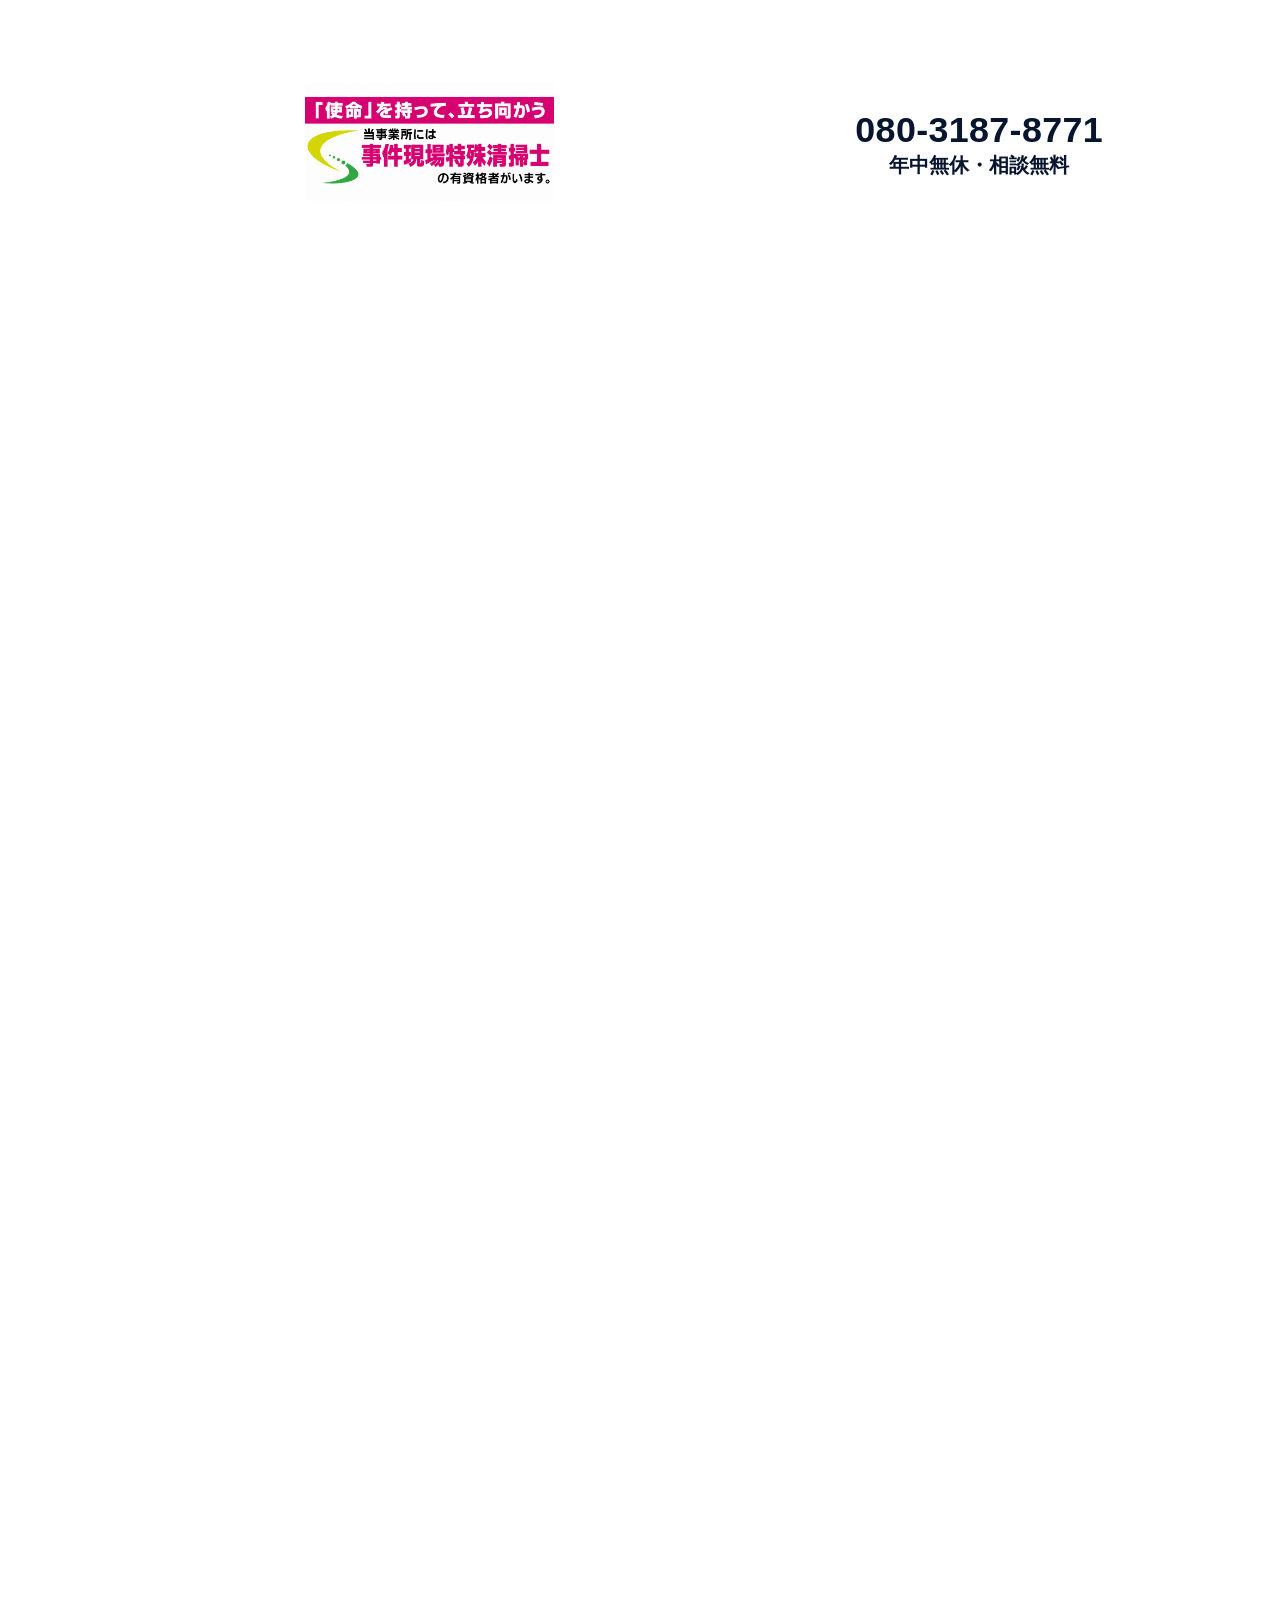
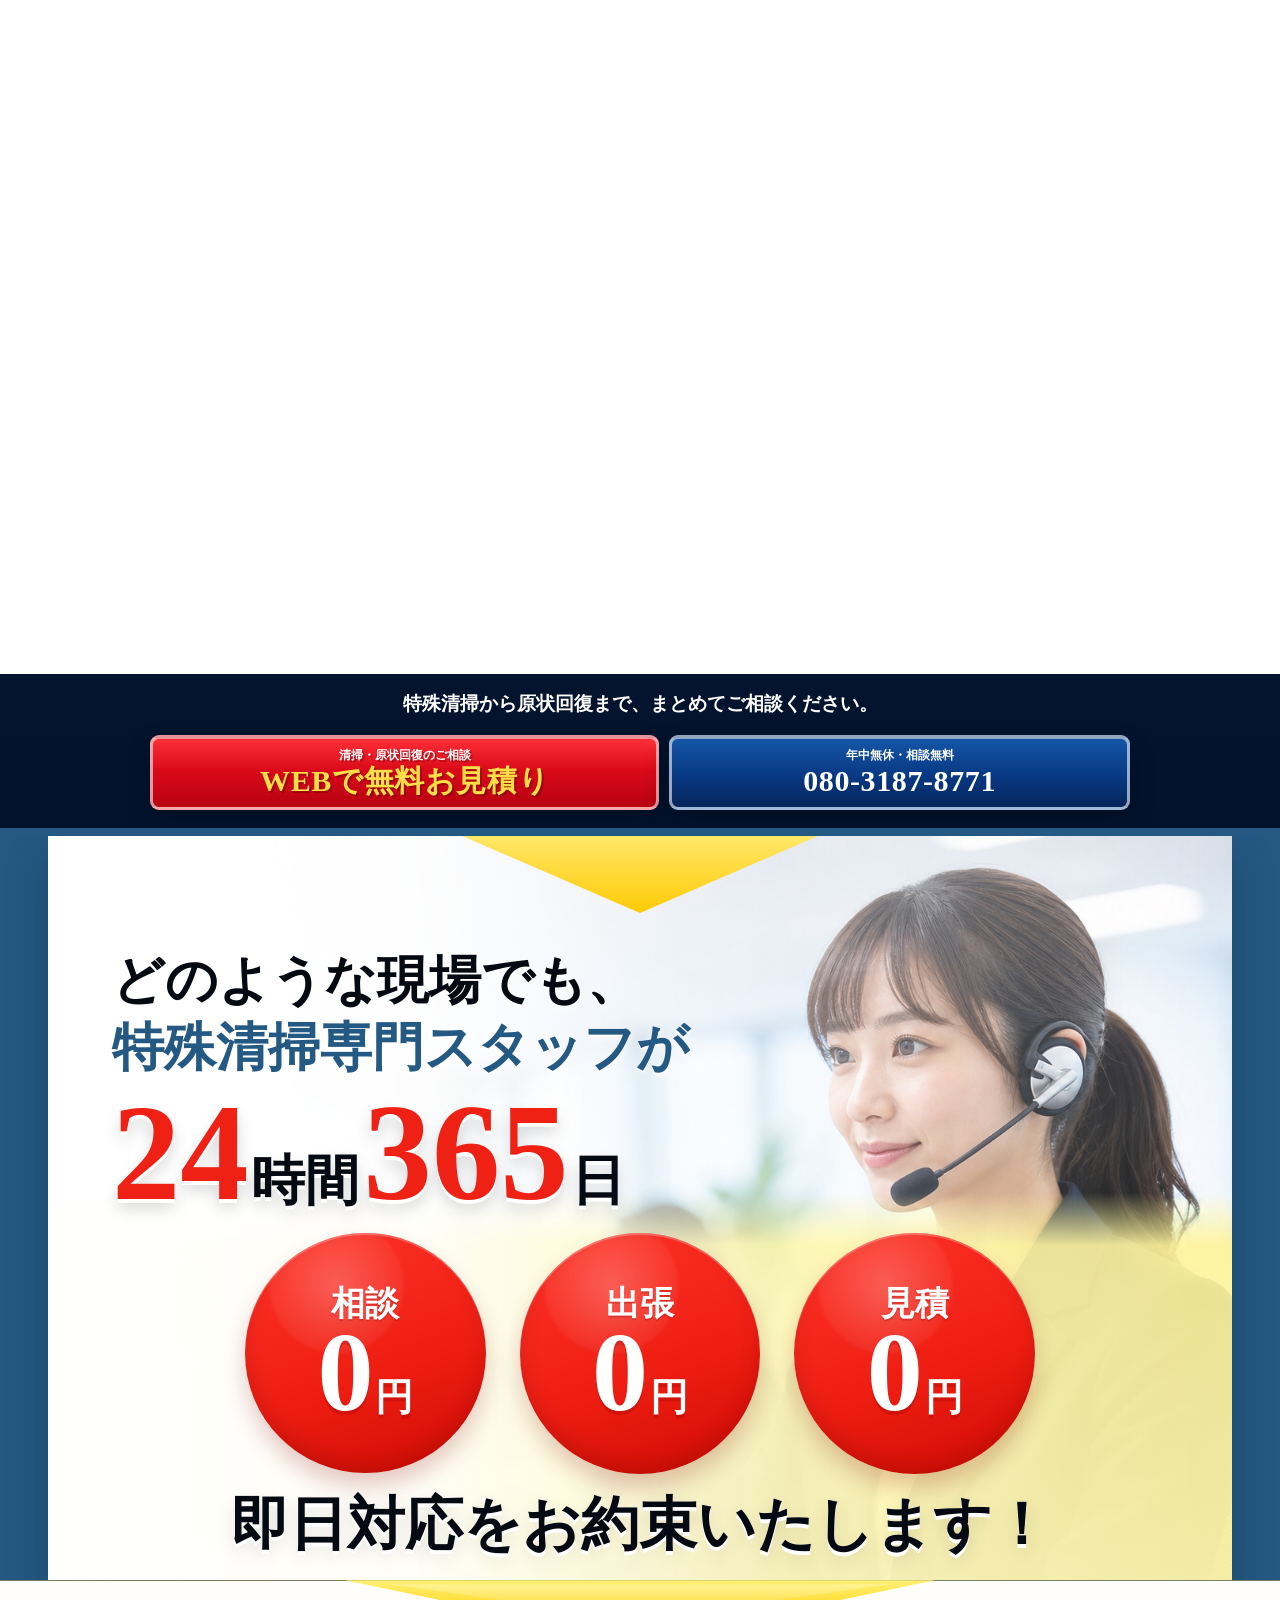
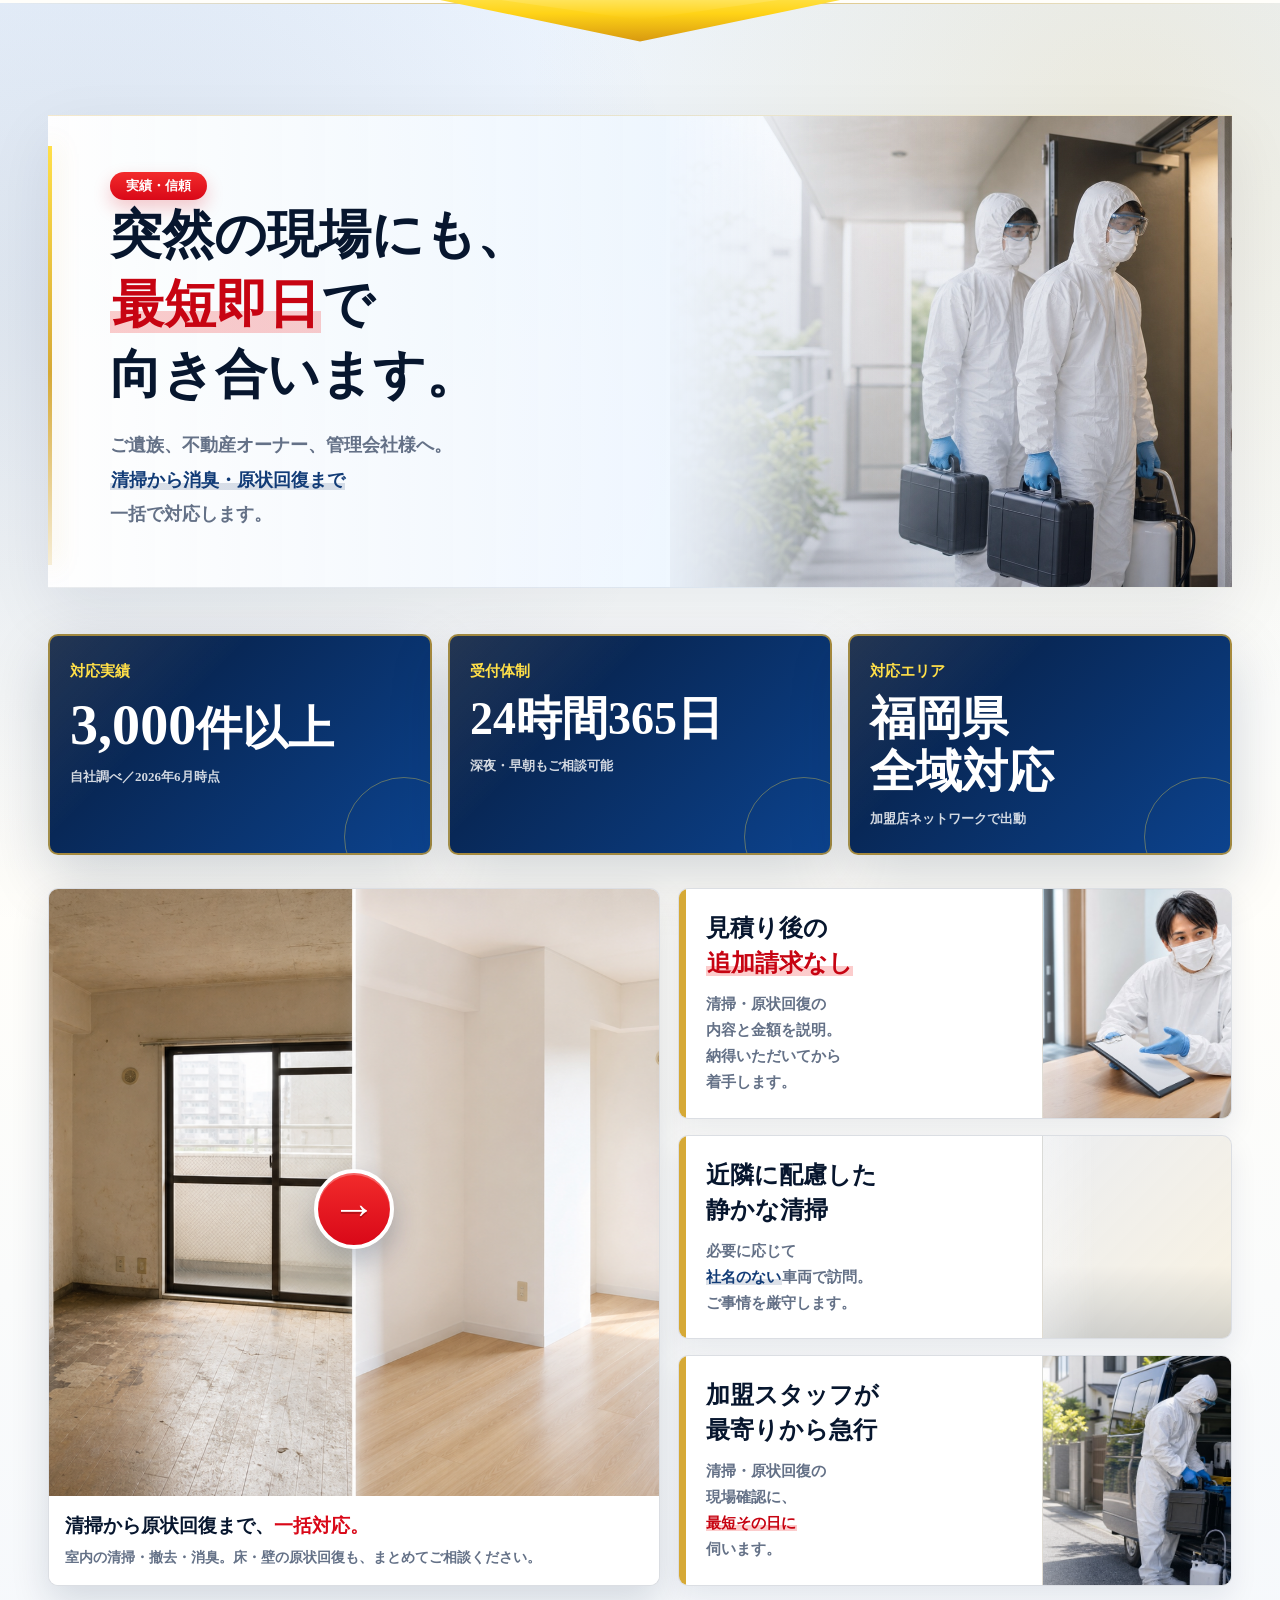
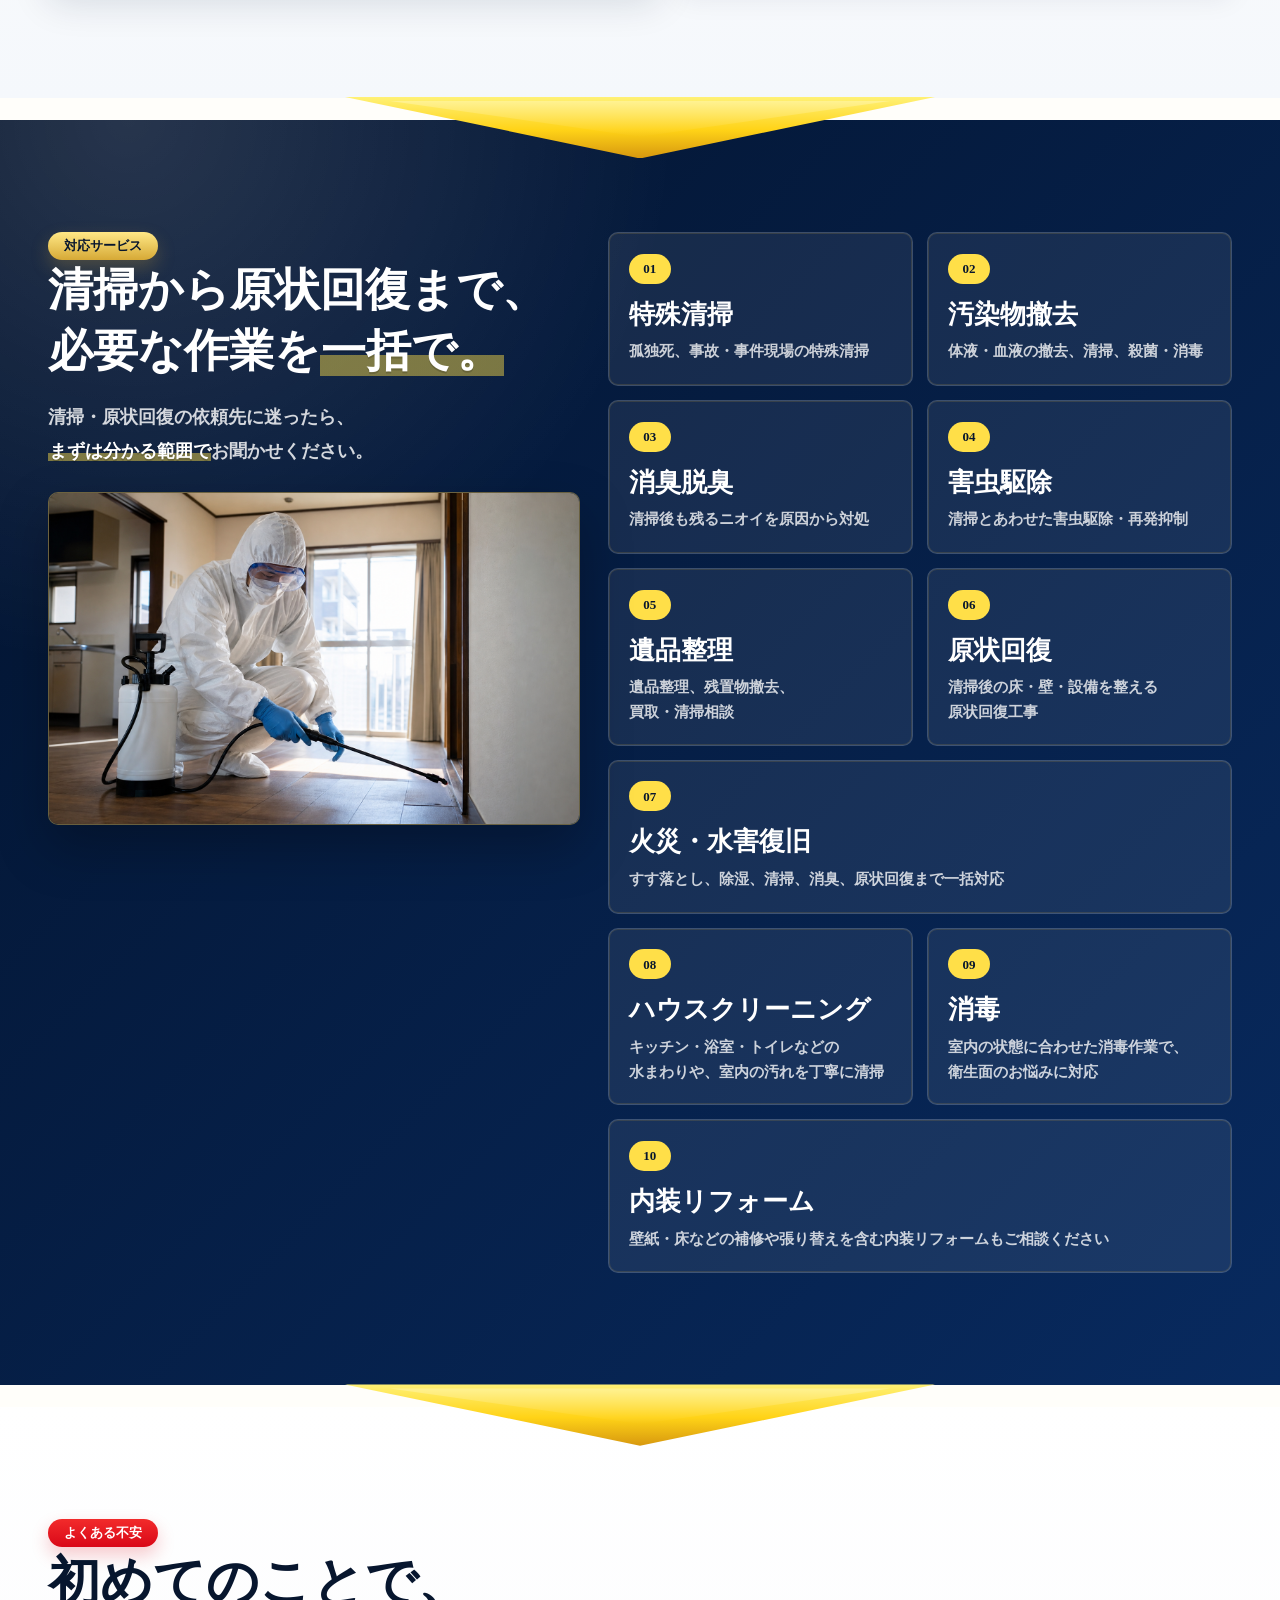
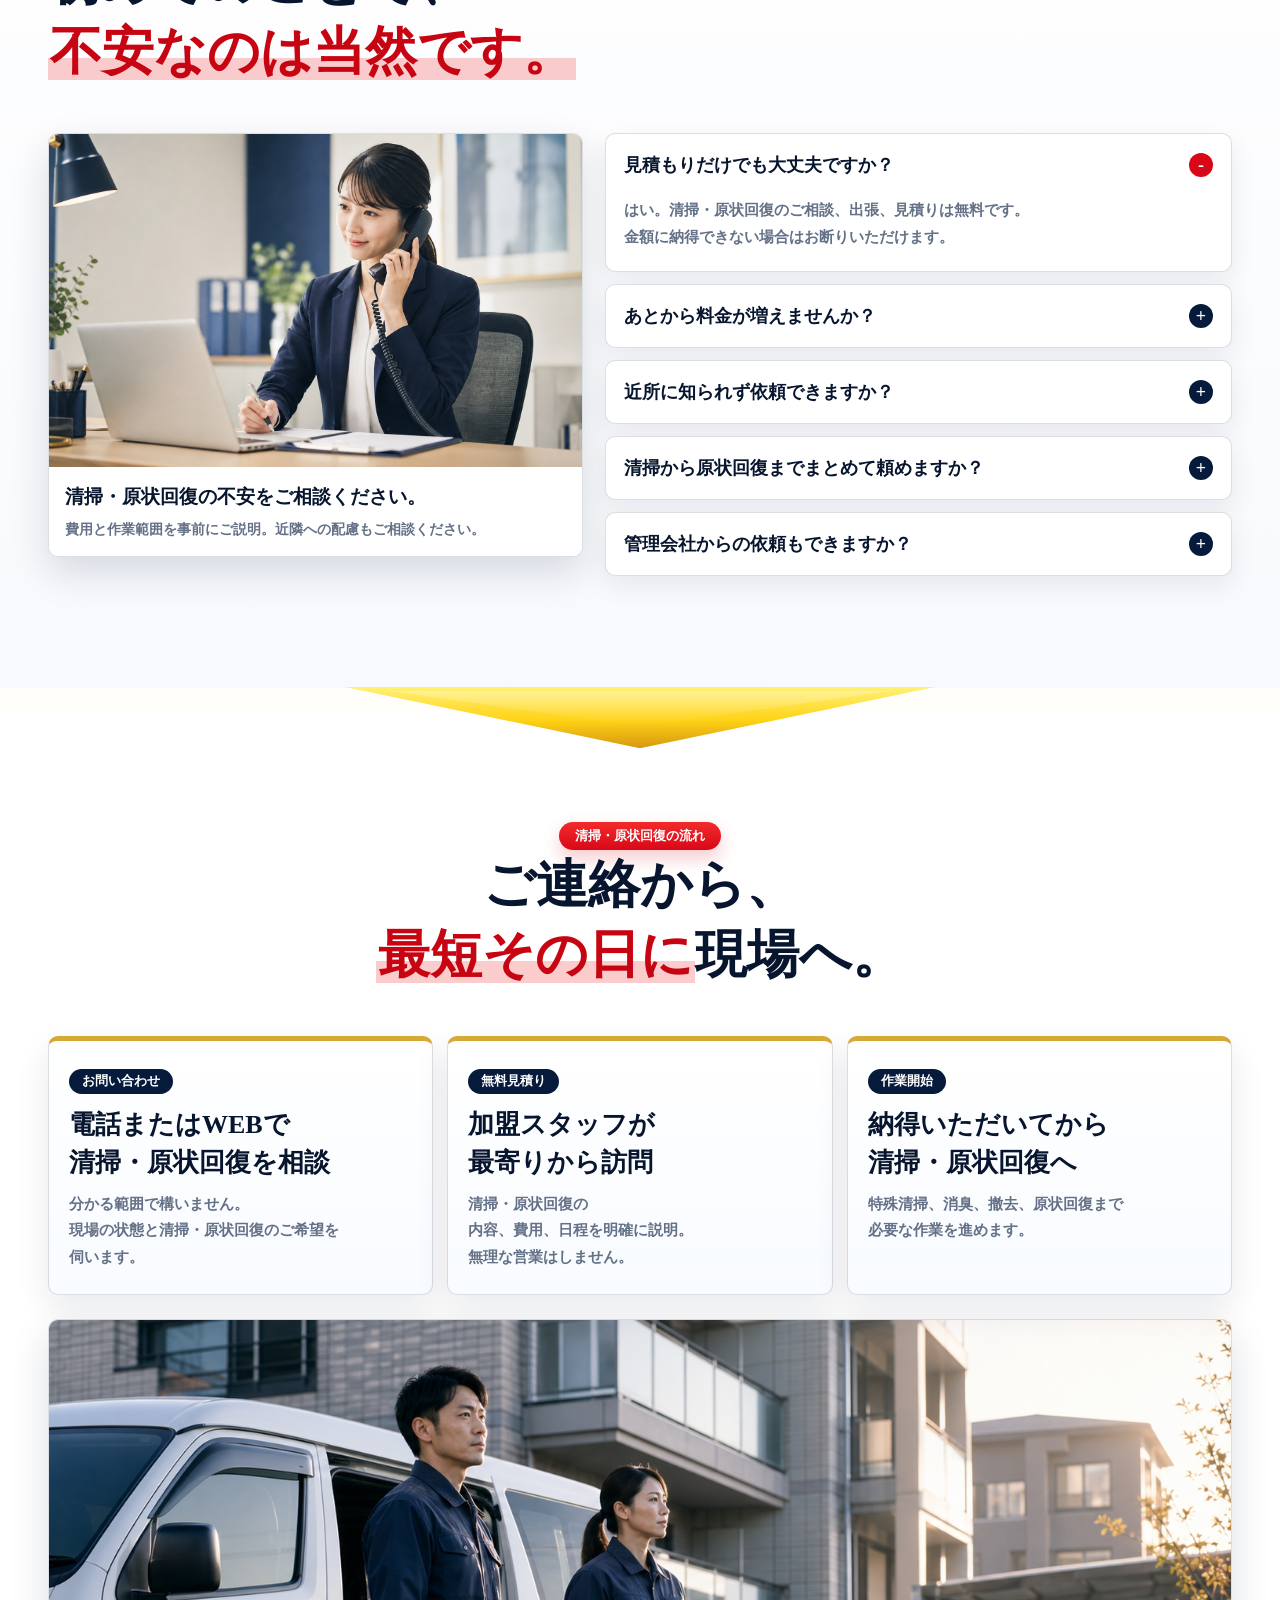
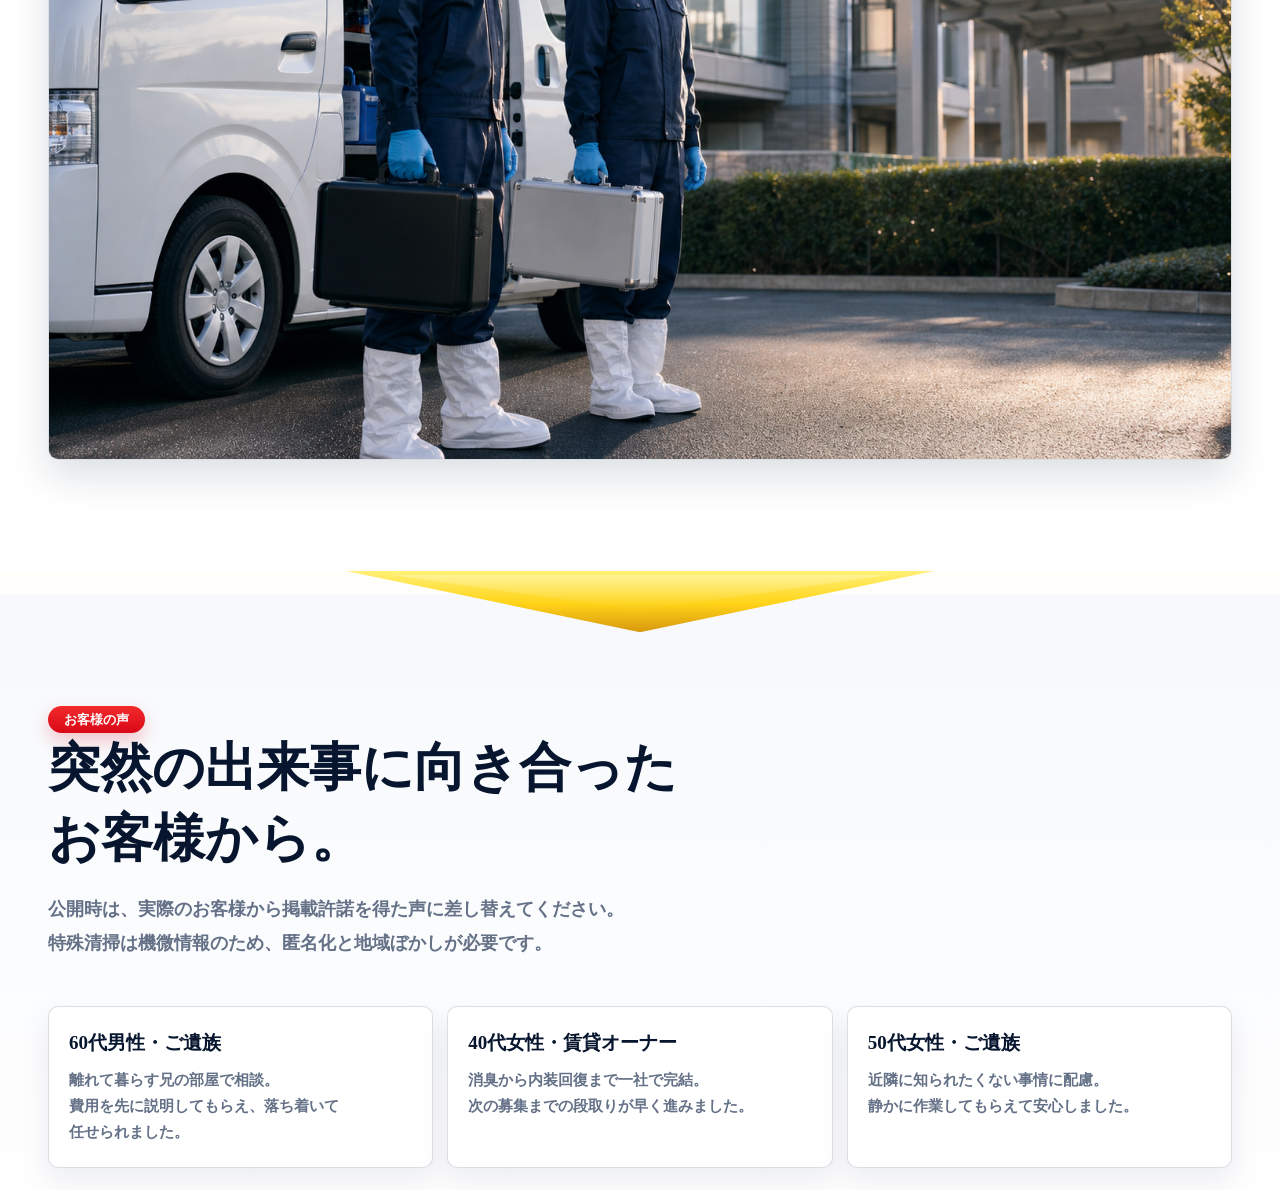
==== commit fc4ac288: "Restore original landing page and only add service items" ====
--- a/tokushu-clean-hp/index.html
+++ b/tokushu-clean-hp/index.html
@@ -3,41 +3,58 @@
   <head>
     <meta charset="utf-8">
     <meta name="viewport" content="width=device-width, initial-scale=1">
-    <title>特殊清掃・原状回復・ハウスクリーニング｜福岡県の結 清掃</title>
-    <meta name="description" content="福岡県全域の特殊清掃・原状回復・ハウスクリーニングは結 清掃へ。汚れやニオイの状態に合わせた消臭・消毒、壁紙・床などの内装リフォームまでご相談いただけます。24時間365日受付。相談・出張・見積り無料。">
+    <title>特殊清掃・原状回復なら結　清掃｜24時間365日・最短即日対応</title>
+    <meta name="description" content="特殊清掃から消臭・撤去・原状回復まで一括対応。孤独死・事故・事件現場の清掃、害虫駆除、遺品整理、火災・水害復旧も福岡県全域で24時間365日対応。清掃・原状回復のお見積りと電話相談は無料です。">
     <meta name="format-detection" content="telephone=no">
     <meta property="og:type" content="website">
-    <meta property="og:title" content="特殊清掃・原状回復・ハウスクリーニング｜福岡県の結 清掃">
-    <meta property="og:description" content="福岡県全域の特殊清掃・原状回復・ハウスクリーニングは結 清掃へ。汚れやニオイの状態に合わせた消臭・消毒、壁紙・床などの内装リフォームまでご相談いただけます。24時間365日受付。相談・出張・見積り無料。">
+    <meta property="og:title" content="特殊清掃・原状回復なら結　清掃">
+    <meta property="og:description" content="特殊清掃から消臭・撤去・原状回復まで最短即日対応。清掃・原状回復の相談・出張・見積り0円。">
     <meta property="og:image" content="assets/firstview.png">
-    <link rel="stylesheet" href="styles.css?v=20261019-services3">
+    <link rel="preload" as="image" href="assets/firstview-mobile-musubi.jpg" imagesrcset="assets/firstview-mobile-musubi.jpg 941w" imagesizes="100vw" media="(max-width: 767px)">
+    <link rel="preload" as="image" href="assets/firstview.png" imagesrcset="assets/firstview.png 1672w" imagesizes="100vw" media="(min-width: 768px)">
+    <link rel="stylesheet" href="styles.css?v=20261010-mail1">
   </head>
   <body>
     <main>
-      <section class="hero hero--services" id="top" aria-label="特殊清掃・原状回復・ハウスクリーニングの無料相談">
-        <header class="lp-header container">
-          <a class="lp-brand" href="#top" aria-label="結 清掃 トップへ">
-            <span class="lp-brand__icon" aria-hidden="true"><img src="assets/firstview.png" width="1672" height="941" alt=""></span>
-            <span><strong data-bind="companyName">結　清掃</strong><small>福岡県全域対応</small></span>
+      <section class="hero" id="top" aria-label="特殊清掃の無料相談">
+        <h1 class="sr-only">特殊清掃・原状回復なら結　清掃。清掃から消臭・原状回復まで一括でご相談いただけます。</h1>
+        <div class="hero__stage">
+          <div class="hero__mobile-brand-row">
+            <div class="hero__mobile-brand">
+              <img src="assets/firstview.png" width="1672" height="941" alt="特殊清掃なら結">
+            </div>
+            <a class="hero__mobile-phone" href="tel:08031878771" data-phone-link>
+              <strong data-bind="phone">080-3187-8771</strong>
+              <span><span class="copy-unit">年中無休・相談無料</span></span>
+            </a>
+          </div>
+          <div class="hero__certification">
+            <img src="assets/certification-badge-hq.png" width="1825" height="862" alt="「使命」を持って、立ち向かう。当事業所には事件現場特殊清掃士の有資格者がいます。" decoding="async">
+            <span class="hero__certification-availability">
+              <img src="assets/firstview.png" width="1672" height="941" alt="24時間365日、福岡県全域対応。即日対応可能！">
+            </span>
+          </div>
+          <div class="hero__artwork">
+            <picture class="hero__picture">
+              <source media="(max-width: 767px)" srcset="assets/firstview-mobile-musubi.jpg">
+              <img class="hero__image" src="assets/firstview.png" width="1672" height="941" alt="特殊清掃なら結。福岡県全域対応、24時間365日、080-3187-8771。特殊清掃を最安値で即日解決。お見積り無料、追加費用なし。" fetchpriority="high" decoding="async">
+            </picture>
+            <a class="hero__hotspot hero__hotspot--phone" href="tel:08031878771" data-phone-link aria-label="080-3187-8771に電話で相談する">
+              <strong data-bind="phone">080-3187-8771</strong>
+              <span><span class="copy-unit">年中無休・相談無料</span></span>
+            </a>
+          </div>
+        </div>
+        <p class="hero__service-copy"><span class="copy-unit">特殊清掃から</span><wbr><span class="copy-unit">原状回復まで、</span><wbr><span class="copy-unit">まとめて</span><wbr><span class="copy-unit">ご相談ください。</span></p>
+        <div class="hero__mobile-actions" aria-label="スマートフォン用問い合わせ">
+          <a class="fv-button fv-button--estimate" href="#estimate-form">
+            <span><span class="copy-unit">清掃・原状回復の</span><wbr><span class="copy-unit">ご相談</span></span>
+            <strong><span class="copy-unit">WEBで無料お見積り</span></strong>
           </a>
-          <a class="lp-header__phone" href="tel:08031878771" data-phone-link><strong data-bind="phone">080-3187-8771</strong><span>24時間365日・相談無料</span></a>
-        </header>
-        <div class="service-hero container">
-          <div class="service-hero__copy">
-            <p class="service-hero__eyebrow"><span class="copy-unit">住まいの</span><wbr><span class="copy-unit">清掃・修復の</span><wbr><span class="copy-unit">ご相談窓口</span></p>
-            <h1><span>特殊清掃</span><span>原状回復</span><span>ハウスクリーニング</span></h1>
-            <p class="service-hero__lead"><span class="br"><span class="copy-unit">汚れも、</span><wbr><span class="copy-unit">ニオイも。</span></span><span class="br"><span class="copy-unit">住まいを</span><wbr><span class="copy-unit">整える。</span></span></p>
-            <p class="service-hero__description"><span class="copy-unit">専門的な清掃から、</span><wbr><span class="copy-unit">退去後の原状回復、</span><wbr><span class="copy-unit">日々の汚れの</span><wbr><span class="copy-unit">クリーニングまで。</span><br><span class="copy-unit">消臭・消毒・</span><wbr><span class="copy-unit">内装リフォームも、</span><wbr><span class="copy-unit">お部屋の状態に</span><wbr><span class="copy-unit">合わせてご提案します。</span></p>
-            <div class="service-hero__actions">
-              <a class="fv-button fv-button--estimate" href="#estimate-form"><span>相談・出張・見積り0円</span><strong>WEBで無料お見積り</strong></a>
-              <a class="fv-button fv-button--phone" href="tel:08031878771" data-phone-link><span>電話で無料相談</span><strong data-bind="phone">080-3187-8771</strong></a>
-            </div>
-          </div>
-          <div class="service-hero__visual">
-            <img class="service-hero__photo" src="assets/results-response.jpg" width="1672" height="941" alt="清掃機材を持って訪問する結 清掃のスタッフのイメージ" fetchpriority="high" decoding="async">
-            <div class="service-hero__caption"><strong><span class="copy-unit">お部屋の状態から、</span><wbr><span class="copy-unit">必要な作業を。</span></strong><p><span class="copy-unit">ご家庭・賃貸物件の</span><wbr><span class="copy-unit">清掃や修復を、</span><wbr><span class="copy-unit">ひとつの窓口で</span><wbr><span class="copy-unit">ご相談いただけます。</span></p></div>
-            <img class="service-hero__certification" src="assets/certification-badge-hq.png" width="1825" height="862" alt="当事業所には事件現場特殊清掃士の有資格者がいます。" decoding="async">
-          </div>
+          <a class="fv-button fv-button--phone" href="tel:08031878771" data-phone-link>
+            <span><span class="copy-unit">年中無休・相談無料</span></span>
+            <strong data-bind="phone">080-3187-8771</strong>
+          </a>
         </div>
       </section>
 
@@ -48,7 +65,7 @@
               <img src="assets/operator-support.jpg" width="1672" height="941" alt="" loading="eager" decoding="async">
             </div>
             <div class="support-promise__copy">
-              <p class="support-promise__lead"><span>清掃・修復のお困りごとを、</span><strong>まずはお聞かせください</strong></p>
+              <p class="support-promise__lead"><span>どのような現場でも、</span><strong>特殊清掃専門スタッフが</strong></p>
               <p class="support-promise__main"><strong>24</strong><span>時間</span><strong>365</strong><span>日</span></p>
             </div>
             <div class="support-promise__fees" aria-label="無料対応内容">
@@ -56,7 +73,7 @@
               <p><span>出張</span><strong>0<small>円</small></strong></p>
               <p><span>見積</span><strong>0<small>円</small></strong></p>
             </div>
-            <p class="support-promise__bottom"><span>お急ぎのご相談も、</span><span>最短即日で対応します。</span></p>
+            <p class="support-promise__bottom"><span>即日対応を</span><span>お約束いたします！</span></p>
           </div>
         </div>
       </section>
@@ -69,14 +86,14 @@
             <div class="section-head">
               <p class="section-label"><span class="copy-unit">実績・信頼</span></p>
               <h2>
-                <span class="br"><span class="copy-unit">お部屋の</span><wbr><span class="copy-unit">お困りごとに、</span></span>
+                <span class="br"><span class="copy-unit">突然の</span><wbr><span class="copy-unit">現場にも、</span></span>
                 <span class="br"><span class="copy-unit"><span class="marker-red">最短即日</span>で</span></span>
                 <span class="br"><span class="copy-unit">向き合います。</span></span>
               </h2>
               <p>
-                <span class="br"><span class="copy-unit">ご家庭から、</span><wbr><span class="copy-unit">不動産オーナー・</span><wbr><span class="copy-unit">管理会社様まで。</span></span>
-                <span class="br"><span class="marker-blue"><span class="copy-unit">特殊清掃・原状回復・</span><wbr><span class="copy-unit">ハウスクリーニングに</span></span></span>
-                <span class="br"><span class="copy-unit">対応します。</span></span>
+                <span class="br"><span class="copy-unit">ご遺族、</span><wbr><span class="copy-unit">不動産オーナー、</span><wbr><span class="copy-unit">管理会社様へ。</span></span>
+                <span class="br"><span class="marker-blue"><span class="copy-unit">清掃から</span><wbr><span class="copy-unit">消臭・原状回復まで</span></span></span>
+                <span class="br"><span class="copy-unit">一括で対応します。</span></span>
               </p>
             </div>
             <figure class="results-intro__visual">
@@ -107,7 +124,7 @@
               <img src="assets/tokushu-before-after.png" width="1672" height="941" alt="特殊清掃と原状回復のビフォーアフターイメージ" loading="lazy" decoding="async">
               <figcaption>
                 <strong><span class="copy-unit">清掃から</span><wbr><span class="copy-unit">原状回復まで、</span><span class="text-emphasis-red"><span class="copy-unit">一括対応。</span></span></strong>
-                <span><span class="copy-unit">汚れの除去、</span><wbr><span class="copy-unit">消臭・消毒から、</span><wbr><span class="copy-unit">壁紙・床の</span><wbr><span class="copy-unit">内装リフォームまで。</span><wbr><span class="copy-unit">必要な作業を</span><wbr><span class="copy-unit">組み合わせて</span><wbr><span class="copy-unit">ご提案します。</span></span>
+                <span><span class="copy-unit">室内の清掃・</span><wbr><span class="copy-unit">撤去・消臭。</span><wbr><span class="copy-unit">床・壁の</span><wbr><span class="copy-unit">原状回復も、</span><wbr><span class="copy-unit">まとめて</span><wbr><span class="copy-unit">ご相談ください。</span></span>
               </figcaption>
             </figure>
             <div class="assurance-list" id="assurance">
@@ -148,13 +165,31 @@
       <section class="section services" id="services">
         <div class="container services__layout">
           <div class="section-head section-head--dark">
-            <p class="section-label section-label--gold">対応サービス</p>
-            <h2><span class="br"><span class="copy-unit">特殊清掃。</span></span><span class="br"><span class="copy-unit">原状回復。</span></span><span class="br"><span class="copy-unit">ハウスクリーニング。</span></span></h2>
-            <p><span class="br"><span class="copy-unit">お部屋の状態や</span><wbr><span class="copy-unit">目的に合わせて。</span></span><span class="br"><span class="copy-unit">消臭・消毒から</span><wbr><span class="copy-unit">内装リフォームまで、</span></span><span class="br"><span class="copy-unit">必要な作業を</span><wbr><span class="copy-unit">組み合わせてご提案。</span></span></p>
-            <figure class="media-card"><img src="assets/tokushu-field-work.png" width="1672" height="941" alt="室内の汚れに合わせて清掃作業を行うスタッフのイメージ" loading="lazy" decoding="async"></figure>
-          </div>
-          <div class="service-grid service-grid--main" aria-label="3つの主要サービス"><article><h3><span class="copy-unit">特殊清掃</span></h3><p class="service-card__lead"><span class="copy-unit">孤独死・事故などの</span><wbr><span class="copy-unit">専門的な清掃に。</span></p><p><span class="copy-unit">通常の清掃では</span><wbr><span class="copy-unit">対応が難しい</span><wbr><span class="copy-unit">汚れやニオイを、</span><wbr><span class="copy-unit">現場の状態に</span><wbr><span class="copy-unit">合わせて処置します。</span></p><ul><li><span class="copy-unit">汚染箇所の清掃</span></li><li><span class="copy-unit">消臭・脱臭</span></li><li><span class="copy-unit">消毒</span></li></ul></article><article><h3><span class="copy-unit">原状回復</span></h3><p class="service-card__lead"><span class="copy-unit">退去後のお部屋を、</span><wbr><span class="copy-unit">次に使える空間へ。</span></p><p><span class="copy-unit">室内の汚れや</span><wbr><span class="copy-unit">傷みを確認し、</span><wbr><span class="copy-unit">清掃と補修を</span><wbr><span class="copy-unit">組み合わせて</span><wbr><span class="copy-unit">お部屋を整えます。</span></p><ul><li><span class="copy-unit">退去後の清掃</span></li><li><span class="copy-unit">壁紙・床の補修や張り替え</span></li><li><span class="copy-unit">内装リフォーム</span></li></ul></article><article><h3><span class="copy-unit">ハウスクリーニング</span></h3><p class="service-card__lead"><span class="copy-unit">日々の汚れも、</span><wbr><span class="copy-unit">プロの手で丁寧に。</span></p><p><span class="copy-unit">キッチン・浴室・</span><wbr><span class="copy-unit">トイレなどの水まわりや、</span><wbr><span class="copy-unit">室内に蓄積した汚れを</span><wbr><span class="copy-unit">清掃します。</span><wbr><span class="copy-unit">ご希望の箇所を</span><wbr><span class="copy-unit">お聞かせください。</span></p><ul><li><span class="copy-unit">水まわりの清掃</span></li><li><span class="copy-unit">室内のクリーニング</span></li><li><span class="copy-unit">状態に応じた消臭・消毒</span></li></ul></article>
-            <p class="service-scope-note"><span class="copy-unit">消臭・消毒だけの</span><wbr><span class="copy-unit">ご相談も承ります。</span><wbr><span class="copy-unit">施工範囲や</span><wbr><span class="copy-unit">内装リフォームの内容は、</span><wbr><span class="copy-unit">現地確認のうえ</span><wbr><span class="copy-unit">ご案内します。</span></p>
+            <p class="section-label section-label--gold"><span class="copy-unit">対応サービス</span></p>
+            <h2>
+              <span class="br"><span class="copy-unit">清掃から</span><wbr><span class="copy-unit">原状回復まで、</span></span>
+              <span class="br"><span class="copy-unit">必要な</span><wbr><span class="copy-unit">作業を</span><span class="marker-gold"><span class="copy-unit">一括で。</span></span></span>
+            </h2>
+            <p>
+              <span class="br"><span class="copy-unit">清掃・原状回復の</span><wbr><span class="copy-unit">依頼先に</span><wbr><span class="copy-unit">迷ったら、</span></span>
+              <span class="br"><span class="marker-gold"><span class="copy-unit">まずは</span><wbr><span class="copy-unit">分かる範囲で</span></span><span class="copy-unit">お聞かせ</span><wbr><span class="copy-unit">ください。</span></span>
+            </p>
+            <figure class="media-card">
+              <img src="assets/tokushu-field-work.png" width="1672" height="941" alt="防護服を着たスタッフが室内で特殊清掃を行う様子" loading="lazy" decoding="async">
+            </figure>
+          </div>
+
+          <div class="service-grid" aria-label="対応サービス一覧">
+            <article><span><span class="copy-unit">01</span></span><h3><span class="copy-unit">特殊清掃</span></h3><p><span class="copy-unit">孤独死、</span><wbr><span class="copy-unit">事故・事件現場の</span><wbr><span class="copy-unit">特殊清掃</span></p></article>
+            <article><span><span class="copy-unit">02</span></span><h3><span class="copy-unit">汚染物撤去</span></h3><p><span class="copy-unit">体液・血液の</span><wbr><span class="copy-unit">撤去、</span><wbr><span class="copy-unit">清掃、</span><wbr><span class="copy-unit">殺菌・消毒</span></p></article>
+            <article><span><span class="copy-unit">03</span></span><h3><span class="copy-unit">消臭脱臭</span></h3><p><span class="copy-unit">清掃後も残る</span><wbr><span class="copy-unit">ニオイを</span><wbr><span class="copy-unit">原因から対処</span></p></article>
+            <article><span><span class="copy-unit">04</span></span><h3><span class="copy-unit">害虫駆除</span></h3><p><span class="copy-unit">清掃と</span><wbr><span class="copy-unit">あわせた</span><wbr><span class="copy-unit">害虫駆除・</span><wbr><span class="copy-unit">再発抑制</span></p></article>
+            <article><span><span class="copy-unit">05</span></span><h3><span class="copy-unit">遺品整理</span></h3><p><span class="copy-unit">遺品整理、</span><wbr><span class="copy-unit">残置物撤去、</span><wbr><span class="copy-unit">買取・清掃相談</span></p></article>
+            <article><span><span class="copy-unit">06</span></span><h3><span class="copy-unit">原状回復</span></h3><p><span class="copy-unit">清掃後の</span><wbr><span class="copy-unit">床・壁・設備を</span><wbr><span class="copy-unit">整える</span><wbr><span class="copy-unit">原状回復工事</span></p></article>
+            <article class="service-grid__wide"><span><span class="copy-unit">07</span></span><h3><span class="copy-unit">火災・水害復旧</span></h3><p><span class="copy-unit">すす落とし、</span><wbr><span class="copy-unit">除湿、</span><wbr><span class="copy-unit">清掃、</span><wbr><span class="copy-unit">消臭、</span><wbr><span class="copy-unit">原状回復まで</span><wbr><span class="copy-unit">一括対応</span></p></article>
+            <article><span><span class="copy-unit">08</span></span><h3><span class="copy-unit">ハウスクリーニング</span></h3><p><span class="copy-unit">キッチン・浴室・</span><wbr><span class="copy-unit">トイレなどの</span><wbr><span class="copy-unit">水まわりや、</span><wbr><span class="copy-unit">室内の汚れを</span><wbr><span class="copy-unit">丁寧に清掃</span></p></article>
+            <article><span><span class="copy-unit">09</span></span><h3><span class="copy-unit">消毒</span></h3><p><span class="copy-unit">室内の状態に</span><wbr><span class="copy-unit">合わせた</span><wbr><span class="copy-unit">消毒作業で、</span><wbr><span class="copy-unit">衛生面の</span><wbr><span class="copy-unit">お悩みに対応</span></p></article>
+            <article class="service-grid__wide"><span><span class="copy-unit">10</span></span><h3><span class="copy-unit">内装リフォーム</span></h3><p><span class="copy-unit">壁紙・床などの</span><wbr><span class="copy-unit">補修や張り替えを</span><wbr><span class="copy-unit">含む</span><wbr><span class="copy-unit">内装リフォームも</span><wbr><span class="copy-unit">ご相談ください</span></p></article>
           </div>
         </div>
       </section>
@@ -163,10 +198,45 @@
 
       <section class="section worries" id="faq">
         <div class="container">
-          <div class="section-head"><p class="section-label">よくあるご質問</p><h2><span class="br"><span class="copy-unit">何を頼めばよいか、</span></span><span class="br"><span class="copy-unit">分からなくても</span><wbr><span class="copy-unit">大丈夫です。</span></span></h2></div>
+          <div class="section-head">
+            <p class="section-label"><span class="copy-unit">よくある不安</span></p>
+            <h2>
+              <span class="br"><span class="copy-unit">初めての</span><wbr><span class="copy-unit">ことで、</span></span>
+              <span class="br"><span class="marker-red"><span class="copy-unit">不安なのは</span><wbr><span class="copy-unit">当然です。</span></span></span>
+            </h2>
+          </div>
+
           <div class="worries__layout">
-            <figure class="media-card"><img id="consultation-photo" src="assets/tokushu-phone-consultation.png" width="1672" height="941" alt="清掃や原状回復のご相談を電話で伺うスタッフのイメージ" loading="lazy" decoding="async"><figcaption><strong><span class="copy-unit">まずは、</span><wbr><span class="copy-unit">今のお困りごとを。</span></strong><span><span class="copy-unit">汚れ・ニオイ・</span><wbr><span class="copy-unit">お部屋の傷みなど、</span><wbr><span class="copy-unit">分かる範囲で</span><wbr><span class="copy-unit">お聞かせください。</span><wbr><span class="copy-unit">作業範囲と費用を</span><wbr><span class="copy-unit">事前にご説明します。</span></span></figcaption></figure>
-            <div class="faq-list"><details open><summary><span class="copy-unit">見積もりだけでも</span><wbr><span class="copy-unit">大丈夫ですか？</span></summary><p><span class="copy-unit">はい。</span><wbr><span class="copy-unit">特殊清掃・原状回復・</span><wbr><span class="copy-unit">ハウスクリーニングの</span><wbr><span class="copy-unit">ご相談、出張、</span><wbr><span class="copy-unit">見積りは無料です。</span><wbr><span class="copy-unit">内容と金額をご確認のうえ、</span><wbr><span class="copy-unit">ご依頼をご検討ください。</span></p></details><details><summary><span class="copy-unit">消臭・消毒だけでも</span><wbr><span class="copy-unit">相談できますか？</span></summary><p><span class="copy-unit">はい。</span><wbr><span class="copy-unit">お部屋のニオイや</span><wbr><span class="copy-unit">衛生面のお悩みも</span><wbr><span class="copy-unit">ご相談ください。</span><wbr><span class="copy-unit">状態を確認し、</span><wbr><span class="copy-unit">清掃の必要性も含めて</span><wbr><span class="copy-unit">作業内容をご案内します。</span></p></details><details><summary><span class="copy-unit">清掃と</span><wbr><span class="copy-unit">内装リフォームを</span><wbr><span class="copy-unit">まとめて頼めますか？</span></summary><p><span class="copy-unit">はい。</span><wbr><span class="copy-unit">室内の清掃とあわせて、</span><wbr><span class="copy-unit">壁紙・床などの</span><wbr><span class="copy-unit">補修や張り替えを含む</span><wbr><span class="copy-unit">原状回復・内装リフォームも</span><wbr><span class="copy-unit">ご相談いただけます。</span><wbr><span class="copy-unit">必要な作業と範囲は</span><wbr><span class="copy-unit">現地で確認します。</span></p></details><details><summary><span class="copy-unit">ハウスクリーニングも</span><wbr><span class="copy-unit">依頼できますか？</span></summary><p><span class="copy-unit">はい。</span><wbr><span class="copy-unit">キッチン・浴室・トイレなどの</span><wbr><span class="copy-unit">水まわりや、</span><wbr><span class="copy-unit">お部屋の清掃も</span><wbr><span class="copy-unit">承ります。</span><wbr><span class="copy-unit">気になる汚れと</span><wbr><span class="copy-unit">ご希望の箇所を</span><wbr><span class="copy-unit">お聞かせください。</span></p></details><details><summary><span class="copy-unit">あとから</span><wbr><span class="copy-unit">料金が増えませんか？</span></summary><p><span class="copy-unit">作業内容と金額を</span><wbr><span class="copy-unit">着手前にご説明します。</span><wbr><span class="copy-unit">お見積りした範囲での</span><wbr><span class="copy-unit">追加費用はありません。</span><wbr><span class="copy-unit">ご依頼内容に変更がある場合は、</span><wbr><span class="copy-unit">作業前に改めて</span><wbr><span class="copy-unit">内容と費用をご相談します。</span></p></details><details><summary><span class="copy-unit">近隣への配慮や、</span><wbr><span class="copy-unit">管理会社からの</span><wbr><span class="copy-unit">依頼も相談できますか？</span></summary><p><span class="copy-unit">はい。</span><wbr><span class="copy-unit">車両・服装・作業時間など、</span><wbr><span class="copy-unit">近隣への配慮も</span><wbr><span class="copy-unit">ご相談ください。</span><wbr><span class="copy-unit">不動産オーナー・管理会社様の</span><wbr><span class="copy-unit">退去後清掃や原状回復、</span><wbr><span class="copy-unit">法人後日請求についても</span><wbr><span class="copy-unit">お問い合わせいただけます。</span></p></details></div>
+            <figure class="media-card">
+              <img id="consultation-photo" src="assets/tokushu-phone-consultation.png" width="1672" height="941" alt="特殊清掃の相談窓口スタッフが電話で丁寧に状況を伺う様子" loading="lazy" decoding="async">
+              <figcaption>
+                <strong><span class="copy-unit">清掃・原状回復の</span><wbr><span class="copy-unit">不安を</span><wbr><span class="copy-unit">ご相談ください。</span></strong>
+                <span><span class="copy-unit">費用と</span><wbr><span class="copy-unit">作業範囲を</span><wbr><span class="copy-unit">事前にご説明。</span><wbr><span class="copy-unit">近隣への</span><wbr><span class="copy-unit">配慮も</span><wbr><span class="copy-unit">ご相談ください。</span></span>
+              </figcaption>
+            </figure>
+
+            <div class="faq-list">
+              <details open>
+                <summary><span class="copy-unit">見積もりだけでも</span><wbr><span class="copy-unit">大丈夫ですか？</span></summary>
+                <p><span class="br"><span class="copy-unit">はい。</span><wbr><span class="copy-unit">清掃・原状回復の</span><wbr><span class="copy-unit">ご相談、</span><wbr><span class="copy-unit">出張、</span><wbr><span class="copy-unit">見積りは</span><wbr><span class="copy-unit">無料です。</span></span><span class="br"><span class="copy-unit">金額に</span><wbr><span class="copy-unit">納得できない</span><wbr><span class="copy-unit">場合は</span><wbr><span class="copy-unit">お断り</span><wbr><span class="copy-unit">いただけます。</span></span></p>
+              </details>
+              <details>
+                <summary><span class="copy-unit">あとから</span><wbr><span class="copy-unit">料金が</span><wbr><span class="copy-unit">増えませんか？</span></summary>
+                <p><span class="br"><span class="copy-unit">清掃・原状回復の</span><wbr><span class="copy-unit">内容と</span><wbr><span class="copy-unit">金額を</span><wbr><span class="copy-unit">作業前に</span><wbr><span class="copy-unit">確定します。</span></span><span class="br"><span class="copy-unit">見積り後の</span><wbr><span class="copy-unit">追加費用は</span><wbr><span class="copy-unit">ありません。</span></span></p>
+              </details>
+              <details>
+                <summary><span class="copy-unit">近所に</span><wbr><span class="copy-unit">知られず</span><wbr><span class="copy-unit">依頼できますか？</span></summary>
+                <p><span class="br"><span class="copy-unit">可能な範囲で</span><wbr><span class="copy-unit">車両や服装、</span><wbr><span class="copy-unit">作業時間に</span><wbr><span class="copy-unit">配慮します。</span></span><span class="br"><span class="copy-unit">ご連絡内容も</span><wbr><span class="copy-unit">厳守します。</span></span></p>
+              </details>
+              <details>
+                <summary><span class="copy-unit">清掃から</span><wbr><span class="copy-unit">原状回復まで</span><wbr><span class="copy-unit">まとめて</span><wbr><span class="copy-unit">頼めますか？</span></summary>
+                <p><span class="br"><span class="copy-unit">はい。</span><wbr><span class="copy-unit">特殊清掃、</span><wbr><span class="copy-unit">撤去、</span><wbr><span class="copy-unit">消臭から</span></span><span class="br"><span class="copy-unit">床・壁などの</span><wbr><span class="copy-unit">原状回復まで</span><wbr><span class="copy-unit">一括で</span><wbr><span class="copy-unit">ご相談</span><wbr><span class="copy-unit">いただけます。</span></span></p>
+              </details>
+              <details>
+                <summary><span class="copy-unit">管理会社からの</span><wbr><span class="copy-unit">依頼も</span><wbr><span class="copy-unit">できますか？</span></summary>
+                <p><span class="br"><span class="copy-unit">賃貸物件、</span><wbr><span class="copy-unit">オフィス、</span><wbr><span class="copy-unit">店舗の</span><wbr><span class="copy-unit">清掃・原状回復も</span><wbr><span class="copy-unit">対応します。</span></span><span class="br"><span class="copy-unit">法人後日請求も</span><wbr><span class="copy-unit">ご相談ください。</span></span></p>
+              </details>
+            </div>
           </div>
         </div>
       </section>
@@ -174,17 +244,69 @@
       <div class="section-arrow" aria-hidden="true"></div>
 
       <section class="section flow" id="flow">
-        <div class="container"><div class="section-head section-head--center"><p class="section-label">ご依頼の流れ</p><h2><span class="br"><span class="copy-unit">ご相談から</span><wbr><span class="copy-unit">作業完了まで、</span></span><span class="br"><span class="copy-unit">窓口ひとつで。</span></span></h2></div>
-          <div class="flow-grid"><article><span><span class="copy-unit">お問い合わせ</span></span><h3><span class="br"><span class="copy-unit">電話またはWEBで</span></span><span class="br"><span class="copy-unit">お困りごとを相談</span></span></h3><p><span class="copy-unit">特殊清掃・原状回復・</span><wbr><span class="copy-unit">ハウスクリーニングの</span><wbr><span class="copy-unit">ご希望を伺います。</span><wbr><span class="copy-unit">必要なサービスが</span><wbr><span class="copy-unit">分からなくても</span><wbr><span class="copy-unit">構いません。</span></p></article><article><span><span class="copy-unit">現地確認・無料見積り</span></span><h3><span class="br"><span class="copy-unit">状態を確認して、</span></span><span class="br"><span class="copy-unit">作業と費用をご説明</span></span></h3><p><span class="copy-unit">汚れ・ニオイ・</span><wbr><span class="copy-unit">内装の傷みなどを確認。</span><wbr><span class="copy-unit">清掃・消臭・消毒・</span><wbr><span class="copy-unit">内装リフォームの中から、</span><wbr><span class="copy-unit">必要な作業と日程を</span><wbr><span class="copy-unit">ご案内します。</span></p></article><article><span><span class="copy-unit">作業・仕上がり確認</span></span><h3><span class="br"><span class="copy-unit">内容にご納得後、</span></span><span class="br"><span class="copy-unit">ご依頼の作業へ</span></span></h3><p><span class="copy-unit">お見積りに沿って</span><wbr><span class="copy-unit">清掃や修復を行います。</span><wbr><span class="copy-unit">作業後は仕上がりを</span><wbr><span class="copy-unit">確認いただき、</span><wbr><span class="copy-unit">完了となります。</span></p></article></div>
-          <figure class="media-card flow__image"><img src="assets/tokushu-dispatch-staff.png" width="1672" height="941" alt="ご相談を受けて訪問の準備をする清掃スタッフのイメージ" loading="lazy" decoding="async"></figure>
+        <div class="container">
+          <div class="section-head section-head--center">
+            <p class="section-label"><span class="copy-unit">清掃・原状回復の流れ</span></p>
+            <h2>
+              <span class="br"><span class="copy-unit">ご連絡から、</span></span>
+              <span class="br"><span class="marker-red"><span class="copy-unit">最短その日に</span></span><span class="copy-unit">現場へ。</span></span>
+            </h2>
+          </div>
+
+          <div class="flow-grid">
+            <article>
+              <span><span class="copy-unit">お問い合わせ</span></span>
+              <h3><span class="br"><span class="copy-unit">電話または</span><wbr><span class="copy-unit">WEBで</span></span><span class="br"><span class="copy-unit">清掃・</span><wbr><span class="copy-unit">原状回復を相談</span></span></h3>
+              <p><span class="br"><span class="copy-unit">分かる範囲で</span><wbr><span class="copy-unit">構いません。</span></span><span class="br"><span class="copy-unit">現場の状態と</span><wbr><span class="copy-unit">清掃・原状回復の</span><wbr><span class="copy-unit">ご希望を</span><wbr><span class="copy-unit">伺います。</span></span></p>
+            </article>
+            <article>
+              <span><span class="copy-unit">無料見積り</span></span>
+              <h3><span class="br"><span class="copy-unit">加盟</span><wbr><span class="copy-unit">スタッフが</span></span><span class="br"><span class="copy-unit">最寄りから</span><wbr><span class="copy-unit">訪問</span></span></h3>
+              <p><span class="br"><span class="copy-unit">清掃・</span><wbr><span class="copy-unit">原状回復の</span></span><span class="br"><span class="copy-unit">内容、</span><wbr><span class="copy-unit">費用、</span><wbr><span class="copy-unit">日程を</span><wbr><span class="copy-unit">明確に説明。</span></span><span class="br"><span class="copy-unit">無理な営業は</span><wbr><span class="copy-unit">しません。</span></span></p>
+            </article>
+            <article>
+              <span><span class="copy-unit">作業開始</span></span>
+              <h3><span class="br"><span class="copy-unit">納得</span><wbr><span class="copy-unit">いただいてから</span></span><span class="br"><span class="copy-unit">清掃・</span><wbr><span class="copy-unit">原状回復へ</span></span></h3>
+              <p><span class="br"><span class="copy-unit">特殊清掃、</span><wbr><span class="copy-unit">消臭、</span><wbr><span class="copy-unit">撤去、</span><wbr><span class="copy-unit">原状回復まで</span></span><span class="br"><span class="copy-unit">必要な作業を</span><wbr><span class="copy-unit">進めます。</span></span></p>
+            </article>
+          </div>
+
+          <figure class="media-card flow__image">
+            <img src="assets/tokushu-dispatch-staff.png" width="1672" height="941" alt="特殊清掃のスタッフが現場へ出動するイメージ" loading="lazy" decoding="async">
+          </figure>
         </div>
       </section>
 
       <div class="section-arrow" aria-hidden="true"></div>
 
       <section class="section voices" id="voices">
-        <div class="container"><div class="section-head"><p class="section-label">こんなお悩みに</p><h2><span class="br"><span class="copy-unit">お部屋の状態に合う、</span></span><span class="br"><span class="copy-unit">清掃・修復をご提案。</span></span></h2><p><span class="copy-unit">必要な作業は、</span><wbr><span class="copy-unit">お部屋ごとに異なります。</span><wbr><span class="copy-unit">ご希望と現場の状態を</span><wbr><span class="copy-unit">確認してご案内します。</span></p></div>
-          <div class="voice-grid"><article><p class="consultation-example__label"><span class="copy-unit">汚れやニオイが</span><wbr><span class="copy-unit">強いお部屋に</span></p><h3><span class="copy-unit">特殊清掃と</span><wbr><span class="copy-unit">消臭・消毒</span></h3><p><span class="copy-unit">通常の清掃では難しい</span><wbr><span class="copy-unit">汚れやニオイについて、</span><wbr><span class="copy-unit">必要な処置を</span><wbr><span class="copy-unit">ご相談いただけます。</span></p></article><article><p class="consultation-example__label"><span class="copy-unit">退去後の</span><wbr><span class="copy-unit">お部屋の整備に</span></p><h3><span class="copy-unit">原状回復と</span><wbr><span class="copy-unit">内装リフォーム</span></h3><p><span class="copy-unit">清掃だけでなく、</span><wbr><span class="copy-unit">傷んだ壁紙や床の</span><wbr><span class="copy-unit">補修・張り替えまで</span><wbr><span class="copy-unit">まとめてご相談ください。</span></p></article><article><p class="consultation-example__label"><span class="copy-unit">日々の汚れや</span><wbr><span class="copy-unit">水まわりに</span></p><h3><span class="copy-unit">ハウスクリーニング</span></h3><p><span class="copy-unit">キッチンの油汚れや</span><wbr><span class="copy-unit">浴室の汚れなど、</span><wbr><span class="copy-unit">ご自身では落としにくい</span><wbr><span class="copy-unit">箇所をお聞かせください。</span></p></article></div>
+        <div class="container">
+          <div class="section-head">
+            <p class="section-label"><span class="copy-unit">お客様の声</span></p>
+            <h2>
+              <span class="br"><span class="voice-title-mobile-break"><span class="copy-unit">突然の</span><wbr><span class="copy-unit">出来事に</span></span><span class="voice-title-mobile-break"><span class="copy-unit">向き合った</span></span></span>
+              <span class="br"><span class="copy-unit">お客様から。</span></span>
+            </h2>
+            <p>
+              <span class="br"><span class="voice-copy-mobile-break"><span class="copy-unit">公開時は、</span><wbr><span class="copy-unit">実際の</span><wbr><span class="copy-unit">お客様から</span></span><span class="voice-copy-mobile-break"><span class="copy-unit">掲載許諾を得た</span><wbr><span class="copy-unit">声に</span><wbr><span class="copy-unit">差し替えて</span><wbr><span class="copy-unit">ください。</span></span></span>
+              <span class="br"><span class="voice-copy-mobile-break"><span class="copy-unit">特殊清掃は</span><wbr><span class="copy-unit">機微情報のため、</span></span><span class="voice-copy-mobile-break"><span class="copy-unit">匿名化と</span><wbr><span class="copy-unit">地域ぼかしが</span><wbr><span class="copy-unit">必要です。</span></span></span>
+            </p>
+          </div>
+
+          <div class="voice-grid">
+            <article>
+              <h3><span class="copy-unit">60代男性・</span><wbr><span class="copy-unit">ご遺族</span></h3>
+              <p><span class="br"><span class="copy-unit">離れて暮らす</span><wbr><span class="copy-unit">兄の部屋で</span><wbr><span class="copy-unit">相談。</span></span><span class="br"><span class="voice-card-mobile-break"><span class="copy-unit">費用を先に</span><wbr><span class="copy-unit">説明してもらえ、</span></span><span class="voice-card-mobile-break"><span class="copy-unit">落ち着いて</span><wbr><span class="copy-unit">任せられました。</span></span></span></p>
+            </article>
+            <article>
+              <h3><span class="copy-unit">40代女性・</span><wbr><span class="copy-unit">賃貸オーナー</span></h3>
+              <p><span class="br"><span class="voice-card-mobile-break"><span class="copy-unit">消臭から</span><wbr><span class="copy-unit">内装回復まで</span></span><span class="voice-card-mobile-break"><span class="copy-unit">一社で完結。</span></span></span><span class="br"><span class="voice-card-mobile-break"><span class="copy-unit">次の募集までの</span><wbr><span class="copy-unit">段取りが</span></span><span class="voice-card-mobile-break"><span class="copy-unit">早く進みました。</span></span></span></p>
+            </article>
+            <article>
+              <h3><span class="copy-unit">50代女性・</span><wbr><span class="copy-unit">ご遺族</span></h3>
+              <p><span class="br"><span class="voice-card-mobile-break"><span class="copy-unit">近隣に</span><wbr><span class="copy-unit">知られたくない</span></span><span class="voice-card-mobile-break"><span class="copy-unit">事情に配慮。</span></span></span><span class="br"><span class="voice-card-mobile-break"><span class="copy-unit">静かに</span><wbr><span class="copy-unit">作業してもらえて</span></span><span class="voice-card-mobile-break"><span class="copy-unit">安心しました。</span></span></span></p>
+            </article>
+          </div>
         </div>
       </section>
 
@@ -195,11 +317,20 @@
           <div class="final-cta__copy">
             <p class="section-label section-label--gold"><span class="copy-unit">無料相談</span></p>
             <h2>
-              <span class="br"><span class="copy-unit">特殊清掃・原状回復・</span></span><span class="br"><span class="copy-unit">ハウスクリーニングの</span></span><span class="br"><span class="copy-unit">ご相談は、結 清掃へ。</span></span>
-            </h2><p><span class="br"><span class="copy-unit">気になる汚れやニオイ、</span></span><span class="br"><span class="copy-unit">退去後の清掃、</span><wbr><span class="copy-unit">内装の傷みまで。</span></span><span class="br"><span class="copy-unit">消臭・消毒・</span><wbr><span class="copy-unit">内装リフォームも</span></span><span class="br"><span class="copy-unit">まずはお気軽に</span><wbr><span class="copy-unit">ご相談ください。</span></span><span class="br"><span class="copy-unit">24時間365日、</span><wbr><span class="copy-unit">無料相談受付中。</span></span></p>
+              <span class="br"><span class="copy-unit">清掃・</span><wbr><span class="copy-unit">原状回復の</span></span>
+              <span class="br"><span class="marker-gold"><span class="copy-unit">お悩みを</span></span></span>
+              <span class="br"><span class="copy-unit">まとめて</span><wbr><span class="copy-unit">ご相談。</span></span>
+            </h2>
+            <p>
+              <span class="br"><span class="copy-unit">ニオイ・害虫で</span><wbr><span class="copy-unit">お困りなら、</span></span>
+              <span class="br"><span class="copy-unit">清掃・</span><wbr><span class="copy-unit">原状回復の</span></span>
+              <span class="br"><span class="copy-unit">負担が</span><wbr><span class="copy-unit">大きくなる前に。</span></span>
+              <span class="br"><span class="marker-gold"><span class="copy-unit">24時間365日、</span><wbr><span class="copy-unit">無料で</span></span></span>
+              <span class="br"><span class="copy-unit">ご相談を</span><wbr><span class="copy-unit">受け付けています。</span></span>
+            </p>
             <div class="final-cta__buttons" id="phone">
               <a class="fv-button fv-button--estimate" href="#estimate-form">
-                <span><span class="copy-unit">清掃・修復の</span><wbr><span class="copy-unit">ご相談</span></span>
+                <span><span class="copy-unit">清掃・原状回復の</span><wbr><span class="copy-unit">お見積り</span></span>
                 <strong><span class="copy-unit">WEBで無料お見積り</span></strong>
               </a>
               <a class="fv-button fv-button--phone" href="tel:08031878771" data-phone-link>
@@ -228,7 +359,7 @@
             </div>
             <div class="form-row">
               <label for="message"><span class="copy-unit">ご相談内容</span></label>
-              <textarea id="message" name="ご相談内容" rows="5" placeholder="汚れ・ニオイ・修復箇所など" maxlength="4000" required></textarea>
+              <textarea id="message" name="ご相談内容" rows="5" placeholder="清掃・原状回復のご相談" maxlength="4000" required></textarea>
             </div>
             <button type="submit"><span class="copy-unit">無料見積りを</span><wbr><span class="copy-unit">送信する</span></button>
             <p class="form-note" data-form-note role="status" aria-live="polite" aria-atomic="true"><span class="copy-unit">お名前・電話番号・</span><wbr><span class="copy-unit">ご相談内容は</span><wbr><span class="copy-unit">必須です。</span><wbr><span class="copy-unit">内容を確認後、</span><wbr><span class="copy-unit">担当者から</span><wbr><span class="copy-unit">ご連絡します。</span></p>
@@ -239,7 +370,7 @@
 
     <footer class="site-footer">
       <div class="container">
-        <p><strong data-bind="companyName">結　清掃</strong><span class="copy-unit">｜特殊清掃・原状回復・</span><wbr><span class="copy-unit">ハウスクリーニング</span><wbr><span class="copy-unit"> 福岡県全域対応</span></p>
+        <p><strong data-bind="companyName">結　清掃</strong><span class="copy-unit">｜特殊清掃・原状回復</span><wbr><span class="copy-unit"> 福岡県全域対応</span></p>
         <a class="company-contact-card" href="tel:08031878771" data-phone-link aria-label="会社情報・連絡先。080-3187-8771に電話する">
           <img src="assets/company-contact-hq.png" width="2170" height="725" alt="事件現場特殊清掃センター。〒839-0851 福岡県久留米市御井町1771-49-2-202。倉庫：福岡県久留米市荒木町荒木1821-1。TEL：080-3187-8771。" loading="lazy" decoding="async">
         </a>
@@ -261,7 +392,7 @@
         "@context": "https://schema.org",
         "@type": "LocalBusiness",
         "name": "結　清掃",
-        "description": "福岡県全域の特殊清掃・原状回復・ハウスクリーニングは結 清掃へ。汚れやニオイの状態に合わせた消臭・消毒、壁紙・床などの内装リフォームまでご相談いただけます。24時間365日受付。相談・出張・見積り無料。",
+        "description": "孤独死・事故・事件現場の特殊清掃から、消臭・撤去・原状回復まで福岡県全域で一括対応します。害虫駆除、遺品整理、火災・水害後の清掃・原状回復もご相談いただけます。",
         "telephone": "080-3187-8771",
         "areaServed": "福岡県全域",
         "openingHours": "Mo-Su 00:00-23:59"
--- a/tokushu-clean-hp/styles.css
+++ b/tokushu-clean-hp/styles.css
@@ -2080,127 +2080,3 @@
 .form-row textarea::placeholder {
   white-space: nowrap;
 }
-
-/* Editable copy presents all three services with the existing brand palette. */
-.hero--services {
-  background: var(--white);
-  border-bottom: 8px solid var(--navy);
-}
-
-.lp-header {
-  min-height: 94px;
-  display: flex;
-  align-items: center;
-  justify-content: space-between;
-  gap: 20px;
-  padding-block: 14px;
-  border-bottom: 1px solid var(--line);
-}
-
-.lp-brand {
-  display: flex;
-  align-items: center;
-  gap: 12px;
-  color: var(--navy);
-  font-family: "Hiragino Kaku Gothic ProN", "Yu Gothic", sans-serif;
-  line-height: 1.3;
-}
-
-.lp-brand__icon {
-  position: relative;
-  display: block;
-  overflow: hidden;
-  width: 51px;
-  height: 54px;
-  flex-shrink: 0;
-}
-
-.lp-brand__icon img {
-  position: absolute;
-  width: 836px;
-  max-width: none;
-  left: -5px;
-  top: -4px;
-}
-
-.lp-brand strong,
-.lp-brand small,
-.lp-header__phone strong,
-.lp-header__phone span {
-  display: block;
-}
-
-.lp-brand strong { font-size: 27px; }
-.lp-brand small { margin-top: 5px; font-size: 12px; }
-.lp-header__phone { text-align: right; line-height: 1.4; }
-.lp-header__phone strong { color: var(--navy); font-size: clamp(22px, 2.8vw, 34px); }
-.lp-header__phone span { font-size: 12px; }
-
-.service-hero {
-  display: grid;
-  grid-template-columns: minmax(0, 1.08fr) minmax(0, 1fr);
-  align-items: center;
-  gap: 44px;
-  padding-block: 48px;
-}
-
-.service-hero__copy,
-.service-hero__visual { min-width: 0; }
-.service-hero__eyebrow { margin: 0 0 16px; color: var(--navy-2); font-size: 16px; }
-.service-hero h1 { margin: 0; color: var(--navy); font-size: clamp(30px, 3.6vw, 46px); font-weight: 900; line-height: 1.5; letter-spacing: -.04em; }
-.service-hero h1 > span { display: block; white-space: nowrap; }
-.service-hero__lead { margin: 24px 0 14px; color: #c70412; font-size: clamp(25px, 2.7vw, 34px); font-weight: 900; line-height: 1.5; }
-.service-hero__description { margin: 0; font-size: 15px; line-height: 2; }
-.service-hero__actions { display: grid; grid-template-columns: minmax(0, 1fr); gap: 10px; margin-top: 24px; }
-.service-hero__actions .fv-button { width: 100%; }
-.service-hero__photo { width: 100%; aspect-ratio: 4 / 3; object-fit: cover; object-position: 65% center; border-radius: var(--radius) var(--radius) 0 0; }
-.service-hero__caption { padding: 24px; background: var(--navy); color: var(--white); border-bottom: 4px solid var(--gold); border-radius: 0 0 var(--radius) var(--radius); }
-.service-hero__caption strong { font-size: 22px; line-height: 1.6; }
-.service-hero__caption p { margin: 10px 0 0; font-size: 14px; line-height: 1.9; }
-.service-hero__certification { width: 230px; margin: 24px auto 0; }
-
-.service-grid--main { grid-template-columns: minmax(0, 1fr); }
-.service-grid--main article { padding: 28px; }
-.service-grid--main h3 { margin: 0; color: var(--gold-2); font-size: clamp(22px, 2.2vw, 28px); }
-.service-grid--main .service-card__lead { margin-block: 10px; color: var(--white); font-size: 18px; font-weight: 900; }
-.service-grid--main ul { padding-left: 1.25em; margin: 16px 0 0; color: var(--white); font-size: 14px; }
-.service-grid--main li { padding-block: 3px; }
-.service-grid--main .service-scope-note { padding: 12px 4px; font-size: 14px; line-height: 1.9; }
-.voice-grid .consultation-example__label { margin-top: 0; color: #53627a; font-size: 14px; }
-.lp-header a:focus-visible,
-.service-hero a:focus-visible { outline: 3px solid var(--navy-3); outline-offset: 4px; }
-.service-hero a:active { transform: translateY(1px); }
-
-@media (max-width: 1100px) {
-  .service-hero { gap: 28px; }
-  .service-hero h1 { font-size: clamp(28px, 3.65vw, 40px); }
-}
-
-@media (max-width: 767px) {
-  .lp-header { min-height: 78px; gap: 10px; padding-block: 10px; }
-  .lp-brand { gap: 6px; }
-  .lp-brand strong { font-size: 21px; }
-  .lp-brand small { font-size: 10px; }
-  .lp-brand__icon { width: 40px; height: 45px; }
-  .lp-brand__icon img { width: 700px; left: -5px; top: -3px; }
-  .lp-header__phone strong { font-size: clamp(16px, 4.3vw, 24px); }
-  .lp-header__phone span { font-size: 10px; }
-  .service-hero { grid-template-columns: minmax(0, 1fr); gap: 28px; padding-block: 28px; }
-  .service-hero__eyebrow { margin-bottom: 12px; font-size: 14px; }
-  .service-hero h1 { font-size: clamp(27px, 8.3vw, 44px); line-height: 1.45; }
-  .service-hero__lead { font-size: 27px; margin-top: 20px; }
-  .service-hero__description { font-size: 14px; }
-  .service-hero__actions { margin-top: 20px; }
-  .service-hero__photo { aspect-ratio: 16 / 9; }
-  .service-hero__caption { padding: 20px; }
-  .service-hero__caption strong { font-size: 20px; }
-  .service-hero__certification { width: 205px; margin-top: 18px; }
-  .service-grid--main article { padding: 24px 18px; }
-  .service-grid--main h3 { font-size: clamp(21px, 6.3vw, 28px); }
-}
-
-@media (max-width: 359px) {
-  .lp-brand__icon { display: none; }
-  .lp-brand strong { font-size: 19px; }
-  .service-hero h1 { font-size: 8.1vw; }
-}
